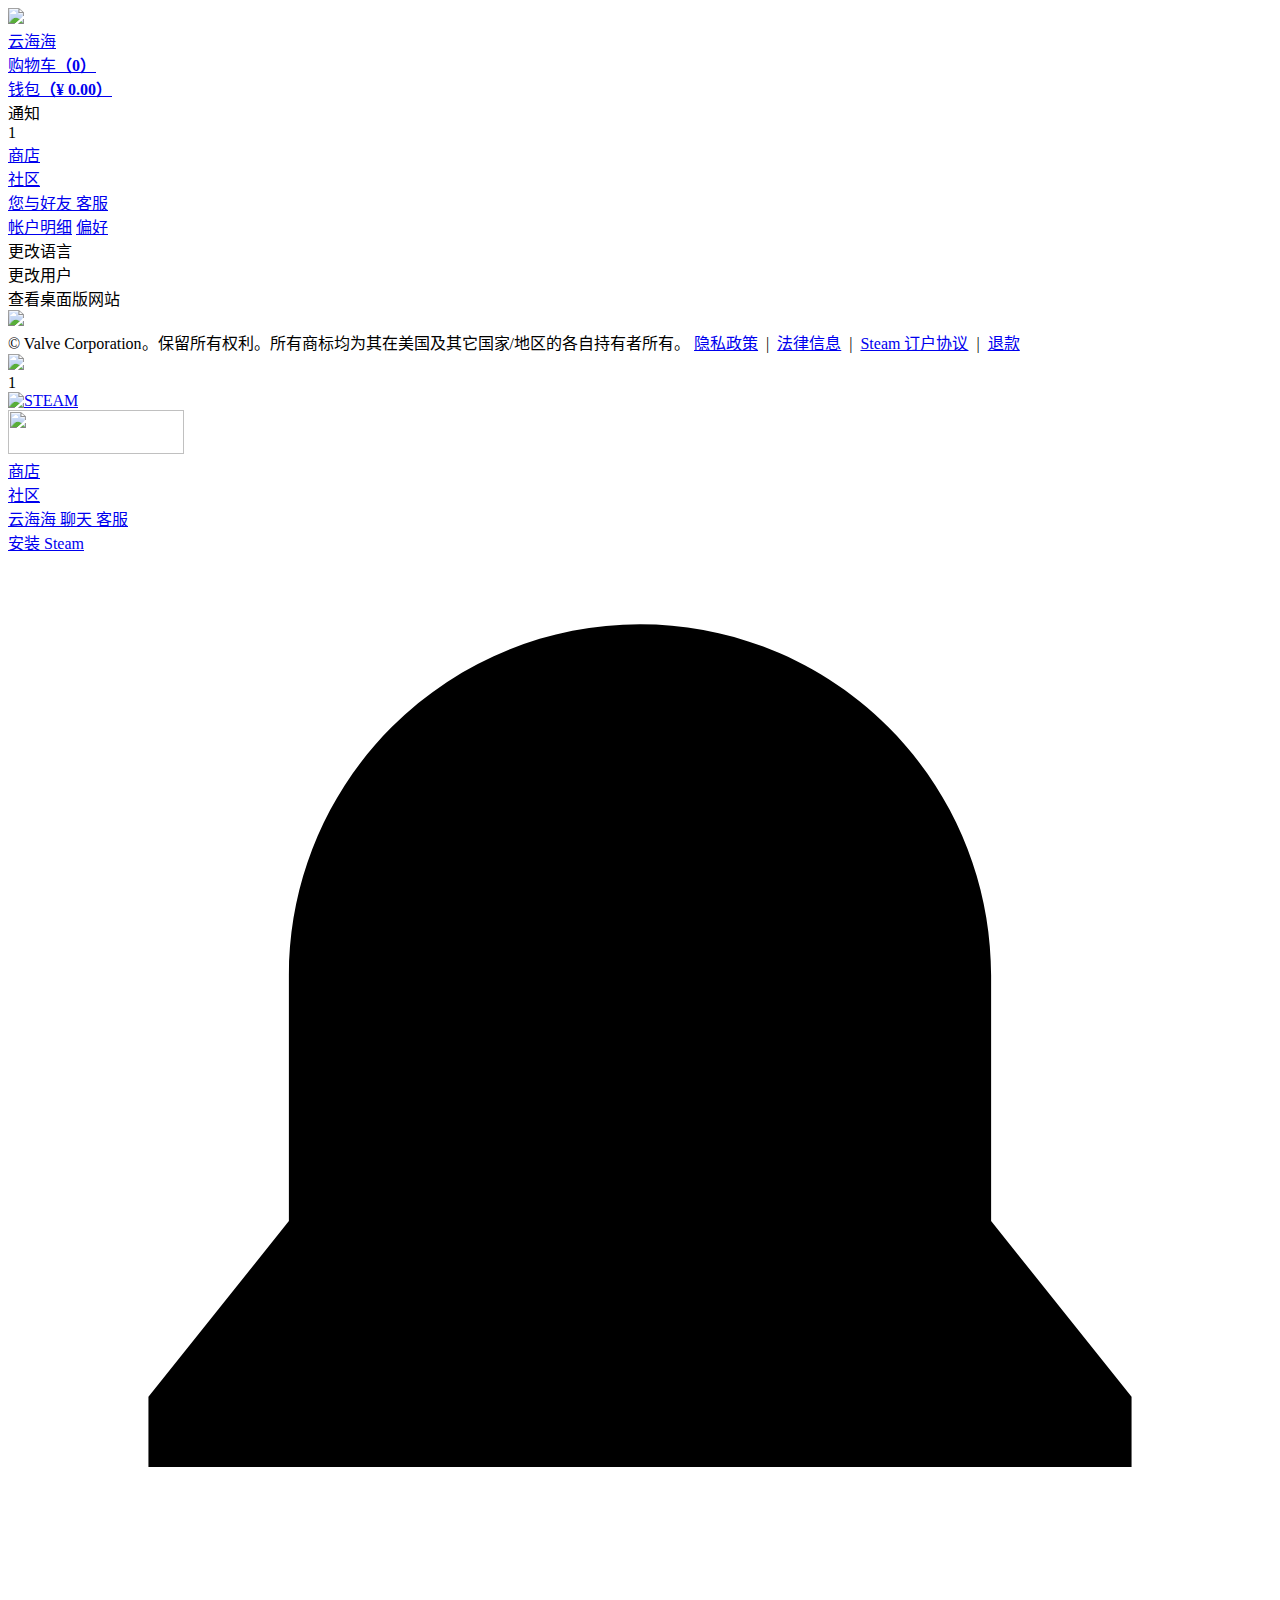
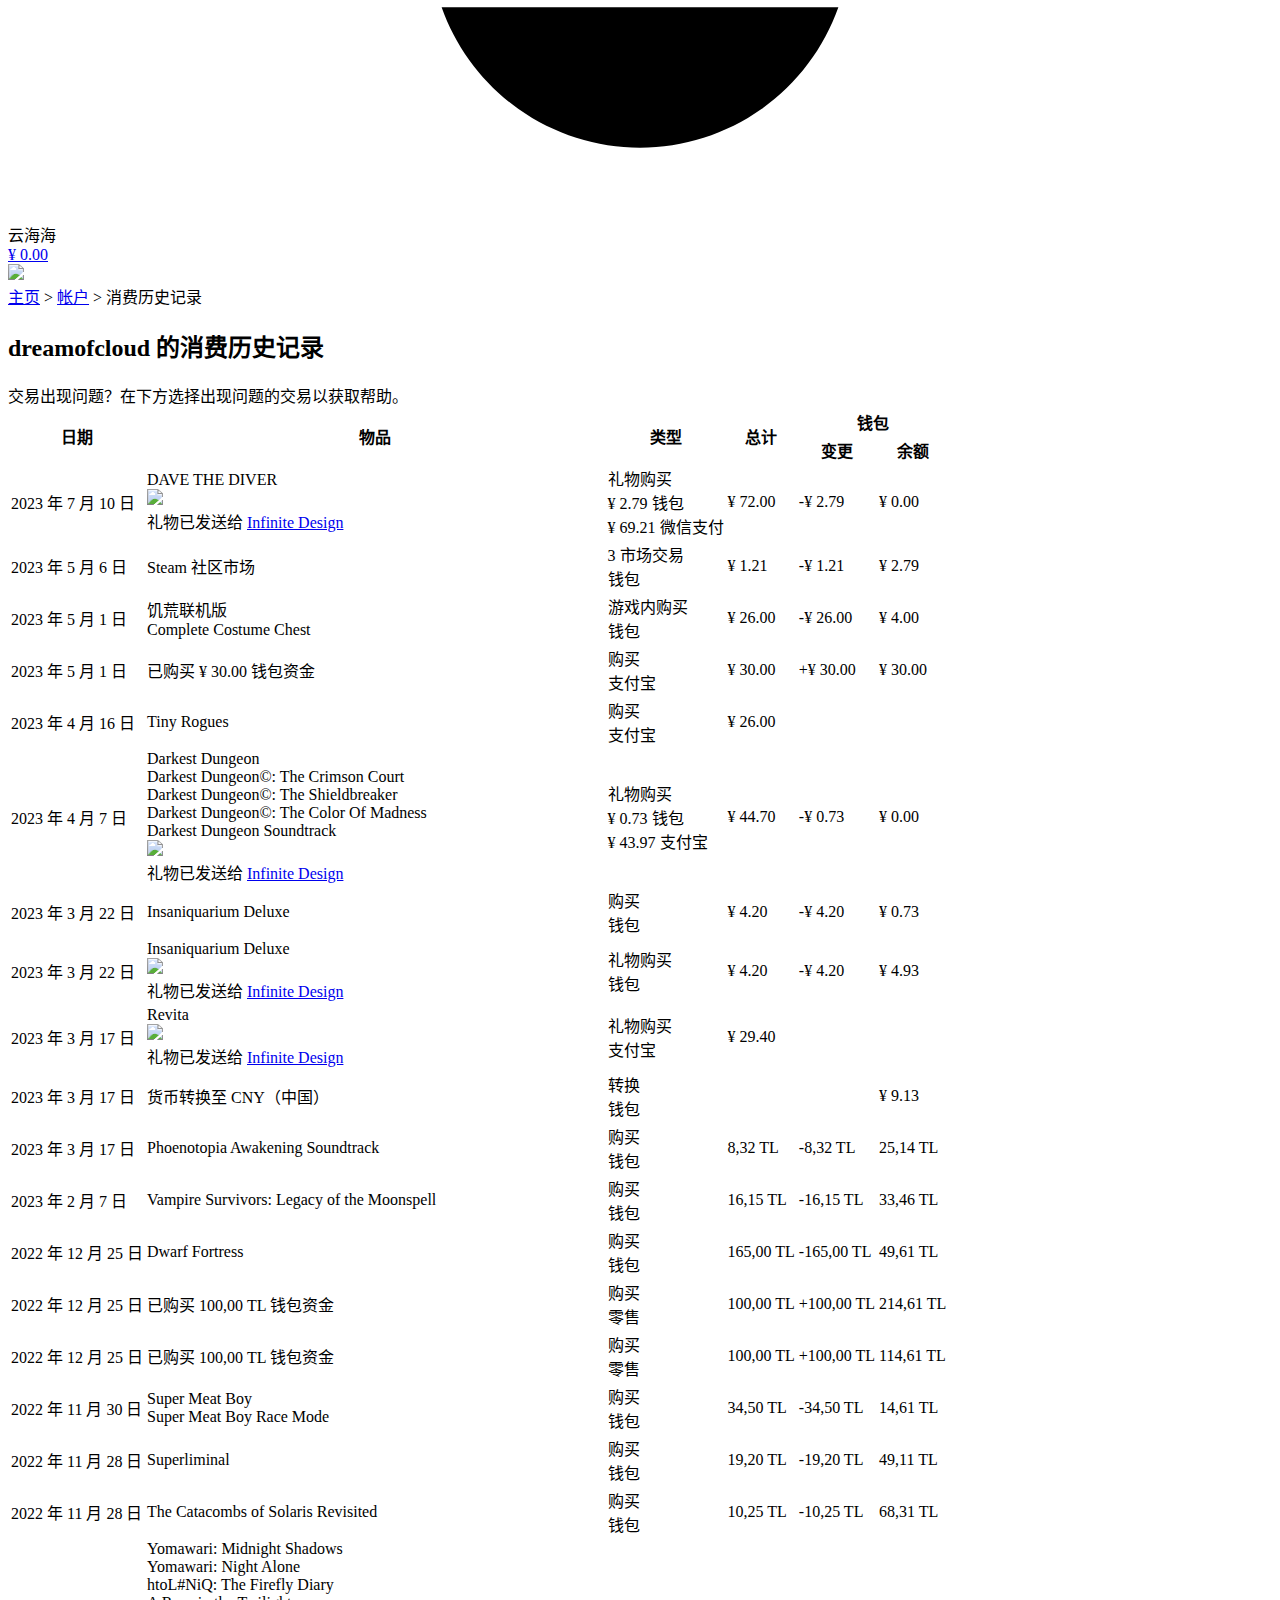
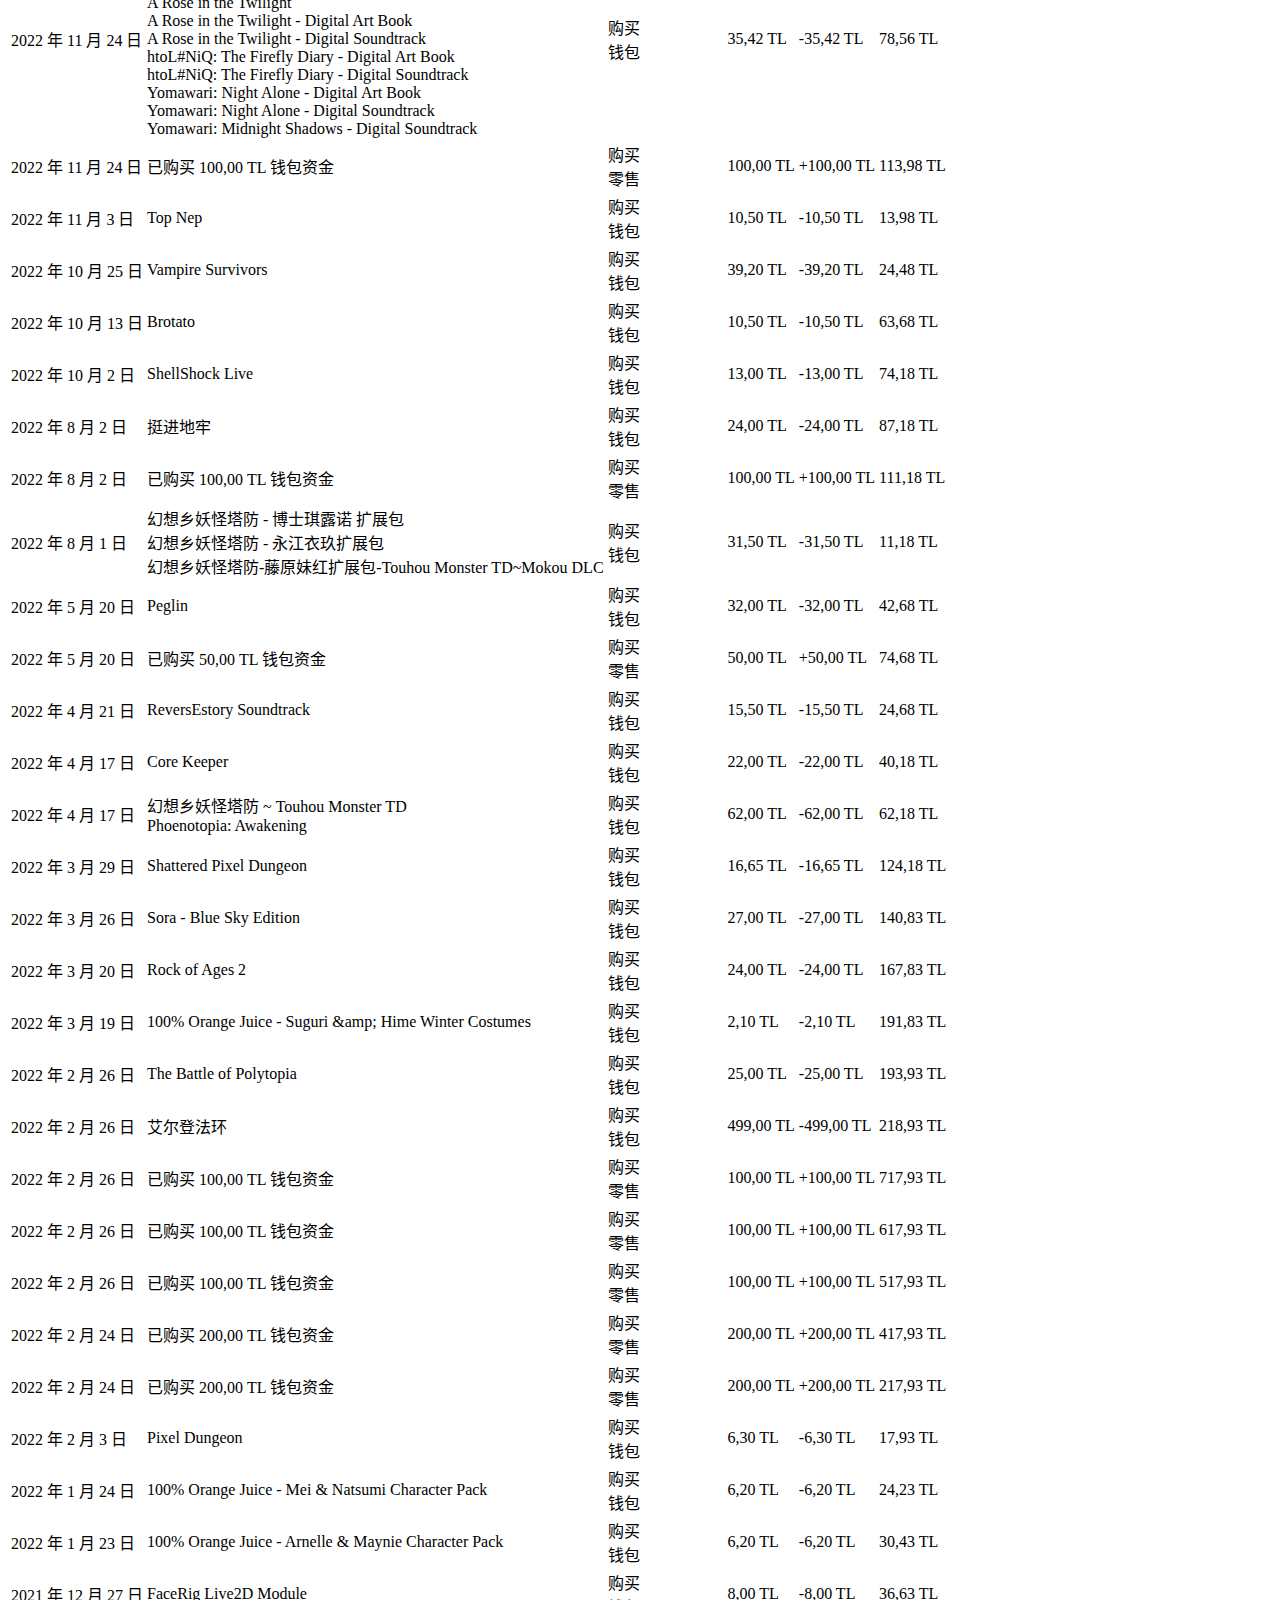
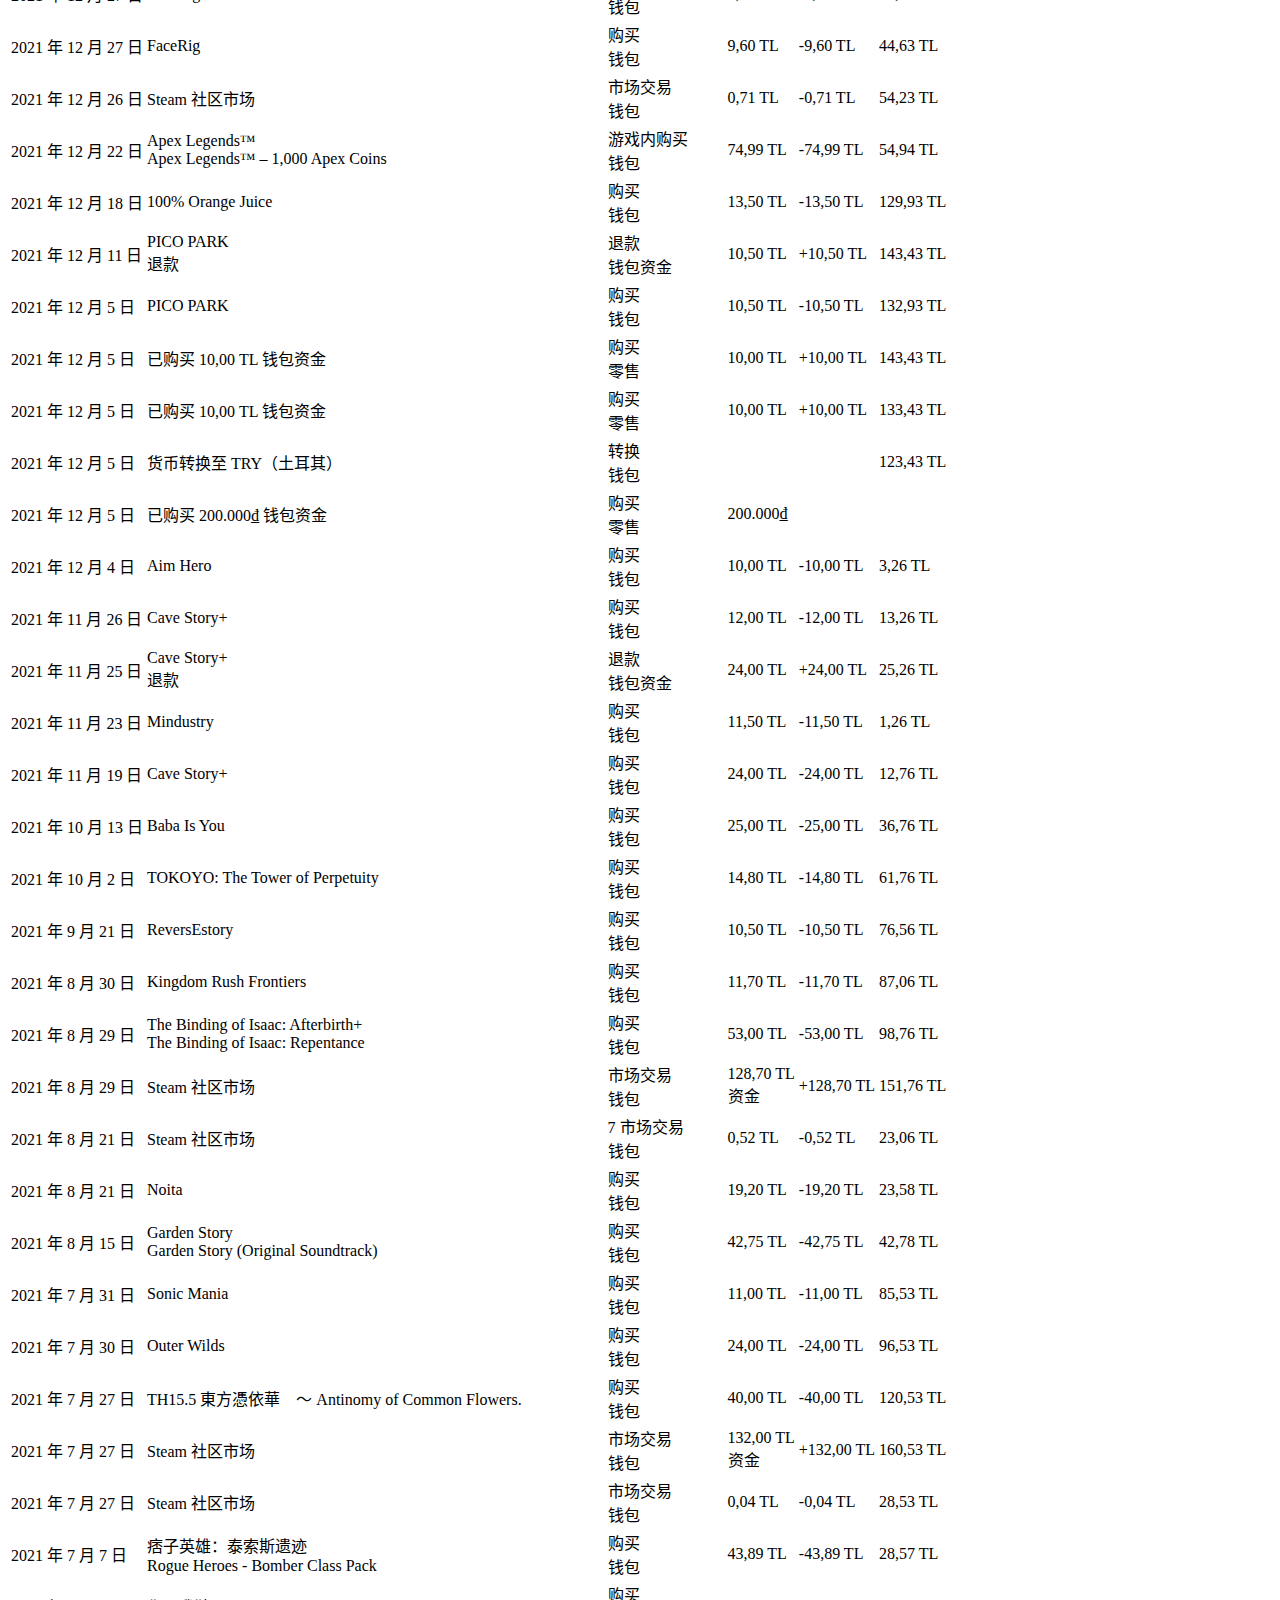
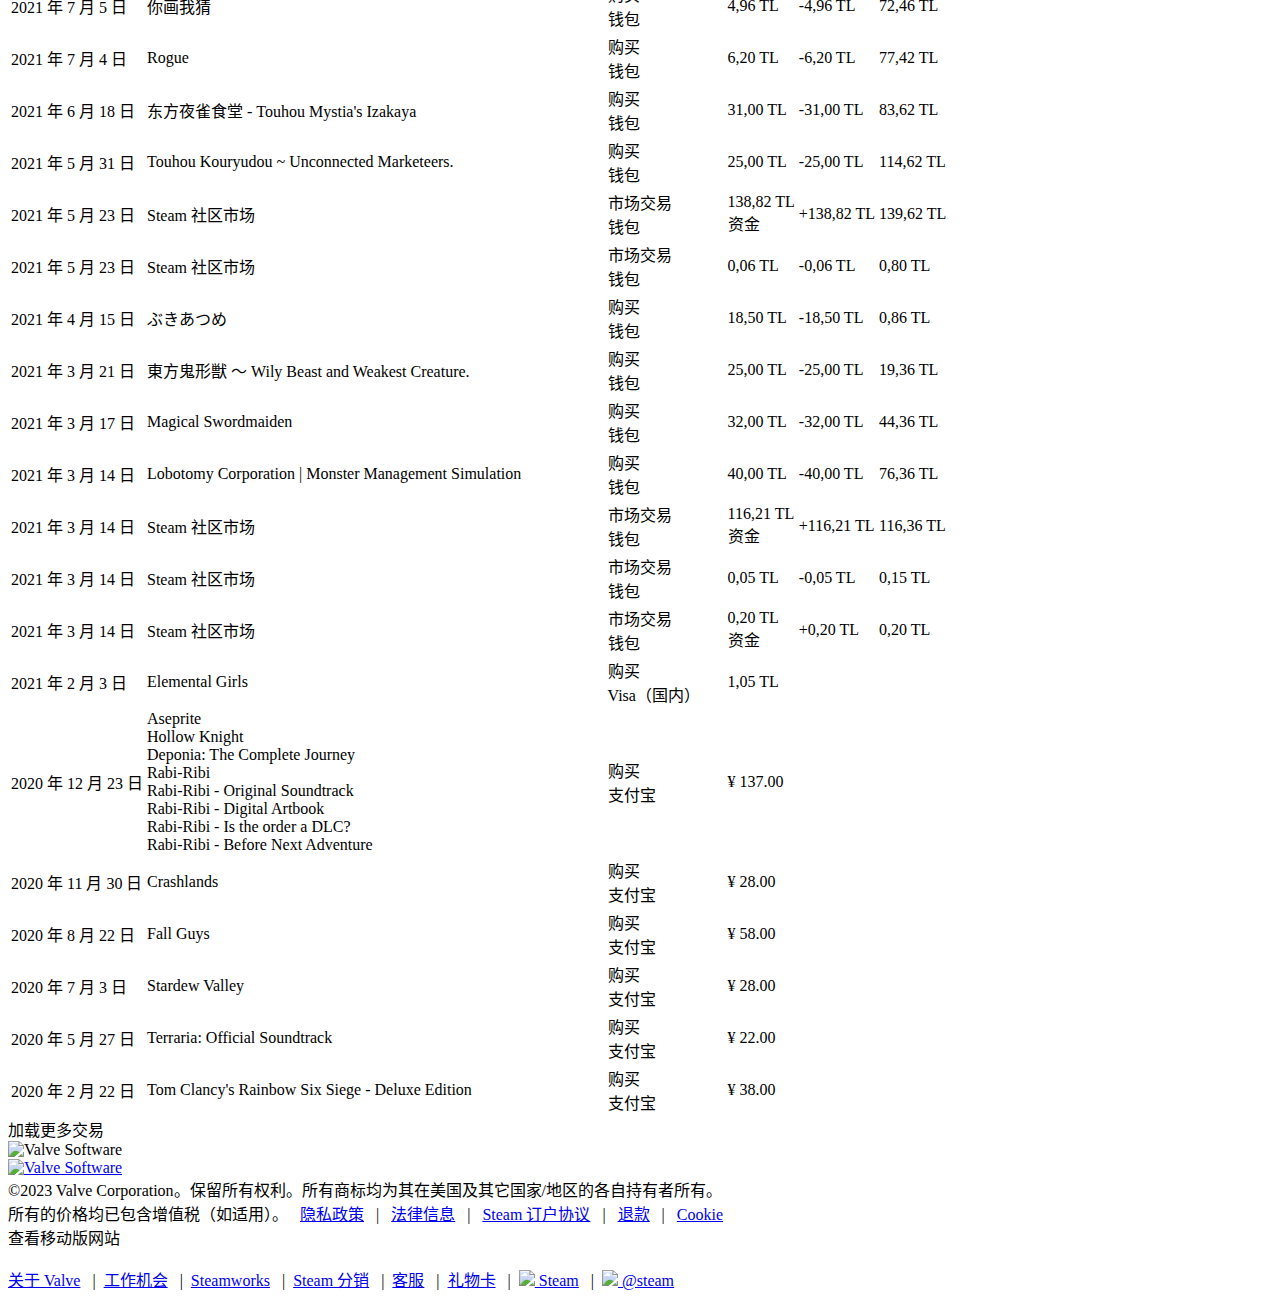
==== index.html @ aa68d76f "Rename dreamofcloud 的帐户.html to index.html" ====
<!DOCTYPE html>
<!-- saved from url=(0047)https://store.steampowered.com/account/history/ -->
<html class=" responsive" lang="zh-cn"><head><meta http-equiv="Content-Type" content="text/html; charset=UTF-8">
	
			<meta name="viewport" content="width=device-width,initial-scale=1">
		<meta name="theme-color" content="#171a21">
		<title>dreamofcloud 的帐户</title>
	<link rel="shortcut icon" href="https://store.steampowered.com/favicon.ico" type="image/x-icon">

	
	
	<link href="./dreamofcloud 的帐户_files/motiva_sans.css" rel="stylesheet" type="text/css">
<link href="./dreamofcloud 的帐户_files/shared_global.css" rel="stylesheet" type="text/css">
<link href="./dreamofcloud 的帐户_files/buttons.css" rel="stylesheet" type="text/css">
<link href="./dreamofcloud 的帐户_files/store.css" rel="stylesheet" type="text/css">
<link href="./dreamofcloud 的帐户_files/account.css" rel="stylesheet" type="text/css">
<link href="./dreamofcloud 的帐户_files/steamaccount.css" rel="stylesheet" type="text/css">
<link href="./dreamofcloud 的帐户_files/shared_responsive.css" rel="stylesheet" type="text/css">
			<script async="" src="./dreamofcloud 的帐户_files/analytics.js.下载"></script><script>
				(function(i,s,o,g,r,a,m){i['GoogleAnalyticsObject']=r;i[r]=i[r]||function(){
						(i[r].q=i[r].q||[]).push(arguments)},i[r].l=1*new Date();a=s.createElement(o),
					m=s.getElementsByTagName(o)[0];a.async=1;a.src=g;m.parentNode.insertBefore(a,m)
				})(window,document,'script','//www.google-analytics.com/analytics.js','ga');

				ga('create', 'UA-33786258-1', 'auto', {
					'sampleRate': 0.4				});
				ga('set', 'dimension1', true );
				ga('set', 'dimension2', 'External' );
				ga('set', 'dimension3', 'account' );
				ga('set', 'dimension4', "account\/history" );
				ga('send', 'pageview' );

			</script>
			<script type="text/javascript" src="./dreamofcloud 的帐户_files/jquery-1.8.3.min.js.下载"></script>
<script type="text/javascript">$J = jQuery.noConflict();</script><script type="text/javascript">VALVE_PUBLIC_PATH = "https:\/\/store.cloudflare.steamstatic.com\/public\/";</script><script type="text/javascript" src="./dreamofcloud 的帐户_files/tooltip.js.下载"></script>

<script type="text/javascript" src="./dreamofcloud 的帐户_files/shared_global.js.下载"></script>

<script type="text/javascript" src="./dreamofcloud 的帐户_files/main.js.下载"></script>

<script type="text/javascript" src="./dreamofcloud 的帐户_files/dynamicstore.js.下载"></script>

<script type="text/javascript">
	var __PrototypePreserve=[];
	__PrototypePreserve[0] = Array.from;
	__PrototypePreserve[1] = Array.prototype.filter;
	__PrototypePreserve[2] = Array.prototype.flatMap;
	__PrototypePreserve[3] = Array.prototype.find;
	__PrototypePreserve[4] = Array.prototype.some;
	__PrototypePreserve[5] = Function.prototype.bind;
	__PrototypePreserve[6] = HTMLElement.prototype.scrollTo;
</script>
<script type="text/javascript" src="./dreamofcloud 的帐户_files/prototype-1.7.js.下载"></script>
<script type="text/javascript">
	Array.from = __PrototypePreserve[0] || Array.from;
	Array.prototype.filter = __PrototypePreserve[1] || Array.prototype.filter;
	Array.prototype.flatMap = __PrototypePreserve[2] || Array.prototype.flatMap;
	Array.prototype.find = __PrototypePreserve[3] || Array.prototype.find;
	Array.prototype.some = __PrototypePreserve[4] || Array.prototype.some;
	Function.prototype.bind = __PrototypePreserve[5] || Function.prototype.bind;
	HTMLElement.prototype.scrollTo = __PrototypePreserve[6] || HTMLElement.prototype.scrollTo;
</script>
<script type="text/javascript">
	var __ScriptaculousPreserve=[];
	__ScriptaculousPreserve[0] = Array.from;
	__ScriptaculousPreserve[1] = Function.prototype.bind;
	__ScriptaculousPreserve[2] = HTMLElement.prototype.scrollTo;
</script>
<script type="text/javascript" src="./dreamofcloud 的帐户_files/_combined.js.下载"></script>
<script type="text/javascript">
	Array.from = __ScriptaculousPreserve[0] || Array.from;
	Function.prototype.bind = __ScriptaculousPreserve[1] || Function.prototype.bind;
	HTMLElement.prototype.scrollTo = __ScriptaculousPreserve[2] || HTMLElement.prototype.scrollTo;
</script>
<script type="text/javascript">Object.seal && [ Object, Array, String, Number ].map( function( builtin ) { Object.seal( builtin.prototype ); } );</script>
		<script type="text/javascript">
			document.addEventListener('DOMContentLoaded', function(event) {
				$J.data( document, 'x_readytime', new Date().getTime() );
				$J.data( document, 'x_oldref', GetNavCookie() );
				SetupTooltips( { tooltipCSSClass: 'store_tooltip'} );
		});
		</script><script type="text/javascript" src="./dreamofcloud 的帐户_files/youraccount.js.下载"></script>
<script type="text/javascript" src="./dreamofcloud 的帐户_files/dselect.js.下载"></script>
<script type="text/javascript" src="./dreamofcloud 的帐户_files/shared_responsive_adapter.js.下载"></script>

						<meta name="twitter:card" content="summary_large_image">
			
	<meta name="twitter:site" content="@steam">

						<meta property="og:title" content="dreamofcloud 的帐户">
					<meta property="twitter:title" content="dreamofcloud 的帐户">
					<meta property="og:type" content="website">
					<meta property="fb:app_id" content="105386699540688">
					<meta property="og:site" content="Steam">
			
	
			<link rel="image_src" href="https://store.cloudflare.steamstatic.com/public/shared/images/responsive/share_steam_logo.png">
		<meta property="og:image" content="https://store.cloudflare.steamstatic.com/public/shared/images/responsive/share_steam_logo.png">
		<meta name="twitter:image" content="https://store.cloudflare.steamstatic.com/public/shared/images/responsive/share_steam_logo.png">
					<meta property="og:image:secure" content="https://store.cloudflare.steamstatic.com/public/shared/images/responsive/share_steam_logo.png">
				
	
	
	
	
	<link rel="stylesheet" type="text/css" href="./dreamofcloud 的帐户_files/greenenvelope.css"><link rel="stylesheet" type="text/css" href="./dreamofcloud 的帐户_files/accountpreferences.css"></head>
<body class="v6 account responsive_page ">


<div class="responsive_page_frame with_header">
						<div class="responsive_page_menu_ctn mainmenu">
				<div class="responsive_page_menu" id="responsive_page_menu">
										<div class="mainmenu_contents">
						<div class="mainmenu_contents_items">
															<!-- profile area -->
								<div class="responsive_menu_user_area">
									<div class="responsive_menu_user_persona persona online">
										<div class="playerAvatar online">
											<a href="https://steamcommunity.com/profiles/76561198424959351/">
												<img src="./dreamofcloud 的帐户_files/8684b8b4ffa716b95b31efd055f10d63b5dcb3b1.jpg" srcset="https://avatars.cloudflare.steamstatic.com/8684b8b4ffa716b95b31efd055f10d63b5dcb3b1.jpg 1x, https://avatars.cloudflare.steamstatic.com/8684b8b4ffa716b95b31efd055f10d63b5dcb3b1_medium.jpg 2x">											</a>
										</div>
										<a href="https://steamcommunity.com/profiles/76561198424959351/" data-miniprofile="464693623">云海海</a>									</div>

																												<div class="responsive_menu_cartwallet_area persona online">
																							<div class="responsive_menu_user_cart">
													<a href="https://store.steampowered.com/cart/?snr=1_account_history__global-responsive-menu">
														购物车<b>（0）</b>													</a>
												</div>
																																		<div class="responsive_menu_user_wallet">
													<a href="https://store.steampowered.com/account/?snr=1_account_history__global-responsive-menu">
														钱包<b>（¥ 0.00）</b>													</a>
												</div>
																					</div>
																	</div>

																									<div class="menuitem notifications_item">
										通知										<div class="notification_count_total_ctn has_notifications">
											<span class="notification_envelope"></span>
											<span class="notification_count">1</span>
										</div>
									</div>
									<div class="notification_submenu" style="display: none;" data-submenuid="notifications">
														<div data-featuretarget="green-envelope-responsive"><div></div><div class="greenenvelope_NotificationHeader_2CF6o greenenvelope_ResponsiveViewAll_3jVNI"><button class="greenenvelope_AllNotificationsButton__Oohj">查看全部</button></div></div>
										</div>
									<a class="menuitem supernav supernav_active" href="https://store.steampowered.com/?snr=1_account_history__global-responsive-menu" data-tooltip-type="selector" data-tooltip-content=".submenu_store">
		商店	</a>
	<div class="submenu_store" style="display: none;" data-submenuid="store">
		<a class="submenuitem" href="https://store.steampowered.com/?snr=1_account_history__global-responsive-menu">主页</a>
					<a class="submenuitem" href="https://store.steampowered.com/explore/?snr=1_account_history__global-responsive-menu">探索队列</a>
				<a class="submenuitem" href="https://steamcommunity.com/my/wishlist/">愿望单</a>
		<a class="submenuitem" href="https://store.steampowered.com/points/shop/?snr=1_account_history__global-responsive-menu">点数商店</a>	
       	<a class="submenuitem" href="https://store.steampowered.com/news/?snr=1_account_history__global-responsive-menu">新闻</a>
					<a class="submenuitem" href="https://store.steampowered.com/stats/?snr=1_account_history__global-responsive-menu">统计数据</a>
					</div>


			<a class="menuitem supernav " style="display: block" href="https://steamcommunity.com/" data-tooltip-type="selector" data-tooltip-content=".submenu_community">
			社区		</a>
		<div class="submenu_community" style="display: none;" data-submenuid="community">
			<a class="submenuitem" href="https://steamcommunity.com/">主页</a>
			<a class="submenuitem" href="https://steamcommunity.com/discussions/">讨论</a>
			<a class="submenuitem" href="https://steamcommunity.com/workshop/">创意工坊</a>
			<a class="submenuitem" href="https://steamcommunity.com/market/">市场</a>
			<a class="submenuitem" href="https://steamcommunity.com/?subsection=broadcasts">实况直播</a>
											</div>
		

			<a class="menuitem supernav username persona_name_text_content " href="https://steamcommunity.com/profiles/76561198424959351/home/" data-tooltip-type="selector" data-tooltip-content=".submenu_username">
			您与好友		</a>
		<div class="submenu_username" style="display: none;" data-submenuid="username">
			<a class="submenuitem" href="https://steamcommunity.com/profiles/76561198424959351/home/">动态</a>
			<a class="submenuitem" href="https://steamcommunity.com/profiles/76561198424959351/">个人资料</a>
			<a class="submenuitem" href="https://steamcommunity.com/profiles/76561198424959351/friends/">好友</a>
			<a class="submenuitem" href="https://steamcommunity.com/profiles/76561198424959351/games/">游戏</a>
			<a class="submenuitem" href="https://steamcommunity.com/profiles/76561198424959351/groups/">组</a>			<a class="submenuitem" href="https://steamcommunity.com/profiles/76561198424959351/screenshots/">内容</a>			<a class="submenuitem" href="https://steamcommunity.com/profiles/76561198424959351/badges/">徽章</a>			<a class="submenuitem" href="https://steamcommunity.com/profiles/76561198424959351/inventory/">库存</a>		</div>
	
	
	<a class="menuitem " href="https://help.steampowered.com/zh-cn/">
		客服	</a>

							<div class="minor_menu_items">
																	<a class="menuitem" href="https://store.steampowered.com/account/?snr=1_account_history__global-responsive-menu">帐户明细</a>
									<a class="menuitem" href="https://store.steampowered.com/account/preferences?snr=1_account_history__global-responsive-menu">偏好</a>
																								<div class="menuitem change_language_action">
									更改语言								</div>
																									<div class="menuitem" onclick="Logout();">更改用户</div>
																									<div class="menuitem" onclick="Responsive_RequestDesktopView();">
										查看桌面版网站									</div>
															</div>
						</div>
						<div class="mainmenu_footer_spacer  "></div>
						<div class="mainmenu_footer">
															<div class="mainmenu_footer_logo"><img src="./dreamofcloud 的帐户_files/logo_valve_footer.png"></div>
								© Valve Corporation。保留所有权利。所有商标均为其在美国及其它国家/地区的各自持有者所有。								<span class="mainmenu_valve_links">
									<a href="https://store.steampowered.com/privacy_agreement/?snr=1_account_history__global-responsive-menu" target="_blank">隐私政策</a>
									&nbsp;| &nbsp;<a href="http://www.valvesoftware.com/legal.htm" target="_blank">法律信息</a>
									&nbsp;| &nbsp;<a href="https://store.steampowered.com/subscriber_agreement/?snr=1_account_history__global-responsive-menu" target="_blank">Steam 订户协议</a>
									&nbsp;| &nbsp;<a href="https://store.steampowered.com/steam_refunds/?snr=1_account_history__global-responsive-menu" target="_blank">退款</a>
								</span>
													</div>
					</div>
									</div>
			</div>
		
		<div class="responsive_local_menu_tab"></div>

		<div class="responsive_page_menu_ctn localmenu">
			<div class="responsive_page_menu" id="responsive_page_local_menu" data-panel="{&quot;onOptionsActionDescription&quot;:&quot;\u7b5b\u9009\u6761\u4ef6&quot;,&quot;onOptionsButton&quot;:&quot;Responsive_ToggleLocalMenu()&quot;,&quot;onCancelButton&quot;:&quot;Responsive_ToggleLocalMenu()&quot;}">
				<div class="localmenu_content" data-panel="{&quot;maintainY&quot;:true,&quot;bFocusRingRoot&quot;:true,&quot;flow-children&quot;:&quot;column&quot;}">
				</div>
			</div>
		</div>



					<div class="responsive_header">
				<div class="responsive_header_content">
					<div id="responsive_menu_logo">
						<img src="./dreamofcloud 的帐户_files/header_menu_hamburger.png" height="100%">
													<div class="responsive_header_notification_badge_ctn">
								<div class="responsive_header_notification_badge notification_count_total_ctn has_notifications">
									<span class="notification_count">1</span>
								</div>
							</div>
											</div>
					<div class="responsive_header_logo">
						<a href="https://store.steampowered.com/?snr=1_account_history__global-responsive-menu">
															<img src="./dreamofcloud 的帐户_files/header_logo.png" height="36" border="0" alt="STEAM">
													</a>
					</div>
				</div>
			</div>
		
		<div class="responsive_page_content_overlay">

		</div>

		<div class="responsive_fixonscroll_ctn nonresponsive_hidden ">
		</div>
	
	<div class="responsive_page_content">

		<div id="application_config" style="display: none;" data-config="{&quot;EUNIVERSE&quot;:1,&quot;WEB_UNIVERSE&quot;:&quot;public&quot;,&quot;LANGUAGE&quot;:&quot;schinese&quot;,&quot;COUNTRY&quot;:&quot;CN&quot;,&quot;MEDIA_CDN_COMMUNITY_URL&quot;:&quot;https:\/\/cdn.cloudflare.steamstatic.com\/steamcommunity\/public\/&quot;,&quot;MEDIA_CDN_URL&quot;:&quot;https:\/\/cdn.cloudflare.steamstatic.com\/&quot;,&quot;COMMUNITY_CDN_URL&quot;:&quot;https:\/\/community.cloudflare.steamstatic.com\/&quot;,&quot;COMMUNITY_CDN_ASSET_URL&quot;:&quot;https:\/\/cdn.cloudflare.steamstatic.com\/steamcommunity\/public\/assets\/&quot;,&quot;STORE_CDN_URL&quot;:&quot;https:\/\/store.cloudflare.steamstatic.com\/&quot;,&quot;PUBLIC_SHARED_URL&quot;:&quot;https:\/\/store.cloudflare.steamstatic.com\/public\/shared\/&quot;,&quot;COMMUNITY_BASE_URL&quot;:&quot;https:\/\/steamcommunity.com\/&quot;,&quot;CHAT_BASE_URL&quot;:&quot;https:\/\/steamcommunity.com\/&quot;,&quot;STORE_BASE_URL&quot;:&quot;https:\/\/store.steampowered.com\/&quot;,&quot;STORE_CHECKOUT_BASE_URL&quot;:&quot;https:\/\/checkout.steampowered.com\/&quot;,&quot;IMG_URL&quot;:&quot;https:\/\/store.cloudflare.steamstatic.com\/public\/images\/&quot;,&quot;STEAMTV_BASE_URL&quot;:&quot;https:\/\/steam.tv\/&quot;,&quot;HELP_BASE_URL&quot;:&quot;https:\/\/help.steampowered.com\/&quot;,&quot;PARTNER_BASE_URL&quot;:&quot;https:\/\/partner.steamgames.com\/&quot;,&quot;STATS_BASE_URL&quot;:&quot;https:\/\/partner.steampowered.com\/&quot;,&quot;INTERNAL_STATS_BASE_URL&quot;:&quot;https:\/\/steamstats.valve.org\/&quot;,&quot;IN_CLIENT&quot;:false,&quot;USE_POPUPS&quot;:false,&quot;STORE_ICON_BASE_URL&quot;:&quot;https:\/\/cdn.cloudflare.steamstatic.com\/steam\/apps\/&quot;,&quot;WEBAPI_BASE_URL&quot;:&quot;https:\/\/api.steampowered.com\/&quot;,&quot;TOKEN_URL&quot;:&quot;https:\/\/store.steampowered.com\/\/chat\/clientjstoken&quot;,&quot;BUILD_TIMESTAMP&quot;:1689010388,&quot;PAGE_TIMESTAMP&quot;:1689157916,&quot;IN_TENFOOT&quot;:false,&quot;IN_GAMEPADUI&quot;:false,&quot;IN_CHROMEOS&quot;:false,&quot;IN_MOBILE_WEBVIEW&quot;:false,&quot;PLATFORM&quot;:&quot;windows&quot;,&quot;BASE_URL_STORE_CDN_ASSETS&quot;:&quot;https:\/\/cdn.cloudflare.steamstatic.com\/store\/&quot;,&quot;EREALM&quot;:1,&quot;LOGIN_BASE_URL&quot;:&quot;https:\/\/login.steampowered.com\/&quot;,&quot;AVATAR_BASE_URL&quot;:&quot;https:\/\/avatars.cloudflare.steamstatic.com\/&quot;,&quot;FROM_WEB&quot;:true,&quot;WEBSITE_ID&quot;:&quot;Store&quot;,&quot;BASE_URL_SHARED_CDN&quot;:&quot;https:\/\/shared.cloudflare.steamstatic.com\/&quot;,&quot;CLAN_CDN_ASSET_URL&quot;:&quot;https:\/\/clan.cloudflare.steamstatic.com\/&quot;,&quot;SNR&quot;:&quot;1_account_history_&quot;}" data-userinfo="{&quot;logged_in&quot;:true,&quot;steamid&quot;:&quot;76561198424959351&quot;,&quot;accountid&quot;:464693623,&quot;account_name&quot;:&quot;dreamofcloud&quot;,&quot;is_support&quot;:false,&quot;is_limited&quot;:false,&quot;is_partner_member&quot;:false,&quot;country_code&quot;:&quot;CN&quot;}" data-broadcastuser="{&quot;success&quot;:1,&quot;bHideStoreBroadcast&quot;:0}" data-steam_notifications="{&quot;notifications&quot;:[{&quot;notification_id&quot;:&quot;34628253872&quot;,&quot;notification_targets&quot;:11,&quot;notification_type&quot;:6,&quot;body_data&quot;:&quot;{\n\t\&quot;title\&quot;: \&quot;Summer sale, on now!\&quot;,\n\t\&quot;body\&quot;: \&quot;Great deals on thousands of games store-wide\&quot;,\n\t\&quot;link\&quot;: \&quot;https:\/\/store.steampowered.com\/\&quot;,\n\t\&quot;image\&quot;: \&quot;\&quot;\n}&quot;,&quot;read&quot;:0,&quot;timestamp&quot;:1688536803,&quot;hidden&quot;:0,&quot;expiry&quot;:1689267600,&quot;viewed&quot;:1689140143}],&quot;pending_gift_count&quot;:0,&quot;pending_friend_count&quot;:0,&quot;unread_count&quot;:1,&quot;success&quot;:1,&quot;rwgrsn&quot;:-2}" data-store_user_config="{&quot;webapi_token&quot;:&quot;0fb966240fab2f97e9509b51f0312f8e&quot;,&quot;shoppingcart&quot;:null}"></div><div id="application_root"><div class="app_App_2uHYt"></div></div><link href="./dreamofcloud 的帐户_files/main.css" rel="stylesheet" type="text/css">
<script type="text/javascript" src="./dreamofcloud 的帐户_files/manifest.js.下载"></script>
<script type="text/javascript" src="./dreamofcloud 的帐户_files/libraries~b28b7af69.js.下载"></script>
<script type="text/javascript" src="./dreamofcloud 的帐户_files/main.js(1).下载"></script>
<div id="global_header" data-panel="{&quot;flow-children&quot;:&quot;row&quot;}">
	<div class="content">
		<div class="logo">
			<span id="logo_holder">
									<a href="https://store.steampowered.com/?snr=1_account_history__global-header">
						<img src="./dreamofcloud 的帐户_files/logo_steam.svg" width="176" height="44">
					</a>
							</span>
		</div>

			<div class="supernav_container">
	<a class="menuitem supernav supernav_active" href="https://store.steampowered.com/?snr=1_account_history__global-header" data-tooltip-type="selector" data-tooltip-content=".submenu_store">
		商店	</a>
	<div class="submenu_store" style="display: none;" data-submenuid="store">
		<a class="submenuitem" href="https://store.steampowered.com/?snr=1_account_history__global-header">主页</a>
					<a class="submenuitem" href="https://store.steampowered.com/explore/?snr=1_account_history__global-header">探索队列</a>
				<a class="submenuitem" href="https://steamcommunity.com/my/wishlist/">愿望单</a>
		<a class="submenuitem" href="https://store.steampowered.com/points/shop/?snr=1_account_history__global-header">点数商店</a>	
       	<a class="submenuitem" href="https://store.steampowered.com/news/?snr=1_account_history__global-header">新闻</a>
					<a class="submenuitem" href="https://store.steampowered.com/stats/?snr=1_account_history__global-header">统计数据</a>
							<a class="submenuitem" href="https://store.steampowered.com/about/?snr=1_account_history__global-header">关于</a>
			</div>


			<a class="menuitem supernav " style="display: block" href="https://steamcommunity.com/" data-tooltip-type="selector" data-tooltip-content=".submenu_community">
			社区		</a>
		<div class="submenu_community" style="display: none;" data-submenuid="community">
			<a class="submenuitem" href="https://steamcommunity.com/">主页</a>
			<a class="submenuitem" href="https://steamcommunity.com/discussions/">讨论</a>
			<a class="submenuitem" href="https://steamcommunity.com/workshop/">创意工坊</a>
			<a class="submenuitem" href="https://steamcommunity.com/market/">市场</a>
			<a class="submenuitem" href="https://steamcommunity.com/?subsection=broadcasts">实况直播</a>
											</div>
		

			<a class="menuitem supernav username persona_name_text_content " href="https://steamcommunity.com/profiles/76561198424959351/home/" data-tooltip-type="selector" data-tooltip-content=".submenu_username">
			云海海		</a>
		<div class="submenu_username" style="display: none;" data-submenuid="username">
			<a class="submenuitem" href="https://steamcommunity.com/profiles/76561198424959351/home/">动态</a>
			<a class="submenuitem" href="https://steamcommunity.com/profiles/76561198424959351/">个人资料</a>
			<a class="submenuitem" href="https://steamcommunity.com/profiles/76561198424959351/friends/">好友</a>
			<a class="submenuitem" href="https://steamcommunity.com/profiles/76561198424959351/games/">游戏</a>
			<a class="submenuitem" href="https://steamcommunity.com/profiles/76561198424959351/groups/">组</a>			<a class="submenuitem" href="https://steamcommunity.com/profiles/76561198424959351/screenshots/">内容</a>			<a class="submenuitem" href="https://steamcommunity.com/profiles/76561198424959351/badges/">徽章</a>			<a class="submenuitem" href="https://steamcommunity.com/profiles/76561198424959351/inventory/">库存</a>		</div>
	
						<a class="menuitem" href="https://steamcommunity.com/chat/">
				聊天			</a>
			
	<a class="menuitem " href="https://help.steampowered.com/zh-cn/">
		客服	</a>
	</div>
	<script type="text/javascript">
		jQuery(function($) {
			$('#global_header .supernav').v_tooltip({'location':'bottom', 'destroyWhenDone': false, 'tooltipClass': 'supernav_content', 'offsetY':-6, 'offsetX': 1, 'horizontalSnap': 4, 'tooltipParent': '#global_header .supernav_container', 'correctForScreenSize': false});
		});
	</script>

		<div id="global_actions">
			<div id="global_action_menu">
									<a class="header_installsteam_btn header_installsteam_btn_gray" href="https://store.steampowered.com/about/?snr=1_account_history__global-header">
						<div class="header_installsteam_btn_content">
							安装 Steam						</div>
					</a>
				
				
										<!-- notification inbox area -->
																								<div id="header_notification_area" style="position:relative">
											<div data-featuretarget="green-envelope"><div><div id="green_envelope_menu_root" class="greenenvelope_NotificationsButton_2Z7Ed greenenvelope_Grey_2Sj0M"><svg xmlns="http://www.w3.org/2000/svg" viewBox="0 0 36 36" fill="none" class="greenenvelope_SVGNotifications_D68s6"><g class="SVGIcon_Notification"><path fill-rule="evenodd" clip-rule="evenodd" d="M32 24V26H4V24L8 19V12C8 9.34784 9.05357 6.8043 10.9289 4.92893C12.8043 3.05357 15.3478 2 18 2C20.6522 2 23.1957 3.05357 25.0711 4.92893C26.9464 6.8043 28 9.34784 28 12V19L32 24Z" fill="currentColor"></path><path class="SVGIcon_Notification_Uvula" fill-rule="evenodd" clip-rule="evenodd" d="M18 34C19.2396 33.9986 20.4483 33.6133 21.46 32.897C22.4718 32.1807 23.2368 31.1687 23.65 30H12.35C12.7632 31.1687 13.5282 32.1807 14.54 32.897C15.5517 33.6133 16.7604 33.9986 18 34Z" fill="currentColor"></path></g></svg></div></div></div>
				<div id="header_notification_link" class="header_notification_btn global_header_toggle_button header_notification_bell"></div>
									</div>
					<span class="pulldown global_action_link persona_name_text_content" id="account_pulldown" onclick="ShowMenu( this, &#39;account_dropdown&#39;, &#39;right&#39;, &#39;bottom&#39;, true );">
						云海海					</span>
					<div class="popup_block_new" id="account_dropdown" style="display: none;">
						<div class="popup_body popup_menu">
															<a class="popup_menu_item" href="https://steamcommunity.com/profiles/76561198424959351/">查看个人资料</a>
								<a class="popup_menu_item" href="https://store.steampowered.com/account/?snr=1_account_history__global-header">帐户明细</a>
																						<a class="popup_menu_item" href="javascript:Logout();">注销: <span class="persona online">dreamofcloud</span></a>
																						<a class="popup_menu_item" href="https://store.steampowered.com/account/preferences/?snr=1_account_history__global-header">偏好</a>
							
															<span class="popup_menu_item" id="account_language_pulldown">更改语言</span>
								<div class="popup_block_new" id="language_dropdown" style="display: none;">
									<div class="popup_body popup_menu">
																																													<a class="popup_menu_item tight" href="https://store.steampowered.com/account/history/?l=schinese" onclick="ChangeLanguage( &#39;schinese&#39; ); return false;">简体中文</a>
																																			<a class="popup_menu_item tight" href="https://store.steampowered.com/account/history/?l=tchinese" onclick="ChangeLanguage( &#39;tchinese&#39; ); return false;">繁體中文（繁体中文）</a>
																																			<a class="popup_menu_item tight" href="https://store.steampowered.com/account/history/?l=japanese" onclick="ChangeLanguage( &#39;japanese&#39; ); return false;">日本語（日语）</a>
																																			<a class="popup_menu_item tight" href="https://store.steampowered.com/account/history/?l=koreana" onclick="ChangeLanguage( &#39;koreana&#39; ); return false;">한국어（韩语）</a>
																																			<a class="popup_menu_item tight" href="https://store.steampowered.com/account/history/?l=thai" onclick="ChangeLanguage( &#39;thai&#39; ); return false;">ไทย（泰语）</a>
																																			<a class="popup_menu_item tight" href="https://store.steampowered.com/account/history/?l=bulgarian" onclick="ChangeLanguage( &#39;bulgarian&#39; ); return false;">български（保加利亚语）</a>
																																			<a class="popup_menu_item tight" href="https://store.steampowered.com/account/history/?l=czech" onclick="ChangeLanguage( &#39;czech&#39; ); return false;">Čeština（捷克语）</a>
																																			<a class="popup_menu_item tight" href="https://store.steampowered.com/account/history/?l=danish" onclick="ChangeLanguage( &#39;danish&#39; ); return false;">Dansk（丹麦语）</a>
																																			<a class="popup_menu_item tight" href="https://store.steampowered.com/account/history/?l=german" onclick="ChangeLanguage( &#39;german&#39; ); return false;">Deutsch（德语）</a>
																																			<a class="popup_menu_item tight" href="https://store.steampowered.com/account/history/?l=english" onclick="ChangeLanguage( &#39;english&#39; ); return false;">English（英语）</a>
																																			<a class="popup_menu_item tight" href="https://store.steampowered.com/account/history/?l=spanish" onclick="ChangeLanguage( &#39;spanish&#39; ); return false;">Español-España（西班牙语 - 西班牙）</a>
																																			<a class="popup_menu_item tight" href="https://store.steampowered.com/account/history/?l=latam" onclick="ChangeLanguage( &#39;latam&#39; ); return false;">Español - Latinoamérica（西班牙语 - 拉丁美洲）</a>
																																			<a class="popup_menu_item tight" href="https://store.steampowered.com/account/history/?l=greek" onclick="ChangeLanguage( &#39;greek&#39; ); return false;">Ελληνικά（希腊语）</a>
																																			<a class="popup_menu_item tight" href="https://store.steampowered.com/account/history/?l=french" onclick="ChangeLanguage( &#39;french&#39; ); return false;">Français（法语）</a>
																																			<a class="popup_menu_item tight" href="https://store.steampowered.com/account/history/?l=italian" onclick="ChangeLanguage( &#39;italian&#39; ); return false;">Italiano（意大利语）</a>
																																			<a class="popup_menu_item tight" href="https://store.steampowered.com/account/history/?l=hungarian" onclick="ChangeLanguage( &#39;hungarian&#39; ); return false;">Magyar（匈牙利语）</a>
																																			<a class="popup_menu_item tight" href="https://store.steampowered.com/account/history/?l=dutch" onclick="ChangeLanguage( &#39;dutch&#39; ); return false;">Nederlands（荷兰语）</a>
																																			<a class="popup_menu_item tight" href="https://store.steampowered.com/account/history/?l=norwegian" onclick="ChangeLanguage( &#39;norwegian&#39; ); return false;">Norsk（挪威语）</a>
																																			<a class="popup_menu_item tight" href="https://store.steampowered.com/account/history/?l=polish" onclick="ChangeLanguage( &#39;polish&#39; ); return false;">Polski（波兰语）</a>
																																			<a class="popup_menu_item tight" href="https://store.steampowered.com/account/history/?l=portuguese" onclick="ChangeLanguage( &#39;portuguese&#39; ); return false;">Português（葡萄牙语 - 葡萄牙）</a>
																																			<a class="popup_menu_item tight" href="https://store.steampowered.com/account/history/?l=brazilian" onclick="ChangeLanguage( &#39;brazilian&#39; ); return false;">Português-Brasil（葡萄牙语 - 巴西）</a>
																																			<a class="popup_menu_item tight" href="https://store.steampowered.com/account/history/?l=romanian" onclick="ChangeLanguage( &#39;romanian&#39; ); return false;">Română（罗马尼亚语）</a>
																																			<a class="popup_menu_item tight" href="https://store.steampowered.com/account/history/?l=russian" onclick="ChangeLanguage( &#39;russian&#39; ); return false;">Русский（俄语）</a>
																																			<a class="popup_menu_item tight" href="https://store.steampowered.com/account/history/?l=finnish" onclick="ChangeLanguage( &#39;finnish&#39; ); return false;">Suomi（芬兰语）</a>
																																			<a class="popup_menu_item tight" href="https://store.steampowered.com/account/history/?l=swedish" onclick="ChangeLanguage( &#39;swedish&#39; ); return false;">Svenska（瑞典语）</a>
																																			<a class="popup_menu_item tight" href="https://store.steampowered.com/account/history/?l=turkish" onclick="ChangeLanguage( &#39;turkish&#39; ); return false;">Türkçe（土耳其语）</a>
																																			<a class="popup_menu_item tight" href="https://store.steampowered.com/account/history/?l=vietnamese" onclick="ChangeLanguage( &#39;vietnamese&#39; ); return false;">Tiếng Việt（越南语）</a>
																																			<a class="popup_menu_item tight" href="https://store.steampowered.com/account/history/?l=ukrainian" onclick="ChangeLanguage( &#39;ukrainian&#39; ); return false;">Українська（乌克兰语）</a>
																															<a class="popup_menu_item tight" href="https://www.valvesoftware.com/en/contact?contact-person=Translation%20Team%20Feedback" target="_blank">
											报告翻译问题										</a>
									</div>
								</div>
													</div>
					</div>
					<script type="text/javascript">
						RegisterFlyout( 'account_language_pulldown', 'language_dropdown', 'leftsubmenu', 'bottomsubmenu', true );
					</script>
											<div id="header_wallet_ctn">
							<a class="global_action_link" id="header_wallet_balance" href="https://store.steampowered.com/account/store_transactions/">¥ 0.00</a>
						</div>
												</div>
							<a href="https://steamcommunity.com/profiles/76561198424959351/" class="user_avatar playerAvatar online">
					<img src="./dreamofcloud 的帐户_files/8684b8b4ffa716b95b31efd055f10d63b5dcb3b1.jpg">
				</a>
					</div>
			</div>
</div>
<div id="responsive_store_nav_ctn"></div><div id="responsive_store_nav_overlay" style="display:none"><div id="responsive_store_nav_overlay_ctn"></div><div id="responsive_store_nav_overlay_bottom"></div></div><div id="responsive_store_search_overlay" style="display:none"></div><div data-cart-banner-spot="1"></div>
		<div class="responsive_page_template_content" id="responsive_page_template_content" data-panel="{&quot;autoFocus&quot;:true}">

			
<div class="page_header_ctn account_management">
	<script type="text/javascript">
	var g_AccountID = 464693623;
	var g_sessionID = "c1513ebbb42c31248b4cfcd5";
	var g_ServerTime = 1689157916;

	$J( InitMiniprofileHovers( 'https%3A%2F%2Fstore.steampowered.com%2F' ) );

	
			GStoreItemData.AddNavParams({
			__page_default: "1_account_history_",
			storemenu_recommendedtags: "1_account_history__17"		});
		GDynamicStore.Init( 464693623, false, "", {"primary_language":6,"secondary_languages":1,"platform_windows":0,"platform_mac":0,"platform_linux":0,"timestamp_updated":1688197648,"hide_store_broadcast":0,"review_score_preference":0,"timestamp_content_descriptor_preferences_updated":1688197648,"provide_deck_feedback":1,"additional_languages":null}, 'CN',
			{"bNoDefaultDescriptors":false} );
		GStoreItemData.SetCurrencyFormatter( function( nValueInCents, bWholeUnitsOnly ) { var fmt = function( nValueInCents, bWholeUnitsOnly ) {	var format = v_numberformat( nValueInCents / 100, bWholeUnitsOnly ? 0 : 2, ".", ","); return format; };var strNegativeSymbol = '';return strNegativeSymbol + "\u00a5 " + fmt( nValueInCents, bWholeUnitsOnly );} );
		GStoreItemData.SetCurrencyMinPriceIncrement( 1 );
	</script>
	<div class="page_content">
		<div class="breadcrumbs">
			<div class="blockbg">
				<a data-panel="{&quot;noFocusRing&quot;:true}" href="https://store.steampowered.com/">主页</a>
				<span class="breadcrumb_separator">&gt;</span>
				<a data-panel="{&quot;noFocusRing&quot;:true}" href="https://store.steampowered.com/account/">帐户</a>
				<span class="breadcrumb_separator">&gt;</span>
				<span class="breadcrumb_current_page">消费历史记录</span>
			</div>
			<div style="clear: left;"></div>
		</div>
		<h2 class="pageheader">dreamofcloud 的消费历史记录</h2>
	</div>
</div>
<div class="page_content_ctn">
	<div id="main_content" class="page_content">
						<div class="wallet_history_click_hint">
			交易出现问题？在下方选择出现问题的交易以获取帮助。		</div>
		<table class="wallet_history_table">
			<thead>
				<tr>
					<th rowspan="2" class="wht_date">日期</th>
					<th rowspan="2" class="wht_items">物品</th>
					<th rowspan="2" class="wht_type">类型</th>
					<th rowspan="2" class="wht_total">总计</th>
					<th class="wht_wallet" colspan="2">钱包</th>
				</tr>
				<tr>
					<th class="wht_wallet_change">变更</th>
					<th class="wht_wallet_balance">余额</th>
				</tr>
			</thead>
			<tbody>
						<tr data-panel="{&quot;focusable&quot;:true,&quot;clickOnActivate&quot;:true}" class="wallet_table_row wallet_table_row_amt_change" onclick="location.href=&#39;https://help.steampowered.com/zh-cn/wizard/HelpWithTransaction?transid=3310757400307514764&#39;">
		<td class="wht_date">2023 年 7 月 10 日</td>
		<td data-tooltip-text="点击以获取关于此次购买的帮助" class="wht_items " "="">
												<div style="clear: both">
						DAVE THE DIVER											</div>
																									<div class="wth_payment">
																			<div>
																	<div class="help_purchase_img"><img src="./dreamofcloud 的帐户_files/icon_gift.png"></div>
									礼物已发送给 <a href="https://steamcommunity.com/id/Dysonmia/" data-miniprofile="1010133354">Infinite Design</a>																								</div>
											</div>
												</td>
		<td class="wht_type ">
									<div>礼物购买</div>
						<div class="wth_payment">
								<div>
						¥ 2.79						钱包					</div>
					<div>
						¥ 69.21						微信支付					</div>
						</div>
				</td>
		<td class="wht_total ">
							¥ 72.00					</td>

					<td class="wht_wallet_change wallet_column" data-tooltip-html="&lt;div class=&#39;wallet_tip&#39;&gt;&lt;table&gt;&lt;tr&gt;&lt;td&gt;先前的钱包余额:&lt;/td&gt;&lt;td style=&#39;text-align: right&#39;&gt;¥ 2.79&lt;/td&gt;&lt;tr&gt;&lt;td&gt;变更:&lt;/td&gt;&lt;td style=&#39;text-align: right&#39;&gt;-¥ 2.79&lt;/td&gt;&lt;tr&gt;&lt;td&gt;新的钱包余额:&lt;/td&gt;&lt;td style=&#39;text-align: right&#39;&gt;¥ 0.00&lt;/td&gt;&lt;/table&gt;&lt;/div&gt;">-¥ 2.79</td>
			<td class="wht_wallet_balance wallet_column" data-tooltip-html="&lt;div class=&#39;wallet_tip&#39;&gt;&lt;table&gt;&lt;tr&gt;&lt;td&gt;先前的钱包余额:&lt;/td&gt;&lt;td style=&#39;text-align: right&#39;&gt;¥ 2.79&lt;/td&gt;&lt;tr&gt;&lt;td&gt;变更:&lt;/td&gt;&lt;td style=&#39;text-align: right&#39;&gt;-¥ 2.79&lt;/td&gt;&lt;tr&gt;&lt;td&gt;新的钱包余额:&lt;/td&gt;&lt;td style=&#39;text-align: right&#39;&gt;¥ 0.00&lt;/td&gt;&lt;/table&gt;&lt;/div&gt;"> ¥ 0.00</td>
			</tr>
			<tr data-panel="{&quot;focusable&quot;:true,&quot;clickOnActivate&quot;:true}" class="wallet_table_row wallet_table_row_amt_change" onclick="location.href=&#39;https://steamcommunity.com/market/#myhistory&#39;">
		<td class="wht_date">2023 年 5 月 6 日</td>
		<td data-tooltip-text="点击查看详细的市场历史记录" class="wht_items " "="">
							Steam 社区市场								</td>
		<td class="wht_type ">
								<div>3 市场交易</div>
			<div class="wth_payment">
				钱包			</div>
				</td>
		<td class="wht_total ">
							<div>
					¥ 1.21				</div>
									</td>

					<td class="wht_wallet_change wallet_column" data-tooltip-html="&lt;div class=&#39;wallet_tip&#39;&gt;&lt;table&gt;&lt;tr&gt;&lt;td&gt;先前的钱包余额:&lt;/td&gt;&lt;td style=&#39;text-align: right&#39;&gt;¥ 4.00&lt;/td&gt;&lt;tr&gt;&lt;td&gt;变更:&lt;/td&gt;&lt;td style=&#39;text-align: right&#39;&gt;-¥ 1.21&lt;/td&gt;&lt;tr&gt;&lt;td&gt;新的钱包余额:&lt;/td&gt;&lt;td style=&#39;text-align: right&#39;&gt;¥ 2.79&lt;/td&gt;&lt;/table&gt;&lt;/div&gt;">-¥ 1.21</td>
			<td class="wht_wallet_balance wallet_column" data-tooltip-html="&lt;div class=&#39;wallet_tip&#39;&gt;&lt;table&gt;&lt;tr&gt;&lt;td&gt;先前的钱包余额:&lt;/td&gt;&lt;td style=&#39;text-align: right&#39;&gt;¥ 4.00&lt;/td&gt;&lt;tr&gt;&lt;td&gt;变更:&lt;/td&gt;&lt;td style=&#39;text-align: right&#39;&gt;-¥ 1.21&lt;/td&gt;&lt;tr&gt;&lt;td&gt;新的钱包余额:&lt;/td&gt;&lt;td style=&#39;text-align: right&#39;&gt;¥ 2.79&lt;/td&gt;&lt;/table&gt;&lt;/div&gt;"> ¥ 2.79</td>
			</tr>
		<tr data-panel="{&quot;focusable&quot;:true,&quot;clickOnActivate&quot;:true}" class="wallet_table_row wallet_table_row_amt_change" onclick="location.href=&#39;https://help.steampowered.com/zh-cn/wizard/HelpWithItemPurchase?transid=3262337997515071519&amp;appid=322330&#39;">
		<td class="wht_date">2023 年 5 月 1 日</td>
		<td data-tooltip-text="点击以获取关于此次购买的帮助" class="wht_items " "="">
																				<div>饥荒联机版</div>
											<div class="wth_payment">
							 Complete Costume Chest						</div>
																									</td>
		<td class="wht_type ">
									<div>游戏内购买</div>
						<div class="wth_payment">
												钱包										</div>
				</td>
		<td class="wht_total ">
							¥ 26.00					</td>

					<td class="wht_wallet_change wallet_column" data-tooltip-html="&lt;div class=&#39;wallet_tip&#39;&gt;&lt;table&gt;&lt;tr&gt;&lt;td&gt;先前的钱包余额:&lt;/td&gt;&lt;td style=&#39;text-align: right&#39;&gt;¥ 30.00&lt;/td&gt;&lt;tr&gt;&lt;td&gt;变更:&lt;/td&gt;&lt;td style=&#39;text-align: right&#39;&gt;-¥ 26.00&lt;/td&gt;&lt;tr&gt;&lt;td&gt;新的钱包余额:&lt;/td&gt;&lt;td style=&#39;text-align: right&#39;&gt;¥ 4.00&lt;/td&gt;&lt;/table&gt;&lt;/div&gt;">-¥ 26.00</td>
			<td class="wht_wallet_balance wallet_column" data-tooltip-html="&lt;div class=&#39;wallet_tip&#39;&gt;&lt;table&gt;&lt;tr&gt;&lt;td&gt;先前的钱包余额:&lt;/td&gt;&lt;td style=&#39;text-align: right&#39;&gt;¥ 30.00&lt;/td&gt;&lt;tr&gt;&lt;td&gt;变更:&lt;/td&gt;&lt;td style=&#39;text-align: right&#39;&gt;-¥ 26.00&lt;/td&gt;&lt;tr&gt;&lt;td&gt;新的钱包余额:&lt;/td&gt;&lt;td style=&#39;text-align: right&#39;&gt;¥ 4.00&lt;/td&gt;&lt;/table&gt;&lt;/div&gt;"> ¥ 4.00</td>
			</tr>
		<tr data-panel="{&quot;focusable&quot;:true,&quot;clickOnActivate&quot;:true}" class="wallet_table_row wallet_table_row_amt_change" onclick="location.href=&#39;https://help.steampowered.com/zh-cn/wizard/HelpWithMyPurchase?transid=3262337997515072470&#39;">
		<td class="wht_date">2023 年 5 月 1 日</td>
		<td data-tooltip-text="点击以获取关于此次购买的帮助" class="wht_items " "="">
																已购买 ¥ 30.00 钱包资金																								</td>
		<td class="wht_type ">
									<div>购买</div>
						<div class="wth_payment">
																		支付宝																					</div>
				</td>
		<td class="wht_total ">
							¥ 30.00					</td>

					<td class="wht_wallet_change wallet_column" data-tooltip-html="&lt;div class=&#39;wallet_tip&#39;&gt;&lt;table&gt;&lt;tr&gt;&lt;td&gt;先前的钱包余额:&lt;/td&gt;&lt;td style=&#39;text-align: right&#39;&gt;¥ 0.00&lt;/td&gt;&lt;tr&gt;&lt;td&gt;变更:&lt;/td&gt;&lt;td style=&#39;text-align: right&#39;&gt;+¥ 30.00&lt;/td&gt;&lt;tr&gt;&lt;td&gt;新的钱包余额:&lt;/td&gt;&lt;td style=&#39;text-align: right&#39;&gt;¥ 30.00&lt;/td&gt;&lt;/table&gt;&lt;/div&gt;">+¥ 30.00</td>
			<td class="wht_wallet_balance wallet_column" data-tooltip-html="&lt;div class=&#39;wallet_tip&#39;&gt;&lt;table&gt;&lt;tr&gt;&lt;td&gt;先前的钱包余额:&lt;/td&gt;&lt;td style=&#39;text-align: right&#39;&gt;¥ 0.00&lt;/td&gt;&lt;tr&gt;&lt;td&gt;变更:&lt;/td&gt;&lt;td style=&#39;text-align: right&#39;&gt;+¥ 30.00&lt;/td&gt;&lt;tr&gt;&lt;td&gt;新的钱包余额:&lt;/td&gt;&lt;td style=&#39;text-align: right&#39;&gt;¥ 30.00&lt;/td&gt;&lt;/table&gt;&lt;/div&gt;"> ¥ 30.00</td>
			</tr>
		<tr data-panel="{&quot;focusable&quot;:true,&quot;clickOnActivate&quot;:true}" class="wallet_table_row " onclick="location.href=&#39;https://help.steampowered.com/zh-cn/wizard/HelpWithTransaction?transid=5514136704389213887&#39;">
		<td class="wht_date">2023 年 4 月 16 日</td>
		<td data-tooltip-text="点击以获取关于此次购买的帮助" class="wht_items " "="">
												<div style="clear: both">
						Tiny Rogues											</div>
																												</td>
		<td class="wht_type ">
									<div>购买</div>
						<div class="wth_payment">
																		支付宝																					</div>
				</td>
		<td class="wht_total ">
							¥ 26.00					</td>

					<td class="wht_wallet_change"></td>
			<td class="wht_wallet_balance"></td>
			</tr>
		<tr data-panel="{&quot;focusable&quot;:true,&quot;clickOnActivate&quot;:true}" class="wallet_table_row wallet_table_row_amt_change" onclick="location.href=&#39;https://help.steampowered.com/zh-cn/wizard/HelpWithTransaction?transid=3258958395402537200&#39;">
		<td class="wht_date">2023 年 4 月 7 日</td>
		<td data-tooltip-text="点击以获取关于此次购买的帮助" class="wht_items " "="">
												<div style="clear: both">
						Darkest Dungeon											</div>
									<div style="clear: both">
						Darkest Dungeon©: The Crimson Court											</div>
									<div style="clear: both">
						Darkest Dungeon©: The Shieldbreaker											</div>
									<div style="clear: both">
						Darkest Dungeon©: The Color Of Madness											</div>
									<div style="clear: both">
						Darkest Dungeon Soundtrack											</div>
																									<div class="wth_payment">
																			<div>
																	<div class="help_purchase_img"><img src="./dreamofcloud 的帐户_files/icon_gift.png"></div>
									礼物已发送给 <a href="https://steamcommunity.com/id/Dysonmia/" data-miniprofile="1010133354">Infinite Design</a>																								</div>
													<div>
															</div>
													<div>
															</div>
													<div>
															</div>
													<div>
															</div>
											</div>
												</td>
		<td class="wht_type ">
									<div>礼物购买</div>
						<div class="wth_payment">
								<div>
						¥ 0.73						钱包					</div>
					<div>
						¥ 43.97						支付宝					</div>
						</div>
				</td>
		<td class="wht_total ">
							¥ 44.70					</td>

					<td class="wht_wallet_change wallet_column" data-tooltip-html="&lt;div class=&#39;wallet_tip&#39;&gt;&lt;table&gt;&lt;tr&gt;&lt;td&gt;先前的钱包余额:&lt;/td&gt;&lt;td style=&#39;text-align: right&#39;&gt;¥ 0.73&lt;/td&gt;&lt;tr&gt;&lt;td&gt;变更:&lt;/td&gt;&lt;td style=&#39;text-align: right&#39;&gt;-¥ 0.73&lt;/td&gt;&lt;tr&gt;&lt;td&gt;新的钱包余额:&lt;/td&gt;&lt;td style=&#39;text-align: right&#39;&gt;¥ 0.00&lt;/td&gt;&lt;/table&gt;&lt;/div&gt;">-¥ 0.73</td>
			<td class="wht_wallet_balance wallet_column" data-tooltip-html="&lt;div class=&#39;wallet_tip&#39;&gt;&lt;table&gt;&lt;tr&gt;&lt;td&gt;先前的钱包余额:&lt;/td&gt;&lt;td style=&#39;text-align: right&#39;&gt;¥ 0.73&lt;/td&gt;&lt;tr&gt;&lt;td&gt;变更:&lt;/td&gt;&lt;td style=&#39;text-align: right&#39;&gt;-¥ 0.73&lt;/td&gt;&lt;tr&gt;&lt;td&gt;新的钱包余额:&lt;/td&gt;&lt;td style=&#39;text-align: right&#39;&gt;¥ 0.00&lt;/td&gt;&lt;/table&gt;&lt;/div&gt;"> ¥ 0.00</td>
			</tr>
			<tr data-panel="{&quot;focusable&quot;:true,&quot;clickOnActivate&quot;:true}" class="wallet_table_row wallet_table_row_amt_change" onclick="location.href=&#39;https://help.steampowered.com/zh-cn/wizard/HelpWithTransaction?transid=3261208291177208718&#39;">
		<td class="wht_date">2023 年 3 月 22 日</td>
		<td data-tooltip-text="点击以获取关于此次购买的帮助" class="wht_items " "="">
												<div style="clear: both">
						Insaniquarium Deluxe											</div>
																												</td>
		<td class="wht_type ">
									<div>购买</div>
						<div class="wth_payment">
												钱包										</div>
				</td>
		<td class="wht_total ">
							¥ 4.20					</td>

					<td class="wht_wallet_change wallet_column" data-tooltip-html="&lt;div class=&#39;wallet_tip&#39;&gt;&lt;table&gt;&lt;tr&gt;&lt;td&gt;先前的钱包余额:&lt;/td&gt;&lt;td style=&#39;text-align: right&#39;&gt;¥ 4.93&lt;/td&gt;&lt;tr&gt;&lt;td&gt;变更:&lt;/td&gt;&lt;td style=&#39;text-align: right&#39;&gt;-¥ 4.20&lt;/td&gt;&lt;tr&gt;&lt;td&gt;新的钱包余额:&lt;/td&gt;&lt;td style=&#39;text-align: right&#39;&gt;¥ 0.73&lt;/td&gt;&lt;/table&gt;&lt;/div&gt;">-¥ 4.20</td>
			<td class="wht_wallet_balance wallet_column" data-tooltip-html="&lt;div class=&#39;wallet_tip&#39;&gt;&lt;table&gt;&lt;tr&gt;&lt;td&gt;先前的钱包余额:&lt;/td&gt;&lt;td style=&#39;text-align: right&#39;&gt;¥ 4.93&lt;/td&gt;&lt;tr&gt;&lt;td&gt;变更:&lt;/td&gt;&lt;td style=&#39;text-align: right&#39;&gt;-¥ 4.20&lt;/td&gt;&lt;tr&gt;&lt;td&gt;新的钱包余额:&lt;/td&gt;&lt;td style=&#39;text-align: right&#39;&gt;¥ 0.73&lt;/td&gt;&lt;/table&gt;&lt;/div&gt;"> ¥ 0.73</td>
			</tr>
		<tr data-panel="{&quot;focusable&quot;:true,&quot;clickOnActivate&quot;:true}" class="wallet_table_row wallet_table_row_amt_change" onclick="location.href=&#39;https://help.steampowered.com/zh-cn/wizard/HelpWithTransaction?transid=3261208291177207265&#39;">
		<td class="wht_date">2023 年 3 月 22 日</td>
		<td data-tooltip-text="点击以获取关于此次购买的帮助" class="wht_items " "="">
												<div style="clear: both">
						Insaniquarium Deluxe											</div>
																									<div class="wth_payment">
																			<div>
																	<div class="help_purchase_img"><img src="./dreamofcloud 的帐户_files/icon_gift.png"></div>
									礼物已发送给 <a href="https://steamcommunity.com/id/Dysonmia/" data-miniprofile="1010133354">Infinite Design</a>																								</div>
											</div>
												</td>
		<td class="wht_type ">
									<div>礼物购买</div>
						<div class="wth_payment">
												钱包										</div>
				</td>
		<td class="wht_total ">
							¥ 4.20					</td>

					<td class="wht_wallet_change wallet_column" data-tooltip-html="&lt;div class=&#39;wallet_tip&#39;&gt;&lt;table&gt;&lt;tr&gt;&lt;td&gt;先前的钱包余额:&lt;/td&gt;&lt;td style=&#39;text-align: right&#39;&gt;¥ 9.13&lt;/td&gt;&lt;tr&gt;&lt;td&gt;变更:&lt;/td&gt;&lt;td style=&#39;text-align: right&#39;&gt;-¥ 4.20&lt;/td&gt;&lt;tr&gt;&lt;td&gt;新的钱包余额:&lt;/td&gt;&lt;td style=&#39;text-align: right&#39;&gt;¥ 4.93&lt;/td&gt;&lt;/table&gt;&lt;/div&gt;">-¥ 4.20</td>
			<td class="wht_wallet_balance wallet_column" data-tooltip-html="&lt;div class=&#39;wallet_tip&#39;&gt;&lt;table&gt;&lt;tr&gt;&lt;td&gt;先前的钱包余额:&lt;/td&gt;&lt;td style=&#39;text-align: right&#39;&gt;¥ 9.13&lt;/td&gt;&lt;tr&gt;&lt;td&gt;变更:&lt;/td&gt;&lt;td style=&#39;text-align: right&#39;&gt;-¥ 4.20&lt;/td&gt;&lt;tr&gt;&lt;td&gt;新的钱包余额:&lt;/td&gt;&lt;td style=&#39;text-align: right&#39;&gt;¥ 4.93&lt;/td&gt;&lt;/table&gt;&lt;/div&gt;"> ¥ 4.93</td>
			</tr>
		<tr data-panel="{&quot;focusable&quot;:true,&quot;clickOnActivate&quot;:true}" class="wallet_table_row " onclick="location.href=&#39;https://help.steampowered.com/zh-cn/wizard/HelpWithTransaction?transid=3261208291135600189&#39;">
		<td class="wht_date">2023 年 3 月 17 日</td>
		<td data-tooltip-text="点击以获取关于此次购买的帮助" class="wht_items " "="">
												<div style="clear: both">
						Revita											</div>
																									<div class="wth_payment">
																			<div>
																	<div class="help_purchase_img"><img src="./dreamofcloud 的帐户_files/icon_gift.png"></div>
									礼物已发送给 <a href="https://steamcommunity.com/id/Dysonmia/" data-miniprofile="1010133354">Infinite Design</a>																								</div>
											</div>
												</td>
		<td class="wht_type ">
									<div>礼物购买</div>
						<div class="wth_payment">
																		支付宝																					</div>
				</td>
		<td class="wht_total ">
							¥ 29.40					</td>

					<td class="wht_wallet_change"></td>
			<td class="wht_wallet_balance"></td>
			</tr>
		<tr data-panel="{&quot;focusable&quot;:true,&quot;clickOnActivate&quot;:true}" class="wallet_table_row ">
		<td class="wht_date">2023 年 3 月 17 日</td>
		<td data-tooltip-text="" class="wht_items " "="">
														货币转换至 CNY（中国）													</td>
		<td class="wht_type ">
					<div>转换</div>
			<div class="wth_payment">
				钱包			</div>
				</td>
		<td class="wht_total ">
					</td>

					<td class="wht_wallet_change wallet_column"></td>
			<td class="wht_wallet_balance wallet_column"> ¥ 9.13</td>
			</tr>
		<tr data-panel="{&quot;focusable&quot;:true,&quot;clickOnActivate&quot;:true}" class="wallet_table_row wallet_table_row_amt_change" onclick="location.href=&#39;https://help.steampowered.com/zh-cn/wizard/HelpWithTransaction?transid=3261208291135225051&#39;">
		<td class="wht_date">2023 年 3 月 17 日</td>
		<td data-tooltip-text="点击以获取关于此次购买的帮助" class="wht_items " "="">
												<div style="clear: both">
						Phoenotopia Awakening Soundtrack											</div>
																												</td>
		<td class="wht_type ">
									<div>购买</div>
						<div class="wth_payment">
												钱包										</div>
				</td>
		<td class="wht_total ">
							8,32 TL					</td>

					<td class="wht_wallet_change wallet_column" data-tooltip-html="&lt;div class=&#39;wallet_tip&#39;&gt;&lt;table&gt;&lt;tr&gt;&lt;td&gt;先前的钱包余额:&lt;/td&gt;&lt;td style=&#39;text-align: right&#39;&gt;33,46 TL&lt;/td&gt;&lt;tr&gt;&lt;td&gt;变更:&lt;/td&gt;&lt;td style=&#39;text-align: right&#39;&gt;-8,32 TL&lt;/td&gt;&lt;tr&gt;&lt;td&gt;新的钱包余额:&lt;/td&gt;&lt;td style=&#39;text-align: right&#39;&gt;25,14 TL&lt;/td&gt;&lt;/table&gt;&lt;/div&gt;">-8,32 TL</td>
			<td class="wht_wallet_balance wallet_column" data-tooltip-html="&lt;div class=&#39;wallet_tip&#39;&gt;&lt;table&gt;&lt;tr&gt;&lt;td&gt;先前的钱包余额:&lt;/td&gt;&lt;td style=&#39;text-align: right&#39;&gt;33,46 TL&lt;/td&gt;&lt;tr&gt;&lt;td&gt;变更:&lt;/td&gt;&lt;td style=&#39;text-align: right&#39;&gt;-8,32 TL&lt;/td&gt;&lt;tr&gt;&lt;td&gt;新的钱包余额:&lt;/td&gt;&lt;td style=&#39;text-align: right&#39;&gt;25,14 TL&lt;/td&gt;&lt;/table&gt;&lt;/div&gt;"> 25,14 TL</td>
			</tr>
		<tr data-panel="{&quot;focusable&quot;:true,&quot;clickOnActivate&quot;:true}" class="wallet_table_row wallet_table_row_amt_change" onclick="location.href=&#39;https://help.steampowered.com/zh-cn/wizard/HelpWithTransaction?transid=3605729862246004766&#39;">
		<td class="wht_date">2023 年 2 月 7 日</td>
		<td data-tooltip-text="点击以获取关于此次购买的帮助" class="wht_items " "="">
												<div style="clear: both">
						Vampire Survivors: Legacy of the Moonspell											</div>
																												</td>
		<td class="wht_type ">
									<div>购买</div>
						<div class="wth_payment">
												钱包										</div>
				</td>
		<td class="wht_total ">
							16,15 TL					</td>

					<td class="wht_wallet_change wallet_column" data-tooltip-html="&lt;div class=&#39;wallet_tip&#39;&gt;&lt;table&gt;&lt;tr&gt;&lt;td&gt;先前的钱包余额:&lt;/td&gt;&lt;td style=&#39;text-align: right&#39;&gt;49,61 TL&lt;/td&gt;&lt;tr&gt;&lt;td&gt;变更:&lt;/td&gt;&lt;td style=&#39;text-align: right&#39;&gt;-16,15 TL&lt;/td&gt;&lt;tr&gt;&lt;td&gt;新的钱包余额:&lt;/td&gt;&lt;td style=&#39;text-align: right&#39;&gt;33,46 TL&lt;/td&gt;&lt;/table&gt;&lt;/div&gt;">-16,15 TL</td>
			<td class="wht_wallet_balance wallet_column" data-tooltip-html="&lt;div class=&#39;wallet_tip&#39;&gt;&lt;table&gt;&lt;tr&gt;&lt;td&gt;先前的钱包余额:&lt;/td&gt;&lt;td style=&#39;text-align: right&#39;&gt;49,61 TL&lt;/td&gt;&lt;tr&gt;&lt;td&gt;变更:&lt;/td&gt;&lt;td style=&#39;text-align: right&#39;&gt;-16,15 TL&lt;/td&gt;&lt;tr&gt;&lt;td&gt;新的钱包余额:&lt;/td&gt;&lt;td style=&#39;text-align: right&#39;&gt;33,46 TL&lt;/td&gt;&lt;/table&gt;&lt;/div&gt;"> 33,46 TL</td>
			</tr>
		<tr data-panel="{&quot;focusable&quot;:true,&quot;clickOnActivate&quot;:true}" class="wallet_table_row wallet_table_row_amt_change" onclick="location.href=&#39;https://help.steampowered.com/zh-cn/wizard/HelpWithTransaction?transid=3254445281964175140&#39;">
		<td class="wht_date">2022 年 12 月 25 日</td>
		<td data-tooltip-text="点击以获取关于此次购买的帮助" class="wht_items " "="">
												<div style="clear: both">
						Dwarf Fortress											</div>
																												</td>
		<td class="wht_type ">
									<div>购买</div>
						<div class="wth_payment">
												钱包										</div>
				</td>
		<td class="wht_total ">
							165,00 TL					</td>

					<td class="wht_wallet_change wallet_column" data-tooltip-html="&lt;div class=&#39;wallet_tip&#39;&gt;&lt;table&gt;&lt;tr&gt;&lt;td&gt;先前的钱包余额:&lt;/td&gt;&lt;td style=&#39;text-align: right&#39;&gt;214,61 TL&lt;/td&gt;&lt;tr&gt;&lt;td&gt;变更:&lt;/td&gt;&lt;td style=&#39;text-align: right&#39;&gt;-165,00 TL&lt;/td&gt;&lt;tr&gt;&lt;td&gt;新的钱包余额:&lt;/td&gt;&lt;td style=&#39;text-align: right&#39;&gt;49,61 TL&lt;/td&gt;&lt;/table&gt;&lt;/div&gt;">-165,00 TL</td>
			<td class="wht_wallet_balance wallet_column" data-tooltip-html="&lt;div class=&#39;wallet_tip&#39;&gt;&lt;table&gt;&lt;tr&gt;&lt;td&gt;先前的钱包余额:&lt;/td&gt;&lt;td style=&#39;text-align: right&#39;&gt;214,61 TL&lt;/td&gt;&lt;tr&gt;&lt;td&gt;变更:&lt;/td&gt;&lt;td style=&#39;text-align: right&#39;&gt;-165,00 TL&lt;/td&gt;&lt;tr&gt;&lt;td&gt;新的钱包余额:&lt;/td&gt;&lt;td style=&#39;text-align: right&#39;&gt;49,61 TL&lt;/td&gt;&lt;/table&gt;&lt;/div&gt;"> 49,61 TL</td>
			</tr>
		<tr data-panel="{&quot;focusable&quot;:true,&quot;clickOnActivate&quot;:true}" class="wallet_table_row wallet_table_row_amt_change" onclick="location.href=&#39;https://help.steampowered.com/zh-cn/wizard/HelpWithMyPurchase?transid=3254445281964174129&#39;">
		<td class="wht_date">2022 年 12 月 25 日</td>
		<td data-tooltip-text="点击以获取关于此次购买的帮助" class="wht_items " "="">
																已购买 100,00 TL 钱包资金																								</td>
		<td class="wht_type ">
									<div>购买</div>
						<div class="wth_payment">
																		零售																					</div>
				</td>
		<td class="wht_total ">
							100,00 TL					</td>

					<td class="wht_wallet_change wallet_column" data-tooltip-html="&lt;div class=&#39;wallet_tip&#39;&gt;&lt;table&gt;&lt;tr&gt;&lt;td&gt;先前的钱包余额:&lt;/td&gt;&lt;td style=&#39;text-align: right&#39;&gt;114,61 TL&lt;/td&gt;&lt;tr&gt;&lt;td&gt;变更:&lt;/td&gt;&lt;td style=&#39;text-align: right&#39;&gt;+100,00 TL&lt;/td&gt;&lt;tr&gt;&lt;td&gt;新的钱包余额:&lt;/td&gt;&lt;td style=&#39;text-align: right&#39;&gt;214,61 TL&lt;/td&gt;&lt;/table&gt;&lt;/div&gt;">+100,00 TL</td>
			<td class="wht_wallet_balance wallet_column" data-tooltip-html="&lt;div class=&#39;wallet_tip&#39;&gt;&lt;table&gt;&lt;tr&gt;&lt;td&gt;先前的钱包余额:&lt;/td&gt;&lt;td style=&#39;text-align: right&#39;&gt;114,61 TL&lt;/td&gt;&lt;tr&gt;&lt;td&gt;变更:&lt;/td&gt;&lt;td style=&#39;text-align: right&#39;&gt;+100,00 TL&lt;/td&gt;&lt;tr&gt;&lt;td&gt;新的钱包余额:&lt;/td&gt;&lt;td style=&#39;text-align: right&#39;&gt;214,61 TL&lt;/td&gt;&lt;/table&gt;&lt;/div&gt;"> 214,61 TL</td>
			</tr>
		<tr data-panel="{&quot;focusable&quot;:true,&quot;clickOnActivate&quot;:true}" class="wallet_table_row wallet_table_row_amt_change" onclick="location.href=&#39;https://help.steampowered.com/zh-cn/wizard/HelpWithMyPurchase?transid=3254445281964172242&#39;">
		<td class="wht_date">2022 年 12 月 25 日</td>
		<td data-tooltip-text="点击以获取关于此次购买的帮助" class="wht_items " "="">
																已购买 100,00 TL 钱包资金																								</td>
		<td class="wht_type ">
									<div>购买</div>
						<div class="wth_payment">
																		零售																					</div>
				</td>
		<td class="wht_total ">
							100,00 TL					</td>

					<td class="wht_wallet_change wallet_column" data-tooltip-html="&lt;div class=&#39;wallet_tip&#39;&gt;&lt;table&gt;&lt;tr&gt;&lt;td&gt;先前的钱包余额:&lt;/td&gt;&lt;td style=&#39;text-align: right&#39;&gt;14,61 TL&lt;/td&gt;&lt;tr&gt;&lt;td&gt;变更:&lt;/td&gt;&lt;td style=&#39;text-align: right&#39;&gt;+100,00 TL&lt;/td&gt;&lt;tr&gt;&lt;td&gt;新的钱包余额:&lt;/td&gt;&lt;td style=&#39;text-align: right&#39;&gt;114,61 TL&lt;/td&gt;&lt;/table&gt;&lt;/div&gt;">+100,00 TL</td>
			<td class="wht_wallet_balance wallet_column" data-tooltip-html="&lt;div class=&#39;wallet_tip&#39;&gt;&lt;table&gt;&lt;tr&gt;&lt;td&gt;先前的钱包余额:&lt;/td&gt;&lt;td style=&#39;text-align: right&#39;&gt;14,61 TL&lt;/td&gt;&lt;tr&gt;&lt;td&gt;变更:&lt;/td&gt;&lt;td style=&#39;text-align: right&#39;&gt;+100,00 TL&lt;/td&gt;&lt;tr&gt;&lt;td&gt;新的钱包余额:&lt;/td&gt;&lt;td style=&#39;text-align: right&#39;&gt;114,61 TL&lt;/td&gt;&lt;/table&gt;&lt;/div&gt;"> 114,61 TL</td>
			</tr>
		<tr data-panel="{&quot;focusable&quot;:true,&quot;clickOnActivate&quot;:true}" class="wallet_table_row wallet_table_row_amt_change" onclick="location.href=&#39;https://help.steampowered.com/zh-cn/wizard/HelpWithTransaction?transid=3396306771004095565&#39;">
		<td class="wht_date">2022 年 11 月 30 日</td>
		<td data-tooltip-text="点击以获取关于此次购买的帮助" class="wht_items " "="">
												<div style="clear: both">
						Super Meat Boy											</div>
									<div style="clear: both">
						Super Meat Boy Race Mode											</div>
																												</td>
		<td class="wht_type ">
									<div>购买</div>
						<div class="wth_payment">
												钱包										</div>
				</td>
		<td class="wht_total ">
							34,50 TL					</td>

					<td class="wht_wallet_change wallet_column" data-tooltip-html="&lt;div class=&#39;wallet_tip&#39;&gt;&lt;table&gt;&lt;tr&gt;&lt;td&gt;先前的钱包余额:&lt;/td&gt;&lt;td style=&#39;text-align: right&#39;&gt;49,11 TL&lt;/td&gt;&lt;tr&gt;&lt;td&gt;变更:&lt;/td&gt;&lt;td style=&#39;text-align: right&#39;&gt;-34,50 TL&lt;/td&gt;&lt;tr&gt;&lt;td&gt;新的钱包余额:&lt;/td&gt;&lt;td style=&#39;text-align: right&#39;&gt;14,61 TL&lt;/td&gt;&lt;/table&gt;&lt;/div&gt;">-34,50 TL</td>
			<td class="wht_wallet_balance wallet_column" data-tooltip-html="&lt;div class=&#39;wallet_tip&#39;&gt;&lt;table&gt;&lt;tr&gt;&lt;td&gt;先前的钱包余额:&lt;/td&gt;&lt;td style=&#39;text-align: right&#39;&gt;49,11 TL&lt;/td&gt;&lt;tr&gt;&lt;td&gt;变更:&lt;/td&gt;&lt;td style=&#39;text-align: right&#39;&gt;-34,50 TL&lt;/td&gt;&lt;tr&gt;&lt;td&gt;新的钱包余额:&lt;/td&gt;&lt;td style=&#39;text-align: right&#39;&gt;14,61 TL&lt;/td&gt;&lt;/table&gt;&lt;/div&gt;"> 14,61 TL</td>
			</tr>
		<tr data-panel="{&quot;focusable&quot;:true,&quot;clickOnActivate&quot;:true}" class="wallet_table_row wallet_table_row_amt_change" onclick="location.href=&#39;https://help.steampowered.com/zh-cn/wizard/HelpWithTransaction?transid=3025884977504839148&#39;">
		<td class="wht_date">2022 年 11 月 28 日</td>
		<td data-tooltip-text="点击以获取关于此次购买的帮助" class="wht_items " "="">
												<div style="clear: both">
						Superliminal											</div>
																												</td>
		<td class="wht_type ">
									<div>购买</div>
						<div class="wth_payment">
												钱包										</div>
				</td>
		<td class="wht_total ">
							19,20 TL					</td>

					<td class="wht_wallet_change wallet_column" data-tooltip-html="&lt;div class=&#39;wallet_tip&#39;&gt;&lt;table&gt;&lt;tr&gt;&lt;td&gt;先前的钱包余额:&lt;/td&gt;&lt;td style=&#39;text-align: right&#39;&gt;68,31 TL&lt;/td&gt;&lt;tr&gt;&lt;td&gt;变更:&lt;/td&gt;&lt;td style=&#39;text-align: right&#39;&gt;-19,20 TL&lt;/td&gt;&lt;tr&gt;&lt;td&gt;新的钱包余额:&lt;/td&gt;&lt;td style=&#39;text-align: right&#39;&gt;49,11 TL&lt;/td&gt;&lt;/table&gt;&lt;/div&gt;">-19,20 TL</td>
			<td class="wht_wallet_balance wallet_column" data-tooltip-html="&lt;div class=&#39;wallet_tip&#39;&gt;&lt;table&gt;&lt;tr&gt;&lt;td&gt;先前的钱包余额:&lt;/td&gt;&lt;td style=&#39;text-align: right&#39;&gt;68,31 TL&lt;/td&gt;&lt;tr&gt;&lt;td&gt;变更:&lt;/td&gt;&lt;td style=&#39;text-align: right&#39;&gt;-19,20 TL&lt;/td&gt;&lt;tr&gt;&lt;td&gt;新的钱包余额:&lt;/td&gt;&lt;td style=&#39;text-align: right&#39;&gt;49,11 TL&lt;/td&gt;&lt;/table&gt;&lt;/div&gt;"> 49,11 TL</td>
			</tr>
		<tr data-panel="{&quot;focusable&quot;:true,&quot;clickOnActivate&quot;:true}" class="wallet_table_row wallet_table_row_amt_change" onclick="location.href=&#39;https://help.steampowered.com/zh-cn/wizard/HelpWithTransaction?transid=3025884977504706379&#39;">
		<td class="wht_date">2022 年 11 月 28 日</td>
		<td data-tooltip-text="点击以获取关于此次购买的帮助" class="wht_items " "="">
												<div style="clear: both">
						The Catacombs of Solaris Revisited											</div>
																												</td>
		<td class="wht_type ">
									<div>购买</div>
						<div class="wth_payment">
												钱包										</div>
				</td>
		<td class="wht_total ">
							10,25 TL					</td>

					<td class="wht_wallet_change wallet_column" data-tooltip-html="&lt;div class=&#39;wallet_tip&#39;&gt;&lt;table&gt;&lt;tr&gt;&lt;td&gt;先前的钱包余额:&lt;/td&gt;&lt;td style=&#39;text-align: right&#39;&gt;78,56 TL&lt;/td&gt;&lt;tr&gt;&lt;td&gt;变更:&lt;/td&gt;&lt;td style=&#39;text-align: right&#39;&gt;-10,25 TL&lt;/td&gt;&lt;tr&gt;&lt;td&gt;新的钱包余额:&lt;/td&gt;&lt;td style=&#39;text-align: right&#39;&gt;68,31 TL&lt;/td&gt;&lt;/table&gt;&lt;/div&gt;">-10,25 TL</td>
			<td class="wht_wallet_balance wallet_column" data-tooltip-html="&lt;div class=&#39;wallet_tip&#39;&gt;&lt;table&gt;&lt;tr&gt;&lt;td&gt;先前的钱包余额:&lt;/td&gt;&lt;td style=&#39;text-align: right&#39;&gt;78,56 TL&lt;/td&gt;&lt;tr&gt;&lt;td&gt;变更:&lt;/td&gt;&lt;td style=&#39;text-align: right&#39;&gt;-10,25 TL&lt;/td&gt;&lt;tr&gt;&lt;td&gt;新的钱包余额:&lt;/td&gt;&lt;td style=&#39;text-align: right&#39;&gt;68,31 TL&lt;/td&gt;&lt;/table&gt;&lt;/div&gt;"> 68,31 TL</td>
			</tr>
		<tr data-panel="{&quot;focusable&quot;:true,&quot;clickOnActivate&quot;:true}" class="wallet_table_row wallet_table_row_amt_change" onclick="location.href=&#39;https://help.steampowered.com/zh-cn/wizard/HelpWithTransaction?transid=3025884977473019540&#39;">
		<td class="wht_date">2022 年 11 月 24 日</td>
		<td data-tooltip-text="点击以获取关于此次购买的帮助" class="wht_items " "="">
												<div style="clear: both">
						Yomawari: Midnight Shadows											</div>
									<div style="clear: both">
						Yomawari: Night Alone											</div>
									<div style="clear: both">
						htoL#NiQ: The Firefly Diary											</div>
									<div style="clear: both">
						A Rose in the Twilight											</div>
									<div style="clear: both">
						A Rose in the Twilight - Digital Art Book											</div>
									<div style="clear: both">
						A Rose in the Twilight - Digital Soundtrack											</div>
									<div style="clear: both">
						htoL#NiQ: The Firefly Diary - Digital Art Book											</div>
									<div style="clear: both">
						htoL#NiQ: The Firefly Diary - Digital Soundtrack											</div>
									<div style="clear: both">
						Yomawari: Night Alone - Digital Art Book											</div>
									<div style="clear: both">
						Yomawari: Night Alone - Digital Soundtrack											</div>
									<div style="clear: both">
						Yomawari: Midnight Shadows - Digital Soundtrack											</div>
																												</td>
		<td class="wht_type ">
									<div>购买</div>
						<div class="wth_payment">
												钱包										</div>
				</td>
		<td class="wht_total ">
							35,42 TL					</td>

					<td class="wht_wallet_change wallet_column" data-tooltip-html="&lt;div class=&#39;wallet_tip&#39;&gt;&lt;table&gt;&lt;tr&gt;&lt;td&gt;先前的钱包余额:&lt;/td&gt;&lt;td style=&#39;text-align: right&#39;&gt;113,98 TL&lt;/td&gt;&lt;tr&gt;&lt;td&gt;变更:&lt;/td&gt;&lt;td style=&#39;text-align: right&#39;&gt;-35,42 TL&lt;/td&gt;&lt;tr&gt;&lt;td&gt;新的钱包余额:&lt;/td&gt;&lt;td style=&#39;text-align: right&#39;&gt;78,56 TL&lt;/td&gt;&lt;/table&gt;&lt;/div&gt;">-35,42 TL</td>
			<td class="wht_wallet_balance wallet_column" data-tooltip-html="&lt;div class=&#39;wallet_tip&#39;&gt;&lt;table&gt;&lt;tr&gt;&lt;td&gt;先前的钱包余额:&lt;/td&gt;&lt;td style=&#39;text-align: right&#39;&gt;113,98 TL&lt;/td&gt;&lt;tr&gt;&lt;td&gt;变更:&lt;/td&gt;&lt;td style=&#39;text-align: right&#39;&gt;-35,42 TL&lt;/td&gt;&lt;tr&gt;&lt;td&gt;新的钱包余额:&lt;/td&gt;&lt;td style=&#39;text-align: right&#39;&gt;78,56 TL&lt;/td&gt;&lt;/table&gt;&lt;/div&gt;"> 78,56 TL</td>
			</tr>
		<tr data-panel="{&quot;focusable&quot;:true,&quot;clickOnActivate&quot;:true}" class="wallet_table_row wallet_table_row_amt_change" onclick="location.href=&#39;https://help.steampowered.com/zh-cn/wizard/HelpWithMyPurchase?transid=3025884977473018565&#39;">
		<td class="wht_date">2022 年 11 月 24 日</td>
		<td data-tooltip-text="点击以获取关于此次购买的帮助" class="wht_items " "="">
																已购买 100,00 TL 钱包资金																								</td>
		<td class="wht_type ">
									<div>购买</div>
						<div class="wth_payment">
																		零售																					</div>
				</td>
		<td class="wht_total ">
							100,00 TL					</td>

					<td class="wht_wallet_change wallet_column" data-tooltip-html="&lt;div class=&#39;wallet_tip&#39;&gt;&lt;table&gt;&lt;tr&gt;&lt;td&gt;先前的钱包余额:&lt;/td&gt;&lt;td style=&#39;text-align: right&#39;&gt;13,98 TL&lt;/td&gt;&lt;tr&gt;&lt;td&gt;变更:&lt;/td&gt;&lt;td style=&#39;text-align: right&#39;&gt;+100,00 TL&lt;/td&gt;&lt;tr&gt;&lt;td&gt;新的钱包余额:&lt;/td&gt;&lt;td style=&#39;text-align: right&#39;&gt;113,98 TL&lt;/td&gt;&lt;/table&gt;&lt;/div&gt;">+100,00 TL</td>
			<td class="wht_wallet_balance wallet_column" data-tooltip-html="&lt;div class=&#39;wallet_tip&#39;&gt;&lt;table&gt;&lt;tr&gt;&lt;td&gt;先前的钱包余额:&lt;/td&gt;&lt;td style=&#39;text-align: right&#39;&gt;13,98 TL&lt;/td&gt;&lt;tr&gt;&lt;td&gt;变更:&lt;/td&gt;&lt;td style=&#39;text-align: right&#39;&gt;+100,00 TL&lt;/td&gt;&lt;tr&gt;&lt;td&gt;新的钱包余额:&lt;/td&gt;&lt;td style=&#39;text-align: right&#39;&gt;113,98 TL&lt;/td&gt;&lt;/table&gt;&lt;/div&gt;"> 113,98 TL</td>
			</tr>
		<tr data-panel="{&quot;focusable&quot;:true,&quot;clickOnActivate&quot;:true}" class="wallet_table_row wallet_table_row_amt_change" onclick="location.href=&#39;https://help.steampowered.com/zh-cn/wizard/HelpWithTransaction?transid=3312987654700961560&#39;">
		<td class="wht_date">2022 年 11 月 3 日</td>
		<td data-tooltip-text="点击以获取关于此次购买的帮助" class="wht_items " "="">
												<div style="clear: both">
						Top Nep											</div>
																												</td>
		<td class="wht_type ">
									<div>购买</div>
						<div class="wth_payment">
												钱包										</div>
				</td>
		<td class="wht_total ">
							10,50 TL					</td>

					<td class="wht_wallet_change wallet_column" data-tooltip-html="&lt;div class=&#39;wallet_tip&#39;&gt;&lt;table&gt;&lt;tr&gt;&lt;td&gt;先前的钱包余额:&lt;/td&gt;&lt;td style=&#39;text-align: right&#39;&gt;24,48 TL&lt;/td&gt;&lt;tr&gt;&lt;td&gt;变更:&lt;/td&gt;&lt;td style=&#39;text-align: right&#39;&gt;-10,50 TL&lt;/td&gt;&lt;tr&gt;&lt;td&gt;新的钱包余额:&lt;/td&gt;&lt;td style=&#39;text-align: right&#39;&gt;13,98 TL&lt;/td&gt;&lt;/table&gt;&lt;/div&gt;">-10,50 TL</td>
			<td class="wht_wallet_balance wallet_column" data-tooltip-html="&lt;div class=&#39;wallet_tip&#39;&gt;&lt;table&gt;&lt;tr&gt;&lt;td&gt;先前的钱包余额:&lt;/td&gt;&lt;td style=&#39;text-align: right&#39;&gt;24,48 TL&lt;/td&gt;&lt;tr&gt;&lt;td&gt;变更:&lt;/td&gt;&lt;td style=&#39;text-align: right&#39;&gt;-10,50 TL&lt;/td&gt;&lt;tr&gt;&lt;td&gt;新的钱包余额:&lt;/td&gt;&lt;td style=&#39;text-align: right&#39;&gt;13,98 TL&lt;/td&gt;&lt;/table&gt;&lt;/div&gt;"> 13,98 TL</td>
			</tr>
		<tr data-panel="{&quot;focusable&quot;:true,&quot;clickOnActivate&quot;:true}" class="wallet_table_row wallet_table_row_amt_change" onclick="location.href=&#39;https://help.steampowered.com/zh-cn/wizard/HelpWithTransaction?transid=3306230972028789845&#39;">
		<td class="wht_date">2022 年 10 月 25 日</td>
		<td data-tooltip-text="点击以获取关于此次购买的帮助" class="wht_items " "="">
												<div style="clear: both">
						Vampire Survivors											</div>
																												</td>
		<td class="wht_type ">
									<div>购买</div>
						<div class="wth_payment">
												钱包										</div>
				</td>
		<td class="wht_total ">
							39,20 TL					</td>

					<td class="wht_wallet_change wallet_column" data-tooltip-html="&lt;div class=&#39;wallet_tip&#39;&gt;&lt;table&gt;&lt;tr&gt;&lt;td&gt;先前的钱包余额:&lt;/td&gt;&lt;td style=&#39;text-align: right&#39;&gt;63,68 TL&lt;/td&gt;&lt;tr&gt;&lt;td&gt;变更:&lt;/td&gt;&lt;td style=&#39;text-align: right&#39;&gt;-39,20 TL&lt;/td&gt;&lt;tr&gt;&lt;td&gt;新的钱包余额:&lt;/td&gt;&lt;td style=&#39;text-align: right&#39;&gt;24,48 TL&lt;/td&gt;&lt;/table&gt;&lt;/div&gt;">-39,20 TL</td>
			<td class="wht_wallet_balance wallet_column" data-tooltip-html="&lt;div class=&#39;wallet_tip&#39;&gt;&lt;table&gt;&lt;tr&gt;&lt;td&gt;先前的钱包余额:&lt;/td&gt;&lt;td style=&#39;text-align: right&#39;&gt;63,68 TL&lt;/td&gt;&lt;tr&gt;&lt;td&gt;变更:&lt;/td&gt;&lt;td style=&#39;text-align: right&#39;&gt;-39,20 TL&lt;/td&gt;&lt;tr&gt;&lt;td&gt;新的钱包余额:&lt;/td&gt;&lt;td style=&#39;text-align: right&#39;&gt;24,48 TL&lt;/td&gt;&lt;/table&gt;&lt;/div&gt;"> 24,48 TL</td>
			</tr>
		<tr data-panel="{&quot;focusable&quot;:true,&quot;clickOnActivate&quot;:true}" class="wallet_table_row wallet_table_row_amt_change" onclick="location.href=&#39;https://help.steampowered.com/zh-cn/wizard/HelpWithTransaction?transid=5000709797269169551&#39;">
		<td class="wht_date">2022 年 10 月 13 日</td>
		<td data-tooltip-text="点击以获取关于此次购买的帮助" class="wht_items " "="">
												<div style="clear: both">
						Brotato											</div>
																												</td>
		<td class="wht_type ">
									<div>购买</div>
						<div class="wth_payment">
												钱包										</div>
				</td>
		<td class="wht_total ">
							10,50 TL					</td>

					<td class="wht_wallet_change wallet_column" data-tooltip-html="&lt;div class=&#39;wallet_tip&#39;&gt;&lt;table&gt;&lt;tr&gt;&lt;td&gt;先前的钱包余额:&lt;/td&gt;&lt;td style=&#39;text-align: right&#39;&gt;74,18 TL&lt;/td&gt;&lt;tr&gt;&lt;td&gt;变更:&lt;/td&gt;&lt;td style=&#39;text-align: right&#39;&gt;-10,50 TL&lt;/td&gt;&lt;tr&gt;&lt;td&gt;新的钱包余额:&lt;/td&gt;&lt;td style=&#39;text-align: right&#39;&gt;63,68 TL&lt;/td&gt;&lt;/table&gt;&lt;/div&gt;">-10,50 TL</td>
			<td class="wht_wallet_balance wallet_column" data-tooltip-html="&lt;div class=&#39;wallet_tip&#39;&gt;&lt;table&gt;&lt;tr&gt;&lt;td&gt;先前的钱包余额:&lt;/td&gt;&lt;td style=&#39;text-align: right&#39;&gt;74,18 TL&lt;/td&gt;&lt;tr&gt;&lt;td&gt;变更:&lt;/td&gt;&lt;td style=&#39;text-align: right&#39;&gt;-10,50 TL&lt;/td&gt;&lt;tr&gt;&lt;td&gt;新的钱包余额:&lt;/td&gt;&lt;td style=&#39;text-align: right&#39;&gt;63,68 TL&lt;/td&gt;&lt;/table&gt;&lt;/div&gt;"> 63,68 TL</td>
			</tr>
		<tr data-panel="{&quot;focusable&quot;:true,&quot;clickOnActivate&quot;:true}" class="wallet_table_row wallet_table_row_amt_change" onclick="location.href=&#39;https://help.steampowered.com/zh-cn/wizard/HelpWithTransaction?transid=2845736008353102655&#39;">
		<td class="wht_date">2022 年 10 月 2 日</td>
		<td data-tooltip-text="点击以获取关于此次购买的帮助" class="wht_items " "="">
												<div style="clear: both">
						ShellShock Live											</div>
																												</td>
		<td class="wht_type ">
									<div>购买</div>
						<div class="wth_payment">
												钱包										</div>
				</td>
		<td class="wht_total ">
							13,00 TL					</td>

					<td class="wht_wallet_change wallet_column" data-tooltip-html="&lt;div class=&#39;wallet_tip&#39;&gt;&lt;table&gt;&lt;tr&gt;&lt;td&gt;先前的钱包余额:&lt;/td&gt;&lt;td style=&#39;text-align: right&#39;&gt;87,18 TL&lt;/td&gt;&lt;tr&gt;&lt;td&gt;变更:&lt;/td&gt;&lt;td style=&#39;text-align: right&#39;&gt;-13,00 TL&lt;/td&gt;&lt;tr&gt;&lt;td&gt;新的钱包余额:&lt;/td&gt;&lt;td style=&#39;text-align: right&#39;&gt;74,18 TL&lt;/td&gt;&lt;/table&gt;&lt;/div&gt;">-13,00 TL</td>
			<td class="wht_wallet_balance wallet_column" data-tooltip-html="&lt;div class=&#39;wallet_tip&#39;&gt;&lt;table&gt;&lt;tr&gt;&lt;td&gt;先前的钱包余额:&lt;/td&gt;&lt;td style=&#39;text-align: right&#39;&gt;87,18 TL&lt;/td&gt;&lt;tr&gt;&lt;td&gt;变更:&lt;/td&gt;&lt;td style=&#39;text-align: right&#39;&gt;-13,00 TL&lt;/td&gt;&lt;tr&gt;&lt;td&gt;新的钱包余额:&lt;/td&gt;&lt;td style=&#39;text-align: right&#39;&gt;74,18 TL&lt;/td&gt;&lt;/table&gt;&lt;/div&gt;"> 74,18 TL</td>
			</tr>
		<tr data-panel="{&quot;focusable&quot;:true,&quot;clickOnActivate&quot;:true}" class="wallet_table_row wallet_table_row_amt_change" onclick="location.href=&#39;https://help.steampowered.com/zh-cn/wizard/HelpWithTransaction?transid=2963949791150229450&#39;">
		<td class="wht_date">2022 年 8 月 2 日</td>
		<td data-tooltip-text="点击以获取关于此次购买的帮助" class="wht_items " "="">
												<div style="clear: both">
						挺进地牢											</div>
																												</td>
		<td class="wht_type ">
									<div>购买</div>
						<div class="wth_payment">
												钱包										</div>
				</td>
		<td class="wht_total ">
							24,00 TL					</td>

					<td class="wht_wallet_change wallet_column" data-tooltip-html="&lt;div class=&#39;wallet_tip&#39;&gt;&lt;table&gt;&lt;tr&gt;&lt;td&gt;先前的钱包余额:&lt;/td&gt;&lt;td style=&#39;text-align: right&#39;&gt;111,18 TL&lt;/td&gt;&lt;tr&gt;&lt;td&gt;变更:&lt;/td&gt;&lt;td style=&#39;text-align: right&#39;&gt;-24,00 TL&lt;/td&gt;&lt;tr&gt;&lt;td&gt;新的钱包余额:&lt;/td&gt;&lt;td style=&#39;text-align: right&#39;&gt;87,18 TL&lt;/td&gt;&lt;/table&gt;&lt;/div&gt;">-24,00 TL</td>
			<td class="wht_wallet_balance wallet_column" data-tooltip-html="&lt;div class=&#39;wallet_tip&#39;&gt;&lt;table&gt;&lt;tr&gt;&lt;td&gt;先前的钱包余额:&lt;/td&gt;&lt;td style=&#39;text-align: right&#39;&gt;111,18 TL&lt;/td&gt;&lt;tr&gt;&lt;td&gt;变更:&lt;/td&gt;&lt;td style=&#39;text-align: right&#39;&gt;-24,00 TL&lt;/td&gt;&lt;tr&gt;&lt;td&gt;新的钱包余额:&lt;/td&gt;&lt;td style=&#39;text-align: right&#39;&gt;87,18 TL&lt;/td&gt;&lt;/table&gt;&lt;/div&gt;"> 87,18 TL</td>
			</tr>
		<tr data-panel="{&quot;focusable&quot;:true,&quot;clickOnActivate&quot;:true}" class="wallet_table_row wallet_table_row_amt_change" onclick="location.href=&#39;https://help.steampowered.com/zh-cn/wizard/HelpWithMyPurchase?transid=2963949791150227989&#39;">
		<td class="wht_date">2022 年 8 月 2 日</td>
		<td data-tooltip-text="点击以获取关于此次购买的帮助" class="wht_items " "="">
																已购买 100,00 TL 钱包资金																								</td>
		<td class="wht_type ">
									<div>购买</div>
						<div class="wth_payment">
																		零售																					</div>
				</td>
		<td class="wht_total ">
							100,00 TL					</td>

					<td class="wht_wallet_change wallet_column" data-tooltip-html="&lt;div class=&#39;wallet_tip&#39;&gt;&lt;table&gt;&lt;tr&gt;&lt;td&gt;先前的钱包余额:&lt;/td&gt;&lt;td style=&#39;text-align: right&#39;&gt;11,18 TL&lt;/td&gt;&lt;tr&gt;&lt;td&gt;变更:&lt;/td&gt;&lt;td style=&#39;text-align: right&#39;&gt;+100,00 TL&lt;/td&gt;&lt;tr&gt;&lt;td&gt;新的钱包余额:&lt;/td&gt;&lt;td style=&#39;text-align: right&#39;&gt;111,18 TL&lt;/td&gt;&lt;/table&gt;&lt;/div&gt;">+100,00 TL</td>
			<td class="wht_wallet_balance wallet_column" data-tooltip-html="&lt;div class=&#39;wallet_tip&#39;&gt;&lt;table&gt;&lt;tr&gt;&lt;td&gt;先前的钱包余额:&lt;/td&gt;&lt;td style=&#39;text-align: right&#39;&gt;11,18 TL&lt;/td&gt;&lt;tr&gt;&lt;td&gt;变更:&lt;/td&gt;&lt;td style=&#39;text-align: right&#39;&gt;+100,00 TL&lt;/td&gt;&lt;tr&gt;&lt;td&gt;新的钱包余额:&lt;/td&gt;&lt;td style=&#39;text-align: right&#39;&gt;111,18 TL&lt;/td&gt;&lt;/table&gt;&lt;/div&gt;"> 111,18 TL</td>
			</tr>
		<tr data-panel="{&quot;focusable&quot;:true,&quot;clickOnActivate&quot;:true}" class="wallet_table_row wallet_table_row_amt_change" onclick="location.href=&#39;https://help.steampowered.com/zh-cn/wizard/HelpWithTransaction?transid=2963949791138380256&#39;">
		<td class="wht_date">2022 年 8 月 1 日</td>
		<td data-tooltip-text="点击以获取关于此次购买的帮助" class="wht_items " "="">
												<div style="clear: both">
						幻想乡妖怪塔防 - 博士琪露诺 扩展包											</div>
									<div style="clear: both">
						幻想乡妖怪塔防 - 永江衣玖扩展包											</div>
									<div style="clear: both">
						幻想乡妖怪塔防-藤原妹红扩展包-Touhou Monster TD~Mokou DLC											</div>
																												</td>
		<td class="wht_type ">
									<div>购买</div>
						<div class="wth_payment">
												钱包										</div>
				</td>
		<td class="wht_total ">
							31,50 TL					</td>

					<td class="wht_wallet_change wallet_column" data-tooltip-html="&lt;div class=&#39;wallet_tip&#39;&gt;&lt;table&gt;&lt;tr&gt;&lt;td&gt;先前的钱包余额:&lt;/td&gt;&lt;td style=&#39;text-align: right&#39;&gt;42,68 TL&lt;/td&gt;&lt;tr&gt;&lt;td&gt;变更:&lt;/td&gt;&lt;td style=&#39;text-align: right&#39;&gt;-31,50 TL&lt;/td&gt;&lt;tr&gt;&lt;td&gt;新的钱包余额:&lt;/td&gt;&lt;td style=&#39;text-align: right&#39;&gt;11,18 TL&lt;/td&gt;&lt;/table&gt;&lt;/div&gt;">-31,50 TL</td>
			<td class="wht_wallet_balance wallet_column" data-tooltip-html="&lt;div class=&#39;wallet_tip&#39;&gt;&lt;table&gt;&lt;tr&gt;&lt;td&gt;先前的钱包余额:&lt;/td&gt;&lt;td style=&#39;text-align: right&#39;&gt;42,68 TL&lt;/td&gt;&lt;tr&gt;&lt;td&gt;变更:&lt;/td&gt;&lt;td style=&#39;text-align: right&#39;&gt;-31,50 TL&lt;/td&gt;&lt;tr&gt;&lt;td&gt;新的钱包余额:&lt;/td&gt;&lt;td style=&#39;text-align: right&#39;&gt;11,18 TL&lt;/td&gt;&lt;/table&gt;&lt;/div&gt;"> 11,18 TL</td>
			</tr>
		<tr data-panel="{&quot;focusable&quot;:true,&quot;clickOnActivate&quot;:true}" class="wallet_table_row wallet_table_row_amt_change" onclick="location.href=&#39;https://help.steampowered.com/zh-cn/wizard/HelpWithTransaction?transid=2889634064901168218&#39;">
		<td class="wht_date">2022 年 5 月 20 日</td>
		<td data-tooltip-text="点击以获取关于此次购买的帮助" class="wht_items " "="">
												<div style="clear: both">
						Peglin											</div>
																												</td>
		<td class="wht_type ">
									<div>购买</div>
						<div class="wth_payment">
												钱包										</div>
				</td>
		<td class="wht_total ">
							32,00 TL					</td>

					<td class="wht_wallet_change wallet_column" data-tooltip-html="&lt;div class=&#39;wallet_tip&#39;&gt;&lt;table&gt;&lt;tr&gt;&lt;td&gt;先前的钱包余额:&lt;/td&gt;&lt;td style=&#39;text-align: right&#39;&gt;74,68 TL&lt;/td&gt;&lt;tr&gt;&lt;td&gt;变更:&lt;/td&gt;&lt;td style=&#39;text-align: right&#39;&gt;-32,00 TL&lt;/td&gt;&lt;tr&gt;&lt;td&gt;新的钱包余额:&lt;/td&gt;&lt;td style=&#39;text-align: right&#39;&gt;42,68 TL&lt;/td&gt;&lt;/table&gt;&lt;/div&gt;">-32,00 TL</td>
			<td class="wht_wallet_balance wallet_column" data-tooltip-html="&lt;div class=&#39;wallet_tip&#39;&gt;&lt;table&gt;&lt;tr&gt;&lt;td&gt;先前的钱包余额:&lt;/td&gt;&lt;td style=&#39;text-align: right&#39;&gt;74,68 TL&lt;/td&gt;&lt;tr&gt;&lt;td&gt;变更:&lt;/td&gt;&lt;td style=&#39;text-align: right&#39;&gt;-32,00 TL&lt;/td&gt;&lt;tr&gt;&lt;td&gt;新的钱包余额:&lt;/td&gt;&lt;td style=&#39;text-align: right&#39;&gt;42,68 TL&lt;/td&gt;&lt;/table&gt;&lt;/div&gt;"> 42,68 TL</td>
			</tr>
		<tr data-panel="{&quot;focusable&quot;:true,&quot;clickOnActivate&quot;:true}" class="wallet_table_row wallet_table_row_amt_change" onclick="location.href=&#39;https://help.steampowered.com/zh-cn/wizard/HelpWithMyPurchase?transid=2889634064901134275&#39;">
		<td class="wht_date">2022 年 5 月 20 日</td>
		<td data-tooltip-text="点击以获取关于此次购买的帮助" class="wht_items " "="">
																已购买 50,00 TL 钱包资金																								</td>
		<td class="wht_type ">
									<div>购买</div>
						<div class="wth_payment">
																		零售																					</div>
				</td>
		<td class="wht_total ">
							50,00 TL					</td>

					<td class="wht_wallet_change wallet_column" data-tooltip-html="&lt;div class=&#39;wallet_tip&#39;&gt;&lt;table&gt;&lt;tr&gt;&lt;td&gt;先前的钱包余额:&lt;/td&gt;&lt;td style=&#39;text-align: right&#39;&gt;24,68 TL&lt;/td&gt;&lt;tr&gt;&lt;td&gt;变更:&lt;/td&gt;&lt;td style=&#39;text-align: right&#39;&gt;+50,00 TL&lt;/td&gt;&lt;tr&gt;&lt;td&gt;新的钱包余额:&lt;/td&gt;&lt;td style=&#39;text-align: right&#39;&gt;74,68 TL&lt;/td&gt;&lt;/table&gt;&lt;/div&gt;">+50,00 TL</td>
			<td class="wht_wallet_balance wallet_column" data-tooltip-html="&lt;div class=&#39;wallet_tip&#39;&gt;&lt;table&gt;&lt;tr&gt;&lt;td&gt;先前的钱包余额:&lt;/td&gt;&lt;td style=&#39;text-align: right&#39;&gt;24,68 TL&lt;/td&gt;&lt;tr&gt;&lt;td&gt;变更:&lt;/td&gt;&lt;td style=&#39;text-align: right&#39;&gt;+50,00 TL&lt;/td&gt;&lt;tr&gt;&lt;td&gt;新的钱包余额:&lt;/td&gt;&lt;td style=&#39;text-align: right&#39;&gt;74,68 TL&lt;/td&gt;&lt;/table&gt;&lt;/div&gt;"> 74,68 TL</td>
			</tr>
		<tr data-panel="{&quot;focusable&quot;:true,&quot;clickOnActivate&quot;:true}" class="wallet_table_row wallet_table_row_amt_change" onclick="location.href=&#39;https://help.steampowered.com/zh-cn/wizard/HelpWithTransaction?transid=2885127919184905232&#39;">
		<td class="wht_date">2022 年 4 月 21 日</td>
		<td data-tooltip-text="点击以获取关于此次购买的帮助" class="wht_items " "="">
												<div style="clear: both">
						ReversEstory Soundtrack											</div>
																												</td>
		<td class="wht_type ">
									<div>购买</div>
						<div class="wth_payment">
												钱包										</div>
				</td>
		<td class="wht_total ">
							15,50 TL					</td>

					<td class="wht_wallet_change wallet_column" data-tooltip-html="&lt;div class=&#39;wallet_tip&#39;&gt;&lt;table&gt;&lt;tr&gt;&lt;td&gt;先前的钱包余额:&lt;/td&gt;&lt;td style=&#39;text-align: right&#39;&gt;40,18 TL&lt;/td&gt;&lt;tr&gt;&lt;td&gt;变更:&lt;/td&gt;&lt;td style=&#39;text-align: right&#39;&gt;-15,50 TL&lt;/td&gt;&lt;tr&gt;&lt;td&gt;新的钱包余额:&lt;/td&gt;&lt;td style=&#39;text-align: right&#39;&gt;24,68 TL&lt;/td&gt;&lt;/table&gt;&lt;/div&gt;">-15,50 TL</td>
			<td class="wht_wallet_balance wallet_column" data-tooltip-html="&lt;div class=&#39;wallet_tip&#39;&gt;&lt;table&gt;&lt;tr&gt;&lt;td&gt;先前的钱包余额:&lt;/td&gt;&lt;td style=&#39;text-align: right&#39;&gt;40,18 TL&lt;/td&gt;&lt;tr&gt;&lt;td&gt;变更:&lt;/td&gt;&lt;td style=&#39;text-align: right&#39;&gt;-15,50 TL&lt;/td&gt;&lt;tr&gt;&lt;td&gt;新的钱包余额:&lt;/td&gt;&lt;td style=&#39;text-align: right&#39;&gt;24,68 TL&lt;/td&gt;&lt;/table&gt;&lt;/div&gt;"> 24,68 TL</td>
			</tr>
		<tr data-panel="{&quot;focusable&quot;:true,&quot;clickOnActivate&quot;:true}" class="wallet_table_row wallet_table_row_amt_change" onclick="location.href=&#39;https://help.steampowered.com/zh-cn/wizard/HelpWithTransaction?transid=6090564419139878493&#39;">
		<td class="wht_date">2022 年 4 月 17 日</td>
		<td data-tooltip-text="点击以获取关于此次购买的帮助" class="wht_items " "="">
												<div style="clear: both">
						Core Keeper											</div>
																												</td>
		<td class="wht_type ">
									<div>购买</div>
						<div class="wth_payment">
												钱包										</div>
				</td>
		<td class="wht_total ">
							22,00 TL					</td>

					<td class="wht_wallet_change wallet_column" data-tooltip-html="&lt;div class=&#39;wallet_tip&#39;&gt;&lt;table&gt;&lt;tr&gt;&lt;td&gt;先前的钱包余额:&lt;/td&gt;&lt;td style=&#39;text-align: right&#39;&gt;62,18 TL&lt;/td&gt;&lt;tr&gt;&lt;td&gt;变更:&lt;/td&gt;&lt;td style=&#39;text-align: right&#39;&gt;-22,00 TL&lt;/td&gt;&lt;tr&gt;&lt;td&gt;新的钱包余额:&lt;/td&gt;&lt;td style=&#39;text-align: right&#39;&gt;40,18 TL&lt;/td&gt;&lt;/table&gt;&lt;/div&gt;">-22,00 TL</td>
			<td class="wht_wallet_balance wallet_column" data-tooltip-html="&lt;div class=&#39;wallet_tip&#39;&gt;&lt;table&gt;&lt;tr&gt;&lt;td&gt;先前的钱包余额:&lt;/td&gt;&lt;td style=&#39;text-align: right&#39;&gt;62,18 TL&lt;/td&gt;&lt;tr&gt;&lt;td&gt;变更:&lt;/td&gt;&lt;td style=&#39;text-align: right&#39;&gt;-22,00 TL&lt;/td&gt;&lt;tr&gt;&lt;td&gt;新的钱包余额:&lt;/td&gt;&lt;td style=&#39;text-align: right&#39;&gt;40,18 TL&lt;/td&gt;&lt;/table&gt;&lt;/div&gt;"> 40,18 TL</td>
			</tr>
		<tr data-panel="{&quot;focusable&quot;:true,&quot;clickOnActivate&quot;:true}" class="wallet_table_row wallet_table_row_amt_change" onclick="location.href=&#39;https://help.steampowered.com/zh-cn/wizard/HelpWithTransaction?transid=6090564419133489927&#39;">
		<td class="wht_date">2022 年 4 月 17 日</td>
		<td data-tooltip-text="点击以获取关于此次购买的帮助" class="wht_items " "="">
												<div style="clear: both">
						幻想乡妖怪塔防 ~ Touhou Monster TD											</div>
									<div style="clear: both">
						Phoenotopia: Awakening											</div>
																												</td>
		<td class="wht_type ">
									<div>购买</div>
						<div class="wth_payment">
												钱包										</div>
				</td>
		<td class="wht_total ">
							62,00 TL					</td>

					<td class="wht_wallet_change wallet_column" data-tooltip-html="&lt;div class=&#39;wallet_tip&#39;&gt;&lt;table&gt;&lt;tr&gt;&lt;td&gt;先前的钱包余额:&lt;/td&gt;&lt;td style=&#39;text-align: right&#39;&gt;124,18 TL&lt;/td&gt;&lt;tr&gt;&lt;td&gt;变更:&lt;/td&gt;&lt;td style=&#39;text-align: right&#39;&gt;-62,00 TL&lt;/td&gt;&lt;tr&gt;&lt;td&gt;新的钱包余额:&lt;/td&gt;&lt;td style=&#39;text-align: right&#39;&gt;62,18 TL&lt;/td&gt;&lt;/table&gt;&lt;/div&gt;">-62,00 TL</td>
			<td class="wht_wallet_balance wallet_column" data-tooltip-html="&lt;div class=&#39;wallet_tip&#39;&gt;&lt;table&gt;&lt;tr&gt;&lt;td&gt;先前的钱包余额:&lt;/td&gt;&lt;td style=&#39;text-align: right&#39;&gt;124,18 TL&lt;/td&gt;&lt;tr&gt;&lt;td&gt;变更:&lt;/td&gt;&lt;td style=&#39;text-align: right&#39;&gt;-62,00 TL&lt;/td&gt;&lt;tr&gt;&lt;td&gt;新的钱包余额:&lt;/td&gt;&lt;td style=&#39;text-align: right&#39;&gt;62,18 TL&lt;/td&gt;&lt;/table&gt;&lt;/div&gt;"> 62,18 TL</td>
			</tr>
		<tr data-panel="{&quot;focusable&quot;:true,&quot;clickOnActivate&quot;:true}" class="wallet_table_row wallet_table_row_amt_change" onclick="location.href=&#39;https://help.steampowered.com/zh-cn/wizard/HelpWithTransaction?transid=2795053390676811567&#39;">
		<td class="wht_date">2022 年 3 月 29 日</td>
		<td data-tooltip-text="点击以获取关于此次购买的帮助" class="wht_items " "="">
												<div style="clear: both">
						Shattered Pixel Dungeon											</div>
																												</td>
		<td class="wht_type ">
									<div>购买</div>
						<div class="wth_payment">
												钱包										</div>
				</td>
		<td class="wht_total ">
							16,65 TL					</td>

					<td class="wht_wallet_change wallet_column" data-tooltip-html="&lt;div class=&#39;wallet_tip&#39;&gt;&lt;table&gt;&lt;tr&gt;&lt;td&gt;先前的钱包余额:&lt;/td&gt;&lt;td style=&#39;text-align: right&#39;&gt;140,83 TL&lt;/td&gt;&lt;tr&gt;&lt;td&gt;变更:&lt;/td&gt;&lt;td style=&#39;text-align: right&#39;&gt;-16,65 TL&lt;/td&gt;&lt;tr&gt;&lt;td&gt;新的钱包余额:&lt;/td&gt;&lt;td style=&#39;text-align: right&#39;&gt;124,18 TL&lt;/td&gt;&lt;/table&gt;&lt;/div&gt;">-16,65 TL</td>
			<td class="wht_wallet_balance wallet_column" data-tooltip-html="&lt;div class=&#39;wallet_tip&#39;&gt;&lt;table&gt;&lt;tr&gt;&lt;td&gt;先前的钱包余额:&lt;/td&gt;&lt;td style=&#39;text-align: right&#39;&gt;140,83 TL&lt;/td&gt;&lt;tr&gt;&lt;td&gt;变更:&lt;/td&gt;&lt;td style=&#39;text-align: right&#39;&gt;-16,65 TL&lt;/td&gt;&lt;tr&gt;&lt;td&gt;新的钱包余额:&lt;/td&gt;&lt;td style=&#39;text-align: right&#39;&gt;124,18 TL&lt;/td&gt;&lt;/table&gt;&lt;/div&gt;"> 124,18 TL</td>
			</tr>
		<tr data-panel="{&quot;focusable&quot;:true,&quot;clickOnActivate&quot;:true}" class="wallet_table_row wallet_table_row_amt_change" onclick="location.href=&#39;https://help.steampowered.com/zh-cn/wizard/HelpWithTransaction?transid=2795053390646739266&#39;">
		<td class="wht_date">2022 年 3 月 26 日</td>
		<td data-tooltip-text="点击以获取关于此次购买的帮助" class="wht_items " "="">
												<div style="clear: both">
						Sora - Blue Sky Edition											</div>
																												</td>
		<td class="wht_type ">
									<div>购买</div>
						<div class="wth_payment">
												钱包										</div>
				</td>
		<td class="wht_total ">
							27,00 TL					</td>

					<td class="wht_wallet_change wallet_column" data-tooltip-html="&lt;div class=&#39;wallet_tip&#39;&gt;&lt;table&gt;&lt;tr&gt;&lt;td&gt;先前的钱包余额:&lt;/td&gt;&lt;td style=&#39;text-align: right&#39;&gt;167,83 TL&lt;/td&gt;&lt;tr&gt;&lt;td&gt;变更:&lt;/td&gt;&lt;td style=&#39;text-align: right&#39;&gt;-27,00 TL&lt;/td&gt;&lt;tr&gt;&lt;td&gt;新的钱包余额:&lt;/td&gt;&lt;td style=&#39;text-align: right&#39;&gt;140,83 TL&lt;/td&gt;&lt;/table&gt;&lt;/div&gt;">-27,00 TL</td>
			<td class="wht_wallet_balance wallet_column" data-tooltip-html="&lt;div class=&#39;wallet_tip&#39;&gt;&lt;table&gt;&lt;tr&gt;&lt;td&gt;先前的钱包余额:&lt;/td&gt;&lt;td style=&#39;text-align: right&#39;&gt;167,83 TL&lt;/td&gt;&lt;tr&gt;&lt;td&gt;变更:&lt;/td&gt;&lt;td style=&#39;text-align: right&#39;&gt;-27,00 TL&lt;/td&gt;&lt;tr&gt;&lt;td&gt;新的钱包余额:&lt;/td&gt;&lt;td style=&#39;text-align: right&#39;&gt;140,83 TL&lt;/td&gt;&lt;/table&gt;&lt;/div&gt;"> 140,83 TL</td>
			</tr>
		<tr data-panel="{&quot;focusable&quot;:true,&quot;clickOnActivate&quot;:true}" class="wallet_table_row wallet_table_row_amt_change" onclick="location.href=&#39;https://help.steampowered.com/zh-cn/wizard/HelpWithTransaction?transid=2800682256583180945&#39;">
		<td class="wht_date">2022 年 3 月 20 日</td>
		<td data-tooltip-text="点击以获取关于此次购买的帮助" class="wht_items " "="">
												<div style="clear: both">
						Rock of Ages 2											</div>
																												</td>
		<td class="wht_type ">
									<div>购买</div>
						<div class="wth_payment">
												钱包										</div>
				</td>
		<td class="wht_total ">
							24,00 TL					</td>

					<td class="wht_wallet_change wallet_column" data-tooltip-html="&lt;div class=&#39;wallet_tip&#39;&gt;&lt;table&gt;&lt;tr&gt;&lt;td&gt;先前的钱包余额:&lt;/td&gt;&lt;td style=&#39;text-align: right&#39;&gt;191,83 TL&lt;/td&gt;&lt;tr&gt;&lt;td&gt;变更:&lt;/td&gt;&lt;td style=&#39;text-align: right&#39;&gt;-24,00 TL&lt;/td&gt;&lt;tr&gt;&lt;td&gt;新的钱包余额:&lt;/td&gt;&lt;td style=&#39;text-align: right&#39;&gt;167,83 TL&lt;/td&gt;&lt;/table&gt;&lt;/div&gt;">-24,00 TL</td>
			<td class="wht_wallet_balance wallet_column" data-tooltip-html="&lt;div class=&#39;wallet_tip&#39;&gt;&lt;table&gt;&lt;tr&gt;&lt;td&gt;先前的钱包余额:&lt;/td&gt;&lt;td style=&#39;text-align: right&#39;&gt;191,83 TL&lt;/td&gt;&lt;tr&gt;&lt;td&gt;变更:&lt;/td&gt;&lt;td style=&#39;text-align: right&#39;&gt;-24,00 TL&lt;/td&gt;&lt;tr&gt;&lt;td&gt;新的钱包余额:&lt;/td&gt;&lt;td style=&#39;text-align: right&#39;&gt;167,83 TL&lt;/td&gt;&lt;/table&gt;&lt;/div&gt;"> 167,83 TL</td>
			</tr>
		<tr data-panel="{&quot;focusable&quot;:true,&quot;clickOnActivate&quot;:true}" class="wallet_table_row wallet_table_row_amt_change" onclick="location.href=&#39;https://help.steampowered.com/zh-cn/wizard/HelpWithTransaction?transid=2800682256575627671&#39;">
		<td class="wht_date">2022 年 3 月 19 日</td>
		<td data-tooltip-text="点击以获取关于此次购买的帮助" class="wht_items " "="">
												<div style="clear: both">
						100% Orange Juice - Suguri &amp;amp; Hime Winter Costumes											</div>
																												</td>
		<td class="wht_type ">
									<div>购买</div>
						<div class="wth_payment">
												钱包										</div>
				</td>
		<td class="wht_total ">
							2,10 TL					</td>

					<td class="wht_wallet_change wallet_column" data-tooltip-html="&lt;div class=&#39;wallet_tip&#39;&gt;&lt;table&gt;&lt;tr&gt;&lt;td&gt;先前的钱包余额:&lt;/td&gt;&lt;td style=&#39;text-align: right&#39;&gt;193,93 TL&lt;/td&gt;&lt;tr&gt;&lt;td&gt;变更:&lt;/td&gt;&lt;td style=&#39;text-align: right&#39;&gt;-2,10 TL&lt;/td&gt;&lt;tr&gt;&lt;td&gt;新的钱包余额:&lt;/td&gt;&lt;td style=&#39;text-align: right&#39;&gt;191,83 TL&lt;/td&gt;&lt;/table&gt;&lt;/div&gt;">-2,10 TL</td>
			<td class="wht_wallet_balance wallet_column" data-tooltip-html="&lt;div class=&#39;wallet_tip&#39;&gt;&lt;table&gt;&lt;tr&gt;&lt;td&gt;先前的钱包余额:&lt;/td&gt;&lt;td style=&#39;text-align: right&#39;&gt;193,93 TL&lt;/td&gt;&lt;tr&gt;&lt;td&gt;变更:&lt;/td&gt;&lt;td style=&#39;text-align: right&#39;&gt;-2,10 TL&lt;/td&gt;&lt;tr&gt;&lt;td&gt;新的钱包余额:&lt;/td&gt;&lt;td style=&#39;text-align: right&#39;&gt;191,83 TL&lt;/td&gt;&lt;/table&gt;&lt;/div&gt;"> 191,83 TL</td>
			</tr>
		<tr data-panel="{&quot;focusable&quot;:true,&quot;clickOnActivate&quot;:true}" class="wallet_table_row wallet_table_row_amt_change" onclick="location.href=&#39;https://help.steampowered.com/zh-cn/wizard/HelpWithTransaction?transid=2800680452465373625&#39;">
		<td class="wht_date">2022 年 2 月 26 日</td>
		<td data-tooltip-text="点击以获取关于此次购买的帮助" class="wht_items " "="">
												<div style="clear: both">
						The Battle of Polytopia											</div>
																												</td>
		<td class="wht_type ">
									<div>购买</div>
						<div class="wth_payment">
												钱包										</div>
				</td>
		<td class="wht_total ">
							25,00 TL					</td>

					<td class="wht_wallet_change wallet_column" data-tooltip-html="&lt;div class=&#39;wallet_tip&#39;&gt;&lt;table&gt;&lt;tr&gt;&lt;td&gt;先前的钱包余额:&lt;/td&gt;&lt;td style=&#39;text-align: right&#39;&gt;218,93 TL&lt;/td&gt;&lt;tr&gt;&lt;td&gt;变更:&lt;/td&gt;&lt;td style=&#39;text-align: right&#39;&gt;-25,00 TL&lt;/td&gt;&lt;tr&gt;&lt;td&gt;新的钱包余额:&lt;/td&gt;&lt;td style=&#39;text-align: right&#39;&gt;193,93 TL&lt;/td&gt;&lt;/table&gt;&lt;/div&gt;">-25,00 TL</td>
			<td class="wht_wallet_balance wallet_column" data-tooltip-html="&lt;div class=&#39;wallet_tip&#39;&gt;&lt;table&gt;&lt;tr&gt;&lt;td&gt;先前的钱包余额:&lt;/td&gt;&lt;td style=&#39;text-align: right&#39;&gt;218,93 TL&lt;/td&gt;&lt;tr&gt;&lt;td&gt;变更:&lt;/td&gt;&lt;td style=&#39;text-align: right&#39;&gt;-25,00 TL&lt;/td&gt;&lt;tr&gt;&lt;td&gt;新的钱包余额:&lt;/td&gt;&lt;td style=&#39;text-align: right&#39;&gt;193,93 TL&lt;/td&gt;&lt;/table&gt;&lt;/div&gt;"> 193,93 TL</td>
			</tr>
		<tr data-panel="{&quot;focusable&quot;:true,&quot;clickOnActivate&quot;:true}" class="wallet_table_row wallet_table_row_amt_change" onclick="location.href=&#39;https://help.steampowered.com/zh-cn/wizard/HelpWithTransaction?transid=2800680452462791960&#39;">
		<td class="wht_date">2022 年 2 月 26 日</td>
		<td data-tooltip-text="点击以获取关于此次购买的帮助" class="wht_items " "="">
												<div style="clear: both">
						艾尔登法环											</div>
																												</td>
		<td class="wht_type ">
									<div>购买</div>
						<div class="wth_payment">
												钱包										</div>
				</td>
		<td class="wht_total ">
							499,00 TL					</td>

					<td class="wht_wallet_change wallet_column" data-tooltip-html="&lt;div class=&#39;wallet_tip&#39;&gt;&lt;table&gt;&lt;tr&gt;&lt;td&gt;先前的钱包余额:&lt;/td&gt;&lt;td style=&#39;text-align: right&#39;&gt;717,93 TL&lt;/td&gt;&lt;tr&gt;&lt;td&gt;变更:&lt;/td&gt;&lt;td style=&#39;text-align: right&#39;&gt;-499,00 TL&lt;/td&gt;&lt;tr&gt;&lt;td&gt;新的钱包余额:&lt;/td&gt;&lt;td style=&#39;text-align: right&#39;&gt;218,93 TL&lt;/td&gt;&lt;/table&gt;&lt;/div&gt;">-499,00 TL</td>
			<td class="wht_wallet_balance wallet_column" data-tooltip-html="&lt;div class=&#39;wallet_tip&#39;&gt;&lt;table&gt;&lt;tr&gt;&lt;td&gt;先前的钱包余额:&lt;/td&gt;&lt;td style=&#39;text-align: right&#39;&gt;717,93 TL&lt;/td&gt;&lt;tr&gt;&lt;td&gt;变更:&lt;/td&gt;&lt;td style=&#39;text-align: right&#39;&gt;-499,00 TL&lt;/td&gt;&lt;tr&gt;&lt;td&gt;新的钱包余额:&lt;/td&gt;&lt;td style=&#39;text-align: right&#39;&gt;218,93 TL&lt;/td&gt;&lt;/table&gt;&lt;/div&gt;"> 218,93 TL</td>
			</tr>
		<tr data-panel="{&quot;focusable&quot;:true,&quot;clickOnActivate&quot;:true}" class="wallet_table_row wallet_table_row_amt_change" onclick="location.href=&#39;https://help.steampowered.com/zh-cn/wizard/HelpWithMyPurchase?transid=2800680452462778237&#39;">
		<td class="wht_date">2022 年 2 月 26 日</td>
		<td data-tooltip-text="点击以获取关于此次购买的帮助" class="wht_items " "="">
																已购买 100,00 TL 钱包资金																								</td>
		<td class="wht_type ">
									<div>购买</div>
						<div class="wth_payment">
																		零售																					</div>
				</td>
		<td class="wht_total ">
							100,00 TL					</td>

					<td class="wht_wallet_change wallet_column" data-tooltip-html="&lt;div class=&#39;wallet_tip&#39;&gt;&lt;table&gt;&lt;tr&gt;&lt;td&gt;先前的钱包余额:&lt;/td&gt;&lt;td style=&#39;text-align: right&#39;&gt;617,93 TL&lt;/td&gt;&lt;tr&gt;&lt;td&gt;变更:&lt;/td&gt;&lt;td style=&#39;text-align: right&#39;&gt;+100,00 TL&lt;/td&gt;&lt;tr&gt;&lt;td&gt;新的钱包余额:&lt;/td&gt;&lt;td style=&#39;text-align: right&#39;&gt;717,93 TL&lt;/td&gt;&lt;/table&gt;&lt;/div&gt;">+100,00 TL</td>
			<td class="wht_wallet_balance wallet_column" data-tooltip-html="&lt;div class=&#39;wallet_tip&#39;&gt;&lt;table&gt;&lt;tr&gt;&lt;td&gt;先前的钱包余额:&lt;/td&gt;&lt;td style=&#39;text-align: right&#39;&gt;617,93 TL&lt;/td&gt;&lt;tr&gt;&lt;td&gt;变更:&lt;/td&gt;&lt;td style=&#39;text-align: right&#39;&gt;+100,00 TL&lt;/td&gt;&lt;tr&gt;&lt;td&gt;新的钱包余额:&lt;/td&gt;&lt;td style=&#39;text-align: right&#39;&gt;717,93 TL&lt;/td&gt;&lt;/table&gt;&lt;/div&gt;"> 717,93 TL</td>
			</tr>
		<tr data-panel="{&quot;focusable&quot;:true,&quot;clickOnActivate&quot;:true}" class="wallet_table_row wallet_table_row_amt_change" onclick="location.href=&#39;https://help.steampowered.com/zh-cn/wizard/HelpWithMyPurchase?transid=2800680452462777883&#39;">
		<td class="wht_date">2022 年 2 月 26 日</td>
		<td data-tooltip-text="点击以获取关于此次购买的帮助" class="wht_items " "="">
																已购买 100,00 TL 钱包资金																								</td>
		<td class="wht_type ">
									<div>购买</div>
						<div class="wth_payment">
																		零售																					</div>
				</td>
		<td class="wht_total ">
							100,00 TL					</td>

					<td class="wht_wallet_change wallet_column" data-tooltip-html="&lt;div class=&#39;wallet_tip&#39;&gt;&lt;table&gt;&lt;tr&gt;&lt;td&gt;先前的钱包余额:&lt;/td&gt;&lt;td style=&#39;text-align: right&#39;&gt;517,93 TL&lt;/td&gt;&lt;tr&gt;&lt;td&gt;变更:&lt;/td&gt;&lt;td style=&#39;text-align: right&#39;&gt;+100,00 TL&lt;/td&gt;&lt;tr&gt;&lt;td&gt;新的钱包余额:&lt;/td&gt;&lt;td style=&#39;text-align: right&#39;&gt;617,93 TL&lt;/td&gt;&lt;/table&gt;&lt;/div&gt;">+100,00 TL</td>
			<td class="wht_wallet_balance wallet_column" data-tooltip-html="&lt;div class=&#39;wallet_tip&#39;&gt;&lt;table&gt;&lt;tr&gt;&lt;td&gt;先前的钱包余额:&lt;/td&gt;&lt;td style=&#39;text-align: right&#39;&gt;517,93 TL&lt;/td&gt;&lt;tr&gt;&lt;td&gt;变更:&lt;/td&gt;&lt;td style=&#39;text-align: right&#39;&gt;+100,00 TL&lt;/td&gt;&lt;tr&gt;&lt;td&gt;新的钱包余额:&lt;/td&gt;&lt;td style=&#39;text-align: right&#39;&gt;617,93 TL&lt;/td&gt;&lt;/table&gt;&lt;/div&gt;"> 617,93 TL</td>
			</tr>
		<tr data-panel="{&quot;focusable&quot;:true,&quot;clickOnActivate&quot;:true}" class="wallet_table_row wallet_table_row_amt_change" onclick="location.href=&#39;https://help.steampowered.com/zh-cn/wizard/HelpWithMyPurchase?transid=2800680452462776928&#39;">
		<td class="wht_date">2022 年 2 月 26 日</td>
		<td data-tooltip-text="点击以获取关于此次购买的帮助" class="wht_items " "="">
																已购买 100,00 TL 钱包资金																								</td>
		<td class="wht_type ">
									<div>购买</div>
						<div class="wth_payment">
																		零售																					</div>
				</td>
		<td class="wht_total ">
							100,00 TL					</td>

					<td class="wht_wallet_change wallet_column" data-tooltip-html="&lt;div class=&#39;wallet_tip&#39;&gt;&lt;table&gt;&lt;tr&gt;&lt;td&gt;先前的钱包余额:&lt;/td&gt;&lt;td style=&#39;text-align: right&#39;&gt;417,93 TL&lt;/td&gt;&lt;tr&gt;&lt;td&gt;变更:&lt;/td&gt;&lt;td style=&#39;text-align: right&#39;&gt;+100,00 TL&lt;/td&gt;&lt;tr&gt;&lt;td&gt;新的钱包余额:&lt;/td&gt;&lt;td style=&#39;text-align: right&#39;&gt;517,93 TL&lt;/td&gt;&lt;/table&gt;&lt;/div&gt;">+100,00 TL</td>
			<td class="wht_wallet_balance wallet_column" data-tooltip-html="&lt;div class=&#39;wallet_tip&#39;&gt;&lt;table&gt;&lt;tr&gt;&lt;td&gt;先前的钱包余额:&lt;/td&gt;&lt;td style=&#39;text-align: right&#39;&gt;417,93 TL&lt;/td&gt;&lt;tr&gt;&lt;td&gt;变更:&lt;/td&gt;&lt;td style=&#39;text-align: right&#39;&gt;+100,00 TL&lt;/td&gt;&lt;tr&gt;&lt;td&gt;新的钱包余额:&lt;/td&gt;&lt;td style=&#39;text-align: right&#39;&gt;517,93 TL&lt;/td&gt;&lt;/table&gt;&lt;/div&gt;"> 517,93 TL</td>
			</tr>
		<tr data-panel="{&quot;focusable&quot;:true,&quot;clickOnActivate&quot;:true}" class="wallet_table_row wallet_table_row_amt_change" onclick="location.href=&#39;https://help.steampowered.com/zh-cn/wizard/HelpWithMyPurchase?transid=2800680452445059421&#39;">
		<td class="wht_date">2022 年 2 月 24 日</td>
		<td data-tooltip-text="点击以获取关于此次购买的帮助" class="wht_items " "="">
																已购买 200,00 TL 钱包资金																								</td>
		<td class="wht_type ">
									<div>购买</div>
						<div class="wth_payment">
																		零售																					</div>
				</td>
		<td class="wht_total ">
							200,00 TL					</td>

					<td class="wht_wallet_change wallet_column" data-tooltip-html="&lt;div class=&#39;wallet_tip&#39;&gt;&lt;table&gt;&lt;tr&gt;&lt;td&gt;先前的钱包余额:&lt;/td&gt;&lt;td style=&#39;text-align: right&#39;&gt;217,93 TL&lt;/td&gt;&lt;tr&gt;&lt;td&gt;变更:&lt;/td&gt;&lt;td style=&#39;text-align: right&#39;&gt;+200,00 TL&lt;/td&gt;&lt;tr&gt;&lt;td&gt;新的钱包余额:&lt;/td&gt;&lt;td style=&#39;text-align: right&#39;&gt;417,93 TL&lt;/td&gt;&lt;/table&gt;&lt;/div&gt;">+200,00 TL</td>
			<td class="wht_wallet_balance wallet_column" data-tooltip-html="&lt;div class=&#39;wallet_tip&#39;&gt;&lt;table&gt;&lt;tr&gt;&lt;td&gt;先前的钱包余额:&lt;/td&gt;&lt;td style=&#39;text-align: right&#39;&gt;217,93 TL&lt;/td&gt;&lt;tr&gt;&lt;td&gt;变更:&lt;/td&gt;&lt;td style=&#39;text-align: right&#39;&gt;+200,00 TL&lt;/td&gt;&lt;tr&gt;&lt;td&gt;新的钱包余额:&lt;/td&gt;&lt;td style=&#39;text-align: right&#39;&gt;417,93 TL&lt;/td&gt;&lt;/table&gt;&lt;/div&gt;"> 417,93 TL</td>
			</tr>
		<tr data-panel="{&quot;focusable&quot;:true,&quot;clickOnActivate&quot;:true}" class="wallet_table_row wallet_table_row_amt_change" onclick="location.href=&#39;https://help.steampowered.com/zh-cn/wizard/HelpWithMyPurchase?transid=2800680452445058213&#39;">
		<td class="wht_date">2022 年 2 月 24 日</td>
		<td data-tooltip-text="点击以获取关于此次购买的帮助" class="wht_items " "="">
																已购买 200,00 TL 钱包资金																								</td>
		<td class="wht_type ">
									<div>购买</div>
						<div class="wth_payment">
																		零售																					</div>
				</td>
		<td class="wht_total ">
							200,00 TL					</td>

					<td class="wht_wallet_change wallet_column" data-tooltip-html="&lt;div class=&#39;wallet_tip&#39;&gt;&lt;table&gt;&lt;tr&gt;&lt;td&gt;先前的钱包余额:&lt;/td&gt;&lt;td style=&#39;text-align: right&#39;&gt;17,93 TL&lt;/td&gt;&lt;tr&gt;&lt;td&gt;变更:&lt;/td&gt;&lt;td style=&#39;text-align: right&#39;&gt;+200,00 TL&lt;/td&gt;&lt;tr&gt;&lt;td&gt;新的钱包余额:&lt;/td&gt;&lt;td style=&#39;text-align: right&#39;&gt;217,93 TL&lt;/td&gt;&lt;/table&gt;&lt;/div&gt;">+200,00 TL</td>
			<td class="wht_wallet_balance wallet_column" data-tooltip-html="&lt;div class=&#39;wallet_tip&#39;&gt;&lt;table&gt;&lt;tr&gt;&lt;td&gt;先前的钱包余额:&lt;/td&gt;&lt;td style=&#39;text-align: right&#39;&gt;17,93 TL&lt;/td&gt;&lt;tr&gt;&lt;td&gt;变更:&lt;/td&gt;&lt;td style=&#39;text-align: right&#39;&gt;+200,00 TL&lt;/td&gt;&lt;tr&gt;&lt;td&gt;新的钱包余额:&lt;/td&gt;&lt;td style=&#39;text-align: right&#39;&gt;217,93 TL&lt;/td&gt;&lt;/table&gt;&lt;/div&gt;"> 217,93 TL</td>
			</tr>
		<tr data-panel="{&quot;focusable&quot;:true,&quot;clickOnActivate&quot;:true}" class="wallet_table_row wallet_table_row_amt_change" onclick="location.href=&#39;https://help.steampowered.com/zh-cn/wizard/HelpWithTransaction?transid=2793923051080079689&#39;">
		<td class="wht_date">2022 年 2 月 3 日</td>
		<td data-tooltip-text="点击以获取关于此次购买的帮助" class="wht_items " "="">
												<div style="clear: both">
						Pixel Dungeon											</div>
																												</td>
		<td class="wht_type ">
									<div>购买</div>
						<div class="wth_payment">
												钱包										</div>
				</td>
		<td class="wht_total ">
							6,30 TL					</td>

					<td class="wht_wallet_change wallet_column" data-tooltip-html="&lt;div class=&#39;wallet_tip&#39;&gt;&lt;table&gt;&lt;tr&gt;&lt;td&gt;先前的钱包余额:&lt;/td&gt;&lt;td style=&#39;text-align: right&#39;&gt;24,23 TL&lt;/td&gt;&lt;tr&gt;&lt;td&gt;变更:&lt;/td&gt;&lt;td style=&#39;text-align: right&#39;&gt;-6,30 TL&lt;/td&gt;&lt;tr&gt;&lt;td&gt;新的钱包余额:&lt;/td&gt;&lt;td style=&#39;text-align: right&#39;&gt;17,93 TL&lt;/td&gt;&lt;/table&gt;&lt;/div&gt;">-6,30 TL</td>
			<td class="wht_wallet_balance wallet_column" data-tooltip-html="&lt;div class=&#39;wallet_tip&#39;&gt;&lt;table&gt;&lt;tr&gt;&lt;td&gt;先前的钱包余额:&lt;/td&gt;&lt;td style=&#39;text-align: right&#39;&gt;24,23 TL&lt;/td&gt;&lt;tr&gt;&lt;td&gt;变更:&lt;/td&gt;&lt;td style=&#39;text-align: right&#39;&gt;-6,30 TL&lt;/td&gt;&lt;tr&gt;&lt;td&gt;新的钱包余额:&lt;/td&gt;&lt;td style=&#39;text-align: right&#39;&gt;17,93 TL&lt;/td&gt;&lt;/table&gt;&lt;/div&gt;"> 17,93 TL</td>
			</tr>
		<tr data-panel="{&quot;focusable&quot;:true,&quot;clickOnActivate&quot;:true}" class="wallet_table_row wallet_table_row_amt_change" onclick="location.href=&#39;https://help.steampowered.com/zh-cn/wizard/HelpWithTransaction?transid=2804054882300889345&#39;">
		<td class="wht_date">2022 年 1 月 24 日</td>
		<td data-tooltip-text="点击以获取关于此次购买的帮助" class="wht_items " "="">
												<div style="clear: both">
						100% Orange Juice - Mei &amp; Natsumi Character Pack											</div>
																												</td>
		<td class="wht_type ">
									<div>购买</div>
						<div class="wth_payment">
												钱包										</div>
				</td>
		<td class="wht_total ">
							6,20 TL					</td>

					<td class="wht_wallet_change wallet_column" data-tooltip-html="&lt;div class=&#39;wallet_tip&#39;&gt;&lt;table&gt;&lt;tr&gt;&lt;td&gt;先前的钱包余额:&lt;/td&gt;&lt;td style=&#39;text-align: right&#39;&gt;30,43 TL&lt;/td&gt;&lt;tr&gt;&lt;td&gt;变更:&lt;/td&gt;&lt;td style=&#39;text-align: right&#39;&gt;-6,20 TL&lt;/td&gt;&lt;tr&gt;&lt;td&gt;新的钱包余额:&lt;/td&gt;&lt;td style=&#39;text-align: right&#39;&gt;24,23 TL&lt;/td&gt;&lt;/table&gt;&lt;/div&gt;">-6,20 TL</td>
			<td class="wht_wallet_balance wallet_column" data-tooltip-html="&lt;div class=&#39;wallet_tip&#39;&gt;&lt;table&gt;&lt;tr&gt;&lt;td&gt;先前的钱包余额:&lt;/td&gt;&lt;td style=&#39;text-align: right&#39;&gt;30,43 TL&lt;/td&gt;&lt;tr&gt;&lt;td&gt;变更:&lt;/td&gt;&lt;td style=&#39;text-align: right&#39;&gt;-6,20 TL&lt;/td&gt;&lt;tr&gt;&lt;td&gt;新的钱包余额:&lt;/td&gt;&lt;td style=&#39;text-align: right&#39;&gt;24,23 TL&lt;/td&gt;&lt;/table&gt;&lt;/div&gt;"> 24,23 TL</td>
			</tr>
			<tr data-panel="{&quot;focusable&quot;:true,&quot;clickOnActivate&quot;:true}" class="wallet_table_row wallet_table_row_amt_change" onclick="location.href=&#39;https://help.steampowered.com/zh-cn/wizard/HelpWithTransaction?transid=2804054882296150353&#39;">
		<td class="wht_date">2022 年 1 月 23 日</td>
		<td data-tooltip-text="点击以获取关于此次购买的帮助" class="wht_items " "="">
												<div style="clear: both">
						100% Orange Juice - Arnelle &amp; Maynie Character Pack											</div>
																												</td>
		<td class="wht_type ">
									<div>购买</div>
						<div class="wth_payment">
												钱包										</div>
				</td>
		<td class="wht_total ">
							6,20 TL					</td>

					<td class="wht_wallet_change wallet_column" data-tooltip-html="&lt;div class=&#39;wallet_tip&#39;&gt;&lt;table&gt;&lt;tr&gt;&lt;td&gt;先前的钱包余额:&lt;/td&gt;&lt;td style=&#39;text-align: right&#39;&gt;36,63 TL&lt;/td&gt;&lt;tr&gt;&lt;td&gt;变更:&lt;/td&gt;&lt;td style=&#39;text-align: right&#39;&gt;-6,20 TL&lt;/td&gt;&lt;tr&gt;&lt;td&gt;新的钱包余额:&lt;/td&gt;&lt;td style=&#39;text-align: right&#39;&gt;30,43 TL&lt;/td&gt;&lt;/table&gt;&lt;/div&gt;">-6,20 TL</td>
			<td class="wht_wallet_balance wallet_column" data-tooltip-html="&lt;div class=&#39;wallet_tip&#39;&gt;&lt;table&gt;&lt;tr&gt;&lt;td&gt;先前的钱包余额:&lt;/td&gt;&lt;td style=&#39;text-align: right&#39;&gt;36,63 TL&lt;/td&gt;&lt;tr&gt;&lt;td&gt;变更:&lt;/td&gt;&lt;td style=&#39;text-align: right&#39;&gt;-6,20 TL&lt;/td&gt;&lt;tr&gt;&lt;td&gt;新的钱包余额:&lt;/td&gt;&lt;td style=&#39;text-align: right&#39;&gt;30,43 TL&lt;/td&gt;&lt;/table&gt;&lt;/div&gt;"> 30,43 TL</td>
			</tr>
		<tr data-panel="{&quot;focusable&quot;:true,&quot;clickOnActivate&quot;:true}" class="wallet_table_row wallet_table_row_amt_change" onclick="location.href=&#39;https://help.steampowered.com/zh-cn/wizard/HelpWithTransaction?transid=2809681844435724125&#39;">
		<td class="wht_date">2021 年 12 月 27 日</td>
		<td data-tooltip-text="点击以获取关于此次购买的帮助" class="wht_items " "="">
												<div style="clear: both">
						FaceRig Live2D Module											</div>
																												</td>
		<td class="wht_type ">
									<div>购买</div>
						<div class="wth_payment">
												钱包										</div>
				</td>
		<td class="wht_total ">
							8,00 TL					</td>

					<td class="wht_wallet_change wallet_column" data-tooltip-html="&lt;div class=&#39;wallet_tip&#39;&gt;&lt;table&gt;&lt;tr&gt;&lt;td&gt;先前的钱包余额:&lt;/td&gt;&lt;td style=&#39;text-align: right&#39;&gt;44,63 TL&lt;/td&gt;&lt;tr&gt;&lt;td&gt;变更:&lt;/td&gt;&lt;td style=&#39;text-align: right&#39;&gt;-8,00 TL&lt;/td&gt;&lt;tr&gt;&lt;td&gt;新的钱包余额:&lt;/td&gt;&lt;td style=&#39;text-align: right&#39;&gt;36,63 TL&lt;/td&gt;&lt;/table&gt;&lt;/div&gt;">-8,00 TL</td>
			<td class="wht_wallet_balance wallet_column" data-tooltip-html="&lt;div class=&#39;wallet_tip&#39;&gt;&lt;table&gt;&lt;tr&gt;&lt;td&gt;先前的钱包余额:&lt;/td&gt;&lt;td style=&#39;text-align: right&#39;&gt;44,63 TL&lt;/td&gt;&lt;tr&gt;&lt;td&gt;变更:&lt;/td&gt;&lt;td style=&#39;text-align: right&#39;&gt;-8,00 TL&lt;/td&gt;&lt;tr&gt;&lt;td&gt;新的钱包余额:&lt;/td&gt;&lt;td style=&#39;text-align: right&#39;&gt;36,63 TL&lt;/td&gt;&lt;/table&gt;&lt;/div&gt;"> 36,63 TL</td>
			</tr>
		<tr data-panel="{&quot;focusable&quot;:true,&quot;clickOnActivate&quot;:true}" class="wallet_table_row wallet_table_row_amt_change" onclick="location.href=&#39;https://help.steampowered.com/zh-cn/wizard/HelpWithTransaction?transid=2809681844435451963&#39;">
		<td class="wht_date">2021 年 12 月 27 日</td>
		<td data-tooltip-text="点击以获取关于此次购买的帮助" class="wht_items " "="">
												<div style="clear: both">
						FaceRig											</div>
																												</td>
		<td class="wht_type ">
									<div>购买</div>
						<div class="wth_payment">
												钱包										</div>
				</td>
		<td class="wht_total ">
							9,60 TL					</td>

					<td class="wht_wallet_change wallet_column" data-tooltip-html="&lt;div class=&#39;wallet_tip&#39;&gt;&lt;table&gt;&lt;tr&gt;&lt;td&gt;先前的钱包余额:&lt;/td&gt;&lt;td style=&#39;text-align: right&#39;&gt;54,23 TL&lt;/td&gt;&lt;tr&gt;&lt;td&gt;变更:&lt;/td&gt;&lt;td style=&#39;text-align: right&#39;&gt;-9,60 TL&lt;/td&gt;&lt;tr&gt;&lt;td&gt;新的钱包余额:&lt;/td&gt;&lt;td style=&#39;text-align: right&#39;&gt;44,63 TL&lt;/td&gt;&lt;/table&gt;&lt;/div&gt;">-9,60 TL</td>
			<td class="wht_wallet_balance wallet_column" data-tooltip-html="&lt;div class=&#39;wallet_tip&#39;&gt;&lt;table&gt;&lt;tr&gt;&lt;td&gt;先前的钱包余额:&lt;/td&gt;&lt;td style=&#39;text-align: right&#39;&gt;54,23 TL&lt;/td&gt;&lt;tr&gt;&lt;td&gt;变更:&lt;/td&gt;&lt;td style=&#39;text-align: right&#39;&gt;-9,60 TL&lt;/td&gt;&lt;tr&gt;&lt;td&gt;新的钱包余额:&lt;/td&gt;&lt;td style=&#39;text-align: right&#39;&gt;44,63 TL&lt;/td&gt;&lt;/table&gt;&lt;/div&gt;"> 44,63 TL</td>
			</tr>
		<tr data-panel="{&quot;focusable&quot;:true,&quot;clickOnActivate&quot;:true}" class="wallet_table_row wallet_table_row_amt_change" onclick="location.href=&#39;https://steamcommunity.com/market/#myhistory&#39;">
		<td class="wht_date">2021 年 12 月 26 日</td>
		<td data-tooltip-text="点击查看详细的市场历史记录" class="wht_items " "="">
							Steam 社区市场								</td>
		<td class="wht_type ">
								<div>市场交易</div>
			<div class="wth_payment">
				钱包			</div>
				</td>
		<td class="wht_total ">
							<div>
					0,71 TL				</div>
									</td>

					<td class="wht_wallet_change wallet_column" data-tooltip-html="&lt;div class=&#39;wallet_tip&#39;&gt;&lt;table&gt;&lt;tr&gt;&lt;td&gt;先前的钱包余额:&lt;/td&gt;&lt;td style=&#39;text-align: right&#39;&gt;54,94 TL&lt;/td&gt;&lt;tr&gt;&lt;td&gt;变更:&lt;/td&gt;&lt;td style=&#39;text-align: right&#39;&gt;-0,71 TL&lt;/td&gt;&lt;tr&gt;&lt;td&gt;新的钱包余额:&lt;/td&gt;&lt;td style=&#39;text-align: right&#39;&gt;54,23 TL&lt;/td&gt;&lt;/table&gt;&lt;/div&gt;">-0,71 TL</td>
			<td class="wht_wallet_balance wallet_column" data-tooltip-html="&lt;div class=&#39;wallet_tip&#39;&gt;&lt;table&gt;&lt;tr&gt;&lt;td&gt;先前的钱包余额:&lt;/td&gt;&lt;td style=&#39;text-align: right&#39;&gt;54,94 TL&lt;/td&gt;&lt;tr&gt;&lt;td&gt;变更:&lt;/td&gt;&lt;td style=&#39;text-align: right&#39;&gt;-0,71 TL&lt;/td&gt;&lt;tr&gt;&lt;td&gt;新的钱包余额:&lt;/td&gt;&lt;td style=&#39;text-align: right&#39;&gt;54,23 TL&lt;/td&gt;&lt;/table&gt;&lt;/div&gt;"> 54,23 TL</td>
			</tr>
		<tr data-panel="{&quot;focusable&quot;:true,&quot;clickOnActivate&quot;:true}" class="wallet_table_row wallet_table_row_amt_change" onclick="location.href=&#39;https://help.steampowered.com/zh-cn/wizard/HelpWithItemPurchase?transid=2809681844399881609&amp;appid=1172470&#39;">
		<td class="wht_date">2021 年 12 月 22 日</td>
		<td data-tooltip-text="点击以获取关于此次购买的帮助" class="wht_items " "="">
																				<div>Apex Legends™</div>
											<div class="wth_payment">
							 Apex Legends™ – 1,000 Apex Coins						</div>
																									</td>
		<td class="wht_type ">
									<div>游戏内购买</div>
						<div class="wth_payment">
												钱包										</div>
				</td>
		<td class="wht_total ">
							74,99 TL					</td>

					<td class="wht_wallet_change wallet_column" data-tooltip-html="&lt;div class=&#39;wallet_tip&#39;&gt;&lt;table&gt;&lt;tr&gt;&lt;td&gt;先前的钱包余额:&lt;/td&gt;&lt;td style=&#39;text-align: right&#39;&gt;129,93 TL&lt;/td&gt;&lt;tr&gt;&lt;td&gt;变更:&lt;/td&gt;&lt;td style=&#39;text-align: right&#39;&gt;-74,99 TL&lt;/td&gt;&lt;tr&gt;&lt;td&gt;新的钱包余额:&lt;/td&gt;&lt;td style=&#39;text-align: right&#39;&gt;54,94 TL&lt;/td&gt;&lt;/table&gt;&lt;/div&gt;">-74,99 TL</td>
			<td class="wht_wallet_balance wallet_column" data-tooltip-html="&lt;div class=&#39;wallet_tip&#39;&gt;&lt;table&gt;&lt;tr&gt;&lt;td&gt;先前的钱包余额:&lt;/td&gt;&lt;td style=&#39;text-align: right&#39;&gt;129,93 TL&lt;/td&gt;&lt;tr&gt;&lt;td&gt;变更:&lt;/td&gt;&lt;td style=&#39;text-align: right&#39;&gt;-74,99 TL&lt;/td&gt;&lt;tr&gt;&lt;td&gt;新的钱包余额:&lt;/td&gt;&lt;td style=&#39;text-align: right&#39;&gt;54,94 TL&lt;/td&gt;&lt;/table&gt;&lt;/div&gt;"> 54,94 TL</td>
			</tr>
		<tr data-panel="{&quot;focusable&quot;:true,&quot;clickOnActivate&quot;:true}" class="wallet_table_row wallet_table_row_amt_change" onclick="location.href=&#39;https://help.steampowered.com/zh-cn/wizard/HelpWithTransaction?transid=5453294288400254710&#39;">
		<td class="wht_date">2021 年 12 月 18 日</td>
		<td data-tooltip-text="点击以获取关于此次购买的帮助" class="wht_items " "="">
												<div style="clear: both">
						100% Orange Juice											</div>
																												</td>
		<td class="wht_type ">
									<div>购买</div>
						<div class="wth_payment">
												钱包										</div>
				</td>
		<td class="wht_total ">
							13,50 TL					</td>

					<td class="wht_wallet_change wallet_column" data-tooltip-html="&lt;div class=&#39;wallet_tip&#39;&gt;&lt;table&gt;&lt;tr&gt;&lt;td&gt;先前的钱包余额:&lt;/td&gt;&lt;td style=&#39;text-align: right&#39;&gt;143,43 TL&lt;/td&gt;&lt;tr&gt;&lt;td&gt;变更:&lt;/td&gt;&lt;td style=&#39;text-align: right&#39;&gt;-13,50 TL&lt;/td&gt;&lt;tr&gt;&lt;td&gt;新的钱包余额:&lt;/td&gt;&lt;td style=&#39;text-align: right&#39;&gt;129,93 TL&lt;/td&gt;&lt;/table&gt;&lt;/div&gt;">-13,50 TL</td>
			<td class="wht_wallet_balance wallet_column" data-tooltip-html="&lt;div class=&#39;wallet_tip&#39;&gt;&lt;table&gt;&lt;tr&gt;&lt;td&gt;先前的钱包余额:&lt;/td&gt;&lt;td style=&#39;text-align: right&#39;&gt;143,43 TL&lt;/td&gt;&lt;tr&gt;&lt;td&gt;变更:&lt;/td&gt;&lt;td style=&#39;text-align: right&#39;&gt;-13,50 TL&lt;/td&gt;&lt;tr&gt;&lt;td&gt;新的钱包余额:&lt;/td&gt;&lt;td style=&#39;text-align: right&#39;&gt;129,93 TL&lt;/td&gt;&lt;/table&gt;&lt;/div&gt;"> 129,93 TL</td>
			</tr>
		<tr data-panel="{&quot;focusable&quot;:true,&quot;clickOnActivate&quot;:true}" class="wallet_table_row wallet_table_row_amt_change" onclick="location.href=&#39;https://help.steampowered.com/zh-cn/wizard/HelpWithTransaction?transid=2809680124412531906&#39;">
		<td class="wht_date">2021 年 12 月 11 日</td>
		<td data-tooltip-text="点击以获取关于此次购买的帮助" class="wht_items " "="">
												<div style="clear: both">
						PICO PARK											</div>
																					<div class="wth_item_refunded">
						退款					</div>
																</td>
		<td class="wht_type ">
									<div>退款</div>
						<div class="wth_payment">
													钱包资金										</div>
				</td>
		<td class="wht_total ">
							10,50 TL					</td>

					<td class="wht_wallet_change wallet_column" data-tooltip-html="&lt;div class=&#39;wallet_tip&#39;&gt;&lt;table&gt;&lt;tr&gt;&lt;td&gt;先前的钱包余额:&lt;/td&gt;&lt;td style=&#39;text-align: right&#39;&gt;132,93 TL&lt;/td&gt;&lt;tr&gt;&lt;td&gt;变更:&lt;/td&gt;&lt;td style=&#39;text-align: right&#39;&gt;+10,50 TL&lt;/td&gt;&lt;tr&gt;&lt;td&gt;新的钱包余额:&lt;/td&gt;&lt;td style=&#39;text-align: right&#39;&gt;143,43 TL&lt;/td&gt;&lt;/table&gt;&lt;/div&gt;">+10,50 TL</td>
			<td class="wht_wallet_balance wallet_column" data-tooltip-html="&lt;div class=&#39;wallet_tip&#39;&gt;&lt;table&gt;&lt;tr&gt;&lt;td&gt;先前的钱包余额:&lt;/td&gt;&lt;td style=&#39;text-align: right&#39;&gt;132,93 TL&lt;/td&gt;&lt;tr&gt;&lt;td&gt;变更:&lt;/td&gt;&lt;td style=&#39;text-align: right&#39;&gt;+10,50 TL&lt;/td&gt;&lt;tr&gt;&lt;td&gt;新的钱包余额:&lt;/td&gt;&lt;td style=&#39;text-align: right&#39;&gt;143,43 TL&lt;/td&gt;&lt;/table&gt;&lt;/div&gt;"> 143,43 TL</td>
			</tr>
		<tr data-panel="{&quot;focusable&quot;:true,&quot;clickOnActivate&quot;:true}" class="wallet_table_row wallet_table_row_amt_change" onclick="location.href=&#39;https://help.steampowered.com/zh-cn/wizard/HelpWithTransaction?transid=2809680124412531906&#39;">
		<td class="wht_date">2021 年 12 月 5 日</td>
		<td data-tooltip-text="点击以获取关于此次购买的帮助" class="wht_items wht_item_refunded" "="">
												<div style="clear: both">
						PICO PARK											</div>
																												</td>
		<td class="wht_type wht_refunded">
									<div>购买</div>
						<div class="wth_payment">
												钱包										</div>
				</td>
		<td class="wht_total wht_refunded">
							10,50 TL					</td>

					<td class="wht_wallet_change wallet_column" data-tooltip-html="&lt;div class=&#39;wallet_tip&#39;&gt;&lt;table&gt;&lt;tr&gt;&lt;td&gt;先前的钱包余额:&lt;/td&gt;&lt;td style=&#39;text-align: right&#39;&gt;143,43 TL&lt;/td&gt;&lt;tr&gt;&lt;td&gt;变更:&lt;/td&gt;&lt;td style=&#39;text-align: right&#39;&gt;-10,50 TL&lt;/td&gt;&lt;tr&gt;&lt;td&gt;新的钱包余额:&lt;/td&gt;&lt;td style=&#39;text-align: right&#39;&gt;132,93 TL&lt;/td&gt;&lt;/table&gt;&lt;/div&gt;">-10,50 TL</td>
			<td class="wht_wallet_balance wallet_column" data-tooltip-html="&lt;div class=&#39;wallet_tip&#39;&gt;&lt;table&gt;&lt;tr&gt;&lt;td&gt;先前的钱包余额:&lt;/td&gt;&lt;td style=&#39;text-align: right&#39;&gt;143,43 TL&lt;/td&gt;&lt;tr&gt;&lt;td&gt;变更:&lt;/td&gt;&lt;td style=&#39;text-align: right&#39;&gt;-10,50 TL&lt;/td&gt;&lt;tr&gt;&lt;td&gt;新的钱包余额:&lt;/td&gt;&lt;td style=&#39;text-align: right&#39;&gt;132,93 TL&lt;/td&gt;&lt;/table&gt;&lt;/div&gt;"> 132,93 TL</td>
			</tr>
		<tr data-panel="{&quot;focusable&quot;:true,&quot;clickOnActivate&quot;:true}" class="wallet_table_row wallet_table_row_amt_change" onclick="location.href=&#39;https://help.steampowered.com/zh-cn/wizard/HelpWithMyPurchase?transid=2809680124412528812&#39;">
		<td class="wht_date">2021 年 12 月 5 日</td>
		<td data-tooltip-text="点击以获取关于此次购买的帮助" class="wht_items " "="">
																已购买 10,00 TL 钱包资金																								</td>
		<td class="wht_type ">
									<div>购买</div>
						<div class="wth_payment">
																		零售																					</div>
				</td>
		<td class="wht_total ">
							10,00 TL					</td>

					<td class="wht_wallet_change wallet_column" data-tooltip-html="&lt;div class=&#39;wallet_tip&#39;&gt;&lt;table&gt;&lt;tr&gt;&lt;td&gt;先前的钱包余额:&lt;/td&gt;&lt;td style=&#39;text-align: right&#39;&gt;133,43 TL&lt;/td&gt;&lt;tr&gt;&lt;td&gt;变更:&lt;/td&gt;&lt;td style=&#39;text-align: right&#39;&gt;+10,00 TL&lt;/td&gt;&lt;tr&gt;&lt;td&gt;新的钱包余额:&lt;/td&gt;&lt;td style=&#39;text-align: right&#39;&gt;143,43 TL&lt;/td&gt;&lt;/table&gt;&lt;/div&gt;">+10,00 TL</td>
			<td class="wht_wallet_balance wallet_column" data-tooltip-html="&lt;div class=&#39;wallet_tip&#39;&gt;&lt;table&gt;&lt;tr&gt;&lt;td&gt;先前的钱包余额:&lt;/td&gt;&lt;td style=&#39;text-align: right&#39;&gt;133,43 TL&lt;/td&gt;&lt;tr&gt;&lt;td&gt;变更:&lt;/td&gt;&lt;td style=&#39;text-align: right&#39;&gt;+10,00 TL&lt;/td&gt;&lt;tr&gt;&lt;td&gt;新的钱包余额:&lt;/td&gt;&lt;td style=&#39;text-align: right&#39;&gt;143,43 TL&lt;/td&gt;&lt;/table&gt;&lt;/div&gt;"> 143,43 TL</td>
			</tr>
		<tr data-panel="{&quot;focusable&quot;:true,&quot;clickOnActivate&quot;:true}" class="wallet_table_row wallet_table_row_amt_change" onclick="location.href=&#39;https://help.steampowered.com/zh-cn/wizard/HelpWithMyPurchase?transid=2809680124412528153&#39;">
		<td class="wht_date">2021 年 12 月 5 日</td>
		<td data-tooltip-text="点击以获取关于此次购买的帮助" class="wht_items " "="">
																已购买 10,00 TL 钱包资金																								</td>
		<td class="wht_type ">
									<div>购买</div>
						<div class="wth_payment">
																		零售																					</div>
				</td>
		<td class="wht_total ">
							10,00 TL					</td>

					<td class="wht_wallet_change wallet_column" data-tooltip-html="&lt;div class=&#39;wallet_tip&#39;&gt;&lt;table&gt;&lt;tr&gt;&lt;td&gt;先前的钱包余额:&lt;/td&gt;&lt;td style=&#39;text-align: right&#39;&gt;123,43 TL&lt;/td&gt;&lt;tr&gt;&lt;td&gt;变更:&lt;/td&gt;&lt;td style=&#39;text-align: right&#39;&gt;+10,00 TL&lt;/td&gt;&lt;tr&gt;&lt;td&gt;新的钱包余额:&lt;/td&gt;&lt;td style=&#39;text-align: right&#39;&gt;133,43 TL&lt;/td&gt;&lt;/table&gt;&lt;/div&gt;">+10,00 TL</td>
			<td class="wht_wallet_balance wallet_column" data-tooltip-html="&lt;div class=&#39;wallet_tip&#39;&gt;&lt;table&gt;&lt;tr&gt;&lt;td&gt;先前的钱包余额:&lt;/td&gt;&lt;td style=&#39;text-align: right&#39;&gt;123,43 TL&lt;/td&gt;&lt;tr&gt;&lt;td&gt;变更:&lt;/td&gt;&lt;td style=&#39;text-align: right&#39;&gt;+10,00 TL&lt;/td&gt;&lt;tr&gt;&lt;td&gt;新的钱包余额:&lt;/td&gt;&lt;td style=&#39;text-align: right&#39;&gt;133,43 TL&lt;/td&gt;&lt;/table&gt;&lt;/div&gt;"> 133,43 TL</td>
			</tr>
		<tr data-panel="{&quot;focusable&quot;:true,&quot;clickOnActivate&quot;:true}" class="wallet_table_row ">
		<td class="wht_date">2021 年 12 月 5 日</td>
		<td data-tooltip-text="" class="wht_items " "="">
														货币转换至 TRY（土耳其）													</td>
		<td class="wht_type ">
					<div>转换</div>
			<div class="wth_payment">
				钱包			</div>
				</td>
		<td class="wht_total ">
					</td>

					<td class="wht_wallet_change wallet_column"></td>
			<td class="wht_wallet_balance wallet_column"> 123,43 TL</td>
			</tr>
		<tr data-panel="{&quot;focusable&quot;:true,&quot;clickOnActivate&quot;:true}" class="wallet_table_row " onclick="location.href=&#39;https://help.steampowered.com/zh-cn/wizard/HelpWithMyPurchase?transid=2809680124412526121&#39;">
		<td class="wht_date">2021 年 12 月 5 日</td>
		<td data-tooltip-text="点击以获取关于此次购买的帮助" class="wht_items " "="">
																已购买 200.000₫ 钱包资金																								</td>
		<td class="wht_type ">
									<div>购买</div>
						<div class="wth_payment">
																		零售																					</div>
				</td>
		<td class="wht_total ">
							200.000₫					</td>

					<td class="wht_wallet_change"></td>
			<td class="wht_wallet_balance"></td>
			</tr>
		<tr data-panel="{&quot;focusable&quot;:true,&quot;clickOnActivate&quot;:true}" class="wallet_table_row wallet_table_row_amt_change" onclick="location.href=&#39;https://help.steampowered.com/zh-cn/wizard/HelpWithTransaction?transid=2809680124404966500&#39;">
		<td class="wht_date">2021 年 12 月 4 日</td>
		<td data-tooltip-text="点击以获取关于此次购买的帮助" class="wht_items " "="">
												<div style="clear: both">
						Aim Hero											</div>
																												</td>
		<td class="wht_type ">
									<div>购买</div>
						<div class="wth_payment">
												钱包										</div>
				</td>
		<td class="wht_total ">
							10,00 TL					</td>

					<td class="wht_wallet_change wallet_column" data-tooltip-html="&lt;div class=&#39;wallet_tip&#39;&gt;&lt;table&gt;&lt;tr&gt;&lt;td&gt;先前的钱包余额:&lt;/td&gt;&lt;td style=&#39;text-align: right&#39;&gt;13,26 TL&lt;/td&gt;&lt;tr&gt;&lt;td&gt;变更:&lt;/td&gt;&lt;td style=&#39;text-align: right&#39;&gt;-10,00 TL&lt;/td&gt;&lt;tr&gt;&lt;td&gt;新的钱包余额:&lt;/td&gt;&lt;td style=&#39;text-align: right&#39;&gt;3,26 TL&lt;/td&gt;&lt;/table&gt;&lt;/div&gt;">-10,00 TL</td>
			<td class="wht_wallet_balance wallet_column" data-tooltip-html="&lt;div class=&#39;wallet_tip&#39;&gt;&lt;table&gt;&lt;tr&gt;&lt;td&gt;先前的钱包余额:&lt;/td&gt;&lt;td style=&#39;text-align: right&#39;&gt;13,26 TL&lt;/td&gt;&lt;tr&gt;&lt;td&gt;变更:&lt;/td&gt;&lt;td style=&#39;text-align: right&#39;&gt;-10,00 TL&lt;/td&gt;&lt;tr&gt;&lt;td&gt;新的钱包余额:&lt;/td&gt;&lt;td style=&#39;text-align: right&#39;&gt;3,26 TL&lt;/td&gt;&lt;/table&gt;&lt;/div&gt;"> 3,26 TL</td>
			</tr>
		<tr data-panel="{&quot;focusable&quot;:true,&quot;clickOnActivate&quot;:true}" class="wallet_table_row wallet_table_row_amt_change" onclick="location.href=&#39;https://help.steampowered.com/zh-cn/wizard/HelpWithTransaction?transid=2809679307763443752&#39;">
		<td class="wht_date">2021 年 11 月 26 日</td>
		<td data-tooltip-text="点击以获取关于此次购买的帮助" class="wht_items " "="">
												<div style="clear: both">
						Cave Story+											</div>
																												</td>
		<td class="wht_type ">
									<div>购买</div>
						<div class="wth_payment">
												钱包										</div>
				</td>
		<td class="wht_total ">
							12,00 TL					</td>

					<td class="wht_wallet_change wallet_column" data-tooltip-html="&lt;div class=&#39;wallet_tip&#39;&gt;&lt;table&gt;&lt;tr&gt;&lt;td&gt;先前的钱包余额:&lt;/td&gt;&lt;td style=&#39;text-align: right&#39;&gt;25,26 TL&lt;/td&gt;&lt;tr&gt;&lt;td&gt;变更:&lt;/td&gt;&lt;td style=&#39;text-align: right&#39;&gt;-12,00 TL&lt;/td&gt;&lt;tr&gt;&lt;td&gt;新的钱包余额:&lt;/td&gt;&lt;td style=&#39;text-align: right&#39;&gt;13,26 TL&lt;/td&gt;&lt;/table&gt;&lt;/div&gt;">-12,00 TL</td>
			<td class="wht_wallet_balance wallet_column" data-tooltip-html="&lt;div class=&#39;wallet_tip&#39;&gt;&lt;table&gt;&lt;tr&gt;&lt;td&gt;先前的钱包余额:&lt;/td&gt;&lt;td style=&#39;text-align: right&#39;&gt;25,26 TL&lt;/td&gt;&lt;tr&gt;&lt;td&gt;变更:&lt;/td&gt;&lt;td style=&#39;text-align: right&#39;&gt;-12,00 TL&lt;/td&gt;&lt;tr&gt;&lt;td&gt;新的钱包余额:&lt;/td&gt;&lt;td style=&#39;text-align: right&#39;&gt;13,26 TL&lt;/td&gt;&lt;/table&gt;&lt;/div&gt;"> 13,26 TL</td>
			</tr>
		<tr data-panel="{&quot;focusable&quot;:true,&quot;clickOnActivate&quot;:true}" class="wallet_table_row wallet_table_row_amt_change" onclick="location.href=&#39;https://help.steampowered.com/zh-cn/wizard/HelpWithTransaction?transid=2811930474248839925&#39;">
		<td class="wht_date">2021 年 11 月 25 日</td>
		<td data-tooltip-text="点击以获取关于此次购买的帮助" class="wht_items " "="">
												<div style="clear: both">
						Cave Story+											</div>
																					<div class="wth_item_refunded">
						退款					</div>
																</td>
		<td class="wht_type ">
									<div>退款</div>
						<div class="wth_payment">
													钱包资金										</div>
				</td>
		<td class="wht_total ">
							24,00 TL					</td>

					<td class="wht_wallet_change wallet_column" data-tooltip-html="&lt;div class=&#39;wallet_tip&#39;&gt;&lt;table&gt;&lt;tr&gt;&lt;td&gt;先前的钱包余额:&lt;/td&gt;&lt;td style=&#39;text-align: right&#39;&gt;1,26 TL&lt;/td&gt;&lt;tr&gt;&lt;td&gt;变更:&lt;/td&gt;&lt;td style=&#39;text-align: right&#39;&gt;+24,00 TL&lt;/td&gt;&lt;tr&gt;&lt;td&gt;新的钱包余额:&lt;/td&gt;&lt;td style=&#39;text-align: right&#39;&gt;25,26 TL&lt;/td&gt;&lt;/table&gt;&lt;/div&gt;">+24,00 TL</td>
			<td class="wht_wallet_balance wallet_column" data-tooltip-html="&lt;div class=&#39;wallet_tip&#39;&gt;&lt;table&gt;&lt;tr&gt;&lt;td&gt;先前的钱包余额:&lt;/td&gt;&lt;td style=&#39;text-align: right&#39;&gt;1,26 TL&lt;/td&gt;&lt;tr&gt;&lt;td&gt;变更:&lt;/td&gt;&lt;td style=&#39;text-align: right&#39;&gt;+24,00 TL&lt;/td&gt;&lt;tr&gt;&lt;td&gt;新的钱包余额:&lt;/td&gt;&lt;td style=&#39;text-align: right&#39;&gt;25,26 TL&lt;/td&gt;&lt;/table&gt;&lt;/div&gt;"> 25,26 TL</td>
			</tr>
		<tr data-panel="{&quot;focusable&quot;:true,&quot;clickOnActivate&quot;:true}" class="wallet_table_row wallet_table_row_amt_change" onclick="location.href=&#39;https://help.steampowered.com/zh-cn/wizard/HelpWithTransaction?transid=2811930474285759738&#39;">
		<td class="wht_date">2021 年 11 月 23 日</td>
		<td data-tooltip-text="点击以获取关于此次购买的帮助" class="wht_items " "="">
												<div style="clear: both">
						Mindustry											</div>
																												</td>
		<td class="wht_type ">
									<div>购买</div>
						<div class="wth_payment">
												钱包										</div>
				</td>
		<td class="wht_total ">
							11,50 TL					</td>

					<td class="wht_wallet_change wallet_column" data-tooltip-html="&lt;div class=&#39;wallet_tip&#39;&gt;&lt;table&gt;&lt;tr&gt;&lt;td&gt;先前的钱包余额:&lt;/td&gt;&lt;td style=&#39;text-align: right&#39;&gt;12,76 TL&lt;/td&gt;&lt;tr&gt;&lt;td&gt;变更:&lt;/td&gt;&lt;td style=&#39;text-align: right&#39;&gt;-11,50 TL&lt;/td&gt;&lt;tr&gt;&lt;td&gt;新的钱包余额:&lt;/td&gt;&lt;td style=&#39;text-align: right&#39;&gt;1,26 TL&lt;/td&gt;&lt;/table&gt;&lt;/div&gt;">-11,50 TL</td>
			<td class="wht_wallet_balance wallet_column" data-tooltip-html="&lt;div class=&#39;wallet_tip&#39;&gt;&lt;table&gt;&lt;tr&gt;&lt;td&gt;先前的钱包余额:&lt;/td&gt;&lt;td style=&#39;text-align: right&#39;&gt;12,76 TL&lt;/td&gt;&lt;tr&gt;&lt;td&gt;变更:&lt;/td&gt;&lt;td style=&#39;text-align: right&#39;&gt;-11,50 TL&lt;/td&gt;&lt;tr&gt;&lt;td&gt;新的钱包余额:&lt;/td&gt;&lt;td style=&#39;text-align: right&#39;&gt;1,26 TL&lt;/td&gt;&lt;/table&gt;&lt;/div&gt;"> 1,26 TL</td>
			</tr>
		<tr data-panel="{&quot;focusable&quot;:true,&quot;clickOnActivate&quot;:true}" class="wallet_table_row wallet_table_row_amt_change" onclick="location.href=&#39;https://help.steampowered.com/zh-cn/wizard/HelpWithTransaction?transid=2811930474248839925&#39;">
		<td class="wht_date">2021 年 11 月 19 日</td>
		<td data-tooltip-text="点击以获取关于此次购买的帮助" class="wht_items wht_item_refunded" "="">
												<div style="clear: both">
						Cave Story+											</div>
																												</td>
		<td class="wht_type wht_refunded">
									<div>购买</div>
						<div class="wth_payment">
												钱包										</div>
				</td>
		<td class="wht_total wht_refunded">
							24,00 TL					</td>

					<td class="wht_wallet_change wallet_column" data-tooltip-html="&lt;div class=&#39;wallet_tip&#39;&gt;&lt;table&gt;&lt;tr&gt;&lt;td&gt;先前的钱包余额:&lt;/td&gt;&lt;td style=&#39;text-align: right&#39;&gt;36,76 TL&lt;/td&gt;&lt;tr&gt;&lt;td&gt;变更:&lt;/td&gt;&lt;td style=&#39;text-align: right&#39;&gt;-24,00 TL&lt;/td&gt;&lt;tr&gt;&lt;td&gt;新的钱包余额:&lt;/td&gt;&lt;td style=&#39;text-align: right&#39;&gt;12,76 TL&lt;/td&gt;&lt;/table&gt;&lt;/div&gt;">-24,00 TL</td>
			<td class="wht_wallet_balance wallet_column" data-tooltip-html="&lt;div class=&#39;wallet_tip&#39;&gt;&lt;table&gt;&lt;tr&gt;&lt;td&gt;先前的钱包余额:&lt;/td&gt;&lt;td style=&#39;text-align: right&#39;&gt;36,76 TL&lt;/td&gt;&lt;tr&gt;&lt;td&gt;变更:&lt;/td&gt;&lt;td style=&#39;text-align: right&#39;&gt;-24,00 TL&lt;/td&gt;&lt;tr&gt;&lt;td&gt;新的钱包余额:&lt;/td&gt;&lt;td style=&#39;text-align: right&#39;&gt;12,76 TL&lt;/td&gt;&lt;/table&gt;&lt;/div&gt;"> 12,76 TL</td>
			</tr>
		<tr data-panel="{&quot;focusable&quot;:true,&quot;clickOnActivate&quot;:true}" class="wallet_table_row wallet_table_row_amt_change" onclick="location.href=&#39;https://help.steampowered.com/zh-cn/wizard/HelpWithTransaction?transid=2729736610185347879&#39;">
		<td class="wht_date">2021 年 10 月 13 日</td>
		<td data-tooltip-text="点击以获取关于此次购买的帮助" class="wht_items " "="">
												<div style="clear: both">
						Baba Is You											</div>
																												</td>
		<td class="wht_type ">
									<div>购买</div>
						<div class="wth_payment">
												钱包										</div>
				</td>
		<td class="wht_total ">
							25,00 TL					</td>

					<td class="wht_wallet_change wallet_column" data-tooltip-html="&lt;div class=&#39;wallet_tip&#39;&gt;&lt;table&gt;&lt;tr&gt;&lt;td&gt;先前的钱包余额:&lt;/td&gt;&lt;td style=&#39;text-align: right&#39;&gt;61,76 TL&lt;/td&gt;&lt;tr&gt;&lt;td&gt;变更:&lt;/td&gt;&lt;td style=&#39;text-align: right&#39;&gt;-25,00 TL&lt;/td&gt;&lt;tr&gt;&lt;td&gt;新的钱包余额:&lt;/td&gt;&lt;td style=&#39;text-align: right&#39;&gt;36,76 TL&lt;/td&gt;&lt;/table&gt;&lt;/div&gt;">-25,00 TL</td>
			<td class="wht_wallet_balance wallet_column" data-tooltip-html="&lt;div class=&#39;wallet_tip&#39;&gt;&lt;table&gt;&lt;tr&gt;&lt;td&gt;先前的钱包余额:&lt;/td&gt;&lt;td style=&#39;text-align: right&#39;&gt;61,76 TL&lt;/td&gt;&lt;tr&gt;&lt;td&gt;变更:&lt;/td&gt;&lt;td style=&#39;text-align: right&#39;&gt;-25,00 TL&lt;/td&gt;&lt;tr&gt;&lt;td&gt;新的钱包余额:&lt;/td&gt;&lt;td style=&#39;text-align: right&#39;&gt;36,76 TL&lt;/td&gt;&lt;/table&gt;&lt;/div&gt;"> 36,76 TL</td>
			</tr>
		<tr data-panel="{&quot;focusable&quot;:true,&quot;clickOnActivate&quot;:true}" class="wallet_table_row wallet_table_row_amt_change" onclick="location.href=&#39;https://help.steampowered.com/zh-cn/wizard/HelpWithTransaction?transid=2569857554195541663&#39;">
		<td class="wht_date">2021 年 10 月 2 日</td>
		<td data-tooltip-text="点击以获取关于此次购买的帮助" class="wht_items " "="">
												<div style="clear: both">
						TOKOYO: The Tower of Perpetuity											</div>
																												</td>
		<td class="wht_type ">
									<div>购买</div>
						<div class="wth_payment">
												钱包										</div>
				</td>
		<td class="wht_total ">
							14,80 TL					</td>

					<td class="wht_wallet_change wallet_column" data-tooltip-html="&lt;div class=&#39;wallet_tip&#39;&gt;&lt;table&gt;&lt;tr&gt;&lt;td&gt;先前的钱包余额:&lt;/td&gt;&lt;td style=&#39;text-align: right&#39;&gt;76,56 TL&lt;/td&gt;&lt;tr&gt;&lt;td&gt;变更:&lt;/td&gt;&lt;td style=&#39;text-align: right&#39;&gt;-14,80 TL&lt;/td&gt;&lt;tr&gt;&lt;td&gt;新的钱包余额:&lt;/td&gt;&lt;td style=&#39;text-align: right&#39;&gt;61,76 TL&lt;/td&gt;&lt;/table&gt;&lt;/div&gt;">-14,80 TL</td>
			<td class="wht_wallet_balance wallet_column" data-tooltip-html="&lt;div class=&#39;wallet_tip&#39;&gt;&lt;table&gt;&lt;tr&gt;&lt;td&gt;先前的钱包余额:&lt;/td&gt;&lt;td style=&#39;text-align: right&#39;&gt;76,56 TL&lt;/td&gt;&lt;tr&gt;&lt;td&gt;变更:&lt;/td&gt;&lt;td style=&#39;text-align: right&#39;&gt;-14,80 TL&lt;/td&gt;&lt;tr&gt;&lt;td&gt;新的钱包余额:&lt;/td&gt;&lt;td style=&#39;text-align: right&#39;&gt;61,76 TL&lt;/td&gt;&lt;/table&gt;&lt;/div&gt;"> 61,76 TL</td>
			</tr>
		<tr data-panel="{&quot;focusable&quot;:true,&quot;clickOnActivate&quot;:true}" class="wallet_table_row wallet_table_row_amt_change" onclick="location.href=&#39;https://help.steampowered.com/zh-cn/wizard/HelpWithTransaction?transid=3997497460077502872&#39;">
		<td class="wht_date">2021 年 9 月 21 日</td>
		<td data-tooltip-text="点击以获取关于此次购买的帮助" class="wht_items " "="">
												<div style="clear: both">
						ReversEstory											</div>
																												</td>
		<td class="wht_type ">
									<div>购买</div>
						<div class="wth_payment">
												钱包										</div>
				</td>
		<td class="wht_total ">
							10,50 TL					</td>

					<td class="wht_wallet_change wallet_column" data-tooltip-html="&lt;div class=&#39;wallet_tip&#39;&gt;&lt;table&gt;&lt;tr&gt;&lt;td&gt;先前的钱包余额:&lt;/td&gt;&lt;td style=&#39;text-align: right&#39;&gt;87,06 TL&lt;/td&gt;&lt;tr&gt;&lt;td&gt;变更:&lt;/td&gt;&lt;td style=&#39;text-align: right&#39;&gt;-10,50 TL&lt;/td&gt;&lt;tr&gt;&lt;td&gt;新的钱包余额:&lt;/td&gt;&lt;td style=&#39;text-align: right&#39;&gt;76,56 TL&lt;/td&gt;&lt;/table&gt;&lt;/div&gt;">-10,50 TL</td>
			<td class="wht_wallet_balance wallet_column" data-tooltip-html="&lt;div class=&#39;wallet_tip&#39;&gt;&lt;table&gt;&lt;tr&gt;&lt;td&gt;先前的钱包余额:&lt;/td&gt;&lt;td style=&#39;text-align: right&#39;&gt;87,06 TL&lt;/td&gt;&lt;tr&gt;&lt;td&gt;变更:&lt;/td&gt;&lt;td style=&#39;text-align: right&#39;&gt;-10,50 TL&lt;/td&gt;&lt;tr&gt;&lt;td&gt;新的钱包余额:&lt;/td&gt;&lt;td style=&#39;text-align: right&#39;&gt;76,56 TL&lt;/td&gt;&lt;/table&gt;&lt;/div&gt;"> 76,56 TL</td>
			</tr>
		<tr data-panel="{&quot;focusable&quot;:true,&quot;clickOnActivate&quot;:true}" class="wallet_table_row wallet_table_row_amt_change" onclick="location.href=&#39;https://help.steampowered.com/zh-cn/wizard/HelpWithTransaction?transid=2649793367295041755&#39;">
		<td class="wht_date">2021 年 8 月 30 日</td>
		<td data-tooltip-text="点击以获取关于此次购买的帮助" class="wht_items " "="">
												<div style="clear: both">
						Kingdom Rush Frontiers											</div>
																												</td>
		<td class="wht_type ">
									<div>购买</div>
						<div class="wth_payment">
												钱包										</div>
				</td>
		<td class="wht_total ">
							11,70 TL					</td>

					<td class="wht_wallet_change wallet_column" data-tooltip-html="&lt;div class=&#39;wallet_tip&#39;&gt;&lt;table&gt;&lt;tr&gt;&lt;td&gt;先前的钱包余额:&lt;/td&gt;&lt;td style=&#39;text-align: right&#39;&gt;98,76 TL&lt;/td&gt;&lt;tr&gt;&lt;td&gt;变更:&lt;/td&gt;&lt;td style=&#39;text-align: right&#39;&gt;-11,70 TL&lt;/td&gt;&lt;tr&gt;&lt;td&gt;新的钱包余额:&lt;/td&gt;&lt;td style=&#39;text-align: right&#39;&gt;87,06 TL&lt;/td&gt;&lt;/table&gt;&lt;/div&gt;">-11,70 TL</td>
			<td class="wht_wallet_balance wallet_column" data-tooltip-html="&lt;div class=&#39;wallet_tip&#39;&gt;&lt;table&gt;&lt;tr&gt;&lt;td&gt;先前的钱包余额:&lt;/td&gt;&lt;td style=&#39;text-align: right&#39;&gt;98,76 TL&lt;/td&gt;&lt;tr&gt;&lt;td&gt;变更:&lt;/td&gt;&lt;td style=&#39;text-align: right&#39;&gt;-11,70 TL&lt;/td&gt;&lt;tr&gt;&lt;td&gt;新的钱包余额:&lt;/td&gt;&lt;td style=&#39;text-align: right&#39;&gt;87,06 TL&lt;/td&gt;&lt;/table&gt;&lt;/div&gt;"> 87,06 TL</td>
			</tr>
		<tr data-panel="{&quot;focusable&quot;:true,&quot;clickOnActivate&quot;:true}" class="wallet_table_row wallet_table_row_amt_change" onclick="location.href=&#39;https://help.steampowered.com/zh-cn/wizard/HelpWithTransaction?transid=2649793367286157884&#39;">
		<td class="wht_date">2021 年 8 月 29 日</td>
		<td data-tooltip-text="点击以获取关于此次购买的帮助" class="wht_items " "="">
												<div style="clear: both">
						The Binding of Isaac: Afterbirth+											</div>
									<div style="clear: both">
						The Binding of Isaac: Repentance											</div>
																												</td>
		<td class="wht_type ">
									<div>购买</div>
						<div class="wth_payment">
												钱包										</div>
				</td>
		<td class="wht_total ">
							53,00 TL					</td>

					<td class="wht_wallet_change wallet_column" data-tooltip-html="&lt;div class=&#39;wallet_tip&#39;&gt;&lt;table&gt;&lt;tr&gt;&lt;td&gt;先前的钱包余额:&lt;/td&gt;&lt;td style=&#39;text-align: right&#39;&gt;151,76 TL&lt;/td&gt;&lt;tr&gt;&lt;td&gt;变更:&lt;/td&gt;&lt;td style=&#39;text-align: right&#39;&gt;-53,00 TL&lt;/td&gt;&lt;tr&gt;&lt;td&gt;新的钱包余额:&lt;/td&gt;&lt;td style=&#39;text-align: right&#39;&gt;98,76 TL&lt;/td&gt;&lt;/table&gt;&lt;/div&gt;">-53,00 TL</td>
			<td class="wht_wallet_balance wallet_column" data-tooltip-html="&lt;div class=&#39;wallet_tip&#39;&gt;&lt;table&gt;&lt;tr&gt;&lt;td&gt;先前的钱包余额:&lt;/td&gt;&lt;td style=&#39;text-align: right&#39;&gt;151,76 TL&lt;/td&gt;&lt;tr&gt;&lt;td&gt;变更:&lt;/td&gt;&lt;td style=&#39;text-align: right&#39;&gt;-53,00 TL&lt;/td&gt;&lt;tr&gt;&lt;td&gt;新的钱包余额:&lt;/td&gt;&lt;td style=&#39;text-align: right&#39;&gt;98,76 TL&lt;/td&gt;&lt;/table&gt;&lt;/div&gt;"> 98,76 TL</td>
			</tr>
		<tr data-panel="{&quot;focusable&quot;:true,&quot;clickOnActivate&quot;:true}" class="wallet_table_row wallet_table_row_amt_change" onclick="location.href=&#39;https://steamcommunity.com/market/#myhistory&#39;">
		<td class="wht_date">2021 年 8 月 29 日</td>
		<td data-tooltip-text="点击查看详细的市场历史记录" class="wht_items " "="">
							Steam 社区市场								</td>
		<td class="wht_type ">
								<div>市场交易</div>
			<div class="wth_payment">
				钱包			</div>
				</td>
		<td class="wht_total ">
							<div>
					128,70 TL				</div>
									<div class="wth_payment">
						资金					</div>
									</td>

					<td class="wht_wallet_change wallet_column" data-tooltip-html="&lt;div class=&#39;wallet_tip&#39;&gt;&lt;table&gt;&lt;tr&gt;&lt;td&gt;先前的钱包余额:&lt;/td&gt;&lt;td style=&#39;text-align: right&#39;&gt;23,06 TL&lt;/td&gt;&lt;tr&gt;&lt;td&gt;变更:&lt;/td&gt;&lt;td style=&#39;text-align: right&#39;&gt;+128,70 TL&lt;/td&gt;&lt;tr&gt;&lt;td&gt;新的钱包余额:&lt;/td&gt;&lt;td style=&#39;text-align: right&#39;&gt;151,76 TL&lt;/td&gt;&lt;/table&gt;&lt;/div&gt;">+128,70 TL</td>
			<td class="wht_wallet_balance wallet_column" data-tooltip-html="&lt;div class=&#39;wallet_tip&#39;&gt;&lt;table&gt;&lt;tr&gt;&lt;td&gt;先前的钱包余额:&lt;/td&gt;&lt;td style=&#39;text-align: right&#39;&gt;23,06 TL&lt;/td&gt;&lt;tr&gt;&lt;td&gt;变更:&lt;/td&gt;&lt;td style=&#39;text-align: right&#39;&gt;+128,70 TL&lt;/td&gt;&lt;tr&gt;&lt;td&gt;新的钱包余额:&lt;/td&gt;&lt;td style=&#39;text-align: right&#39;&gt;151,76 TL&lt;/td&gt;&lt;/table&gt;&lt;/div&gt;"> 151,76 TL</td>
			</tr>
		<tr data-panel="{&quot;focusable&quot;:true,&quot;clickOnActivate&quot;:true}" class="wallet_table_row wallet_table_row_amt_change" onclick="location.href=&#39;https://steamcommunity.com/market/#myhistory&#39;">
		<td class="wht_date">2021 年 8 月 21 日</td>
		<td data-tooltip-text="点击查看详细的市场历史记录" class="wht_items " "="">
							Steam 社区市场								</td>
		<td class="wht_type ">
								<div>7 市场交易</div>
			<div class="wth_payment">
				钱包			</div>
				</td>
		<td class="wht_total ">
							<div>
					0,52 TL				</div>
									</td>

					<td class="wht_wallet_change wallet_column" data-tooltip-html="&lt;div class=&#39;wallet_tip&#39;&gt;&lt;table&gt;&lt;tr&gt;&lt;td&gt;先前的钱包余额:&lt;/td&gt;&lt;td style=&#39;text-align: right&#39;&gt;23,58 TL&lt;/td&gt;&lt;tr&gt;&lt;td&gt;变更:&lt;/td&gt;&lt;td style=&#39;text-align: right&#39;&gt;-0,52 TL&lt;/td&gt;&lt;tr&gt;&lt;td&gt;新的钱包余额:&lt;/td&gt;&lt;td style=&#39;text-align: right&#39;&gt;23,06 TL&lt;/td&gt;&lt;/table&gt;&lt;/div&gt;">-0,52 TL</td>
			<td class="wht_wallet_balance wallet_column" data-tooltip-html="&lt;div class=&#39;wallet_tip&#39;&gt;&lt;table&gt;&lt;tr&gt;&lt;td&gt;先前的钱包余额:&lt;/td&gt;&lt;td style=&#39;text-align: right&#39;&gt;23,58 TL&lt;/td&gt;&lt;tr&gt;&lt;td&gt;变更:&lt;/td&gt;&lt;td style=&#39;text-align: right&#39;&gt;-0,52 TL&lt;/td&gt;&lt;tr&gt;&lt;td&gt;新的钱包余额:&lt;/td&gt;&lt;td style=&#39;text-align: right&#39;&gt;23,06 TL&lt;/td&gt;&lt;/table&gt;&lt;/div&gt;"> 23,06 TL</td>
			</tr>
		<tr data-panel="{&quot;focusable&quot;:true,&quot;clickOnActivate&quot;:true}" class="wallet_table_row wallet_table_row_amt_change" onclick="location.href=&#39;https://help.steampowered.com/zh-cn/wizard/HelpWithTransaction?transid=2653170342615942974&#39;">
		<td class="wht_date">2021 年 8 月 21 日</td>
		<td data-tooltip-text="点击以获取关于此次购买的帮助" class="wht_items " "="">
												<div style="clear: both">
						Noita											</div>
																												</td>
		<td class="wht_type ">
									<div>购买</div>
						<div class="wth_payment">
												钱包										</div>
				</td>
		<td class="wht_total ">
							19,20 TL					</td>

					<td class="wht_wallet_change wallet_column" data-tooltip-html="&lt;div class=&#39;wallet_tip&#39;&gt;&lt;table&gt;&lt;tr&gt;&lt;td&gt;先前的钱包余额:&lt;/td&gt;&lt;td style=&#39;text-align: right&#39;&gt;42,78 TL&lt;/td&gt;&lt;tr&gt;&lt;td&gt;变更:&lt;/td&gt;&lt;td style=&#39;text-align: right&#39;&gt;-19,20 TL&lt;/td&gt;&lt;tr&gt;&lt;td&gt;新的钱包余额:&lt;/td&gt;&lt;td style=&#39;text-align: right&#39;&gt;23,58 TL&lt;/td&gt;&lt;/table&gt;&lt;/div&gt;">-19,20 TL</td>
			<td class="wht_wallet_balance wallet_column" data-tooltip-html="&lt;div class=&#39;wallet_tip&#39;&gt;&lt;table&gt;&lt;tr&gt;&lt;td&gt;先前的钱包余额:&lt;/td&gt;&lt;td style=&#39;text-align: right&#39;&gt;42,78 TL&lt;/td&gt;&lt;tr&gt;&lt;td&gt;变更:&lt;/td&gt;&lt;td style=&#39;text-align: right&#39;&gt;-19,20 TL&lt;/td&gt;&lt;tr&gt;&lt;td&gt;新的钱包余额:&lt;/td&gt;&lt;td style=&#39;text-align: right&#39;&gt;23,58 TL&lt;/td&gt;&lt;/table&gt;&lt;/div&gt;"> 23,58 TL</td>
			</tr>
		<tr data-panel="{&quot;focusable&quot;:true,&quot;clickOnActivate&quot;:true}" class="wallet_table_row wallet_table_row_amt_change" onclick="location.href=&#39;https://help.steampowered.com/zh-cn/wizard/HelpWithTransaction?transid=5315923085884386973&#39;">
		<td class="wht_date">2021 年 8 月 15 日</td>
		<td data-tooltip-text="点击以获取关于此次购买的帮助" class="wht_items " "="">
												<div style="clear: both">
						Garden Story											</div>
									<div style="clear: both">
						Garden Story (Original Soundtrack)											</div>
																												</td>
		<td class="wht_type ">
									<div>购买</div>
						<div class="wth_payment">
												钱包										</div>
				</td>
		<td class="wht_total ">
							42,75 TL					</td>

					<td class="wht_wallet_change wallet_column" data-tooltip-html="&lt;div class=&#39;wallet_tip&#39;&gt;&lt;table&gt;&lt;tr&gt;&lt;td&gt;先前的钱包余额:&lt;/td&gt;&lt;td style=&#39;text-align: right&#39;&gt;85,53 TL&lt;/td&gt;&lt;tr&gt;&lt;td&gt;变更:&lt;/td&gt;&lt;td style=&#39;text-align: right&#39;&gt;-42,75 TL&lt;/td&gt;&lt;tr&gt;&lt;td&gt;新的钱包余额:&lt;/td&gt;&lt;td style=&#39;text-align: right&#39;&gt;42,78 TL&lt;/td&gt;&lt;/table&gt;&lt;/div&gt;">-42,75 TL</td>
			<td class="wht_wallet_balance wallet_column" data-tooltip-html="&lt;div class=&#39;wallet_tip&#39;&gt;&lt;table&gt;&lt;tr&gt;&lt;td&gt;先前的钱包余额:&lt;/td&gt;&lt;td style=&#39;text-align: right&#39;&gt;85,53 TL&lt;/td&gt;&lt;tr&gt;&lt;td&gt;变更:&lt;/td&gt;&lt;td style=&#39;text-align: right&#39;&gt;-42,75 TL&lt;/td&gt;&lt;tr&gt;&lt;td&gt;新的钱包余额:&lt;/td&gt;&lt;td style=&#39;text-align: right&#39;&gt;42,78 TL&lt;/td&gt;&lt;/table&gt;&lt;/div&gt;"> 42,78 TL</td>
			</tr>
		<tr data-panel="{&quot;focusable&quot;:true,&quot;clickOnActivate&quot;:true}" class="wallet_table_row wallet_table_row_amt_change" onclick="location.href=&#39;https://help.steampowered.com/zh-cn/wizard/HelpWithTransaction?transid=2668931310594678214&#39;">
		<td class="wht_date">2021 年 7 月 31 日</td>
		<td data-tooltip-text="点击以获取关于此次购买的帮助" class="wht_items " "="">
												<div style="clear: both">
						Sonic Mania											</div>
																												</td>
		<td class="wht_type ">
									<div>购买</div>
						<div class="wth_payment">
												钱包										</div>
				</td>
		<td class="wht_total ">
							11,00 TL					</td>

					<td class="wht_wallet_change wallet_column" data-tooltip-html="&lt;div class=&#39;wallet_tip&#39;&gt;&lt;table&gt;&lt;tr&gt;&lt;td&gt;先前的钱包余额:&lt;/td&gt;&lt;td style=&#39;text-align: right&#39;&gt;96,53 TL&lt;/td&gt;&lt;tr&gt;&lt;td&gt;变更:&lt;/td&gt;&lt;td style=&#39;text-align: right&#39;&gt;-11,00 TL&lt;/td&gt;&lt;tr&gt;&lt;td&gt;新的钱包余额:&lt;/td&gt;&lt;td style=&#39;text-align: right&#39;&gt;85,53 TL&lt;/td&gt;&lt;/table&gt;&lt;/div&gt;">-11,00 TL</td>
			<td class="wht_wallet_balance wallet_column" data-tooltip-html="&lt;div class=&#39;wallet_tip&#39;&gt;&lt;table&gt;&lt;tr&gt;&lt;td&gt;先前的钱包余额:&lt;/td&gt;&lt;td style=&#39;text-align: right&#39;&gt;96,53 TL&lt;/td&gt;&lt;tr&gt;&lt;td&gt;变更:&lt;/td&gt;&lt;td style=&#39;text-align: right&#39;&gt;-11,00 TL&lt;/td&gt;&lt;tr&gt;&lt;td&gt;新的钱包余额:&lt;/td&gt;&lt;td style=&#39;text-align: right&#39;&gt;85,53 TL&lt;/td&gt;&lt;/table&gt;&lt;/div&gt;"> 85,53 TL</td>
			</tr>
		<tr data-panel="{&quot;focusable&quot;:true,&quot;clickOnActivate&quot;:true}" class="wallet_table_row wallet_table_row_amt_change" onclick="location.href=&#39;https://help.steampowered.com/zh-cn/wizard/HelpWithTransaction?transid=2668931038770778719&#39;">
		<td class="wht_date">2021 年 7 月 30 日</td>
		<td data-tooltip-text="点击以获取关于此次购买的帮助" class="wht_items " "="">
												<div style="clear: both">
						Outer Wilds											</div>
																												</td>
		<td class="wht_type ">
									<div>购买</div>
						<div class="wth_payment">
												钱包										</div>
				</td>
		<td class="wht_total ">
							24,00 TL					</td>

					<td class="wht_wallet_change wallet_column" data-tooltip-html="&lt;div class=&#39;wallet_tip&#39;&gt;&lt;table&gt;&lt;tr&gt;&lt;td&gt;先前的钱包余额:&lt;/td&gt;&lt;td style=&#39;text-align: right&#39;&gt;120,53 TL&lt;/td&gt;&lt;tr&gt;&lt;td&gt;变更:&lt;/td&gt;&lt;td style=&#39;text-align: right&#39;&gt;-24,00 TL&lt;/td&gt;&lt;tr&gt;&lt;td&gt;新的钱包余额:&lt;/td&gt;&lt;td style=&#39;text-align: right&#39;&gt;96,53 TL&lt;/td&gt;&lt;/table&gt;&lt;/div&gt;">-24,00 TL</td>
			<td class="wht_wallet_balance wallet_column" data-tooltip-html="&lt;div class=&#39;wallet_tip&#39;&gt;&lt;table&gt;&lt;tr&gt;&lt;td&gt;先前的钱包余额:&lt;/td&gt;&lt;td style=&#39;text-align: right&#39;&gt;120,53 TL&lt;/td&gt;&lt;tr&gt;&lt;td&gt;变更:&lt;/td&gt;&lt;td style=&#39;text-align: right&#39;&gt;-24,00 TL&lt;/td&gt;&lt;tr&gt;&lt;td&gt;新的钱包余额:&lt;/td&gt;&lt;td style=&#39;text-align: right&#39;&gt;96,53 TL&lt;/td&gt;&lt;/table&gt;&lt;/div&gt;"> 96,53 TL</td>
			</tr>
		<tr data-panel="{&quot;focusable&quot;:true,&quot;clickOnActivate&quot;:true}" class="wallet_table_row wallet_table_row_amt_change" onclick="location.href=&#39;https://help.steampowered.com/zh-cn/wizard/HelpWithTransaction?transid=2668930405618525289&#39;">
		<td class="wht_date">2021 年 7 月 27 日</td>
		<td data-tooltip-text="点击以获取关于此次购买的帮助" class="wht_items " "="">
												<div style="clear: both">
						TH15.5 東方憑依華　～ Antinomy of Common Flowers.											</div>
																												</td>
		<td class="wht_type ">
									<div>购买</div>
						<div class="wth_payment">
												钱包										</div>
				</td>
		<td class="wht_total ">
							40,00 TL					</td>

					<td class="wht_wallet_change wallet_column" data-tooltip-html="&lt;div class=&#39;wallet_tip&#39;&gt;&lt;table&gt;&lt;tr&gt;&lt;td&gt;先前的钱包余额:&lt;/td&gt;&lt;td style=&#39;text-align: right&#39;&gt;160,53 TL&lt;/td&gt;&lt;tr&gt;&lt;td&gt;变更:&lt;/td&gt;&lt;td style=&#39;text-align: right&#39;&gt;-40,00 TL&lt;/td&gt;&lt;tr&gt;&lt;td&gt;新的钱包余额:&lt;/td&gt;&lt;td style=&#39;text-align: right&#39;&gt;120,53 TL&lt;/td&gt;&lt;/table&gt;&lt;/div&gt;">-40,00 TL</td>
			<td class="wht_wallet_balance wallet_column" data-tooltip-html="&lt;div class=&#39;wallet_tip&#39;&gt;&lt;table&gt;&lt;tr&gt;&lt;td&gt;先前的钱包余额:&lt;/td&gt;&lt;td style=&#39;text-align: right&#39;&gt;160,53 TL&lt;/td&gt;&lt;tr&gt;&lt;td&gt;变更:&lt;/td&gt;&lt;td style=&#39;text-align: right&#39;&gt;-40,00 TL&lt;/td&gt;&lt;tr&gt;&lt;td&gt;新的钱包余额:&lt;/td&gt;&lt;td style=&#39;text-align: right&#39;&gt;120,53 TL&lt;/td&gt;&lt;/table&gt;&lt;/div&gt;"> 120,53 TL</td>
			</tr>
		<tr data-panel="{&quot;focusable&quot;:true,&quot;clickOnActivate&quot;:true}" class="wallet_table_row wallet_table_row_amt_change" onclick="location.href=&#39;https://steamcommunity.com/market/#myhistory&#39;">
		<td class="wht_date">2021 年 7 月 27 日</td>
		<td data-tooltip-text="点击查看详细的市场历史记录" class="wht_items " "="">
							Steam 社区市场								</td>
		<td class="wht_type ">
								<div>市场交易</div>
			<div class="wth_payment">
				钱包			</div>
				</td>
		<td class="wht_total ">
							<div>
					132,00 TL				</div>
									<div class="wth_payment">
						资金					</div>
									</td>

					<td class="wht_wallet_change wallet_column" data-tooltip-html="&lt;div class=&#39;wallet_tip&#39;&gt;&lt;table&gt;&lt;tr&gt;&lt;td&gt;先前的钱包余额:&lt;/td&gt;&lt;td style=&#39;text-align: right&#39;&gt;28,53 TL&lt;/td&gt;&lt;tr&gt;&lt;td&gt;变更:&lt;/td&gt;&lt;td style=&#39;text-align: right&#39;&gt;+132,00 TL&lt;/td&gt;&lt;tr&gt;&lt;td&gt;新的钱包余额:&lt;/td&gt;&lt;td style=&#39;text-align: right&#39;&gt;160,53 TL&lt;/td&gt;&lt;/table&gt;&lt;/div&gt;">+132,00 TL</td>
			<td class="wht_wallet_balance wallet_column" data-tooltip-html="&lt;div class=&#39;wallet_tip&#39;&gt;&lt;table&gt;&lt;tr&gt;&lt;td&gt;先前的钱包余额:&lt;/td&gt;&lt;td style=&#39;text-align: right&#39;&gt;28,53 TL&lt;/td&gt;&lt;tr&gt;&lt;td&gt;变更:&lt;/td&gt;&lt;td style=&#39;text-align: right&#39;&gt;+132,00 TL&lt;/td&gt;&lt;tr&gt;&lt;td&gt;新的钱包余额:&lt;/td&gt;&lt;td style=&#39;text-align: right&#39;&gt;160,53 TL&lt;/td&gt;&lt;/table&gt;&lt;/div&gt;"> 160,53 TL</td>
			</tr>
		<tr data-panel="{&quot;focusable&quot;:true,&quot;clickOnActivate&quot;:true}" class="wallet_table_row wallet_table_row_amt_change" onclick="location.href=&#39;https://steamcommunity.com/market/#myhistory&#39;">
		<td class="wht_date">2021 年 7 月 27 日</td>
		<td data-tooltip-text="点击查看详细的市场历史记录" class="wht_items " "="">
							Steam 社区市场								</td>
		<td class="wht_type ">
								<div>市场交易</div>
			<div class="wth_payment">
				钱包			</div>
				</td>
		<td class="wht_total ">
							<div>
					0,04 TL				</div>
									</td>

					<td class="wht_wallet_change wallet_column" data-tooltip-html="&lt;div class=&#39;wallet_tip&#39;&gt;&lt;table&gt;&lt;tr&gt;&lt;td&gt;先前的钱包余额:&lt;/td&gt;&lt;td style=&#39;text-align: right&#39;&gt;28,57 TL&lt;/td&gt;&lt;tr&gt;&lt;td&gt;变更:&lt;/td&gt;&lt;td style=&#39;text-align: right&#39;&gt;-0,04 TL&lt;/td&gt;&lt;tr&gt;&lt;td&gt;新的钱包余额:&lt;/td&gt;&lt;td style=&#39;text-align: right&#39;&gt;28,53 TL&lt;/td&gt;&lt;/table&gt;&lt;/div&gt;">-0,04 TL</td>
			<td class="wht_wallet_balance wallet_column" data-tooltip-html="&lt;div class=&#39;wallet_tip&#39;&gt;&lt;table&gt;&lt;tr&gt;&lt;td&gt;先前的钱包余额:&lt;/td&gt;&lt;td style=&#39;text-align: right&#39;&gt;28,57 TL&lt;/td&gt;&lt;tr&gt;&lt;td&gt;变更:&lt;/td&gt;&lt;td style=&#39;text-align: right&#39;&gt;-0,04 TL&lt;/td&gt;&lt;tr&gt;&lt;td&gt;新的钱包余额:&lt;/td&gt;&lt;td style=&#39;text-align: right&#39;&gt;28,53 TL&lt;/td&gt;&lt;/table&gt;&lt;/div&gt;"> 28,53 TL</td>
			</tr>
		<tr data-panel="{&quot;focusable&quot;:true,&quot;clickOnActivate&quot;:true}" class="wallet_table_row wallet_table_row_amt_change" onclick="location.href=&#39;https://help.steampowered.com/zh-cn/wizard/HelpWithTransaction?transid=2667801968081422638&#39;">
		<td class="wht_date">2021 年 7 月 7 日</td>
		<td data-tooltip-text="点击以获取关于此次购买的帮助" class="wht_items " "="">
												<div style="clear: both">
						痞子英雄：泰索斯遗迹											</div>
									<div style="clear: both">
						Rogue Heroes - Bomber Class Pack											</div>
																												</td>
		<td class="wht_type ">
									<div>购买</div>
						<div class="wth_payment">
												钱包										</div>
				</td>
		<td class="wht_total ">
							43,89 TL					</td>

					<td class="wht_wallet_change wallet_column" data-tooltip-html="&lt;div class=&#39;wallet_tip&#39;&gt;&lt;table&gt;&lt;tr&gt;&lt;td&gt;先前的钱包余额:&lt;/td&gt;&lt;td style=&#39;text-align: right&#39;&gt;72,46 TL&lt;/td&gt;&lt;tr&gt;&lt;td&gt;变更:&lt;/td&gt;&lt;td style=&#39;text-align: right&#39;&gt;-43,89 TL&lt;/td&gt;&lt;tr&gt;&lt;td&gt;新的钱包余额:&lt;/td&gt;&lt;td style=&#39;text-align: right&#39;&gt;28,57 TL&lt;/td&gt;&lt;/table&gt;&lt;/div&gt;">-43,89 TL</td>
			<td class="wht_wallet_balance wallet_column" data-tooltip-html="&lt;div class=&#39;wallet_tip&#39;&gt;&lt;table&gt;&lt;tr&gt;&lt;td&gt;先前的钱包余额:&lt;/td&gt;&lt;td style=&#39;text-align: right&#39;&gt;72,46 TL&lt;/td&gt;&lt;tr&gt;&lt;td&gt;变更:&lt;/td&gt;&lt;td style=&#39;text-align: right&#39;&gt;-43,89 TL&lt;/td&gt;&lt;tr&gt;&lt;td&gt;新的钱包余额:&lt;/td&gt;&lt;td style=&#39;text-align: right&#39;&gt;28,57 TL&lt;/td&gt;&lt;/table&gt;&lt;/div&gt;"> 28,57 TL</td>
			</tr>
		<tr data-panel="{&quot;focusable&quot;:true,&quot;clickOnActivate&quot;:true}" class="wallet_table_row wallet_table_row_amt_change" onclick="location.href=&#39;https://help.steampowered.com/zh-cn/wizard/HelpWithTransaction?transid=2667801968060554281&#39;">
		<td class="wht_date">2021 年 7 月 5 日</td>
		<td data-tooltip-text="点击以获取关于此次购买的帮助" class="wht_items " "="">
												<div style="clear: both">
						你画我猜											</div>
																												</td>
		<td class="wht_type ">
									<div>购买</div>
						<div class="wth_payment">
												钱包										</div>
				</td>
		<td class="wht_total ">
							4,96 TL					</td>

					<td class="wht_wallet_change wallet_column" data-tooltip-html="&lt;div class=&#39;wallet_tip&#39;&gt;&lt;table&gt;&lt;tr&gt;&lt;td&gt;先前的钱包余额:&lt;/td&gt;&lt;td style=&#39;text-align: right&#39;&gt;77,42 TL&lt;/td&gt;&lt;tr&gt;&lt;td&gt;变更:&lt;/td&gt;&lt;td style=&#39;text-align: right&#39;&gt;-4,96 TL&lt;/td&gt;&lt;tr&gt;&lt;td&gt;新的钱包余额:&lt;/td&gt;&lt;td style=&#39;text-align: right&#39;&gt;72,46 TL&lt;/td&gt;&lt;/table&gt;&lt;/div&gt;">-4,96 TL</td>
			<td class="wht_wallet_balance wallet_column" data-tooltip-html="&lt;div class=&#39;wallet_tip&#39;&gt;&lt;table&gt;&lt;tr&gt;&lt;td&gt;先前的钱包余额:&lt;/td&gt;&lt;td style=&#39;text-align: right&#39;&gt;77,42 TL&lt;/td&gt;&lt;tr&gt;&lt;td&gt;变更:&lt;/td&gt;&lt;td style=&#39;text-align: right&#39;&gt;-4,96 TL&lt;/td&gt;&lt;tr&gt;&lt;td&gt;新的钱包余额:&lt;/td&gt;&lt;td style=&#39;text-align: right&#39;&gt;72,46 TL&lt;/td&gt;&lt;/table&gt;&lt;/div&gt;"> 72,46 TL</td>
			</tr>
		<tr data-panel="{&quot;focusable&quot;:true,&quot;clickOnActivate&quot;:true}" class="wallet_table_row wallet_table_row_amt_change" onclick="location.href=&#39;https://help.steampowered.com/zh-cn/wizard/HelpWithTransaction?transid=2667801968056592930&#39;">
		<td class="wht_date">2021 年 7 月 4 日</td>
		<td data-tooltip-text="点击以获取关于此次购买的帮助" class="wht_items " "="">
												<div style="clear: both">
						Rogue											</div>
																												</td>
		<td class="wht_type ">
									<div>购买</div>
						<div class="wth_payment">
												钱包										</div>
				</td>
		<td class="wht_total ">
							6,20 TL					</td>

					<td class="wht_wallet_change wallet_column" data-tooltip-html="&lt;div class=&#39;wallet_tip&#39;&gt;&lt;table&gt;&lt;tr&gt;&lt;td&gt;先前的钱包余额:&lt;/td&gt;&lt;td style=&#39;text-align: right&#39;&gt;83,62 TL&lt;/td&gt;&lt;tr&gt;&lt;td&gt;变更:&lt;/td&gt;&lt;td style=&#39;text-align: right&#39;&gt;-6,20 TL&lt;/td&gt;&lt;tr&gt;&lt;td&gt;新的钱包余额:&lt;/td&gt;&lt;td style=&#39;text-align: right&#39;&gt;77,42 TL&lt;/td&gt;&lt;/table&gt;&lt;/div&gt;">-6,20 TL</td>
			<td class="wht_wallet_balance wallet_column" data-tooltip-html="&lt;div class=&#39;wallet_tip&#39;&gt;&lt;table&gt;&lt;tr&gt;&lt;td&gt;先前的钱包余额:&lt;/td&gt;&lt;td style=&#39;text-align: right&#39;&gt;83,62 TL&lt;/td&gt;&lt;tr&gt;&lt;td&gt;变更:&lt;/td&gt;&lt;td style=&#39;text-align: right&#39;&gt;-6,20 TL&lt;/td&gt;&lt;tr&gt;&lt;td&gt;新的钱包余额:&lt;/td&gt;&lt;td style=&#39;text-align: right&#39;&gt;77,42 TL&lt;/td&gt;&lt;/table&gt;&lt;/div&gt;"> 77,42 TL</td>
			</tr>
		<tr data-panel="{&quot;focusable&quot;:true,&quot;clickOnActivate&quot;:true}" class="wallet_table_row wallet_table_row_amt_change" onclick="location.href=&#39;https://help.steampowered.com/zh-cn/wizard/HelpWithTransaction?transid=2691445232978147939&#39;">
		<td class="wht_date">2021 年 6 月 18 日</td>
		<td data-tooltip-text="点击以获取关于此次购买的帮助" class="wht_items " "="">
												<div style="clear: both">
						东方夜雀食堂 - Touhou Mystia's Izakaya											</div>
																												</td>
		<td class="wht_type ">
									<div>购买</div>
						<div class="wth_payment">
												钱包										</div>
				</td>
		<td class="wht_total ">
							31,00 TL					</td>

					<td class="wht_wallet_change wallet_column" data-tooltip-html="&lt;div class=&#39;wallet_tip&#39;&gt;&lt;table&gt;&lt;tr&gt;&lt;td&gt;先前的钱包余额:&lt;/td&gt;&lt;td style=&#39;text-align: right&#39;&gt;114,62 TL&lt;/td&gt;&lt;tr&gt;&lt;td&gt;变更:&lt;/td&gt;&lt;td style=&#39;text-align: right&#39;&gt;-31,00 TL&lt;/td&gt;&lt;tr&gt;&lt;td&gt;新的钱包余额:&lt;/td&gt;&lt;td style=&#39;text-align: right&#39;&gt;83,62 TL&lt;/td&gt;&lt;/table&gt;&lt;/div&gt;">-31,00 TL</td>
			<td class="wht_wallet_balance wallet_column" data-tooltip-html="&lt;div class=&#39;wallet_tip&#39;&gt;&lt;table&gt;&lt;tr&gt;&lt;td&gt;先前的钱包余额:&lt;/td&gt;&lt;td style=&#39;text-align: right&#39;&gt;114,62 TL&lt;/td&gt;&lt;tr&gt;&lt;td&gt;变更:&lt;/td&gt;&lt;td style=&#39;text-align: right&#39;&gt;-31,00 TL&lt;/td&gt;&lt;tr&gt;&lt;td&gt;新的钱包余额:&lt;/td&gt;&lt;td style=&#39;text-align: right&#39;&gt;83,62 TL&lt;/td&gt;&lt;/table&gt;&lt;/div&gt;"> 83,62 TL</td>
			</tr>
		<tr data-panel="{&quot;focusable&quot;:true,&quot;clickOnActivate&quot;:true}" class="wallet_table_row wallet_table_row_amt_change" onclick="location.href=&#39;https://help.steampowered.com/zh-cn/wizard/HelpWithTransaction?transid=2704954128283602962&#39;">
		<td class="wht_date">2021 年 5 月 31 日</td>
		<td data-tooltip-text="点击以获取关于此次购买的帮助" class="wht_items " "="">
												<div style="clear: both">
						Touhou Kouryudou ~ Unconnected Marketeers.											</div>
																												</td>
		<td class="wht_type ">
									<div>购买</div>
						<div class="wth_payment">
												钱包										</div>
				</td>
		<td class="wht_total ">
							25,00 TL					</td>

					<td class="wht_wallet_change wallet_column" data-tooltip-html="&lt;div class=&#39;wallet_tip&#39;&gt;&lt;table&gt;&lt;tr&gt;&lt;td&gt;先前的钱包余额:&lt;/td&gt;&lt;td style=&#39;text-align: right&#39;&gt;139,62 TL&lt;/td&gt;&lt;tr&gt;&lt;td&gt;变更:&lt;/td&gt;&lt;td style=&#39;text-align: right&#39;&gt;-25,00 TL&lt;/td&gt;&lt;tr&gt;&lt;td&gt;新的钱包余额:&lt;/td&gt;&lt;td style=&#39;text-align: right&#39;&gt;114,62 TL&lt;/td&gt;&lt;/table&gt;&lt;/div&gt;">-25,00 TL</td>
			<td class="wht_wallet_balance wallet_column" data-tooltip-html="&lt;div class=&#39;wallet_tip&#39;&gt;&lt;table&gt;&lt;tr&gt;&lt;td&gt;先前的钱包余额:&lt;/td&gt;&lt;td style=&#39;text-align: right&#39;&gt;139,62 TL&lt;/td&gt;&lt;tr&gt;&lt;td&gt;变更:&lt;/td&gt;&lt;td style=&#39;text-align: right&#39;&gt;-25,00 TL&lt;/td&gt;&lt;tr&gt;&lt;td&gt;新的钱包余额:&lt;/td&gt;&lt;td style=&#39;text-align: right&#39;&gt;114,62 TL&lt;/td&gt;&lt;/table&gt;&lt;/div&gt;"> 114,62 TL</td>
			</tr>
		<tr data-panel="{&quot;focusable&quot;:true,&quot;clickOnActivate&quot;:true}" class="wallet_table_row wallet_table_row_amt_change" onclick="location.href=&#39;https://steamcommunity.com/market/#myhistory&#39;">
		<td class="wht_date">2021 年 5 月 23 日</td>
		<td data-tooltip-text="点击查看详细的市场历史记录" class="wht_items " "="">
							Steam 社区市场								</td>
		<td class="wht_type ">
								<div>市场交易</div>
			<div class="wth_payment">
				钱包			</div>
				</td>
		<td class="wht_total ">
							<div>
					138,82 TL				</div>
									<div class="wth_payment">
						资金					</div>
									</td>

					<td class="wht_wallet_change wallet_column" data-tooltip-html="&lt;div class=&#39;wallet_tip&#39;&gt;&lt;table&gt;&lt;tr&gt;&lt;td&gt;先前的钱包余额:&lt;/td&gt;&lt;td style=&#39;text-align: right&#39;&gt;0,80 TL&lt;/td&gt;&lt;tr&gt;&lt;td&gt;变更:&lt;/td&gt;&lt;td style=&#39;text-align: right&#39;&gt;+138,82 TL&lt;/td&gt;&lt;tr&gt;&lt;td&gt;新的钱包余额:&lt;/td&gt;&lt;td style=&#39;text-align: right&#39;&gt;139,62 TL&lt;/td&gt;&lt;/table&gt;&lt;/div&gt;">+138,82 TL</td>
			<td class="wht_wallet_balance wallet_column" data-tooltip-html="&lt;div class=&#39;wallet_tip&#39;&gt;&lt;table&gt;&lt;tr&gt;&lt;td&gt;先前的钱包余额:&lt;/td&gt;&lt;td style=&#39;text-align: right&#39;&gt;0,80 TL&lt;/td&gt;&lt;tr&gt;&lt;td&gt;变更:&lt;/td&gt;&lt;td style=&#39;text-align: right&#39;&gt;+138,82 TL&lt;/td&gt;&lt;tr&gt;&lt;td&gt;新的钱包余额:&lt;/td&gt;&lt;td style=&#39;text-align: right&#39;&gt;139,62 TL&lt;/td&gt;&lt;/table&gt;&lt;/div&gt;"> 139,62 TL</td>
			</tr>
		<tr data-panel="{&quot;focusable&quot;:true,&quot;clickOnActivate&quot;:true}" class="wallet_table_row wallet_table_row_amt_change" onclick="location.href=&#39;https://steamcommunity.com/market/#myhistory&#39;">
		<td class="wht_date">2021 年 5 月 23 日</td>
		<td data-tooltip-text="点击查看详细的市场历史记录" class="wht_items " "="">
							Steam 社区市场								</td>
		<td class="wht_type ">
								<div>市场交易</div>
			<div class="wth_payment">
				钱包			</div>
				</td>
		<td class="wht_total ">
							<div>
					0,06 TL				</div>
									</td>

					<td class="wht_wallet_change wallet_column" data-tooltip-html="&lt;div class=&#39;wallet_tip&#39;&gt;&lt;table&gt;&lt;tr&gt;&lt;td&gt;先前的钱包余额:&lt;/td&gt;&lt;td style=&#39;text-align: right&#39;&gt;0,86 TL&lt;/td&gt;&lt;tr&gt;&lt;td&gt;变更:&lt;/td&gt;&lt;td style=&#39;text-align: right&#39;&gt;-0,06 TL&lt;/td&gt;&lt;tr&gt;&lt;td&gt;新的钱包余额:&lt;/td&gt;&lt;td style=&#39;text-align: right&#39;&gt;0,80 TL&lt;/td&gt;&lt;/table&gt;&lt;/div&gt;">-0,06 TL</td>
			<td class="wht_wallet_balance wallet_column" data-tooltip-html="&lt;div class=&#39;wallet_tip&#39;&gt;&lt;table&gt;&lt;tr&gt;&lt;td&gt;先前的钱包余额:&lt;/td&gt;&lt;td style=&#39;text-align: right&#39;&gt;0,86 TL&lt;/td&gt;&lt;tr&gt;&lt;td&gt;变更:&lt;/td&gt;&lt;td style=&#39;text-align: right&#39;&gt;-0,06 TL&lt;/td&gt;&lt;tr&gt;&lt;td&gt;新的钱包余额:&lt;/td&gt;&lt;td style=&#39;text-align: right&#39;&gt;0,80 TL&lt;/td&gt;&lt;/table&gt;&lt;/div&gt;"> 0,80 TL</td>
			</tr>
		<tr data-panel="{&quot;focusable&quot;:true,&quot;clickOnActivate&quot;:true}" class="wallet_table_row wallet_table_row_amt_change" onclick="location.href=&#39;https://help.steampowered.com/zh-cn/wizard/HelpWithTransaction?transid=4604343562731905024&#39;">
		<td class="wht_date">2021 年 4 月 15 日</td>
		<td data-tooltip-text="点击以获取关于此次购买的帮助" class="wht_items " "="">
												<div style="clear: both">
						ぶきあつめ											</div>
																												</td>
		<td class="wht_type ">
									<div>购买</div>
						<div class="wth_payment">
												钱包										</div>
				</td>
		<td class="wht_total ">
							18,50 TL					</td>

					<td class="wht_wallet_change wallet_column" data-tooltip-html="&lt;div class=&#39;wallet_tip&#39;&gt;&lt;table&gt;&lt;tr&gt;&lt;td&gt;先前的钱包余额:&lt;/td&gt;&lt;td style=&#39;text-align: right&#39;&gt;19,36 TL&lt;/td&gt;&lt;tr&gt;&lt;td&gt;变更:&lt;/td&gt;&lt;td style=&#39;text-align: right&#39;&gt;-18,50 TL&lt;/td&gt;&lt;tr&gt;&lt;td&gt;新的钱包余额:&lt;/td&gt;&lt;td style=&#39;text-align: right&#39;&gt;0,86 TL&lt;/td&gt;&lt;/table&gt;&lt;/div&gt;">-18,50 TL</td>
			<td class="wht_wallet_balance wallet_column" data-tooltip-html="&lt;div class=&#39;wallet_tip&#39;&gt;&lt;table&gt;&lt;tr&gt;&lt;td&gt;先前的钱包余额:&lt;/td&gt;&lt;td style=&#39;text-align: right&#39;&gt;19,36 TL&lt;/td&gt;&lt;tr&gt;&lt;td&gt;变更:&lt;/td&gt;&lt;td style=&#39;text-align: right&#39;&gt;-18,50 TL&lt;/td&gt;&lt;tr&gt;&lt;td&gt;新的钱包余额:&lt;/td&gt;&lt;td style=&#39;text-align: right&#39;&gt;0,86 TL&lt;/td&gt;&lt;/table&gt;&lt;/div&gt;"> 0,86 TL</td>
			</tr>
		<tr data-panel="{&quot;focusable&quot;:true,&quot;clickOnActivate&quot;:true}" class="wallet_table_row wallet_table_row_amt_change" onclick="location.href=&#39;https://help.steampowered.com/zh-cn/wizard/HelpWithTransaction?transid=2716206786942325870&#39;">
		<td class="wht_date">2021 年 3 月 21 日</td>
		<td data-tooltip-text="点击以获取关于此次购买的帮助" class="wht_items " "="">
												<div style="clear: both">
						東方鬼形獣 〜 Wily Beast and Weakest Creature.											</div>
																												</td>
		<td class="wht_type ">
									<div>购买</div>
						<div class="wth_payment">
												钱包										</div>
				</td>
		<td class="wht_total ">
							25,00 TL					</td>

					<td class="wht_wallet_change wallet_column" data-tooltip-html="&lt;div class=&#39;wallet_tip&#39;&gt;&lt;table&gt;&lt;tr&gt;&lt;td&gt;先前的钱包余额:&lt;/td&gt;&lt;td style=&#39;text-align: right&#39;&gt;44,36 TL&lt;/td&gt;&lt;tr&gt;&lt;td&gt;变更:&lt;/td&gt;&lt;td style=&#39;text-align: right&#39;&gt;-25,00 TL&lt;/td&gt;&lt;tr&gt;&lt;td&gt;新的钱包余额:&lt;/td&gt;&lt;td style=&#39;text-align: right&#39;&gt;19,36 TL&lt;/td&gt;&lt;/table&gt;&lt;/div&gt;">-25,00 TL</td>
			<td class="wht_wallet_balance wallet_column" data-tooltip-html="&lt;div class=&#39;wallet_tip&#39;&gt;&lt;table&gt;&lt;tr&gt;&lt;td&gt;先前的钱包余额:&lt;/td&gt;&lt;td style=&#39;text-align: right&#39;&gt;44,36 TL&lt;/td&gt;&lt;tr&gt;&lt;td&gt;变更:&lt;/td&gt;&lt;td style=&#39;text-align: right&#39;&gt;-25,00 TL&lt;/td&gt;&lt;tr&gt;&lt;td&gt;新的钱包余额:&lt;/td&gt;&lt;td style=&#39;text-align: right&#39;&gt;19,36 TL&lt;/td&gt;&lt;/table&gt;&lt;/div&gt;"> 19,36 TL</td>
			</tr>
		<tr data-panel="{&quot;focusable&quot;:true,&quot;clickOnActivate&quot;:true}" class="wallet_table_row wallet_table_row_amt_change" onclick="location.href=&#39;https://help.steampowered.com/zh-cn/wizard/HelpWithTransaction?transid=2716206786914187585&#39;">
		<td class="wht_date">2021 年 3 月 17 日</td>
		<td data-tooltip-text="点击以获取关于此次购买的帮助" class="wht_items " "="">
												<div style="clear: both">
						Magical Swordmaiden											</div>
																												</td>
		<td class="wht_type ">
									<div>购买</div>
						<div class="wth_payment">
												钱包										</div>
				</td>
		<td class="wht_total ">
							32,00 TL					</td>

					<td class="wht_wallet_change wallet_column" data-tooltip-html="&lt;div class=&#39;wallet_tip&#39;&gt;&lt;table&gt;&lt;tr&gt;&lt;td&gt;先前的钱包余额:&lt;/td&gt;&lt;td style=&#39;text-align: right&#39;&gt;76,36 TL&lt;/td&gt;&lt;tr&gt;&lt;td&gt;变更:&lt;/td&gt;&lt;td style=&#39;text-align: right&#39;&gt;-32,00 TL&lt;/td&gt;&lt;tr&gt;&lt;td&gt;新的钱包余额:&lt;/td&gt;&lt;td style=&#39;text-align: right&#39;&gt;44,36 TL&lt;/td&gt;&lt;/table&gt;&lt;/div&gt;">-32,00 TL</td>
			<td class="wht_wallet_balance wallet_column" data-tooltip-html="&lt;div class=&#39;wallet_tip&#39;&gt;&lt;table&gt;&lt;tr&gt;&lt;td&gt;先前的钱包余额:&lt;/td&gt;&lt;td style=&#39;text-align: right&#39;&gt;76,36 TL&lt;/td&gt;&lt;tr&gt;&lt;td&gt;变更:&lt;/td&gt;&lt;td style=&#39;text-align: right&#39;&gt;-32,00 TL&lt;/td&gt;&lt;tr&gt;&lt;td&gt;新的钱包余额:&lt;/td&gt;&lt;td style=&#39;text-align: right&#39;&gt;44,36 TL&lt;/td&gt;&lt;/table&gt;&lt;/div&gt;"> 44,36 TL</td>
			</tr>
		<tr data-panel="{&quot;focusable&quot;:true,&quot;clickOnActivate&quot;:true}" class="wallet_table_row wallet_table_row_amt_change" onclick="location.href=&#39;https://help.steampowered.com/zh-cn/wizard/HelpWithTransaction?transid=5524200781848352365&#39;">
		<td class="wht_date">2021 年 3 月 14 日</td>
		<td data-tooltip-text="点击以获取关于此次购买的帮助" class="wht_items " "="">
												<div style="clear: both">
						Lobotomy Corporation |  Monster Management Simulation											</div>
																												</td>
		<td class="wht_type ">
									<div>购买</div>
						<div class="wth_payment">
												钱包										</div>
				</td>
		<td class="wht_total ">
							40,00 TL					</td>

					<td class="wht_wallet_change wallet_column" data-tooltip-html="&lt;div class=&#39;wallet_tip&#39;&gt;&lt;table&gt;&lt;tr&gt;&lt;td&gt;先前的钱包余额:&lt;/td&gt;&lt;td style=&#39;text-align: right&#39;&gt;116,36 TL&lt;/td&gt;&lt;tr&gt;&lt;td&gt;变更:&lt;/td&gt;&lt;td style=&#39;text-align: right&#39;&gt;-40,00 TL&lt;/td&gt;&lt;tr&gt;&lt;td&gt;新的钱包余额:&lt;/td&gt;&lt;td style=&#39;text-align: right&#39;&gt;76,36 TL&lt;/td&gt;&lt;/table&gt;&lt;/div&gt;">-40,00 TL</td>
			<td class="wht_wallet_balance wallet_column" data-tooltip-html="&lt;div class=&#39;wallet_tip&#39;&gt;&lt;table&gt;&lt;tr&gt;&lt;td&gt;先前的钱包余额:&lt;/td&gt;&lt;td style=&#39;text-align: right&#39;&gt;116,36 TL&lt;/td&gt;&lt;tr&gt;&lt;td&gt;变更:&lt;/td&gt;&lt;td style=&#39;text-align: right&#39;&gt;-40,00 TL&lt;/td&gt;&lt;tr&gt;&lt;td&gt;新的钱包余额:&lt;/td&gt;&lt;td style=&#39;text-align: right&#39;&gt;76,36 TL&lt;/td&gt;&lt;/table&gt;&lt;/div&gt;"> 76,36 TL</td>
			</tr>
		<tr data-panel="{&quot;focusable&quot;:true,&quot;clickOnActivate&quot;:true}" class="wallet_table_row wallet_table_row_amt_change" onclick="location.href=&#39;https://steamcommunity.com/market/#myhistory&#39;">
		<td class="wht_date">2021 年 3 月 14 日</td>
		<td data-tooltip-text="点击查看详细的市场历史记录" class="wht_items " "="">
							Steam 社区市场								</td>
		<td class="wht_type ">
								<div>市场交易</div>
			<div class="wth_payment">
				钱包			</div>
				</td>
		<td class="wht_total ">
							<div>
					116,21 TL				</div>
									<div class="wth_payment">
						资金					</div>
									</td>

					<td class="wht_wallet_change wallet_column" data-tooltip-html="&lt;div class=&#39;wallet_tip&#39;&gt;&lt;table&gt;&lt;tr&gt;&lt;td&gt;先前的钱包余额:&lt;/td&gt;&lt;td style=&#39;text-align: right&#39;&gt;0,15 TL&lt;/td&gt;&lt;tr&gt;&lt;td&gt;变更:&lt;/td&gt;&lt;td style=&#39;text-align: right&#39;&gt;+116,21 TL&lt;/td&gt;&lt;tr&gt;&lt;td&gt;新的钱包余额:&lt;/td&gt;&lt;td style=&#39;text-align: right&#39;&gt;116,36 TL&lt;/td&gt;&lt;/table&gt;&lt;/div&gt;">+116,21 TL</td>
			<td class="wht_wallet_balance wallet_column" data-tooltip-html="&lt;div class=&#39;wallet_tip&#39;&gt;&lt;table&gt;&lt;tr&gt;&lt;td&gt;先前的钱包余额:&lt;/td&gt;&lt;td style=&#39;text-align: right&#39;&gt;0,15 TL&lt;/td&gt;&lt;tr&gt;&lt;td&gt;变更:&lt;/td&gt;&lt;td style=&#39;text-align: right&#39;&gt;+116,21 TL&lt;/td&gt;&lt;tr&gt;&lt;td&gt;新的钱包余额:&lt;/td&gt;&lt;td style=&#39;text-align: right&#39;&gt;116,36 TL&lt;/td&gt;&lt;/table&gt;&lt;/div&gt;"> 116,36 TL</td>
			</tr>
		<tr data-panel="{&quot;focusable&quot;:true,&quot;clickOnActivate&quot;:true}" class="wallet_table_row wallet_table_row_amt_change" onclick="location.href=&#39;https://steamcommunity.com/market/#myhistory&#39;">
		<td class="wht_date">2021 年 3 月 14 日</td>
		<td data-tooltip-text="点击查看详细的市场历史记录" class="wht_items " "="">
							Steam 社区市场								</td>
		<td class="wht_type ">
								<div>市场交易</div>
			<div class="wth_payment">
				钱包			</div>
				</td>
		<td class="wht_total ">
							<div>
					0,05 TL				</div>
									</td>

					<td class="wht_wallet_change wallet_column" data-tooltip-html="&lt;div class=&#39;wallet_tip&#39;&gt;&lt;table&gt;&lt;tr&gt;&lt;td&gt;先前的钱包余额:&lt;/td&gt;&lt;td style=&#39;text-align: right&#39;&gt;0,20 TL&lt;/td&gt;&lt;tr&gt;&lt;td&gt;变更:&lt;/td&gt;&lt;td style=&#39;text-align: right&#39;&gt;-0,05 TL&lt;/td&gt;&lt;tr&gt;&lt;td&gt;新的钱包余额:&lt;/td&gt;&lt;td style=&#39;text-align: right&#39;&gt;0,15 TL&lt;/td&gt;&lt;/table&gt;&lt;/div&gt;">-0,05 TL</td>
			<td class="wht_wallet_balance wallet_column" data-tooltip-html="&lt;div class=&#39;wallet_tip&#39;&gt;&lt;table&gt;&lt;tr&gt;&lt;td&gt;先前的钱包余额:&lt;/td&gt;&lt;td style=&#39;text-align: right&#39;&gt;0,20 TL&lt;/td&gt;&lt;tr&gt;&lt;td&gt;变更:&lt;/td&gt;&lt;td style=&#39;text-align: right&#39;&gt;-0,05 TL&lt;/td&gt;&lt;tr&gt;&lt;td&gt;新的钱包余额:&lt;/td&gt;&lt;td style=&#39;text-align: right&#39;&gt;0,15 TL&lt;/td&gt;&lt;/table&gt;&lt;/div&gt;"> 0,15 TL</td>
			</tr>
		<tr data-panel="{&quot;focusable&quot;:true,&quot;clickOnActivate&quot;:true}" class="wallet_table_row wallet_table_row_amt_change" onclick="location.href=&#39;https://steamcommunity.com/market/#myhistory&#39;">
		<td class="wht_date">2021 年 3 月 14 日</td>
		<td data-tooltip-text="点击查看详细的市场历史记录" class="wht_items " "="">
							Steam 社区市场								</td>
		<td class="wht_type ">
								<div>市场交易</div>
			<div class="wth_payment">
				钱包			</div>
				</td>
		<td class="wht_total ">
							<div>
					0,20 TL				</div>
									<div class="wth_payment">
						资金					</div>
									</td>

					<td class="wht_wallet_change wallet_column" data-tooltip-html="&lt;div class=&#39;wallet_tip&#39;&gt;&lt;table&gt;&lt;tr&gt;&lt;td&gt;先前的钱包余额:&lt;/td&gt;&lt;td style=&#39;text-align: right&#39;&gt;0,00 TL&lt;/td&gt;&lt;tr&gt;&lt;td&gt;变更:&lt;/td&gt;&lt;td style=&#39;text-align: right&#39;&gt;+0,20 TL&lt;/td&gt;&lt;tr&gt;&lt;td&gt;新的钱包余额:&lt;/td&gt;&lt;td style=&#39;text-align: right&#39;&gt;0,20 TL&lt;/td&gt;&lt;/table&gt;&lt;/div&gt;">+0,20 TL</td>
			<td class="wht_wallet_balance wallet_column" data-tooltip-html="&lt;div class=&#39;wallet_tip&#39;&gt;&lt;table&gt;&lt;tr&gt;&lt;td&gt;先前的钱包余额:&lt;/td&gt;&lt;td style=&#39;text-align: right&#39;&gt;0,00 TL&lt;/td&gt;&lt;tr&gt;&lt;td&gt;变更:&lt;/td&gt;&lt;td style=&#39;text-align: right&#39;&gt;+0,20 TL&lt;/td&gt;&lt;tr&gt;&lt;td&gt;新的钱包余额:&lt;/td&gt;&lt;td style=&#39;text-align: right&#39;&gt;0,20 TL&lt;/td&gt;&lt;/table&gt;&lt;/div&gt;"> 0,20 TL</td>
			</tr>
		<tr data-panel="{&quot;focusable&quot;:true,&quot;clickOnActivate&quot;:true}" class="wallet_table_row " onclick="location.href=&#39;https://help.steampowered.com/zh-cn/wizard/HelpWithTransaction?transid=2726336079580714688&#39;">
		<td class="wht_date">2021 年 2 月 3 日</td>
		<td data-tooltip-text="点击以获取关于此次购买的帮助" class="wht_items " "="">
												<div style="clear: both">
						Elemental Girls											</div>
																												</td>
		<td class="wht_type ">
									<div>购买</div>
						<div class="wth_payment">
																		Visa（国内）																					</div>
				</td>
		<td class="wht_total ">
							1,05 TL					</td>

					<td class="wht_wallet_change"></td>
			<td class="wht_wallet_balance"></td>
			</tr>
		<tr data-panel="{&quot;focusable&quot;:true,&quot;clickOnActivate&quot;:true}" class="wallet_table_row " onclick="location.href=&#39;https://help.steampowered.com/zh-cn/wizard/HelpWithTransaction?transid=2614868107857156469&#39;">
		<td class="wht_date">2020 年 12 月 23 日</td>
		<td data-tooltip-text="点击以获取关于此次购买的帮助" class="wht_items " "="">
												<div style="clear: both">
						Aseprite											</div>
									<div style="clear: both">
						Hollow Knight											</div>
									<div style="clear: both">
						Deponia: The Complete Journey											</div>
									<div style="clear: both">
						Rabi-Ribi											</div>
									<div style="clear: both">
						Rabi-Ribi - Original Soundtrack											</div>
									<div style="clear: both">
						Rabi-Ribi - Digital Artbook											</div>
									<div style="clear: both">
						Rabi-Ribi - Is the order a DLC?											</div>
									<div style="clear: both">
						Rabi-Ribi - Before Next Adventure											</div>
																												</td>
		<td class="wht_type ">
									<div>购买</div>
						<div class="wth_payment">
																		支付宝																					</div>
				</td>
		<td class="wht_total ">
							¥ 137.00					</td>

					<td class="wht_wallet_change"></td>
			<td class="wht_wallet_balance"></td>
			</tr>
		<tr data-panel="{&quot;focusable&quot;:true,&quot;clickOnActivate&quot;:true}" class="wallet_table_row " onclick="location.href=&#39;https://help.steampowered.com/zh-cn/wizard/HelpWithTransaction?transid=2591221749323012284&#39;">
		<td class="wht_date">2020 年 11 月 30 日</td>
		<td data-tooltip-text="点击以获取关于此次购买的帮助" class="wht_items " "="">
												<div style="clear: both">
						Crashlands											</div>
																												</td>
		<td class="wht_type ">
									<div>购买</div>
						<div class="wth_payment">
																		支付宝																					</div>
				</td>
		<td class="wht_total ">
							¥ 28.00					</td>

					<td class="wht_wallet_change"></td>
			<td class="wht_wallet_balance"></td>
			</tr>
		<tr data-panel="{&quot;focusable&quot;:true,&quot;clickOnActivate&quot;:true}" class="wallet_table_row " onclick="location.href=&#39;https://help.steampowered.com/zh-cn/wizard/HelpWithTransaction?transid=3977195936412601244&#39;">
		<td class="wht_date">2020 年 8 月 22 日</td>
		<td data-tooltip-text="点击以获取关于此次购买的帮助" class="wht_items " "="">
												<div style="clear: both">
						Fall Guys											</div>
																												</td>
		<td class="wht_type ">
									<div>购买</div>
						<div class="wth_payment">
																		支付宝																					</div>
				</td>
		<td class="wht_total ">
							¥ 58.00					</td>

					<td class="wht_wallet_change"></td>
			<td class="wht_wallet_balance"></td>
			</tr>
		<tr data-panel="{&quot;focusable&quot;:true,&quot;clickOnActivate&quot;:true}" class="wallet_table_row " onclick="location.href=&#39;https://help.steampowered.com/zh-cn/wizard/HelpWithTransaction?transid=2206150661204508131&#39;">
		<td class="wht_date">2020 年 7 月 3 日</td>
		<td data-tooltip-text="点击以获取关于此次购买的帮助" class="wht_items " "="">
												<div style="clear: both">
						Stardew Valley											</div>
																												</td>
		<td class="wht_type ">
									<div>购买</div>
						<div class="wth_payment">
																		支付宝																					</div>
				</td>
		<td class="wht_total ">
							¥ 28.00					</td>

					<td class="wht_wallet_change"></td>
			<td class="wht_wallet_balance"></td>
			</tr>
		<tr data-panel="{&quot;focusable&quot;:true,&quot;clickOnActivate&quot;:true}" class="wallet_table_row " onclick="location.href=&#39;https://help.steampowered.com/zh-cn/wizard/HelpWithTransaction?transid=1913413513819369159&#39;">
		<td class="wht_date">2020 年 5 月 27 日</td>
		<td data-tooltip-text="点击以获取关于此次购买的帮助" class="wht_items " "="">
												<div style="clear: both">
						Terraria: Official Soundtrack											</div>
																												</td>
		<td class="wht_type ">
									<div>购买</div>
						<div class="wth_payment">
																		支付宝																					</div>
				</td>
		<td class="wht_total ">
							¥ 22.00					</td>

					<td class="wht_wallet_change"></td>
			<td class="wht_wallet_balance"></td>
			</tr>
		<tr data-panel="{&quot;focusable&quot;:true,&quot;clickOnActivate&quot;:true}" class="wallet_table_row " onclick="location.href=&#39;https://help.steampowered.com/zh-cn/wizard/HelpWithTransaction?transid=1663454864300716232&#39;">
		<td class="wht_date">2020 年 2 月 22 日</td>
		<td data-tooltip-text="点击以获取关于此次购买的帮助" class="wht_items " "="">
												<div style="clear: both">
						Tom Clancy's Rainbow Six Siege - Deluxe Edition											</div>
																												</td>
		<td class="wht_type ">
									<div>购买</div>
						<div class="wth_payment">
																		支付宝																					</div>
				</td>
		<td class="wht_total ">
							¥ 38.00					</td>

					<td class="wht_wallet_change"></td>
			<td class="wht_wallet_balance"></td>
			</tr>
				<tr id="more_history" style="display: none"></tr>
			</tbody>
		</table>

		<div class="load_more_history_area">
			<div data-panel="{&quot;focusable&quot;:true,&quot;clickOnActivate&quot;:true}" id="load_more_button" class="btnv6_blue_hoverfade btn_medium" onclick="WalletHistory_LoadMore(); return false;">
				加载更多交易			</div>
			<div id="wallet_history_loading" style="display: none; ">
				<img src="./dreamofcloud 的帐户_files/throbber.gif">
			</div>
		</div>
	</div>
<!-- End Center Column -->
<div style="clear: both;"></div>


</div>
</div>
<!-- End Main Background -->



<!-- Footer -->
<div id="footer_spacer" style="" class=""></div>
<div id="footer" class="">
<div class="footer_content">

    <div class="rule"></div>
				<div id="footer_logo_steam"><img src="./dreamofcloud 的帐户_files/logo_steam_footer.png" alt="Valve Software" border="0"></div>
	
    <div id="footer_logo"><a href="http://www.valvesoftware.com/" target="_blank" rel=""><img src="./dreamofcloud 的帐户_files/footerLogo_valve_new.png" alt="Valve Software" border="0"></a></div>
    <div id="footer_text" data-panel="{&quot;flow-children&quot;:&quot;row&quot;}">
        <div>©2023 Valve Corporation。保留所有权利。所有商标均为其在美国及其它国家/地区的各自持有者所有。</div>
        <div>所有的价格均已包含增值税（如适用）。&nbsp;&nbsp;

            <a href="https://store.steampowered.com/privacy_agreement/?snr=1_44_44_" target="_blank" rel="">隐私政策</a>
            &nbsp; | &nbsp;
            <a href="https://store.steampowered.com/legal/?snr=1_44_44_" target="_blank" rel="">法律信息</a>
            &nbsp; | &nbsp;
            <a href="https://store.steampowered.com/subscriber_agreement/?snr=1_44_44_" target="_blank" rel="">Steam 订户协议</a>
            &nbsp; | &nbsp;
            <a href="https://store.steampowered.com/steam_refunds/?snr=1_44_44_" target="_blank" rel="">退款</a>
            &nbsp; | &nbsp;
            <a href="https://store.steampowered.com/account/cookiepreferences/?snr=1_44_44_" target="_blank" rel="">Cookie</a>

        </div>
					<div class="responsive_optin_link">
				<div class="btn_medium btnv6_grey_black" onclick="Responsive_RequestMobileView()">
					<span>查看移动版网站</span>
				</div>
			</div>
		
    </div>



    <div style="clear: left;"></div>
	<br>

    <div class="rule"></div>

    <div class="valve_links" data-panel="{&quot;flow-children&quot;:&quot;row&quot;}">
        <a href="http://www.valvesoftware.com/about" target="_blank" rel="">关于 Valve</a>
        &nbsp; | &nbsp;<a href="http://www.valvesoftware.com/" target="_blank" rel="">工作机会</a>
        &nbsp; | &nbsp;<a href="http://www.steampowered.com/steamworks/" target="_blank" rel="">Steamworks</a>
        &nbsp; | &nbsp;<a href="https://partner.steamgames.com/steamdirect" target="_blank" rel="">Steam 分销</a>
        &nbsp; | &nbsp;<a href="https://help.steampowered.com/zh-cn/?snr=1_44_44_">客服</a>
                        		&nbsp; | &nbsp;<a href="https://store.steampowered.com/digitalgiftcards/?snr=1_44_44_" target="_blank" rel="">礼物卡</a>
		&nbsp; | &nbsp;<a href="https://steamcommunity.com/linkfilter/?url=http://www.facebook.com/Steam" target="_blank" rel=" noopener"><img src="./dreamofcloud 的帐户_files/ico_facebook.gif"> Steam</a>
		&nbsp; | &nbsp;<a href="http://twitter.com/steam" target="_blank" rel=""><img src="./dreamofcloud 的帐户_files/ico_twitter.gif"> @steam</a>
            </div>

</div>
</div><!-- End Footer -->

<script type="text/javascript">
var g_historyCursor = {"wallet_txnid":"0","timestamp_newest":1582344154,"balance":"0","currency":17};

function WalletHistory_GetWalletColsToHighlight( target )
{
	var elems = [ $J(target) ];
	var elemNext = $J(target).next();
	var elemPrev = $J(target).prev();
	if ( elemNext && elemNext.is('td') )
		elems.push( elemNext );
	else
		elems.push( elemPrev );

/* this would highlight the previous wallet balance, if enabled
	var row = $J(target).parent();
	var next_row = row.nextAll( 'tr.wallet_table_row_amt_change').first();
	if ( next_row.is('tr') )
	{
		// find the last td
		elems.push( next_row.children().last() );
	}
*/
	return elems;
}

function WalletHistory_BindTooltips()
{
	$J('.wallet_column').on('v_tooltip_shown', function( e, toolDiv ) {
		var cols = WalletHistory_GetWalletColsToHighlight(e.currentTarget);
		for ( var i = 0; i < cols.length; i++ )
			$J(cols[i]).addClass('wallet_entry_highlight');
	} );

	$J('.wallet_column').on('v_tooltip_hidden', function( e ) {
		var cols = WalletHistory_GetWalletColsToHighlight(e.currentTarget);
		for ( var i = 0; i < cols.length; i++ )
			$J(cols[i]).removeClass('wallet_entry_highlight');
	} );
}

$J( function() {
	WalletHistory_BindTooltips();
} );

function WalletHistory_LoadMore()
{
	$J('#load_more_button').hide();
	if ( g_historyCursor == null )
		return;

	var request_data = {
		cursor: g_historyCursor,
		sessionid: g_sessionID
	};

	
	g_historyCursor = null;

	$J('#wallet_history_loading').show();
	$J.ajax({
		type: "POST",
		url: "https://store.steampowered.com/account/AjaxLoadMoreHistory/",
		data: request_data
	}).done( function( data ) {
		if ( data.html )
		{
			var elem_prev = $J('#more_history').prev();

			$J('#more_history').before( data.html );

			var new_elems = elem_prev.nextAll();
			new_elems.hide();
			new_elems.fadeIn( 500 );

			WalletHistory_BindTooltips();
		 }

		if ( data.cursor )
		{
			g_historyCursor = data.cursor;
			$J('#load_more_button').fadeIn( 50 );
		}
		else
		{
			$J('#load_more_button').hide();
		}
	}).always( function() {
		$J('#wallet_history_loading').hide();
	} );
}
</script>


</div></div><div class="miniprofile_hover" style="display: none;"><div class="shadow_ul"></div><div class="shadow_top"></div><div class="shadow_ur"></div><div class="shadow_left"></div><div class="shadow_right"></div><div class="shadow_bl"></div><div class="shadow_bottom"></div><div class="shadow_br"></div><div class="miniprofile_hover_inner shadow_content"></div></div><div class="FullModalOverlay" style="display: none;"><div class="ModalOverlayContent ModalOverlayBackground"></div></div></body></html>
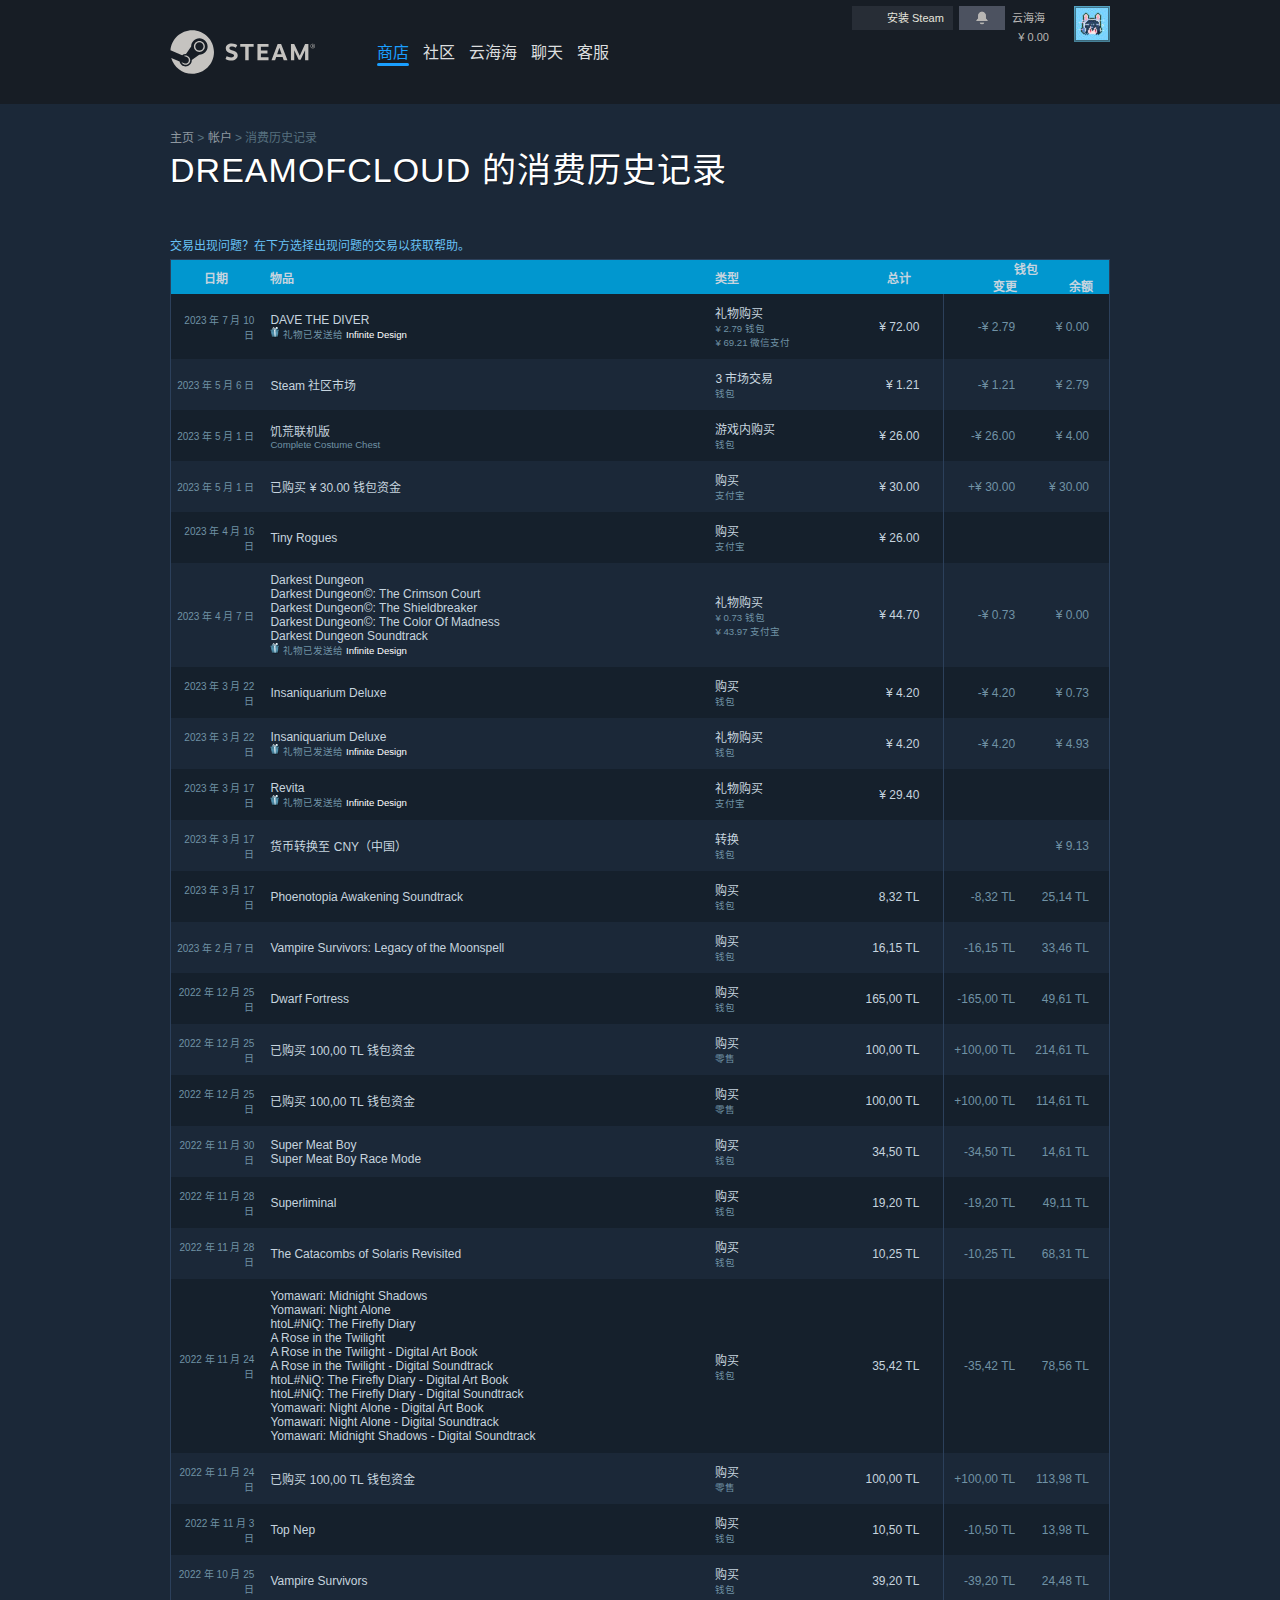
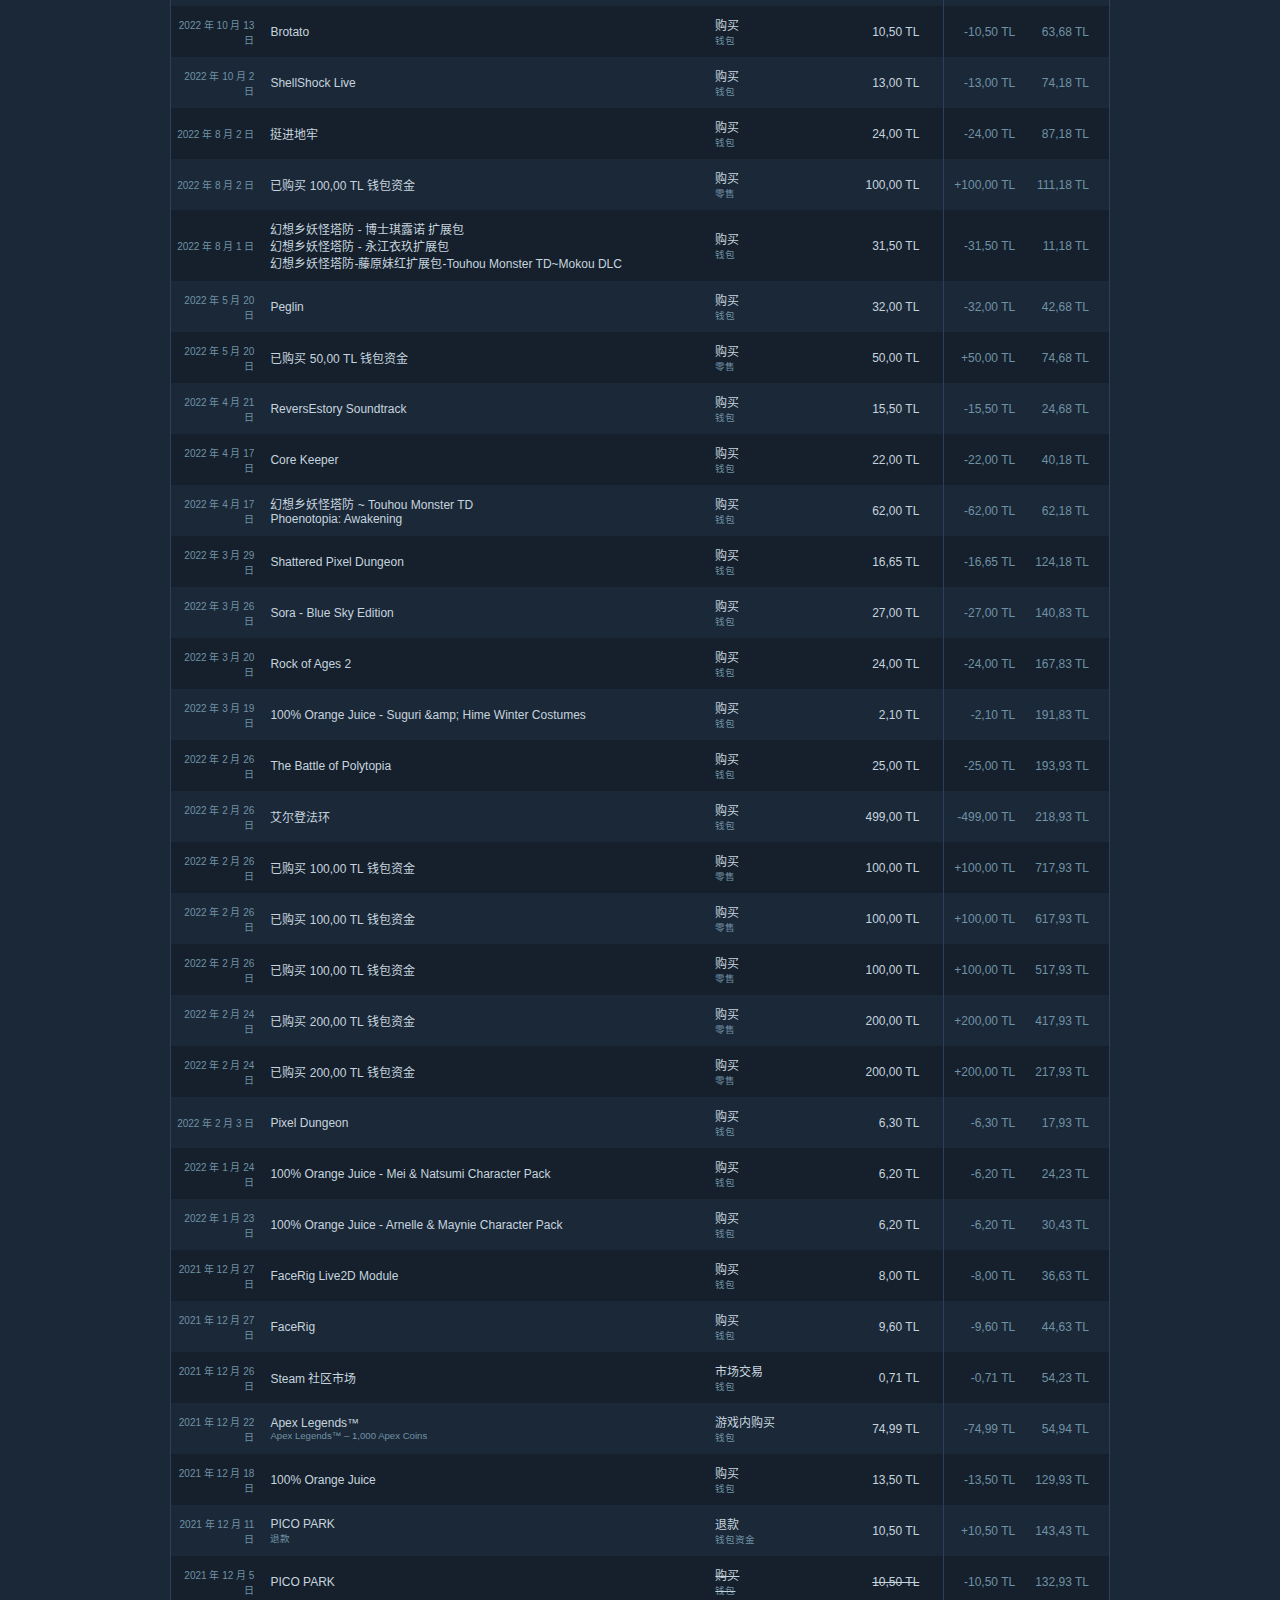
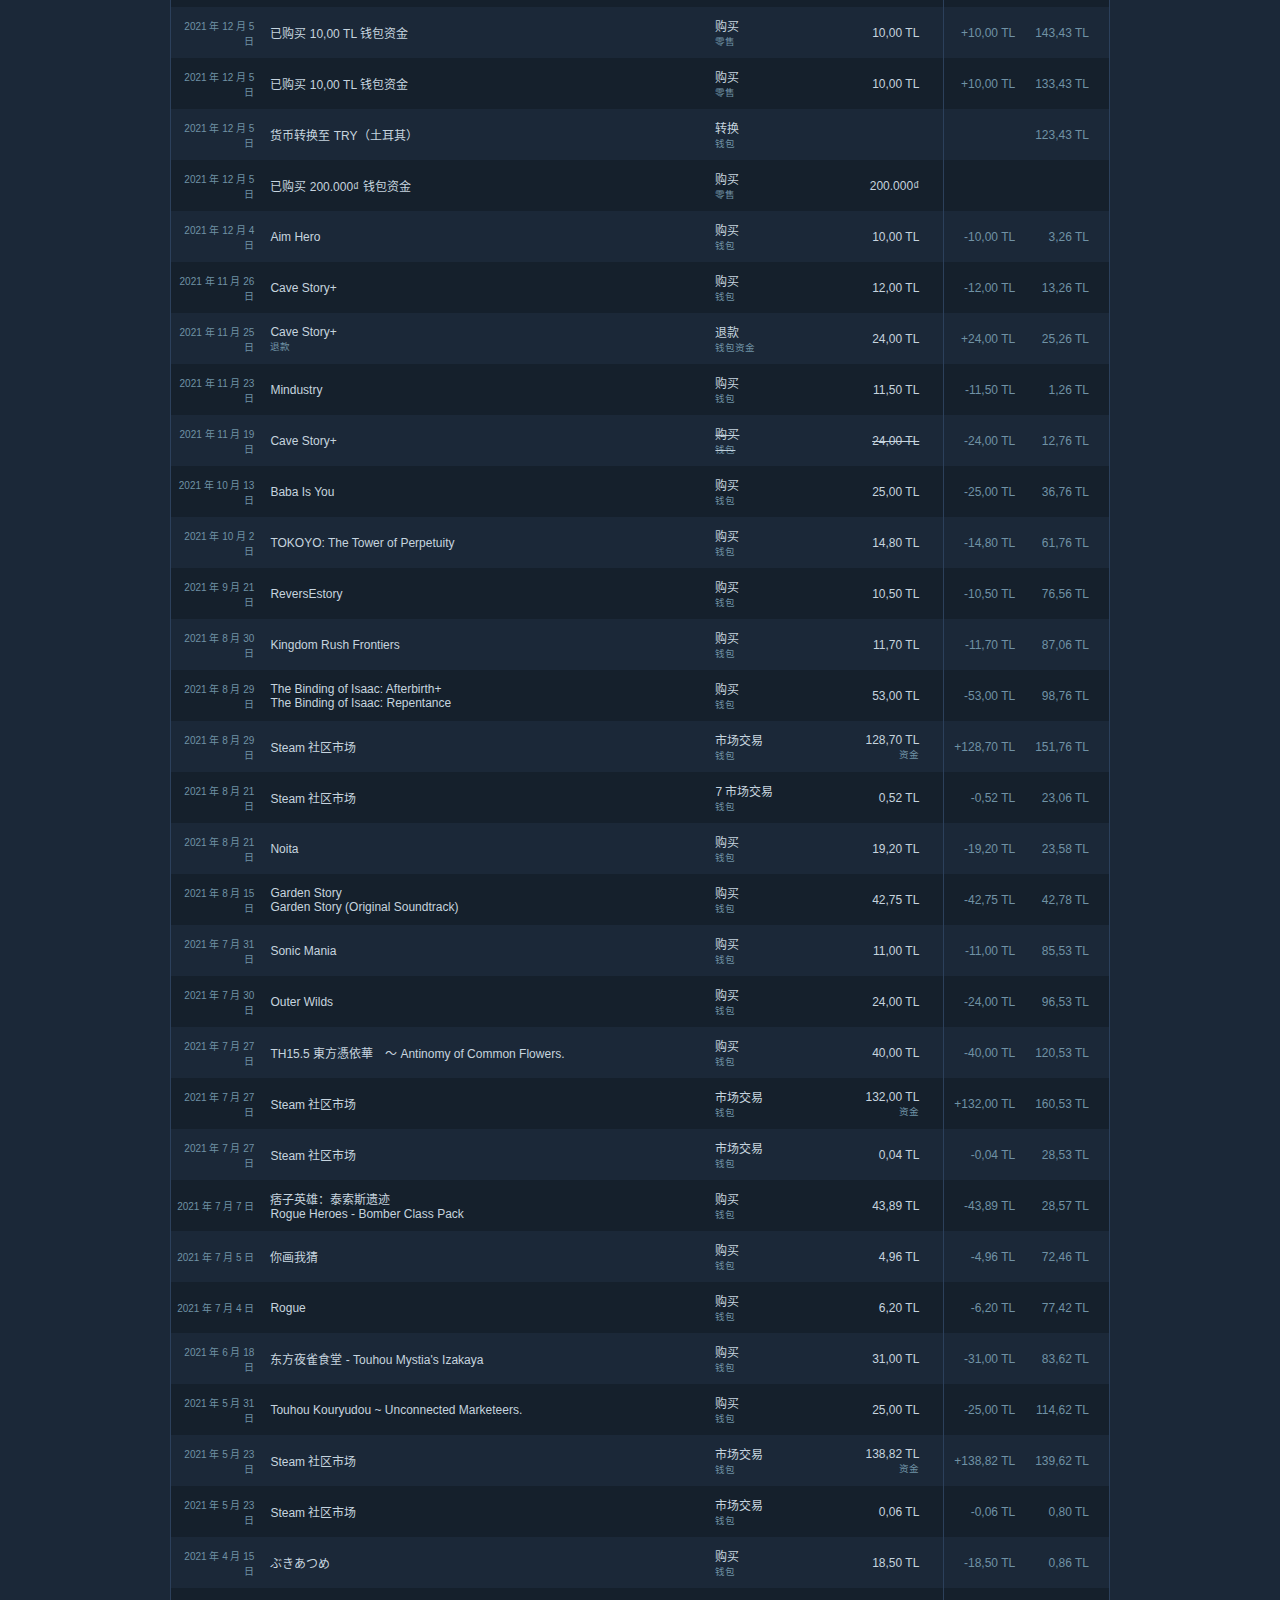
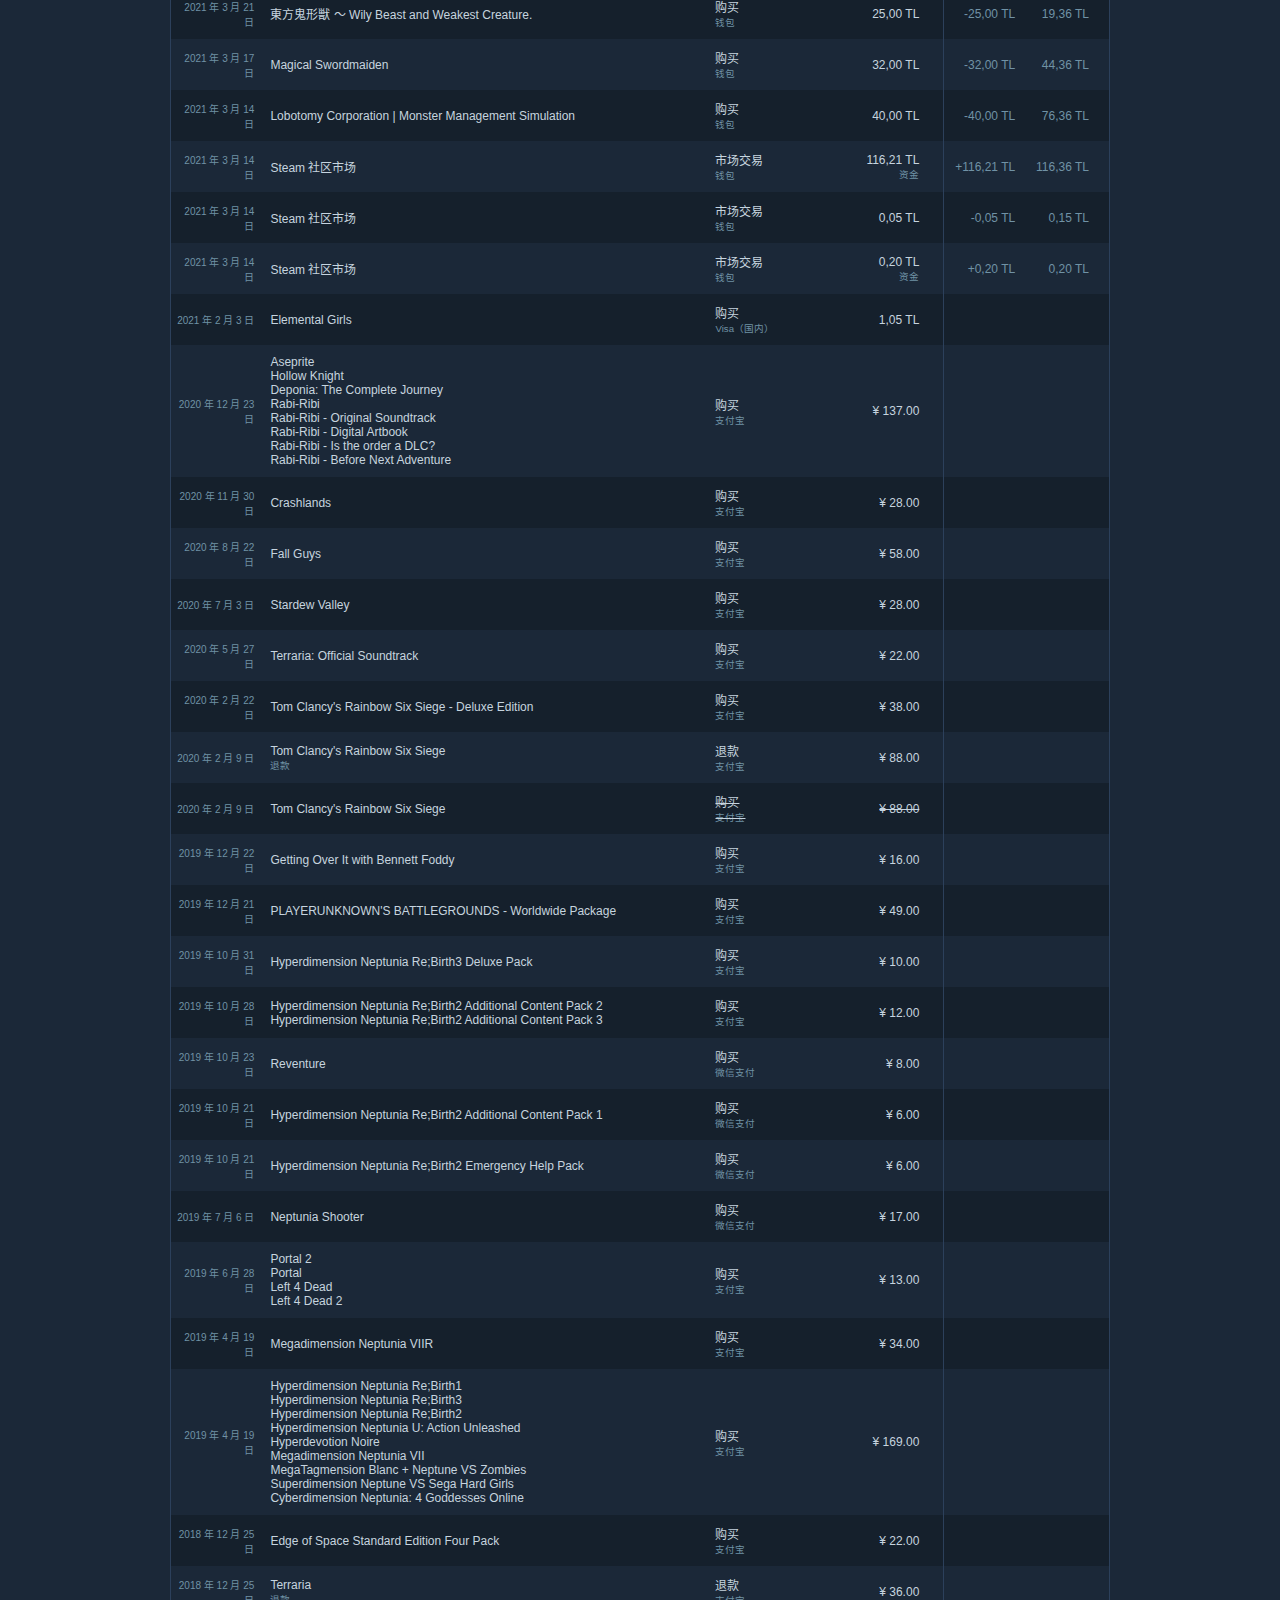
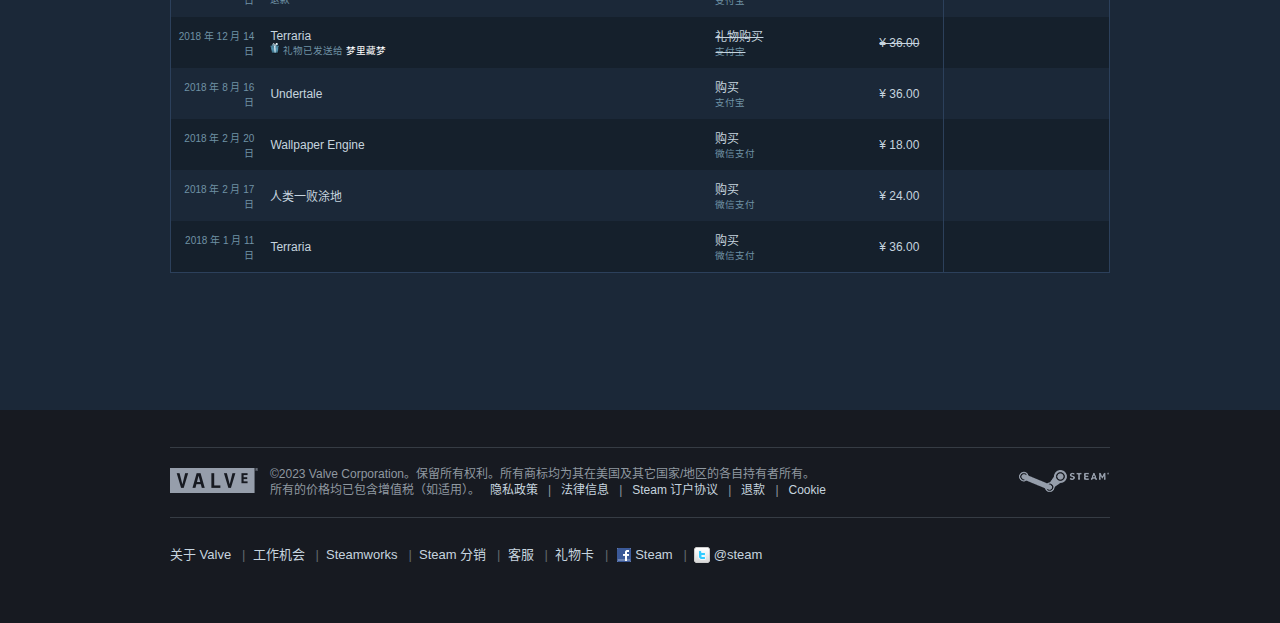
==== commit ae07b31a: "page1" ====
--- a/index.html
+++ b/index.html
@@ -1,5 +1,5 @@
 <!DOCTYPE html>
-<!-- saved from url=(0047)https://store.steampowered.com/account/history/ -->
+<!-- saved from url=(0083)file:///C:/Users/CLOUD/Desktop/temp/dreamofcloud%20%E7%9A%84%E5%B8%90%E6%88%B7.html -->
 <html class=" responsive" lang="zh-cn"><head><meta http-equiv="Content-Type" content="text/html; charset=UTF-8">
 	
 			<meta name="viewport" content="width=device-width,initial-scale=1">
@@ -9,14 +9,14 @@
 
 	
 	
-	<link href="./dreamofcloud 的帐户_files/motiva_sans.css" rel="stylesheet" type="text/css">
-<link href="./dreamofcloud 的帐户_files/shared_global.css" rel="stylesheet" type="text/css">
-<link href="./dreamofcloud 的帐户_files/buttons.css" rel="stylesheet" type="text/css">
-<link href="./dreamofcloud 的帐户_files/store.css" rel="stylesheet" type="text/css">
-<link href="./dreamofcloud 的帐户_files/account.css" rel="stylesheet" type="text/css">
-<link href="./dreamofcloud 的帐户_files/steamaccount.css" rel="stylesheet" type="text/css">
-<link href="./dreamofcloud 的帐户_files/shared_responsive.css" rel="stylesheet" type="text/css">
-			<script async="" src="./dreamofcloud 的帐户_files/analytics.js.下载"></script><script>
+	<link href="./index_files/motiva_sans.css" rel="stylesheet" type="text/css">
+<link href="./index_files/shared_global.css" rel="stylesheet" type="text/css">
+<link href="./index_files/buttons.css" rel="stylesheet" type="text/css">
+<link href="./index_files/store.css" rel="stylesheet" type="text/css">
+<link href="./index_files/account.css" rel="stylesheet" type="text/css">
+<link href="./index_files/steamaccount.css" rel="stylesheet" type="text/css">
+<link href="./index_files/shared_responsive.css" rel="stylesheet" type="text/css">
+			<script async="" src="file://www.google-analytics.com/analytics.js"></script><script async="" src="./index_files/analytics.js.下载"></script><script>
 				(function(i,s,o,g,r,a,m){i['GoogleAnalyticsObject']=r;i[r]=i[r]||function(){
 						(i[r].q=i[r].q||[]).push(arguments)},i[r].l=1*new Date();a=s.createElement(o),
 					m=s.getElementsByTagName(o)[0];a.async=1;a.src=g;m.parentNode.insertBefore(a,m)
@@ -31,14 +31,14 @@
 				ga('send', 'pageview' );
 
 			</script>
-			<script type="text/javascript" src="./dreamofcloud 的帐户_files/jquery-1.8.3.min.js.下载"></script>
-<script type="text/javascript">$J = jQuery.noConflict();</script><script type="text/javascript">VALVE_PUBLIC_PATH = "https:\/\/store.cloudflare.steamstatic.com\/public\/";</script><script type="text/javascript" src="./dreamofcloud 的帐户_files/tooltip.js.下载"></script>
-
-<script type="text/javascript" src="./dreamofcloud 的帐户_files/shared_global.js.下载"></script>
-
-<script type="text/javascript" src="./dreamofcloud 的帐户_files/main.js.下载"></script>
-
-<script type="text/javascript" src="./dreamofcloud 的帐户_files/dynamicstore.js.下载"></script>
+			<script type="text/javascript" src="./index_files/jquery-1.8.3.min.js.下载"></script>
+<script type="text/javascript">$J = jQuery.noConflict();</script><script type="text/javascript">VALVE_PUBLIC_PATH = "https:\/\/store.cloudflare.steamstatic.com\/public\/";</script><script type="text/javascript" src="./index_files/tooltip.js.下载"></script>
+
+<script type="text/javascript" src="./index_files/shared_global.js.下载"></script>
+
+<script type="text/javascript" src="./index_files/main.js.下载"></script>
+
+<script type="text/javascript" src="./index_files/dynamicstore.js.下载"></script>
 
 <script type="text/javascript">
 	var __PrototypePreserve=[];
@@ -50,7 +50,7 @@
 	__PrototypePreserve[5] = Function.prototype.bind;
 	__PrototypePreserve[6] = HTMLElement.prototype.scrollTo;
 </script>
-<script type="text/javascript" src="./dreamofcloud 的帐户_files/prototype-1.7.js.下载"></script>
+<script type="text/javascript" src="./index_files/prototype-1.7.js.下载"></script>
 <script type="text/javascript">
 	Array.from = __PrototypePreserve[0] || Array.from;
 	Array.prototype.filter = __PrototypePreserve[1] || Array.prototype.filter;
@@ -66,7 +66,7 @@
 	__ScriptaculousPreserve[1] = Function.prototype.bind;
 	__ScriptaculousPreserve[2] = HTMLElement.prototype.scrollTo;
 </script>
-<script type="text/javascript" src="./dreamofcloud 的帐户_files/_combined.js.下载"></script>
+<script type="text/javascript" src="./index_files/_combined.js.下载"></script>
 <script type="text/javascript">
 	Array.from = __ScriptaculousPreserve[0] || Array.from;
 	Function.prototype.bind = __ScriptaculousPreserve[1] || Function.prototype.bind;
@@ -79,9 +79,9 @@
 				$J.data( document, 'x_oldref', GetNavCookie() );
 				SetupTooltips( { tooltipCSSClass: 'store_tooltip'} );
 		});
-		</script><script type="text/javascript" src="./dreamofcloud 的帐户_files/youraccount.js.下载"></script>
-<script type="text/javascript" src="./dreamofcloud 的帐户_files/dselect.js.下载"></script>
-<script type="text/javascript" src="./dreamofcloud 的帐户_files/shared_responsive_adapter.js.下载"></script>
+		</script><script type="text/javascript" src="./index_files/youraccount.js.下载"></script>
+<script type="text/javascript" src="./index_files/dselect.js.下载"></script>
+<script type="text/javascript" src="./index_files/shared_responsive_adapter.js.下载"></script>
 
 						<meta name="twitter:card" content="summary_large_image">
 			
@@ -103,7 +103,7 @@
 	
 	
 	
-	<link rel="stylesheet" type="text/css" href="./dreamofcloud 的帐户_files/greenenvelope.css"><link rel="stylesheet" type="text/css" href="./dreamofcloud 的帐户_files/accountpreferences.css"></head>
+	<link rel="stylesheet" type="text/css" href="./index_files/greenenvelope.css"><link rel="stylesheet" type="text/css" href="./index_files/accountpreferences.css"><link rel="stylesheet" type="text/css" href="./index_files/greenenvelope(1).css"></head>
 <body class="v6 account responsive_page ">
 
 
@@ -117,7 +117,7 @@
 									<div class="responsive_menu_user_persona persona online">
 										<div class="playerAvatar online">
 											<a href="https://steamcommunity.com/profiles/76561198424959351/">
-												<img src="./dreamofcloud 的帐户_files/8684b8b4ffa716b95b31efd055f10d63b5dcb3b1.jpg" srcset="https://avatars.cloudflare.steamstatic.com/8684b8b4ffa716b95b31efd055f10d63b5dcb3b1.jpg 1x, https://avatars.cloudflare.steamstatic.com/8684b8b4ffa716b95b31efd055f10d63b5dcb3b1_medium.jpg 2x">											</a>
+												<img src="./index_files/8684b8b4ffa716b95b31efd055f10d63b5dcb3b1.jpg" srcset="https://avatars.cloudflare.steamstatic.com/8684b8b4ffa716b95b31efd055f10d63b5dcb3b1.jpg 1x, https://avatars.cloudflare.steamstatic.com/8684b8b4ffa716b95b31efd055f10d63b5dcb3b1_medium.jpg 2x">											</a>
 										</div>
 										<a href="https://steamcommunity.com/profiles/76561198424959351/" data-miniprofile="464693623">云海海</a>									</div>
 
@@ -140,7 +140,7 @@
 										</div>
 									</div>
 									<div class="notification_submenu" style="display: none;" data-submenuid="notifications">
-														<div data-featuretarget="green-envelope-responsive"><div></div><div class="greenenvelope_NotificationHeader_2CF6o greenenvelope_ResponsiveViewAll_3jVNI"><button class="greenenvelope_AllNotificationsButton__Oohj">查看全部</button></div></div>
+														<div data-featuretarget="green-envelope-responsive"><div></div><div class="greenenvelope_NotificationHeader_2CF6o greenenvelope_ResponsiveViewAll_3jVNI"><button class="greenenvelope_AllNotificationsButton__Oohj">查看全部</button></div><div></div><div class="greenenvelope_NotificationHeader_2CF6o greenenvelope_ResponsiveViewAll_3jVNI"><button class="greenenvelope_AllNotificationsButton__Oohj">查看全部</button></div></div>
 										</div>
 									<a class="menuitem supernav supernav_active" href="https://store.steampowered.com/?snr=1_account_history__global-responsive-menu" data-tooltip-type="selector" data-tooltip-content=".submenu_store">
 		商店	</a>
@@ -190,7 +190,7 @@
 						</div>
 						<div class="mainmenu_footer_spacer  "></div>
 						<div class="mainmenu_footer">
-															<div class="mainmenu_footer_logo"><img src="./dreamofcloud 的帐户_files/logo_valve_footer.png"></div>
+															<div class="mainmenu_footer_logo"><img src="./index_files/logo_valve_footer.png"></div>
 								© Valve Corporation。保留所有权利。所有商标均为其在美国及其它国家/地区的各自持有者所有。								<span class="mainmenu_valve_links">
 									<a href="https://store.steampowered.com/privacy_agreement/?snr=1_account_history__global-responsive-menu" target="_blank">隐私政策</a>
 									&nbsp;| &nbsp;<a href="http://www.valvesoftware.com/legal.htm" target="_blank">法律信息</a>
@@ -216,7 +216,7 @@
 					<div class="responsive_header">
 				<div class="responsive_header_content">
 					<div id="responsive_menu_logo">
-						<img src="./dreamofcloud 的帐户_files/header_menu_hamburger.png" height="100%">
+						<img src="./index_files/header_menu_hamburger.png" height="100%">
 													<div class="responsive_header_notification_badge_ctn">
 								<div class="responsive_header_notification_badge notification_count_total_ctn has_notifications">
 									<span class="notification_count">1</span>
@@ -225,7 +225,7 @@
 											</div>
 					<div class="responsive_header_logo">
 						<a href="https://store.steampowered.com/?snr=1_account_history__global-responsive-menu">
-															<img src="./dreamofcloud 的帐户_files/header_logo.png" height="36" border="0" alt="STEAM">
+															<img src="./index_files/header_logo.png" height="36" border="0" alt="STEAM">
 													</a>
 					</div>
 				</div>
@@ -240,16 +240,16 @@
 	
 	<div class="responsive_page_content">
 
-		<div id="application_config" style="display: none;" data-config="{&quot;EUNIVERSE&quot;:1,&quot;WEB_UNIVERSE&quot;:&quot;public&quot;,&quot;LANGUAGE&quot;:&quot;schinese&quot;,&quot;COUNTRY&quot;:&quot;CN&quot;,&quot;MEDIA_CDN_COMMUNITY_URL&quot;:&quot;https:\/\/cdn.cloudflare.steamstatic.com\/steamcommunity\/public\/&quot;,&quot;MEDIA_CDN_URL&quot;:&quot;https:\/\/cdn.cloudflare.steamstatic.com\/&quot;,&quot;COMMUNITY_CDN_URL&quot;:&quot;https:\/\/community.cloudflare.steamstatic.com\/&quot;,&quot;COMMUNITY_CDN_ASSET_URL&quot;:&quot;https:\/\/cdn.cloudflare.steamstatic.com\/steamcommunity\/public\/assets\/&quot;,&quot;STORE_CDN_URL&quot;:&quot;https:\/\/store.cloudflare.steamstatic.com\/&quot;,&quot;PUBLIC_SHARED_URL&quot;:&quot;https:\/\/store.cloudflare.steamstatic.com\/public\/shared\/&quot;,&quot;COMMUNITY_BASE_URL&quot;:&quot;https:\/\/steamcommunity.com\/&quot;,&quot;CHAT_BASE_URL&quot;:&quot;https:\/\/steamcommunity.com\/&quot;,&quot;STORE_BASE_URL&quot;:&quot;https:\/\/store.steampowered.com\/&quot;,&quot;STORE_CHECKOUT_BASE_URL&quot;:&quot;https:\/\/checkout.steampowered.com\/&quot;,&quot;IMG_URL&quot;:&quot;https:\/\/store.cloudflare.steamstatic.com\/public\/images\/&quot;,&quot;STEAMTV_BASE_URL&quot;:&quot;https:\/\/steam.tv\/&quot;,&quot;HELP_BASE_URL&quot;:&quot;https:\/\/help.steampowered.com\/&quot;,&quot;PARTNER_BASE_URL&quot;:&quot;https:\/\/partner.steamgames.com\/&quot;,&quot;STATS_BASE_URL&quot;:&quot;https:\/\/partner.steampowered.com\/&quot;,&quot;INTERNAL_STATS_BASE_URL&quot;:&quot;https:\/\/steamstats.valve.org\/&quot;,&quot;IN_CLIENT&quot;:false,&quot;USE_POPUPS&quot;:false,&quot;STORE_ICON_BASE_URL&quot;:&quot;https:\/\/cdn.cloudflare.steamstatic.com\/steam\/apps\/&quot;,&quot;WEBAPI_BASE_URL&quot;:&quot;https:\/\/api.steampowered.com\/&quot;,&quot;TOKEN_URL&quot;:&quot;https:\/\/store.steampowered.com\/\/chat\/clientjstoken&quot;,&quot;BUILD_TIMESTAMP&quot;:1689010388,&quot;PAGE_TIMESTAMP&quot;:1689157916,&quot;IN_TENFOOT&quot;:false,&quot;IN_GAMEPADUI&quot;:false,&quot;IN_CHROMEOS&quot;:false,&quot;IN_MOBILE_WEBVIEW&quot;:false,&quot;PLATFORM&quot;:&quot;windows&quot;,&quot;BASE_URL_STORE_CDN_ASSETS&quot;:&quot;https:\/\/cdn.cloudflare.steamstatic.com\/store\/&quot;,&quot;EREALM&quot;:1,&quot;LOGIN_BASE_URL&quot;:&quot;https:\/\/login.steampowered.com\/&quot;,&quot;AVATAR_BASE_URL&quot;:&quot;https:\/\/avatars.cloudflare.steamstatic.com\/&quot;,&quot;FROM_WEB&quot;:true,&quot;WEBSITE_ID&quot;:&quot;Store&quot;,&quot;BASE_URL_SHARED_CDN&quot;:&quot;https:\/\/shared.cloudflare.steamstatic.com\/&quot;,&quot;CLAN_CDN_ASSET_URL&quot;:&quot;https:\/\/clan.cloudflare.steamstatic.com\/&quot;,&quot;SNR&quot;:&quot;1_account_history_&quot;}" data-userinfo="{&quot;logged_in&quot;:true,&quot;steamid&quot;:&quot;76561198424959351&quot;,&quot;accountid&quot;:464693623,&quot;account_name&quot;:&quot;dreamofcloud&quot;,&quot;is_support&quot;:false,&quot;is_limited&quot;:false,&quot;is_partner_member&quot;:false,&quot;country_code&quot;:&quot;CN&quot;}" data-broadcastuser="{&quot;success&quot;:1,&quot;bHideStoreBroadcast&quot;:0}" data-steam_notifications="{&quot;notifications&quot;:[{&quot;notification_id&quot;:&quot;34628253872&quot;,&quot;notification_targets&quot;:11,&quot;notification_type&quot;:6,&quot;body_data&quot;:&quot;{\n\t\&quot;title\&quot;: \&quot;Summer sale, on now!\&quot;,\n\t\&quot;body\&quot;: \&quot;Great deals on thousands of games store-wide\&quot;,\n\t\&quot;link\&quot;: \&quot;https:\/\/store.steampowered.com\/\&quot;,\n\t\&quot;image\&quot;: \&quot;\&quot;\n}&quot;,&quot;read&quot;:0,&quot;timestamp&quot;:1688536803,&quot;hidden&quot;:0,&quot;expiry&quot;:1689267600,&quot;viewed&quot;:1689140143}],&quot;pending_gift_count&quot;:0,&quot;pending_friend_count&quot;:0,&quot;unread_count&quot;:1,&quot;success&quot;:1,&quot;rwgrsn&quot;:-2}" data-store_user_config="{&quot;webapi_token&quot;:&quot;0fb966240fab2f97e9509b51f0312f8e&quot;,&quot;shoppingcart&quot;:null}"></div><div id="application_root"><div class="app_App_2uHYt"></div></div><link href="./dreamofcloud 的帐户_files/main.css" rel="stylesheet" type="text/css">
-<script type="text/javascript" src="./dreamofcloud 的帐户_files/manifest.js.下载"></script>
-<script type="text/javascript" src="./dreamofcloud 的帐户_files/libraries~b28b7af69.js.下载"></script>
-<script type="text/javascript" src="./dreamofcloud 的帐户_files/main.js(1).下载"></script>
+		<div id="application_config" style="display: none;" data-config="{&quot;EUNIVERSE&quot;:1,&quot;WEB_UNIVERSE&quot;:&quot;public&quot;,&quot;LANGUAGE&quot;:&quot;schinese&quot;,&quot;COUNTRY&quot;:&quot;CN&quot;,&quot;MEDIA_CDN_COMMUNITY_URL&quot;:&quot;https:\/\/cdn.cloudflare.steamstatic.com\/steamcommunity\/public\/&quot;,&quot;MEDIA_CDN_URL&quot;:&quot;https:\/\/cdn.cloudflare.steamstatic.com\/&quot;,&quot;COMMUNITY_CDN_URL&quot;:&quot;https:\/\/community.cloudflare.steamstatic.com\/&quot;,&quot;COMMUNITY_CDN_ASSET_URL&quot;:&quot;https:\/\/cdn.cloudflare.steamstatic.com\/steamcommunity\/public\/assets\/&quot;,&quot;STORE_CDN_URL&quot;:&quot;https:\/\/store.cloudflare.steamstatic.com\/&quot;,&quot;PUBLIC_SHARED_URL&quot;:&quot;https:\/\/store.cloudflare.steamstatic.com\/public\/shared\/&quot;,&quot;COMMUNITY_BASE_URL&quot;:&quot;https:\/\/steamcommunity.com\/&quot;,&quot;CHAT_BASE_URL&quot;:&quot;https:\/\/steamcommunity.com\/&quot;,&quot;STORE_BASE_URL&quot;:&quot;https:\/\/store.steampowered.com\/&quot;,&quot;STORE_CHECKOUT_BASE_URL&quot;:&quot;https:\/\/checkout.steampowered.com\/&quot;,&quot;IMG_URL&quot;:&quot;https:\/\/store.cloudflare.steamstatic.com\/public\/images\/&quot;,&quot;STEAMTV_BASE_URL&quot;:&quot;https:\/\/steam.tv\/&quot;,&quot;HELP_BASE_URL&quot;:&quot;https:\/\/help.steampowered.com\/&quot;,&quot;PARTNER_BASE_URL&quot;:&quot;https:\/\/partner.steamgames.com\/&quot;,&quot;STATS_BASE_URL&quot;:&quot;https:\/\/partner.steampowered.com\/&quot;,&quot;INTERNAL_STATS_BASE_URL&quot;:&quot;https:\/\/steamstats.valve.org\/&quot;,&quot;IN_CLIENT&quot;:false,&quot;USE_POPUPS&quot;:false,&quot;STORE_ICON_BASE_URL&quot;:&quot;https:\/\/cdn.cloudflare.steamstatic.com\/steam\/apps\/&quot;,&quot;WEBAPI_BASE_URL&quot;:&quot;https:\/\/api.steampowered.com\/&quot;,&quot;TOKEN_URL&quot;:&quot;https:\/\/store.steampowered.com\/\/chat\/clientjstoken&quot;,&quot;BUILD_TIMESTAMP&quot;:1689010388,&quot;PAGE_TIMESTAMP&quot;:1689157916,&quot;IN_TENFOOT&quot;:false,&quot;IN_GAMEPADUI&quot;:false,&quot;IN_CHROMEOS&quot;:false,&quot;IN_MOBILE_WEBVIEW&quot;:false,&quot;PLATFORM&quot;:&quot;windows&quot;,&quot;BASE_URL_STORE_CDN_ASSETS&quot;:&quot;https:\/\/cdn.cloudflare.steamstatic.com\/store\/&quot;,&quot;EREALM&quot;:1,&quot;LOGIN_BASE_URL&quot;:&quot;https:\/\/login.steampowered.com\/&quot;,&quot;AVATAR_BASE_URL&quot;:&quot;https:\/\/avatars.cloudflare.steamstatic.com\/&quot;,&quot;FROM_WEB&quot;:true,&quot;WEBSITE_ID&quot;:&quot;Store&quot;,&quot;BASE_URL_SHARED_CDN&quot;:&quot;https:\/\/shared.cloudflare.steamstatic.com\/&quot;,&quot;CLAN_CDN_ASSET_URL&quot;:&quot;https:\/\/clan.cloudflare.steamstatic.com\/&quot;,&quot;SNR&quot;:&quot;1_account_history_&quot;}" data-userinfo="{&quot;logged_in&quot;:true,&quot;steamid&quot;:&quot;76561198424959351&quot;,&quot;accountid&quot;:464693623,&quot;account_name&quot;:&quot;dreamofcloud&quot;,&quot;is_support&quot;:false,&quot;is_limited&quot;:false,&quot;is_partner_member&quot;:false,&quot;country_code&quot;:&quot;CN&quot;}" data-broadcastuser="{&quot;success&quot;:1,&quot;bHideStoreBroadcast&quot;:0}" data-steam_notifications="{&quot;notifications&quot;:[{&quot;notification_id&quot;:&quot;34628253872&quot;,&quot;notification_targets&quot;:11,&quot;notification_type&quot;:6,&quot;body_data&quot;:&quot;{\n\t\&quot;title\&quot;: \&quot;Summer sale, on now!\&quot;,\n\t\&quot;body\&quot;: \&quot;Great deals on thousands of games store-wide\&quot;,\n\t\&quot;link\&quot;: \&quot;https:\/\/store.steampowered.com\/\&quot;,\n\t\&quot;image\&quot;: \&quot;\&quot;\n}&quot;,&quot;read&quot;:0,&quot;timestamp&quot;:1688536803,&quot;hidden&quot;:0,&quot;expiry&quot;:1689267600,&quot;viewed&quot;:1689140143}],&quot;pending_gift_count&quot;:0,&quot;pending_friend_count&quot;:0,&quot;unread_count&quot;:1,&quot;success&quot;:1,&quot;rwgrsn&quot;:-2}" data-store_user_config="{&quot;webapi_token&quot;:&quot;0fb966240fab2f97e9509b51f0312f8e&quot;,&quot;shoppingcart&quot;:null}"></div><div id="application_root"><div class="app_App_2uHYt"></div></div><link href="./index_files/main.css" rel="stylesheet" type="text/css">
+<script type="text/javascript" src="./index_files/manifest.js.下载"></script>
+<script type="text/javascript" src="./index_files/libraries~b28b7af69.js.下载"></script>
+<script type="text/javascript" src="./index_files/main.js(1).下载"></script>
 <div id="global_header" data-panel="{&quot;flow-children&quot;:&quot;row&quot;}">
 	<div class="content">
 		<div class="logo">
 			<span id="logo_holder">
 									<a href="https://store.steampowered.com/?snr=1_account_history__global-header">
-						<img src="./dreamofcloud 的帐户_files/logo_steam.svg" width="176" height="44">
+						<img src="./index_files/logo_steam.svg" width="176" height="44">
 					</a>
 							</span>
 		</div>
@@ -310,7 +310,7 @@
 				
 										<!-- notification inbox area -->
 																								<div id="header_notification_area" style="position:relative">
-											<div data-featuretarget="green-envelope"><div><div id="green_envelope_menu_root" class="greenenvelope_NotificationsButton_2Z7Ed greenenvelope_Grey_2Sj0M"><svg xmlns="http://www.w3.org/2000/svg" viewBox="0 0 36 36" fill="none" class="greenenvelope_SVGNotifications_D68s6"><g class="SVGIcon_Notification"><path fill-rule="evenodd" clip-rule="evenodd" d="M32 24V26H4V24L8 19V12C8 9.34784 9.05357 6.8043 10.9289 4.92893C12.8043 3.05357 15.3478 2 18 2C20.6522 2 23.1957 3.05357 25.0711 4.92893C26.9464 6.8043 28 9.34784 28 12V19L32 24Z" fill="currentColor"></path><path class="SVGIcon_Notification_Uvula" fill-rule="evenodd" clip-rule="evenodd" d="M18 34C19.2396 33.9986 20.4483 33.6133 21.46 32.897C22.4718 32.1807 23.2368 31.1687 23.65 30H12.35C12.7632 31.1687 13.5282 32.1807 14.54 32.897C15.5517 33.6133 16.7604 33.9986 18 34Z" fill="currentColor"></path></g></svg></div></div></div>
+											<div data-featuretarget="green-envelope"><div><div id="green_envelope_menu_root" class="greenenvelope_NotificationsButton_2Z7Ed greenenvelope_Grey_2Sj0M"><svg xmlns="http://www.w3.org/2000/svg" viewBox="0 0 36 36" fill="none" class="greenenvelope_SVGNotifications_D68s6"><g class="SVGIcon_Notification"><path fill-rule="evenodd" clip-rule="evenodd" d="M32 24V26H4V24L8 19V12C8 9.34784 9.05357 6.8043 10.9289 4.92893C12.8043 3.05357 15.3478 2 18 2C20.6522 2 23.1957 3.05357 25.0711 4.92893C26.9464 6.8043 28 9.34784 28 12V19L32 24Z" fill="currentColor"></path><path class="SVGIcon_Notification_Uvula" fill-rule="evenodd" clip-rule="evenodd" d="M18 34C19.2396 33.9986 20.4483 33.6133 21.46 32.897C22.4718 32.1807 23.2368 31.1687 23.65 30H12.35C12.7632 31.1687 13.5282 32.1807 14.54 32.897C15.5517 33.6133 16.7604 33.9986 18 34Z" fill="currentColor"></path></g></svg></div></div><div><div id="green_envelope_menu_root" class="greenenvelope_NotificationsButton_2Z7Ed greenenvelope_Grey_2Sj0M"><svg xmlns="http://www.w3.org/2000/svg" viewBox="0 0 36 36" fill="none" class="greenenvelope_SVGNotifications_D68s6"><g class="SVGIcon_Notification"><path fill-rule="evenodd" clip-rule="evenodd" d="M32 24V26H4V24L8 19V12C8 9.34784 9.05357 6.8043 10.9289 4.92893C12.8043 3.05357 15.3478 2 18 2C20.6522 2 23.1957 3.05357 25.0711 4.92893C26.9464 6.8043 28 9.34784 28 12V19L32 24Z" fill="currentColor"></path><path class="SVGIcon_Notification_Uvula" fill-rule="evenodd" clip-rule="evenodd" d="M18 34C19.2396 33.9986 20.4483 33.6133 21.46 32.897C22.4718 32.1807 23.2368 31.1687 23.65 30H12.35C12.7632 31.1687 13.5282 32.1807 14.54 32.897C15.5517 33.6133 16.7604 33.9986 18 34Z" fill="currentColor"></path></g></svg></div></div></div>
 				<div id="header_notification_link" class="header_notification_btn global_header_toggle_button header_notification_bell"></div>
 									</div>
 					<span class="pulldown global_action_link persona_name_text_content" id="account_pulldown" onclick="ShowMenu( this, &#39;account_dropdown&#39;, &#39;right&#39;, &#39;bottom&#39;, true );">
@@ -367,7 +367,7 @@
 						</div>
 												</div>
 							<a href="https://steamcommunity.com/profiles/76561198424959351/" class="user_avatar playerAvatar online">
-					<img src="./dreamofcloud 的帐户_files/8684b8b4ffa716b95b31efd055f10d63b5dcb3b1.jpg">
+					<img src="./index_files/8684b8b4ffa716b95b31efd055f10d63b5dcb3b1.jpg">
 				</a>
 					</div>
 			</div>
@@ -433,7 +433,7 @@
 						DAVE THE DIVER											</div>
 																									<div class="wth_payment">
 																			<div>
-																	<div class="help_purchase_img"><img src="./dreamofcloud 的帐户_files/icon_gift.png"></div>
+																	<div class="help_purchase_img"><img src="./index_files/icon_gift.png"></div>
 									礼物已发送给 <a href="https://steamcommunity.com/id/Dysonmia/" data-miniprofile="1010133354">Infinite Design</a>																								</div>
 											</div>
 												</td>
@@ -534,7 +534,7 @@
 						Darkest Dungeon Soundtrack											</div>
 																									<div class="wth_payment">
 																			<div>
-																	<div class="help_purchase_img"><img src="./dreamofcloud 的帐户_files/icon_gift.png"></div>
+																	<div class="help_purchase_img"><img src="./index_files/icon_gift.png"></div>
 									礼物已发送给 <a href="https://steamcommunity.com/id/Dysonmia/" data-miniprofile="1010133354">Infinite Design</a>																								</div>
 													<div>
 															</div>
@@ -585,7 +585,7 @@
 						Insaniquarium Deluxe											</div>
 																									<div class="wth_payment">
 																			<div>
-																	<div class="help_purchase_img"><img src="./dreamofcloud 的帐户_files/icon_gift.png"></div>
+																	<div class="help_purchase_img"><img src="./index_files/icon_gift.png"></div>
 									礼物已发送给 <a href="https://steamcommunity.com/id/Dysonmia/" data-miniprofile="1010133354">Infinite Design</a>																								</div>
 											</div>
 												</td>
@@ -607,7 +607,7 @@
 						Revita											</div>
 																									<div class="wth_payment">
 																			<div>
-																	<div class="help_purchase_img"><img src="./dreamofcloud 的帐户_files/icon_gift.png"></div>
+																	<div class="help_purchase_img"><img src="./index_files/icon_gift.png"></div>
 									礼物已发送给 <a href="https://steamcommunity.com/id/Dysonmia/" data-miniprofile="1010133354">Infinite Design</a>																								</div>
 											</div>
 												</td>
@@ -2151,15 +2151,388 @@
 					<td class="wht_wallet_change"></td>
 			<td class="wht_wallet_balance"></td>
 			</tr>
-				<tr id="more_history" style="display: none"></tr>
+						<tr data-panel="{&quot;focusable&quot;:true,&quot;clickOnActivate&quot;:true}" class="wallet_table_row " onclick="location.href=&#39;https://help.steampowered.com/zh-cn/wizard/HelpWithTransaction?transid=1662327884039096589&#39;" style="display: table-row;">
+		<td class="wht_date">2020 年 2 月 9 日</td>
+		<td data-tooltip-text="点击以获取关于此次购买的帮助" class="wht_items " "="">
+												<div style="clear: both">
+						Tom Clancy's Rainbow Six Siege											</div>
+																					<div class="wth_item_refunded">
+						退款					</div>
+																</td>
+		<td class="wht_type ">
+									<div>退款</div>
+						<div class="wth_payment">
+																		支付宝																					</div>
+				</td>
+		<td class="wht_total ">
+							¥ 88.00					</td>
+
+					<td class="wht_wallet_change"></td>
+			<td class="wht_wallet_balance"></td>
+			</tr>
+		<tr data-panel="{&quot;focusable&quot;:true,&quot;clickOnActivate&quot;:true}" class="wallet_table_row " onclick="location.href=&#39;https://help.steampowered.com/zh-cn/wizard/HelpWithTransaction?transid=1662327884039096589&#39;" style="display: table-row;">
+		<td class="wht_date">2020 年 2 月 9 日</td>
+		<td data-tooltip-text="点击以获取关于此次购买的帮助" class="wht_items wht_item_refunded" "="">
+												<div style="clear: both">
+						Tom Clancy's Rainbow Six Siege											</div>
+																												</td>
+		<td class="wht_type wht_refunded">
+									<div>购买</div>
+						<div class="wth_payment">
+																		支付宝																					</div>
+				</td>
+		<td class="wht_total wht_refunded">
+							¥ 88.00					</td>
+
+					<td class="wht_wallet_change"></td>
+			<td class="wht_wallet_balance"></td>
+			</tr>
+		<tr data-panel="{&quot;focusable&quot;:true,&quot;clickOnActivate&quot;:true}" class="wallet_table_row " onclick="location.href=&#39;https://help.steampowered.com/zh-cn/wizard/HelpWithTransaction?transid=1656693751287440599&#39;" style="display: table-row;">
+		<td class="wht_date">2019 年 12 月 22 日</td>
+		<td data-tooltip-text="点击以获取关于此次购买的帮助" class="wht_items " "="">
+												<div style="clear: both">
+						Getting Over It with Bennett Foddy											</div>
+																												</td>
+		<td class="wht_type ">
+									<div>购买</div>
+						<div class="wth_payment">
+																		支付宝																					</div>
+				</td>
+		<td class="wht_total ">
+							¥ 16.00					</td>
+
+					<td class="wht_wallet_change"></td>
+			<td class="wht_wallet_balance"></td>
+			</tr>
+		<tr data-panel="{&quot;focusable&quot;:true,&quot;clickOnActivate&quot;:true}" class="wallet_table_row " onclick="location.href=&#39;https://help.steampowered.com/zh-cn/wizard/HelpWithTransaction?transid=1656693751283391168&#39;" style="display: table-row;">
+		<td class="wht_date">2019 年 12 月 21 日</td>
+		<td data-tooltip-text="点击以获取关于此次购买的帮助" class="wht_items " "="">
+												<div style="clear: both">
+						PLAYERUNKNOWN'S BATTLEGROUNDS - Worldwide Package											</div>
+																												</td>
+		<td class="wht_type ">
+									<div>购买</div>
+						<div class="wth_payment">
+																		支付宝																					</div>
+				</td>
+		<td class="wht_total ">
+							¥ 49.00					</td>
+
+					<td class="wht_wallet_change"></td>
+			<td class="wht_wallet_balance"></td>
+			</tr>
+		<tr data-panel="{&quot;focusable&quot;:true,&quot;clickOnActivate&quot;:true}" class="wallet_table_row " onclick="location.href=&#39;https://help.steampowered.com/zh-cn/wizard/HelpWithTransaction?transid=1562113719456548899&#39;" style="display: table-row;">
+		<td class="wht_date">2019 年 10 月 31 日</td>
+		<td data-tooltip-text="点击以获取关于此次购买的帮助" class="wht_items " "="">
+												<div style="clear: both">
+						Hyperdimension Neptunia Re;Birth3 Deluxe Pack											</div>
+																												</td>
+		<td class="wht_type ">
+									<div>购买</div>
+						<div class="wth_payment">
+																		支付宝																					</div>
+				</td>
+		<td class="wht_total ">
+							¥ 10.00					</td>
+
+					<td class="wht_wallet_change"></td>
+			<td class="wht_wallet_balance"></td>
+			</tr>
+		<tr data-panel="{&quot;focusable&quot;:true,&quot;clickOnActivate&quot;:true}" class="wallet_table_row " onclick="location.href=&#39;https://help.steampowered.com/zh-cn/wizard/HelpWithTransaction?transid=1615030381038340856&#39;" style="display: table-row;">
+		<td class="wht_date">2019 年 10 月 28 日</td>
+		<td data-tooltip-text="点击以获取关于此次购买的帮助" class="wht_items " "="">
+												<div style="clear: both">
+						Hyperdimension Neptunia Re;Birth2 Additional Content Pack 2											</div>
+									<div style="clear: both">
+						Hyperdimension Neptunia Re;Birth2 Additional Content Pack 3											</div>
+																												</td>
+		<td class="wht_type ">
+									<div>购买</div>
+						<div class="wth_payment">
+																		支付宝																					</div>
+				</td>
+		<td class="wht_total ">
+							¥ 12.00					</td>
+
+					<td class="wht_wallet_change"></td>
+			<td class="wht_wallet_balance"></td>
+			</tr>
+		<tr data-panel="{&quot;focusable&quot;:true,&quot;clickOnActivate&quot;:true}" class="wallet_table_row " onclick="location.href=&#39;https://help.steampowered.com/zh-cn/wizard/HelpWithTransaction?transid=1615030381005419450&#39;" style="display: table-row;">
+		<td class="wht_date">2019 年 10 月 23 日</td>
+		<td data-tooltip-text="点击以获取关于此次购买的帮助" class="wht_items " "="">
+												<div style="clear: both">
+						Reventure											</div>
+																												</td>
+		<td class="wht_type ">
+									<div>购买</div>
+						<div class="wth_payment">
+																		微信支付																					</div>
+				</td>
+		<td class="wht_total ">
+							¥ 8.00					</td>
+
+					<td class="wht_wallet_change"></td>
+			<td class="wht_wallet_balance"></td>
+			</tr>
+		<tr data-panel="{&quot;focusable&quot;:true,&quot;clickOnActivate&quot;:true}" class="wallet_table_row " onclick="location.href=&#39;https://help.steampowered.com/zh-cn/wizard/HelpWithTransaction?transid=1527209554435844308&#39;" style="display: table-row;">
+		<td class="wht_date">2019 年 10 月 21 日</td>
+		<td data-tooltip-text="点击以获取关于此次购买的帮助" class="wht_items " "="">
+												<div style="clear: both">
+						Hyperdimension Neptunia Re;Birth2 Additional Content Pack 1											</div>
+																												</td>
+		<td class="wht_type ">
+									<div>购买</div>
+						<div class="wth_payment">
+																		微信支付																					</div>
+				</td>
+		<td class="wht_total ">
+							¥ 6.00					</td>
+
+					<td class="wht_wallet_change"></td>
+			<td class="wht_wallet_balance"></td>
+			</tr>
+		<tr data-panel="{&quot;focusable&quot;:true,&quot;clickOnActivate&quot;:true}" class="wallet_table_row " onclick="location.href=&#39;https://help.steampowered.com/zh-cn/wizard/HelpWithTransaction?transid=1527209554435836119&#39;" style="display: table-row;">
+		<td class="wht_date">2019 年 10 月 21 日</td>
+		<td data-tooltip-text="点击以获取关于此次购买的帮助" class="wht_items " "="">
+												<div style="clear: both">
+						Hyperdimension Neptunia Re;Birth2 Emergency Help Pack											</div>
+																												</td>
+		<td class="wht_type ">
+									<div>购买</div>
+						<div class="wth_payment">
+																		微信支付																					</div>
+				</td>
+		<td class="wht_total ">
+							¥ 6.00					</td>
+
+					<td class="wht_wallet_change"></td>
+			<td class="wht_wallet_balance"></td>
+			</tr>
+		<tr data-panel="{&quot;focusable&quot;:true,&quot;clickOnActivate&quot;:true}" class="wallet_table_row " onclick="location.href=&#39;https://help.steampowered.com/zh-cn/wizard/HelpWithTransaction?transid=1560977129569038806&#39;" style="display: table-row;">
+		<td class="wht_date">2019 年 7 月 6 日</td>
+		<td data-tooltip-text="点击以获取关于此次购买的帮助" class="wht_items " "="">
+												<div style="clear: both">
+						Neptunia Shooter											</div>
+																												</td>
+		<td class="wht_type ">
+									<div>购买</div>
+						<div class="wth_payment">
+																		微信支付																					</div>
+				</td>
+		<td class="wht_total ">
+							¥ 17.00					</td>
+
+					<td class="wht_wallet_change"></td>
+			<td class="wht_wallet_balance"></td>
+			</tr>
+		<tr data-panel="{&quot;focusable&quot;:true,&quot;clickOnActivate&quot;:true}" class="wallet_table_row " onclick="location.href=&#39;https://help.steampowered.com/zh-cn/wizard/HelpWithTransaction?transid=1560976313056421585&#39;" style="display: table-row;">
+		<td class="wht_date">2019 年 6 月 28 日</td>
+		<td data-tooltip-text="点击以获取关于此次购买的帮助" class="wht_items " "="">
+												<div style="clear: both">
+						Portal 2											</div>
+									<div style="clear: both">
+						Portal											</div>
+									<div style="clear: both">
+						Left 4 Dead											</div>
+									<div style="clear: both">
+						Left 4 Dead 2											</div>
+																												</td>
+		<td class="wht_type ">
+									<div>购买</div>
+						<div class="wth_payment">
+																		支付宝																					</div>
+				</td>
+		<td class="wht_total ">
+							¥ 13.00					</td>
+
+					<td class="wht_wallet_change"></td>
+			<td class="wht_wallet_balance"></td>
+			</tr>
+		<tr data-panel="{&quot;focusable&quot;:true,&quot;clickOnActivate&quot;:true}" class="wallet_table_row " onclick="location.href=&#39;https://help.steampowered.com/zh-cn/wizard/HelpWithTransaction?transid=1599250654692782648&#39;" style="display: table-row;">
+		<td class="wht_date">2019 年 4 月 19 日</td>
+		<td data-tooltip-text="点击以获取关于此次购买的帮助" class="wht_items " "="">
+												<div style="clear: both">
+						Megadimension Neptunia VIIR											</div>
+																												</td>
+		<td class="wht_type ">
+									<div>购买</div>
+						<div class="wth_payment">
+																		支付宝																					</div>
+				</td>
+		<td class="wht_total ">
+							¥ 34.00					</td>
+
+					<td class="wht_wallet_change"></td>
+			<td class="wht_wallet_balance"></td>
+			</tr>
+		<tr data-panel="{&quot;focusable&quot;:true,&quot;clickOnActivate&quot;:true}" class="wallet_table_row " onclick="location.href=&#39;https://help.steampowered.com/zh-cn/wizard/HelpWithTransaction?transid=1599250654692738094&#39;" style="display: table-row;">
+		<td class="wht_date">2019 年 4 月 19 日</td>
+		<td data-tooltip-text="点击以获取关于此次购买的帮助" class="wht_items " "="">
+												<div style="clear: both">
+						Hyperdimension Neptunia Re;Birth1											</div>
+									<div style="clear: both">
+						Hyperdimension Neptunia Re;Birth3											</div>
+									<div style="clear: both">
+						Hyperdimension Neptunia Re;Birth2											</div>
+									<div style="clear: both">
+						Hyperdimension Neptunia U: Action Unleashed											</div>
+									<div style="clear: both">
+						Hyperdevotion Noire											</div>
+									<div style="clear: both">
+						Megadimension Neptunia VII											</div>
+									<div style="clear: both">
+						MegaTagmension Blanc + Neptune VS Zombies											</div>
+									<div style="clear: both">
+						Superdimension Neptune VS Sega Hard Girls											</div>
+									<div style="clear: both">
+						Cyberdimension Neptunia: 4 Goddesses Online											</div>
+																												</td>
+		<td class="wht_type ">
+									<div>购买</div>
+						<div class="wth_payment">
+																		支付宝																					</div>
+				</td>
+		<td class="wht_total ">
+							¥ 169.00					</td>
+
+					<td class="wht_wallet_change"></td>
+			<td class="wht_wallet_balance"></td>
+			</tr>
+		<tr data-panel="{&quot;focusable&quot;:true,&quot;clickOnActivate&quot;:true}" class="wallet_table_row " onclick="location.href=&#39;https://help.steampowered.com/zh-cn/wizard/HelpWithTransaction?transid=1662290780729259223&#39;" style="display: table-row;">
+		<td class="wht_date">2018 年 12 月 25 日</td>
+		<td data-tooltip-text="点击以获取关于此次购买的帮助" class="wht_items " "="">
+												<div style="clear: both">
+						Edge of Space Standard Edition Four Pack											</div>
+																												</td>
+		<td class="wht_type ">
+									<div>购买</div>
+						<div class="wth_payment">
+																		支付宝																					</div>
+				</td>
+		<td class="wht_total ">
+							¥ 22.00					</td>
+
+					<td class="wht_wallet_change"></td>
+			<td class="wht_wallet_balance"></td>
+			</tr>
+		<tr data-panel="{&quot;focusable&quot;:true,&quot;clickOnActivate&quot;:true}" class="wallet_table_row " onclick="location.href=&#39;https://help.steampowered.com/zh-cn/wizard/HelpWithTransaction?transid=2657585251829819950&#39;" style="display: table-row;">
+		<td class="wht_date">2018 年 12 月 25 日</td>
+		<td data-tooltip-text="点击以获取关于此次购买的帮助" class="wht_items " "="">
+												<div style="clear: both">
+						Terraria											</div>
+																					<div class="wth_item_refunded">
+						退款					</div>
+																</td>
+		<td class="wht_type ">
+									<div>退款</div>
+						<div class="wth_payment">
+																		支付宝																					</div>
+				</td>
+		<td class="wht_total ">
+							¥ 36.00					</td>
+
+					<td class="wht_wallet_change"></td>
+			<td class="wht_wallet_balance"></td>
+			</tr>
+		<tr data-panel="{&quot;focusable&quot;:true,&quot;clickOnActivate&quot;:true}" class="wallet_table_row " onclick="location.href=&#39;https://help.steampowered.com/zh-cn/wizard/HelpWithTransaction?transid=2657585251829819950&#39;" style="display: table-row;">
+		<td class="wht_date">2018 年 12 月 14 日</td>
+		<td data-tooltip-text="点击以获取关于此次购买的帮助" class="wht_items wht_item_refunded" "="">
+												<div style="clear: both">
+						Terraria											</div>
+																									<div class="wth_payment">
+																			<div>
+																	<div class="help_purchase_img"><img src="./index_files/icon_gift.png"></div>
+									礼物已发送给 <a href="https://steamcommunity.com/profiles/76561198830423324/" data-miniprofile="870157596">梦里藏梦</a>																								</div>
+											</div>
+												</td>
+		<td class="wht_type wht_refunded">
+									<div>礼物购买</div>
+						<div class="wth_payment">
+																		支付宝																					</div>
+				</td>
+		<td class="wht_total wht_refunded">
+							¥ 36.00					</td>
+
+					<td class="wht_wallet_change"></td>
+			<td class="wht_wallet_balance"></td>
+			</tr>
+		<tr data-panel="{&quot;focusable&quot;:true,&quot;clickOnActivate&quot;:true}" class="wallet_table_row " onclick="location.href=&#39;https://help.steampowered.com/zh-cn/wizard/HelpWithTransaction?transid=1654397559168437057&#39;" style="display: table-row;">
+		<td class="wht_date">2018 年 8 月 16 日</td>
+		<td data-tooltip-text="点击以获取关于此次购买的帮助" class="wht_items " "="">
+												<div style="clear: both">
+						Undertale											</div>
+																												</td>
+		<td class="wht_type ">
+									<div>购买</div>
+						<div class="wth_payment">
+																		支付宝																					</div>
+				</td>
+		<td class="wht_total ">
+							¥ 36.00					</td>
+
+					<td class="wht_wallet_change"></td>
+			<td class="wht_wallet_balance"></td>
+			</tr>
+		<tr data-panel="{&quot;focusable&quot;:true,&quot;clickOnActivate&quot;:true}" class="wallet_table_row " onclick="location.href=&#39;https://help.steampowered.com/zh-cn/wizard/HelpWithTransaction?transid=2628284580605655782&#39;" style="display: table-row;">
+		<td class="wht_date">2018 年 2 月 20 日</td>
+		<td data-tooltip-text="点击以获取关于此次购买的帮助" class="wht_items " "="">
+												<div style="clear: both">
+						Wallpaper Engine											</div>
+																												</td>
+		<td class="wht_type ">
+									<div>购买</div>
+						<div class="wth_payment">
+																		微信支付																					</div>
+				</td>
+		<td class="wht_total ">
+							¥ 18.00					</td>
+
+					<td class="wht_wallet_change"></td>
+			<td class="wht_wallet_balance"></td>
+			</tr>
+		<tr data-panel="{&quot;focusable&quot;:true,&quot;clickOnActivate&quot;:true}" class="wallet_table_row " onclick="location.href=&#39;https://help.steampowered.com/zh-cn/wizard/HelpWithTransaction?transid=2628284580585919888&#39;" style="display: table-row;">
+		<td class="wht_date">2018 年 2 月 17 日</td>
+		<td data-tooltip-text="点击以获取关于此次购买的帮助" class="wht_items " "="">
+												<div style="clear: both">
+						人类一败涂地											</div>
+																												</td>
+		<td class="wht_type ">
+									<div>购买</div>
+						<div class="wth_payment">
+																		微信支付																					</div>
+				</td>
+		<td class="wht_total ">
+							¥ 24.00					</td>
+
+					<td class="wht_wallet_change"></td>
+			<td class="wht_wallet_balance"></td>
+			</tr>
+		<tr data-panel="{&quot;focusable&quot;:true,&quot;clickOnActivate&quot;:true}" class="wallet_table_row " onclick="location.href=&#39;https://help.steampowered.com/zh-cn/wizard/HelpWithTransaction?transid=1555298713265137018&#39;" style="display: table-row;">
+		<td class="wht_date">2018 年 1 月 11 日</td>
+		<td data-tooltip-text="点击以获取关于此次购买的帮助" class="wht_items " "="">
+												<div style="clear: both">
+						Terraria											</div>
+																												</td>
+		<td class="wht_type ">
+									<div>购买</div>
+						<div class="wth_payment">
+																		微信支付																					</div>
+				</td>
+		<td class="wht_total ">
+							¥ 36.00					</td>
+
+					<td class="wht_wallet_change"></td>
+			<td class="wht_wallet_balance"></td>
+			</tr>
+<tr id="more_history" style=""></tr>
 			</tbody>
 		</table>
 
 		<div class="load_more_history_area">
-			<div data-panel="{&quot;focusable&quot;:true,&quot;clickOnActivate&quot;:true}" id="load_more_button" class="btnv6_blue_hoverfade btn_medium" onclick="WalletHistory_LoadMore(); return false;">
+			<div data-panel="{&quot;focusable&quot;:true,&quot;clickOnActivate&quot;:true}" id="load_more_button" class="btnv6_blue_hoverfade btn_medium" onclick="WalletHistory_LoadMore(); return false;" style="display: none;">
 				加载更多交易			</div>
-			<div id="wallet_history_loading" style="display: none; ">
-				<img src="./dreamofcloud 的帐户_files/throbber.gif">
+			<div id="wallet_history_loading" style="display: none;">
+				<img src="./index_files/throbber.gif">
 			</div>
 		</div>
 	</div>
@@ -2179,9 +2552,9 @@
 <div class="footer_content">
 
     <div class="rule"></div>
-				<div id="footer_logo_steam"><img src="./dreamofcloud 的帐户_files/logo_steam_footer.png" alt="Valve Software" border="0"></div>
+				<div id="footer_logo_steam"><img src="./index_files/logo_steam_footer.png" alt="Valve Software" border="0"></div>
 	
-    <div id="footer_logo"><a href="http://www.valvesoftware.com/" target="_blank" rel=""><img src="./dreamofcloud 的帐户_files/footerLogo_valve_new.png" alt="Valve Software" border="0"></a></div>
+    <div id="footer_logo"><a href="http://www.valvesoftware.com/" target="_blank" rel=""><img src="./index_files/footerLogo_valve_new.png" alt="Valve Software" border="0"></a></div>
     <div id="footer_text" data-panel="{&quot;flow-children&quot;:&quot;row&quot;}">
         <div>©2023 Valve Corporation。保留所有权利。所有商标均为其在美国及其它国家/地区的各自持有者所有。</div>
         <div>所有的价格均已包含增值税（如适用）。&nbsp;&nbsp;
@@ -2219,8 +2592,8 @@
         &nbsp; | &nbsp;<a href="https://partner.steamgames.com/steamdirect" target="_blank" rel="">Steam 分销</a>
         &nbsp; | &nbsp;<a href="https://help.steampowered.com/zh-cn/?snr=1_44_44_">客服</a>
                         		&nbsp; | &nbsp;<a href="https://store.steampowered.com/digitalgiftcards/?snr=1_44_44_" target="_blank" rel="">礼物卡</a>
-		&nbsp; | &nbsp;<a href="https://steamcommunity.com/linkfilter/?url=http://www.facebook.com/Steam" target="_blank" rel=" noopener"><img src="./dreamofcloud 的帐户_files/ico_facebook.gif"> Steam</a>
-		&nbsp; | &nbsp;<a href="http://twitter.com/steam" target="_blank" rel=""><img src="./dreamofcloud 的帐户_files/ico_twitter.gif"> @steam</a>
+		&nbsp; | &nbsp;<a href="https://steamcommunity.com/linkfilter/?url=http://www.facebook.com/Steam" target="_blank" rel=" noopener"><img src="./index_files/ico_facebook.gif"> Steam</a>
+		&nbsp; | &nbsp;<a href="http://twitter.com/steam" target="_blank" rel=""><img src="./index_files/ico_twitter.gif"> @steam</a>
             </div>
 
 </div>
@@ -2319,4 +2692,4 @@
 </script>
 
 
-</div></div><div class="miniprofile_hover" style="display: none;"><div class="shadow_ul"></div><div class="shadow_top"></div><div class="shadow_ur"></div><div class="shadow_left"></div><div class="shadow_right"></div><div class="shadow_bl"></div><div class="shadow_bottom"></div><div class="shadow_br"></div><div class="miniprofile_hover_inner shadow_content"></div></div><div class="FullModalOverlay" style="display: none;"><div class="ModalOverlayContent ModalOverlayBackground"></div></div></body></html>
+</div></div><div class="miniprofile_hover" style="display: none;"><div class="shadow_ul"></div><div class="shadow_top"></div><div class="shadow_ur"></div><div class="shadow_left"></div><div class="shadow_right"></div><div class="shadow_bl"></div><div class="shadow_bottom"></div><div class="shadow_br"></div><div class="miniprofile_hover_inner shadow_content"></div></div><div class="miniprofile_hover" style="display: none;"><div class="shadow_ul"></div><div class="shadow_top"></div><div class="shadow_ur"></div><div class="shadow_left"></div><div class="shadow_right"></div><div class="shadow_bl"></div><div class="shadow_bottom"></div><div class="shadow_br"></div><div class="miniprofile_hover_inner shadow_content"></div></div><div class="FullModalOverlay" style="display: none;"><div class="ModalOverlayContent ModalOverlayBackground"></div></div><div class="FullModalOverlay" style="display: none;"><div class="ModalOverlayContent ModalOverlayBackground"></div></div></body></html>--- a/index_files/motiva_sans.css
+++ b/index_files/motiva_sans.css
@@ -0,0 +1,78 @@
+/*
+ Font: 		Motiva Sans
+ URL: 		http://www.youworkforthem.com/product.php?sku=T2982
+ Foundry: 	Niramekko
+ Foundry: 	http://www.youworkforthem.com/designer/293/niramekko
+ Copyright:	Copyright  2011 by Rodrigo Saiani. All rights reserved.
+ Version: 	1.0
+ Created:	August 09, 2012
+ License: 	http://www.youworkforthem.com/font-license
+ License: 	The WebFont(s) listed in this document must follow the YouWorkForThem
+			 WebFont license rules. All other parties are strictly restricted
+			 from using the WebFonts(s) listed without a purchased license.
+			 All details above must always remain unaltered and visible in your CSS.
+ */
+
+@font-face {
+	font-family: 'Motiva Sans';
+	src: url('https://store.cloudflare.steamstatic.com/public/shared/fonts/MotivaSans-Regular.ttf?v=4.015') format('truetype');
+	font-weight: normal;
+	font-style: normal;
+}
+
+@font-face {
+	font-family: 'Motiva Sans';
+	src: url('https://store.cloudflare.steamstatic.com/public/shared/fonts/MotivaSans-Light.ttf?v=4.015') format('truetype');
+	font-weight: 300; /* Light */
+	font-style: normal;
+}
+
+@font-face {
+	font-family: 'Motiva Sans';
+	src: url('https://store.cloudflare.steamstatic.com/public/shared/fonts/MotivaSans-Thin.ttf?v=4.015') format('truetype');
+	font-weight: 200; /* Ultra-Light / Thin */
+	font-style: normal;
+}
+
+@font-face {
+	font-family: 'Motiva Sans';
+	src: url('https://store.cloudflare.steamstatic.com/public/shared/fonts/MotivaSans-Medium.ttf?v=4.015') format('truetype');
+	font-weight: 500; /* Medium */
+	font-style: normal;
+}
+
+@font-face {
+	font-family: 'Motiva Sans';
+	src: url('https://store.cloudflare.steamstatic.com/public/shared/fonts/MotivaSans-Bold.ttf?v=4.015') format('truetype');
+	font-weight: bold;
+	font-style: normal;
+}
+
+@font-face {
+	font-family: 'Motiva Sans';
+	src: url('https://store.cloudflare.steamstatic.com/public/shared/fonts/MotivaSans-RegularItalic.ttf?v=4.015') format('truetype');
+	font-weight: normal;
+	font-style: italic;
+}
+
+@font-face {
+	font-family: 'Motiva Sans';
+	src: url('https://store.cloudflare.steamstatic.com/public/shared/fonts/MotivaSans-LightItalic.ttf?v=4.015') format('truetype');
+	font-weight: 300; /* Light */
+	font-style: italic;
+}
+
+@font-face {
+	font-family: 'Motiva Sans';
+	src: url('https://store.cloudflare.steamstatic.com/public/shared/fonts/MotivaSans-BoldItalic.ttf?v=4.015') format('truetype');
+	font-weight: bold;
+	font-style: italic;
+}
+
+@font-face {
+	font-family: 'Motiva Sans';
+	src: url('https://store.cloudflare.steamstatic.com/public/shared/fonts/MotivaSans-Black.ttf?v=4.015') format('truetype');
+	font-weight: 900; /* Black */
+	font-style: normal;
+}
+
--- a/index_files/shared_global.css
+++ b/index_files/shared_global.css
@@ -0,0 +1,3057 @@
+:root {
+	/* System greys */
+	--gpSystemLightestGrey: #DCDEDF;
+	--gpSystemLighterGrey: #B8BCBF;
+	--gpSystemLightGrey: #8B929A;
+	--gpSystemGrey: #67707B;
+	--gpSystemDarkGrey: #3D4450;
+	--gpSystemDarkerGrey: #23262E;
+	--gpSystemDarkestGrey: #0E141B;
+
+	/* Store blue greys */
+	--gpStoreLightestGrey: #CCD8E3;
+	--gpStoreLighterGrey: #A7BACC;
+	--gpStoreLightGrey: #7C8EA3;
+	--gpStoreGrey: #4e697d;
+	--gpStoreDarkGrey: #2A475E;
+	--gpStoreDarkerGrey: #1B2838;
+	--gpStoreDarkestGrey: #000F18;
+
+	/* Gradients */
+	--gpGradient-StoreBackground: linear-gradient(180deg, var(--gpStoreDarkGrey) 0%, var(--gpStoreDarkerGrey) 80%);
+	--gpGradient-LibraryBackground: radial-gradient(farthest-corner at 40px 40px,#3D4450 0%, #23262E 80%);
+
+	/* Colours */
+	--gpColor-Blue: #1A9FFF;
+	--gpColor-BlueHi: #00BBFF;
+	--gpColor-Green: #5ba32b;
+	--gpColor-GreenHi: #59BF40;
+	--gpColor-Orange: #E35E1C;
+	--gpColor-Red: #D94126;
+	--gpColor-RedHi: #EE563B;
+	--gpColor-DustyBlue: #417a9b;
+	--gpColor-LightBlue: #B3DFFF;
+	--gpColor-Yellow: #FFC82C;
+	--gpColor-ChalkyBlue: #66C0F4;
+
+	/* Backgrounds */
+	--gpBackground-LightSofter: #6998bb24;
+	--gpBackground-LightSoft: #3b5a7280;
+	--gpBackground-LightMedium: #678BA670;
+	--gpBackground-LightHard: #93B8D480;
+	--gpBackground-LightHarder: #aacce6a6;
+
+	--gpBackground-DarkSofter: #0e141b33;
+	--gpBackground-DarkSoft: #0e141b66;
+	--gpBackground-DarkMedium: #0e141b99;
+	--gpBackground-DarkHard: #0e141bcc;
+
+	--gpBackground-Neutral-LightSofter: rgba(235, 246, 255, 0.10);
+	--gpBackground-Neutral-LightSoft: rgba(235, 246, 255, 0.20);
+	--gpBackground-Neutral-LightMedium: rgba(235, 246, 255, 0.30);
+	--gpBackground-Neutral-LightHard: rgba(235, 246, 255, 0.40);
+	--gpBackground-Neutral-LightHarder: rgba(235, 246, 255, 0.50);
+
+
+	/* Corners */
+	--gpCorner-Small: 1px;
+	--gpCorner-Medium: 2px;
+	--gpCorner-Large: 3px;
+
+	/* Spacing */
+	--gpSpace-Gutter: 24px;
+	--gpSpace-Gap: 12px;
+
+	/* Fixed widths */
+	--gpNavWidth: 240px;
+	--gpPaymentsNavWidth: 340px;
+	--gpDselectWidth: 340px;
+	--gpSidePanelWidth: 340px;
+	--gpGiftingPanelWidth: 280px;
+	--gpCommunityRightPanelWidth: 320px;
+	--gpVerticalResponsivePadding-Small: calc( (100vw - 854px) / 60 );
+	--gpVerticalResponsivePadding-Medium: calc( (100vw - 854px) / 20 );
+	--gpVerticalResponsivePadding-Large: calc( (100vw - 854px) / 12 );
+
+	/* Game capsule widths */
+	--screen-width: 100vw;
+	--gpWidth-6colcap: calc((var(--screen-width) - (5 * var(--gpSpace-Gap)) - (2 * var(--gpSpace-Gutter))) / 6);
+	--gpWidth-5colcap: calc((var(--screen-width) - (4 * var(--gpSpace-Gap)) - (2 * var(--gpSpace-Gutter))) / 5);
+	--gpWidth-4colcap: calc((var(--screen-width) - (3 * var(--gpSpace-Gap)) - (2 * var(--gpSpace-Gutter))) / 4);
+	--gpWidth-3colcap: calc((var(--screen-width) - (2 * var(--gpSpace-Gap)) - (2 * var(--gpSpace-Gutter))) / 3);
+	--gpWidth-2colcap: calc((var(--screen-width) - (1 * var(--gpSpace-Gap)) - (2 * var(--gpSpace-Gutter))) / 2);
+	--gpWidth-1colcap: calc((var(--screen-width) - (2 * var(--gpSpace-Gutter))));
+
+    /* Fixed heights */
+    --gpStoreMenuHeight: 58px;
+
+	/* Surfaces */
+	--gpShadow-Small: 0px 2px 2px 0px #0000003D;
+	--gpShadow-Medium: 0px 3px 6px 0px #0000003D;
+	--gpShadow-Large: 0px 12px 16px 0px #0000003D;
+	--gpShadow-XLarge: 0px 24px 32px 0px #0000003D;
+
+	/* Type styles */
+	--gpText-HeadingLarge: normal 700 26px/1.4 "Motiva Sans", Arial, Sans-serif;
+	--gpText-HeadingMedium: normal 700 22px/1.4 "Motiva Sans", Arial, Sans-serif;
+	--gpText-HeadingSmall: normal 700 18px/1.4 "Motiva Sans", Arial, Sans-serif;
+	--gpText-BodyLarge: normal 400 16px/1.4 "Motiva Sans", Arial, Sans-serif;
+	--gpText-BodyMedium: normal 400 14px/1.4 "Motiva Sans", Arial, Sans-serif;
+	--gpText-BodySmall: normal 400 12px/1.4 "Motiva Sans", Arial, Sans-serif;
+}
+
+@media screen and (min-width:  1280px) {
+	:root {
+		--gpSpace-Gutter: calc(24px + 2vw);
+	}
+}
+
+
+/* Avatars */
+.playerAvatar,
+.friend_block_holder .friend_block_avatar,
+.friend_activity .friend_block_avatar {
+	width: 34px;
+	height: 34px;
+	position: relative;
+	border-radius: 0;
+	padding: 1px;
+
+}
+
+/* Offline State */
+.playerAvatar.offline,
+.friend_block_holder.friend_status_offline .friend_block_avatar,
+.friend_activity.friend_status_offline .friend_block_avatar,
+.appHubIconHolder.offline,
+.avatar_block_status_offline,
+.appHubIconHolder.ignored {
+
+	background: -webkit-linear-gradient( top, rgba(106,106,106,1) 5%, rgba(85,85,85,1) 95%);
+	background: linear-gradient( to bottom, rgba(106,106,106,1) 5%, rgba(85,85,85,1) 95%);
+	/* IE <= 9 doesn't support rounded corners and gradient.  The gradient isn't too noticable so just disable the filter in IE9 */
+	filter: none;
+}
+.playerAvatar.offline img,
+.friend_status_offline .friend_block_avatar img,
+.appHubIconHolder.offline img,
+.avatar_block_status_offline img {
+	background: -webkit-linear-gradient( top, #515151 5%, #474747 95%);
+	background: linear-gradient( to bottom, #515151 5%, #474747 95%);
+}
+
+/* Online State */
+.playerAvatar.online,
+.friend_block_holder.friend_status_online .friend_block_avatar,
+.friend_activity.friend_status_online .friend_block_avatar,
+.appHubIconHolder.online,
+.avatar_block_status_online {
+	background-color: #57cbde;
+
+	background: -webkit-linear-gradient( top, rgba(83,164,196,1) 5%, rgba(69,128,151,1) 95%);
+	background: linear-gradient( to bottom, rgba(83,164,196,1) 5%, rgba(69,128,151,1) 95%);
+	/* IE <= 9 doesn't support rounded corners and gradient.  The gradient isn't too noticable so just disable the filter in IE9 */
+	filter: none;
+}
+.playerAvatar.online img,
+.friend_status_online .friend_block_avatar img,
+.appHubIconHolder.online img,
+.avatar_block_status_online img {
+	background: -webkit-linear-gradient( top, #41778f 5%, #3d697b 95%);
+	background: linear-gradient( to bottom, #41778f 5%, #3d697b 95%);
+}
+
+/* In-Game State */
+.playerAvatar.in-game,
+.friend_block_holder.friend_status_in-game .friend_block_avatar,
+.friend_activity.friend_status_in-game .friend_block_avatar,
+.appHubIconHolder.in-game,
+.avatar_block_status_in-game {
+	background-color: #90ba3c;
+
+	background: -webkit-linear-gradient( top, rgba(143,185,59,1) 5%, rgba(110,140,49,1) 95%);
+	background: linear-gradient( to bottom, rgba(143,185,59,1) 5%, rgba(110,140,49,1) 95%);
+	/* IE <= 9 doesn't support rounded corners and gradient.  The gradient isn't too noticable so just disable the filter in IE9 */
+	filter: none;
+}
+.playerAvatar.in-game img,
+.friend_status_in-game .friend_block_avatar img,
+.appHubIconHolder.in-game img,
+.avatar_block_status_in-game img {
+	background: -webkit-linear-gradient( top, #66812e 5%, #59702b 95%);
+	background: linear-gradient( to bottom, #66812e 5%, #59702b 95%);
+}
+
+
+/* Golden State */
+.playerAvatar.golden,
+.friend_block_holder.friend_status_golden .friend_block_avatar,
+.friend_activity.friend_status_golden .friend_block_avatar,
+.appHubIconHolder.golden,
+.avatar_block_status_golden {
+	background-color: #e4ca63;
+
+	background: -webkit-linear-gradient( 305deg, #d5bf6a 10%,#ffe2a9 40%,#ba995c 52%,#ba995c 61%,#d5bf6a 85%);
+	background: linear-gradient( 145deg, #d5bf6a 10%,#ffe2a9 40%,#ba995c 52%,#ba995c 61%,#d5bf6a 85%);
+}
+
+/*
+.playerAvatar.golden img,
+.friend_status_golden .friend_block_avatar img,
+.appHubIconHolder.golden img,
+.avatar_block_status_golden img {
+	background-color: #e4ca63
+	background: -webkit-linear-gradient( 305deg, #d5bf6a 10%,#ffe2a9 40%,#ba995c 52%,#ba995c 61%,#d5bf6a 85%);
+	background: linear-gradient( 145deg, #d5bf6a 10%,#ffe2a9 40%,#ba995c 52%,#ba995c 61%,#d5bf6a 85%);
+}
+*/
+
+.playerAvatar.ignored {
+}
+
+.playerAvatar img,
+.friend_block_holder .friend_block_avatar img,
+.friend_activity .friend_block_avatar img {
+	width: 32px;
+	height: 32px;
+	padding: 1px;
+	border-radius: 0;
+	border: none;
+}
+
+.playerAvatar .profile_avatar_frame {
+	position: absolute;
+	width: 100%;
+	height: 100%;
+	z-index: 1;
+	pointer-events: none;
+}
+.playerAvatar .profile_avatar_frame > img {
+	transform: scale(1.23);
+	width: 32px;
+	height: 32px;
+	background: none;
+}
+
+.playerAvatar.medium {
+	width: 66px;
+	height: 66px;
+}
+
+.playerAvatar.medium img {
+	width: 64px;
+	height: 64px;
+}
+.playerAvatar.medium .profile_avatar_frame > img {
+	width: 64px;
+	height: 64px;
+	transform: scale(1.225);
+}
+
+
+.playerAvatar.full {
+	width: 186px;
+	height: 186px;
+}
+
+.playerAvatar.full img {
+	width: 184px;
+	height: 184px;
+}
+
+.playerAvatar.tiny {
+	width: 24px;
+	height: 24px;
+}
+
+.playerAvatar.tiny img {
+	width: 22px;
+	height: 22px;
+}
+
+.playerAvatar_friendindicator {
+	position: absolute;
+	left: 26px;
+	top: 23px;
+	background-image: url( 'https://store.cloudflare.steamstatic.com/public/shared/images/friendindicator_small.png' );
+	width: 20px;
+	height: 20px;
+	z-index: 2;
+
+	cursor: pointer;
+}
+
+.persona, a.persona, .persona a,
+.friend_status_offline, .friend_status_offline div, .friend_status_offline a {
+	color:#898989;
+}
+
+.persona.online, a.persona.online, .persona.online a,
+.friend_status_online, .friend_status_online div, .friend_status_online a {
+	color:#57cbde;
+}
+
+.persona.in-game, a.persona.in-game, .persona.in-game a,
+.friend_status_in-game, .friend_status_in-game div, .friend_status_in-game a {
+	color:#90ba3c;
+}
+
+.persona.golden, a.persona.golden, .persona.golden a,
+.friend_status_golden, .friend_status_golden div, .friend_status_golden a {
+	color:#e4ca63;
+}
+
+.border_color_offline {
+	border-color:#898989;
+}
+
+.border_color_online {
+	border-color:#57cbde;
+}
+
+.border_color_in-game {
+	border-color:#90ba3c;
+}
+
+.border_color_golden {
+	border-color: #e4ca64;
+}
+
+.miniprofile_hover {
+	position: absolute;
+	top: 0;
+	left: 0;
+	z-index: 5000;
+	font-family: "Motiva Sans", sans-serif;
+}
+
+.miniprofile_hover_inner.shadow_content {
+	margin: 11px;
+}
+
+.miniprofile_container {
+	display: flex;
+	flex-direction: column;
+
+	position: relative;
+	overflow: hidden;
+
+	width: 328px;
+			font-family: "Motiva Sans", Sans-serif;
+		font-weight: normal; /* normal */
+
+		}
+
+.miniprofile_playersection {
+	position: relative;
+	display: flex;
+	flex-direction: row;
+
+	z-index: 1;
+	height: 62px;
+	padding: 16px;
+}
+
+.miniprofile_playersection .playersection_avatar {
+	width: 90px;
+	height: 90px;
+	background: none;
+	border-bottom-width: 2px;
+	border-bottom-style: solid;
+}
+
+.miniprofile_playersection .playersection_avatar img {
+	width: 90px;
+	height: 90px;
+	box-sizing: border-box;
+	background: none;
+}
+
+.miniprofile_playersection .playersection_avatar_frame {
+	position: absolute;
+	z-index: 1;
+	width: 107px;
+	height: 107px;
+	top: 8px;
+	left: 8px;
+	pointer-events: none;
+}
+.miniprofile_playersection .playersection_avatar_frame > img {
+	width: 100%;
+	height: 100%;
+	background: none;
+}
+
+.miniprofile_playersection .player_content {
+	display: flex;
+	flex-direction: column;
+	justify-content: center;
+
+	padding-left: 16px;
+
+	text-shadow: 1px 1px 4px #000;
+}
+
+.miniprofile_playersection .player_content .persona {
+	font-size: 20px;
+}
+
+.miniprofile_playersection .player_content .persona,
+.miniprofile_playersection .player_content .secondaryname {
+	white-space: nowrap;
+	overflow: hidden;
+	text-overflow: ellipsis;
+	width: 200px;
+}
+
+.miniprofile_playersection .player_content .friend_status_offline {
+	font-size: 10px;
+}
+
+.miniprofile_gamesection {
+	display: flex;
+	flex-direction: row;
+	position: relative;
+
+	min-height: 64px;
+}
+
+.miniprofile_gamesection .game_logo {
+	width: 90px;
+	height: 34px;
+	top: 18px;
+	left: 16px;
+	position: absolute;
+}
+
+.miniprofile_gamesection .miniprofile_game_details {
+	display: flex;
+	flex-direction: column;
+
+	padding: 8px 8px 8px 122px;
+	font-size: 14px;
+
+	align-self: center;
+}
+
+.miniprofile_gamesection .miniprofile_game_details .game_state,
+.miniprofile_gamesection .miniprofile_game_details .rich_presence {
+	font-size: 12px;
+	color: rgb( 98, 129, 59 );
+}
+
+.miniprofile_gamesection .miniprofile_game_details .miniprofile_game_name {
+	color: #90ba3c;
+}
+
+.miniprofile_detailssection {
+	display: flex;
+	flex-direction: column;
+
+	padding: 16px 16px 8px 16px;
+}
+
+.miniprofile_detailssection.not_in_game {
+	padding-top: 24px;
+}
+
+.miniprofile_featuredcontainer {
+	display: flex;
+	flex-direction: row;
+
+	height: 34px;
+	padding-left: 16px;
+	margin-bottom: 8px;
+}
+
+.miniprofile_featuredcontainer .badge_icon {
+	width: 34px;
+	height: 34px;
+	position: relative;
+}
+
+.miniprofile_featuredcontainer .description {
+	margin-left: 12px;
+	margin-top: auto;
+	margin-bottom: auto;
+	font-size: 14px;
+	overflow: hidden;
+	white-space: nowrap;
+
+	font-family: "Motiva Sans", Arial, Helvetica, sans-serif;
+}
+
+.miniprofile_featuredcontainer .description .name {
+	overflow: hidden;
+	text-overflow: ellipsis;
+	color: #b1b1b1;
+}
+
+.miniprofile_featuredcontainer .description .xp {
+	font-size: 12px;
+	color: #6b6a6a;
+}
+
+.miniprofile_featuredcontainer .friendPlayerLevel {
+	margin-top: 0;
+}
+
+.miniprofile_playtimesection {
+    border: none;
+    min-height: 57px;
+    box-sizing: border-box;
+    padding: 2px;
+    display: flex;
+    flex-direction: row;
+    align-items: center;
+    background: radial-gradient( circle at top left, rgba(81, 148, 255, 0.5) 0%, rgba(0, 39, 112, 0.075) 100% ), linear-gradient(to bottom, rgba(58, 148, 184, 0.637) 0%, rgba(106, 201, 239, 0.15) 1px, rgba(19, 100, 133, 0.1) 25%, rgba(106, 201, 239, 0.0) 50% );
+}
+
+.miniprofile_playtimesection .gamelogo {
+    width: 120px;
+    height: 55px;
+    margin-right: 12px;
+    box-shadow: 0 0 2px black ;
+}
+
+.miniprofile_playtimesection .playtimecontent {
+    color: rgba(181, 255, 255, 0.5);
+    font-size: 13px;
+    display: flex;
+    flex-direction: column;
+    justify-content: space-between;
+}
+
+.miniprofile_playtimesection .playtimecontent div:nth-child(2) {
+    margin-top: 4px;
+}
+
+.miniprofile_playtimesection .playtimecontent .timeplayed {
+    color: rgb(181, 255, 255);
+}
+
+.miniprofile_playtimesection.forcurrentgame {
+    padding: 0px;
+    align-items: initial;
+    min-height: 0px;
+    background: transparent;
+}
+
+.miniprofile_background {
+	position: absolute;
+	top: 0;
+	right: 0;
+	bottom: 0;
+	left: 0;
+	overflow: hidden;
+	z-index: -3;
+	background: radial-gradient( ellipse farthest-corner at 20% 30%, rgb( 76, 80, 91 ) 0%, rgb( 52, 55, 63 ) 50%, rgb( 40, 44, 50 ) 100% );
+
+}
+
+.miniprofile_backgroundblur {
+	width: 380px;
+	height: 380px;
+	filter: blur( 10px ) saturate( 2 );
+	position: absolute;
+	left: -60px;
+	top: -60px;
+	opacity: 0.4;
+	-webkit-mask: radial-gradient( ellipse farthest-corner at 150px 150px, rgba( 0, 0, 0, 1 ) 0%, rgba( 0, 0, 0, 0.6 ) 20%, rgba( 0, 0, 0, 0.3 ) 34%, rgba( 0, 0, 0, 0 ) 64% );
+	mask: radial-gradient( ellipse farthest-corner at 150px 150px, rgba( 0, 0, 0, 1 ) 0%, rgba( 0, 0, 0, 0.6 ) 20%, rgba( 0, 0, 0, 0.3 ) 34%, rgba( 0, 0, 0, 0 ) 64% );
+	mix-blend-mode: screen;
+}
+
+.miniprofile_backdropblur {
+	backdrop-filter: blur(4px);
+	-webkit-backdrop-filter: blur(4px);
+}
+
+.miniprofile_backdrop {
+	background: linear-gradient( to bottom, rgba( 24, 26, 30, .7 ) 5%, rgba( 24, 26, 30, .4 ) 95% );
+}
+
+.miniprofile_content {
+	width: 302px;
+	border-radius: 3px;
+
+	color: #828282;
+	font-size: 14px;
+
+	position: relative;
+}
+
+.miniprofile_nameplatecontainer {
+	position: absolute;
+	top: 0;
+	left: 0;
+	right: 0;
+	bottom: 0;
+
+	z-index: -1;
+}
+
+.miniprofile_nameplate {
+	width: 100%;
+	height: 100%;
+	object-fit: cover;
+	object-position: top right;
+}
+
+/*
+ * GENERIC POPUP
+ */
+
+.pulldown {
+	padding-left: 5px;
+	padding-right: 18px;
+	background-image: url( 'https://store.cloudflare.steamstatic.com/public/shared/images/popups/btn_arrow_down_padded.png' );
+	background-position: right center;
+	background-repeat: no-repeat;
+
+	cursor: pointer;
+}
+body.v6 .pulldown {
+	margin-right: 5px;
+}
+span.popup_menu_pulldown_indicator {
+	display: inline-block;
+	background-image: url( 'https://store.cloudflare.steamstatic.com/public/shared/images/popups/btn_arrow_down.png' );
+	vertical-align: middle;
+	width: 9px;
+	height: 4px;
+}
+#admin_drop {
+    border-radius: 2px;
+    border: none;
+    padding: 1px;
+    display: inline-block;
+    cursor: pointer;
+    text-decoration: none !important;
+    color: #67c1f5 !important;
+    background: rgba( 103, 193, 245, 0.2 )
+}
+#admin_drop:hover {
+    text-decoration: none !important;
+    color: #fff !important;
+    background: #417a9b;
+    background: -webkit-linear-gradient( 150deg, #417a9b 5%,#67c1f5 95%);
+    background: linear-gradient( -60deg, #417a9b 5%,#67c1f5 95%);
+}
+#admin_drop span {
+    padding: 0 22px 0 15px;
+    margin-right: 8px;
+    font-size: 15px;
+    line-height: 30px;
+}
+
+
+.popup_block_new {
+	z-index: 200;
+	position: absolute;
+	box-shadow: 0 0 12px #000000;
+}
+
+.popup_block_new.popup_block_hidden_until_visible
+{
+	opacity: 1.0;
+	transition: opacity 200ms;
+}
+
+.popup_block_new.popup_block_hidden_until_visible:not(.visible)
+{
+	opacity: 0;
+	pointer-events: none;
+}
+
+@media screen and (max-width: 910px)
+{
+
+	html.responsive .popup_block_new.responsive_slidedown {
+		position: static;
+		box-shadow: none;
+	}
+
+}
+
+	html.responsive.rn_mobile_app .popup_block_new.responsive_slidedown {
+		position: static;
+		box-shadow: none;
+	}
+
+.popup_block_new .popup_body {
+	border: 1px solid #3D4450;
+
+	position: relative;
+
+	background-color: #3D4450;
+
+}
+
+body.v6 .popup_block_new .popup_body.popup_menu {
+	padding: 0px 0px;
+}
+
+.popup_menu a.popup_menu_item {
+	display: block;
+}
+
+.popup_menu .popup_menu_item {
+	padding: 5px 12px;
+	color: #b8b6b4;
+	text-transform: none;
+	font-family: Motiva Sans, Arial, Helvectica, Verdana, sans-serif;
+	font-size: 12px;
+	font-weight: normal;
+	line-height: normal;
+	text-align: left;
+	cursor: pointer;
+}
+
+
+#genre_flyout .popup_menu .popup_menu_item {
+	font-size: 13px;
+	padding: 5px 14px;
+}
+
+@media screen and (max-width: 910px)
+{
+	html.responsive .popup_menu .popup_menu_item {
+		font-size: 14px;
+		line-height: 18px;
+	}
+
+}
+	html.responsive.touch .popup_menu .popup_menu_item {
+		font-size: 14px;
+		line-height: 18px;
+	}
+
+.popup_menu a.popup_menu_item {
+	text-decoration: none;
+}
+
+.popup_menu span.popup_menu_item {
+	cursor: default;
+}
+
+.popup_menu .popup_menu_item:hover, .popup_menu .popup_menu_item.focus {
+	color: #171d25;
+	text-decoration: none;
+	background: #dcdedf;
+}
+
+
+.popup_menu_subheader {
+	color: #9e9995;
+	font-size: 11px;
+	padding: 2px 12px 3px 12px;
+	cursor: default;
+}
+
+.popup_menu_item, .popup_menu_subheader {
+	white-space: nowrap;
+	overflow: hidden;
+	text-overflow: ellipsis;
+}
+
+.popup_menu_hint {
+	float: right;
+	margin-left: 8px;
+}
+
+.popup_menu_subarea {
+	color: #9e9995;
+	font-size: 11px;
+	background-color: #3b3938;
+	margin: 8px 12px;
+	padding: 8px;
+	text-align: center;
+}
+
+.popup_menu_subarea_inner {
+	margin: 0 auto;
+	width: 138px;
+}
+
+
+.popup_menu .hr {
+	height: 1px;
+	background-color: #82807c;
+	margin: 10px 12px 0 12px;
+}
+
+
+
+.friendPlayerLevel {
+	display: inline-block;
+	font-size: 16px;
+	border-radius: 16px;
+	border: solid white 2px;
+	height: 28px;
+	width: 28px;
+	line-height: 28px;
+	text-align: center;
+
+	cursor: default;
+}
+
+
+.friendPlayerLevel .friendPlayerLevelNum {
+	color: #e5e5e5;
+}
+
+.friendPlayerLevel.lvl_0 {
+	border-color: #9b9b9b;
+}
+
+.friendPlayerLevel.lvl_10 {
+	border-color: #c02942;
+}
+
+.friendPlayerLevel.lvl_20 {
+	border-color: #d95b43;
+}
+
+.friendPlayerLevel.lvl_30 {
+	border-color: #fecc23;
+}
+
+.friendPlayerLevel.lvl_40 {
+	border-color: #467a3c;
+}
+
+.friendPlayerLevel.lvl_50 {
+	border-color: #4e8ddb;
+}
+
+.friendPlayerLevel.lvl_60 {
+	border-color: #7652c9;
+}
+
+.friendPlayerLevel.lvl_70 {
+	border-color: #c252c9;
+}
+
+.friendPlayerLevel.lvl_80 {
+	border-color: #542437;
+}
+
+.friendPlayerLevel.lvl_90 {
+	border-color: #997c52;
+}
+
+.friendPlayerLevel.lvl_100, .friendPlayerLevel.lvl_200,
+	.friendPlayerLevel.lvl_300, .friendPlayerLevel.lvl_400,
+	.friendPlayerLevel.lvl_500, .friendPlayerLevel.lvl_600,
+	.friendPlayerLevel.lvl_700, .friendPlayerLevel.lvl_800,
+	.friendPlayerLevel.lvl_900, .friendPlayerLevel.lvl_1000,
+	.friendPlayerLevel.lvl_1100, .friendPlayerLevel.lvl_1200,
+	.friendPlayerLevel.lvl_1300, .friendPlayerLevel.lvl_1400,
+	.friendPlayerLevel.lvl_1500, .friendPlayerLevel.lvl_1600,
+	.friendPlayerLevel.lvl_1700, .friendPlayerLevel.lvl_1800,
+	.friendPlayerLevel.lvl_1900, .friendPlayerLevel.lvl_2000,
+	.friendPlayerLevel.lvl_2100, .friendPlayerLevel.lvl_2200,
+	.friendPlayerLevel.lvl_2300, .friendPlayerLevel.lvl_2400,
+	.friendPlayerLevel.lvl_2500, .friendPlayerLevel.lvl_2600,
+	.friendPlayerLevel.lvl_2700, .friendPlayerLevel.lvl_2800,
+	.friendPlayerLevel.lvl_2900, .friendPlayerLevel.lvl_3000,
+	.friendPlayerLevel.lvl_3100, .friendPlayerLevel.lvl_3200,
+	.friendPlayerLevel.lvl_3300, .friendPlayerLevel.lvl_3400,
+	.friendPlayerLevel.lvl_3500, .friendPlayerLevel.lvl_3600,
+	.friendPlayerLevel.lvl_3700, .friendPlayerLevel.lvl_3800,
+	.friendPlayerLevel.lvl_3900, .friendPlayerLevel.lvl_4000,
+	.friendPlayerLevel.lvl_4100, .friendPlayerLevel.lvl_4200,
+	.friendPlayerLevel.lvl_4300, .friendPlayerLevel.lvl_4400,
+	.friendPlayerLevel.lvl_4500, .friendPlayerLevel.lvl_4600,
+	.friendPlayerLevel.lvl_4700, .friendPlayerLevel.lvl_4800,
+	.friendPlayerLevel.lvl_4900, .friendPlayerLevel.lvl_5000,
+    .friendPlayerLevel.lvl_5100, .friendPlayerLevel.lvl_5200
+{
+	border: none;
+	border-radius: 0;
+	background-repeat: no-repeat;
+	background-position: 0 0;
+
+	font-size: 14px;
+
+	height: 32px;
+	width: 32px;
+	line-height: 32px;
+	text-shadow: 1px 1px #1a1a1a;
+}
+
+.friendPlayerLevel.lvl_100 { background-image: url( 'https://store.cloudflare.steamstatic.com/public/shared/images/community/levels_hexagons.png' ); }
+.friendPlayerLevel.lvl_200 { background-image: url( 'https://store.cloudflare.steamstatic.com/public/shared/images/community/levels_shields.png' ); }
+.friendPlayerLevel.lvl_300 { background-image: url( 'https://store.cloudflare.steamstatic.com/public/shared/images/community/levels_books.png' );  }
+.friendPlayerLevel.lvl_400 { background-image: url( 'https://store.cloudflare.steamstatic.com/public/shared/images/community/levels_chevrons.png' );  }
+.friendPlayerLevel.lvl_500 { background-image: url( 'https://store.cloudflare.steamstatic.com/public/shared/images/community/levels_circle2.png' );  }
+.friendPlayerLevel.lvl_600 { background-image: url( 'https://store.cloudflare.steamstatic.com/public/shared/images/community/levels_angle.png' );  }
+.friendPlayerLevel.lvl_700 { background-image: url( 'https://store.cloudflare.steamstatic.com/public/shared/images/community/levels_flag.png' );  }
+.friendPlayerLevel.lvl_800 { background-image: url( 'https://store.cloudflare.steamstatic.com/public/shared/images/community/levels_wings.png' );  }
+.friendPlayerLevel.lvl_900 { background-image: url( 'https://store.cloudflare.steamstatic.com/public/shared/images/community/levels_arrows.png' );  }
+.friendPlayerLevel.lvl_1000 { background-image: url( 'https://store.cloudflare.steamstatic.com/public/shared/images/community/levels_crystals.png' );  }
+.friendPlayerLevel.lvl_1100 { background-image: url( 'https://store.cloudflare.steamstatic.com/public/shared/images/community/levels_space.png' );  }
+.friendPlayerLevel.lvl_1200 { background-image: url( 'https://store.cloudflare.steamstatic.com/public/shared/images/community/levels_waterelement.png' );  }
+.friendPlayerLevel.lvl_1300 { background-image: url( 'https://store.cloudflare.steamstatic.com/public/shared/images/community/levels_fireelement.png' );  }
+.friendPlayerLevel.lvl_1400 { background-image: url( 'https://store.cloudflare.steamstatic.com/public/shared/images/community/levels_earthelement.png' );  }
+.friendPlayerLevel.lvl_1500 { background-image: url( 'https://store.cloudflare.steamstatic.com/public/shared/images/community/levels_airelement_1-2.png' );  }
+.friendPlayerLevel.lvl_1600 { background-image: url( 'https://store.cloudflare.steamstatic.com/public/shared/images/community/levels_airelement_3-4.png' );  }
+.friendPlayerLevel.lvl_1700 { background-image: url( 'https://store.cloudflare.steamstatic.com/public/shared/images/community/levels_airelement_5-6.png' );  }
+.friendPlayerLevel.lvl_1800 { background-image: url( 'https://store.cloudflare.steamstatic.com/public/shared/images/community/levels_airelement_7-8.png' );  }
+.friendPlayerLevel.lvl_1900 { background-image: url( 'https://store.cloudflare.steamstatic.com/public/shared/images/community/levels_airelement_9-10.png' );  }
+.friendPlayerLevel.lvl_2000 { background-image: url( 'https://store.cloudflare.steamstatic.com/public/shared/images/community/levels_geo_1-2.png?v=2' );  }
+.friendPlayerLevel.lvl_2100 { background-image: url( 'https://store.cloudflare.steamstatic.com/public/shared/images/community/levels_geo_3-4.png?v=2' );  }
+.friendPlayerLevel.lvl_2200 { background-image: url( 'https://store.cloudflare.steamstatic.com/public/shared/images/community/levels_geo_5-6.png?v=2' );  }
+.friendPlayerLevel.lvl_2300 { background-image: url( 'https://store.cloudflare.steamstatic.com/public/shared/images/community/levels_geo_7-8.png?v=2' );  }
+.friendPlayerLevel.lvl_2400 { background-image: url( 'https://store.cloudflare.steamstatic.com/public/shared/images/community/levels_geo_9-10.png?v=2' );  }
+.friendPlayerLevel.lvl_2500 { background-image: url( 'https://store.cloudflare.steamstatic.com/public/shared/images/community/levels_mandala_1-2.png?v=2' );  }
+.friendPlayerLevel.lvl_2600 { background-image: url( 'https://store.cloudflare.steamstatic.com/public/shared/images/community/levels_mandala_3-4.png?v=2' );  }
+.friendPlayerLevel.lvl_2700 { background-image: url( 'https://store.cloudflare.steamstatic.com/public/shared/images/community/levels_mandala_5-6.png?v=2' );  }
+.friendPlayerLevel.lvl_2800 { background-image: url( 'https://store.cloudflare.steamstatic.com/public/shared/images/community/levels_mandala_7-8.png?v=2' );  }
+.friendPlayerLevel.lvl_2900 { background-image: url( 'https://store.cloudflare.steamstatic.com/public/shared/images/community/levels_mandala_9-10.png?v=2' );  }
+.friendPlayerLevel.lvl_3000 { background-image: url( 'https://store.cloudflare.steamstatic.com/public/shared/images/community/levels_spiro_1-2.png?v=2' );  }
+.friendPlayerLevel.lvl_3100 { background-image: url( 'https://store.cloudflare.steamstatic.com/public/shared/images/community/levels_spiro_3-4.png?v=2' );  }
+.friendPlayerLevel.lvl_3200 { background-image: url( 'https://store.cloudflare.steamstatic.com/public/shared/images/community/levels_spiro_5-6.png?v=2' );  }
+.friendPlayerLevel.lvl_3300 { background-image: url( 'https://store.cloudflare.steamstatic.com/public/shared/images/community/levels_spiro_7-8.png?v=2' );  }
+.friendPlayerLevel.lvl_3400 { background-image: url( 'https://store.cloudflare.steamstatic.com/public/shared/images/community/levels_spiro_9-10.png?v=2' );  }
+.friendPlayerLevel.lvl_3500 { background-image: url( 'https://store.cloudflare.steamstatic.com/public/shared/images/community/levels_patterns_1-2.png?v=2' );  }
+.friendPlayerLevel.lvl_3600 { background-image: url( 'https://store.cloudflare.steamstatic.com/public/shared/images/community/levels_patterns_3-4.png?v=2' );  }
+.friendPlayerLevel.lvl_3700 { background-image: url( 'https://store.cloudflare.steamstatic.com/public/shared/images/community/levels_patterns_5-6.png?v=2' );  }
+.friendPlayerLevel.lvl_3800 { background-image: url( 'https://store.cloudflare.steamstatic.com/public/shared/images/community/levels_patterns_7-8.png?v=2' );  }
+.friendPlayerLevel.lvl_3900 { background-image: url( 'https://store.cloudflare.steamstatic.com/public/shared/images/community/levels_patterns_9-10.png?v=2' );  }
+.friendPlayerLevel.lvl_4000 { background-image: url( 'https://store.cloudflare.steamstatic.com/public/shared/images/community/levels_shapes_1.png?v=2' );  }
+.friendPlayerLevel.lvl_4100 { background-image: url( 'https://store.cloudflare.steamstatic.com/public/shared/images/community/levels_shapes_2.png?v=2' );  }
+.friendPlayerLevel.lvl_4200 { background-image: url( 'https://store.cloudflare.steamstatic.com/public/shared/images/community/levels_shapes_3.png?v=2' );  }
+.friendPlayerLevel.lvl_4300 { background-image: url( 'https://store.cloudflare.steamstatic.com/public/shared/images/community/levels_shapes_4.png?v=2' );  }
+.friendPlayerLevel.lvl_4400 { background-image: url( 'https://store.cloudflare.steamstatic.com/public/shared/images/community/levels_shapes_5.png?v=2' );  }
+.friendPlayerLevel.lvl_4500 { background-image: url( 'https://store.cloudflare.steamstatic.com/public/shared/images/community/levels_grunge_1.png?v=2' );  }
+.friendPlayerLevel.lvl_4600 { background-image: url( 'https://store.cloudflare.steamstatic.com/public/shared/images/community/levels_grunge_2.png?v=2' );  }
+.friendPlayerLevel.lvl_4700 { background-image: url( 'https://store.cloudflare.steamstatic.com/public/shared/images/community/levels_grunge_3.png?v=2' );  }
+.friendPlayerLevel.lvl_4800 { background-image: url( 'https://store.cloudflare.steamstatic.com/public/shared/images/community/levels_grunge_4.png?v=2' );  }
+.friendPlayerLevel.lvl_4900 { background-image: url( 'https://store.cloudflare.steamstatic.com/public/shared/images/community/levels_grunge_5.png?v=2' );  }
+.friendPlayerLevel.lvl_5000 { background-image: url( 'https://store.cloudflare.steamstatic.com/public/shared/images/community/levels_halftone_1.png?v=2' );  }
+.friendPlayerLevel.lvl_5100 { background-image: url( 'https://store.cloudflare.steamstatic.com/public/shared/images/community/levels_halftone_2.png?v=2' );  }
+.friendPlayerLevel.lvl_5200 { background-image: url( 'https://store.cloudflare.steamstatic.com/public/shared/images/community/levels_halftone_3.png?v=2' );  }
+
+.friendPlayerLevel.lvl_plus_10 {
+	background-position: 0 -32px;
+}
+.friendPlayerLevel.lvl_plus_20 {
+	background-position: 0 -64px;
+}
+.friendPlayerLevel.lvl_plus_30 {
+	background-position: 0 -96px;
+}
+.friendPlayerLevel.lvl_plus_40 {
+	background-position: 0 -128px;
+}
+.friendPlayerLevel.lvl_plus_50 {
+	background-position: 0 -160px;
+}
+.friendPlayerLevel.lvl_plus_60 {
+	background-position: 0 -192px;
+}
+.friendPlayerLevel.lvl_plus_70 {
+	background-position: 0 -224px;
+}
+.friendPlayerLevel.lvl_plus_80 {
+	background-position: 0 -256px;
+}
+.friendPlayerLevel.lvl_plus_90 {
+	background-position: 0 -288px;
+}
+
+
+
+.newmodal {
+			font-family: "Motiva Sans", Sans-serif;
+		font-weight: normal; /* normal */
+
+			position: absolute;
+
+	max-width: 900px;	/* our page width */
+	min-width: 500px;
+
+	background: radial-gradient(circle at top left, rgba(74, 81, 92, 0.4) 0%, rgba(75, 81, 92, 0) 60%), #25282e;
+}
+
+.newmodal_background {
+	position: fixed;
+	z-index: 900;
+	background: #000000;
+	top: 0;
+	right: 0;
+	bottom: 0;
+	left: 0;
+}
+
+.newmodal_header .title_text {
+	padding: 32px 32px 0px 32px;
+	display: block;
+}
+.newmodal_header .subtitle_text {
+		font-family: "Motiva Sans", Sans-serif;
+		font-weight: 200; /* thin */
+
+		    font-size: 19px;
+    text-transform: none;
+    line-height: 20px;
+    letter-spacing: 0px;
+    padding: 0px 32px 0px 32px;
+    display: block;
+}
+.modal_top_bar {
+	width: 100%;
+	height: 1px;
+	background: linear-gradient(to right, #00ccff, #3366ff);
+}
+
+.newmodal_header {
+	padding: 0px 0px 0px 0px;
+	text-align: left;
+	font-size: 22px;
+	font-weight: 700;
+	color: #ffffff;
+	letter-spacing: unset;
+	text-transform: unset;
+	flex-shrink: 0;
+}
+@media screen and (max-width: 910px)
+{
+    html.responsive .newmodal_header .title_text {
+        padding: 32px 15px 0px 15px;
+    }
+    html.responsive .newmodal_content {
+
+        max-width: 646px;
+        min-width: 280px;
+    }
+}
+
+.newmodal_close {
+	background-image: url( [data-uri] );
+	background-repeat: no-repeat;
+	background-position: center right;
+	cursor: pointer;
+	float: right;
+	margin-top: 9px;
+	margin-right: 9px;
+	height: 16px;
+	width: 16px;
+
+	opacity: 0.7;
+}
+
+/* for labelling the close button with text, used on market */
+.newmodal_close.with_label {
+	padding-right: 24px;
+	width: auto;
+	color: #ffffff;
+	line-height: 16px;
+	font-size: 12px;
+}
+
+.newmodal_close:hover {
+	opacity: 1;
+}
+
+#ShareModal {
+    width: 290px;
+}
+
+.newmodal_content_border {
+	padding: 0 1px 1px 1px;
+    display: flex;
+}
+
+.newmodal_content {
+
+    width: 100%;
+	overflow: auto;
+	word-wrap: break-word;
+
+	padding: 32px;
+
+	font-size: 14px;
+	color: #acb2b8;
+
+	position: relative;
+}
+
+.newmodal_content_innerbg {
+	background-color: rgba(59, 63, 72, 0.5);
+	padding: 8px;
+
+	color: #8f8f8f;
+}
+
+.newmodal_buttons {
+	text-align: right;
+}
+
+.newmodal_buttons .btn_medium {
+	margin-left: 12px;
+	margin-top: 12px;
+}
+
+.newmodal_prompt_description {
+	font-size: 14px;
+	margin-bottom: 8px;
+}
+
+.newmodal_prompt_input {
+}
+
+.newmodal_prompt_input input[type=text] {
+	width: 100%;
+}
+
+.newmodal_prompt_textarea {
+	height: 396px;
+}
+
+.newmodal_prompt_with_textarea {
+	display: inline-block;
+	padding-top: 1px;
+	padding-bottom: 1px;
+	width: 500px;
+}
+
+.gray_bevel input, .gray_bevel textarea {
+	border: none;
+	outline: none;
+	background-color: rgba(0,0,0,0.2);
+	border: 1px solid #000;
+	box-shadow: 1px 1px 0 0 rgba( 91, 132, 181, 0.2 );
+	font-size: 13px;
+	color: #BFBFBF;
+}
+
+.gray_bevel input:-moz-read-only, .gray_bevel textarea:-moz-read-only {
+	background: transparent;
+	border: transparent;
+	box-shadow: none;
+	color: #919191;
+}
+
+.gray_bevel input:read-only, .gray_bevel textarea:read-only {
+	background: transparent;
+	border: transparent;
+	box-shadow: none;
+	color: #919191;
+}
+
+.gray_bevel.fullwidth {
+	display: block;
+}
+
+.gray_bevel.fullwidth.for_text_input input, .gray_bevel.fullwidth textarea {
+	/* narrow a bit to account for padding in the text area */
+	width: calc(100% - 8px);
+}
+
+input.gray_bevel {
+	height: 20px;
+}
+
+textarea.gray_bevel, .gray_bevel textarea {
+	resize: none;
+}
+
+select.gray_bevel {
+	background-color: #565658;
+	border-radius: 3px;
+	border: 1px solid #262627;
+	box-shadow: 1px 1px 0px #39393a;
+	color: #BFBFBF;
+
+	margin-bottom: 6px;
+	outline: none;
+
+	padding: 0px;
+	line-height: 27px;
+	height: 27px;
+	font-size: 14px;
+}
+
+select.blueish {
+	background-color: rgba( 255, 255, 255, 0.7 );
+	color: #000;
+	border: 1px solid rgba( 255, 255, 255, 0.1 );
+	border-radius: 3px;
+	box-shadow: 1px 1px 0px #000;
+}
+
+.waiting_dialog_container
+{
+	line-height: 32px;
+}
+
+.waiting_dialog_throbber
+{
+	width: 32px;
+	height: 32px;
+	background: url( 'https://community.cloudflare.steamstatic.com/public/images/login/throbber.gif' ) center center no-repeat;
+	margin-right: 5px;
+	float: left;
+}
+
+.emoticon_hover {
+	position: absolute;
+	top: 0;
+	left: 0;
+	z-index: 1200;
+}
+
+.emoticon_hover_content {
+	padding: 6px 10px 6px 6px;
+	background-color: #3b3938;
+	border: 1px solid #797979;
+
+	margin: 12px;
+	box-shadow: 0 0 12px #000000;
+	white-space: nowrap;
+}
+
+.emoticon_hover_content.client {
+	margin: 0;
+	box-shadow: none;
+	display: inline-block;
+}
+
+.emoticon_hover_content_inner {
+	position: relative;
+	min-height: 54px;
+	padding-left: 62px;
+	font-size: 13px;
+}
+
+.emoticon_hover_content_inner img.emoticon_large {
+	position: absolute;
+	left: 0;
+	top: 0;
+}
+
+.emoticon_hover_title {
+	padding-top: 8px;
+	color: #898989;
+}
+
+.emoticon_hover_desc {
+	color: #686868;
+}
+
+.emoticon_hover_arrow {
+	width: 13px;
+	height: 26px;
+	background-image: url( 'https://store.cloudflare.steamstatic.com/public/shared/images/popups/hover_arrow_both.gif' );
+	background-repeat: no-repeat;
+
+	position: absolute;
+	top: 26px;
+}
+
+.emoticon_hover_arrow.left {
+	background-position: left top;
+
+	left: 0;
+}
+
+.emoticon_hover_arrow.right {
+	background-position: right top;
+
+	right: 0;
+}
+
+
+
+/*
+ * HEADER
+ */
+
+/* apply 16px padding to the sides of all the page-wide divs to prevent content
+	from touching the sides on small resolutions */
+div#footer, div#global_header, div#store_header, div#main, div.page_area {
+	padding-left: 16px;
+	padding-right: 16px;
+}
+
+div.page_content {
+	width: 940px;
+	margin: 0px auto;
+}
+
+
+div#global_header {
+	background: #171d25;
+	background-position: center top;
+	min-width: 940px;
+
+			font-family: "Motiva Sans", Sans-serif;
+		font-weight: normal; /* normal */
+
+			font-size: 14px;
+}
+
+.partner_events div#global_header
+{
+	position: relative;
+	z-index: 151;
+}
+
+div#global_header .content {
+	background: #171d25;
+	position: relative;
+	width: 940px;
+	height: 104px;
+	margin: 0px auto;
+
+	z-index: 402;
+}
+
+div#global_actions {
+	position: absolute;
+	right: 0px;
+	top: 6px;
+
+	height: 21px;
+	line-height: 21px;
+
+	color: #b8b6b4;
+	font-size: 11px;
+
+	z-index: 401;
+}
+
+div#global_actions a.global_action_link {
+	padding: 0 4px;
+}
+
+div#global_actions a.global_action_link, div.admin_actions a.global_action_link {
+	color: #b8b6b4;
+}
+
+div#global_actions .global_action_link:hover, div.admin_actions .global_action_link:hover {
+	text-decoration: none;
+	color: #ffffff;
+}
+
+div.admin_actions {
+	position: absolute;
+	right: 0;
+	bottom: 4px;
+	text-align: right;
+	color: #b8b6b4;
+	font-size: 11px
+}
+
+div#global_actions #global_action_menu {
+	line-height: 24px;
+	vertical-align: top;
+	display: inline-block;
+}
+
+#global_action_menu > * {
+	vertical-align: top;
+}
+
+div#global_actions .user_avatar {
+	display: inline-block;
+	margin-left: 3px;
+}
+
+div#global_header div.logo {
+	float: left;
+	padding-top: 30px;
+	margin-right: 40px;
+	width: 176px;
+	height: 44px;
+}
+
+div#global_header .menuitem {
+	display: block;
+	position: relative;
+
+	padding-top: 45px;
+	padding-left: 7px;
+	padding-right: 7px;
+	padding-bottom: 7px;
+	line-height: 16px;
+
+	float: left;
+	font-size: 14px;
+	color: #dcdedf;
+	text-transform: uppercase;
+	font-size: 16px;
+    font-family: "Motiva Sans", "Twemoji", "Noto Sans", Helvetica, sans-serif;
+    font-weight: 500;
+    text-transform: uppercase;
+}
+
+div#global_header .menuitem.active, div#global_header .menuitem:hover {
+	color: #ffffff;
+	text-decoration: none;
+}
+
+div#global_header .menuitem.active {
+	background-image: url( 'https://store.cloudflare.steamstatic.com/public/shared/images/header/globalheader_highlight.png' );
+	background-repeat: repeat-x;
+}
+
+div#global_header .activebg {
+	display: none;
+}
+
+#header_wallet_balance {
+	display: inline-block;
+}
+
+#header_wallet_ctn {
+	text-align: right;
+	padding-right: 15px;
+	line-height: normal;
+}
+
+#account_pulldown {
+	display: inline-block;
+	padding-left: 4px;
+	line-height: 25px;
+}
+
+#account_language_pulldown {
+	display: block;
+}
+
+#language_pulldown.focus, #account_pulldown.focus {
+	color: #ffffff;
+}
+
+#account_dropdown > .popup_body {
+	width: 150px;
+}
+
+.header_installsteam_btn {
+	display: inline-block;
+	position: relative;
+	height: 21px;
+	line-height: 24px;
+	margin-right: 3px;
+}
+
+.header_installsteam_btn_green .header_installsteam_btn_leftcap, .header_installsteam_btn_green .header_installsteam_btn_rightcap, .header_installsteam_btn_green .header_installsteam_btn_content {
+	background-color: #5c7e10;
+
+	&:hover {
+		background-color: #6c9018;
+		transition-property: background;
+		transition-duration: 250ms;
+		cursor: pointer;
+	}
+}
+
+.header_installsteam_btn_gray .header_installsteam_btn_leftcap, .header_installsteam_btn_gray .header_installsteam_btn_rightcap, .header_installsteam_btn_gray .header_installsteam_btn_content {
+	background-color: rgba(103, 112, 123, 0.2);
+
+	&:hover {
+		background-color: #3D4450;
+		transition-property: background;
+		transition-duration: 250ms;
+		cursor: pointer;
+	}
+}
+
+.header_installsteam_btn_content {
+	display: inline-block;
+	padding-left: 35px;
+	padding-right: 9px;
+	background-position: 10px 5px;
+
+	background-image: url( 'https://store.cloudflare.steamstatic.com/public/shared/images/header/btn_header_installsteam_download.png?v=1' );
+	background-repeat:	no-repeat;
+	text-decoration: none;
+	color: #e5e4dc;
+	font-weight: normal;
+}
+
+.header_installsteam_btn_content:hover {
+	text-decoration: none;
+	color: #ffffff;
+}
+
+.global_header_toggle_button {
+	display: inline-block;
+	line-height: 24px;
+	margin: 0 3px 0 8px;
+	cursor: pointer;
+	/* background-color: #262625; */
+}
+
+.global_header_toggle_button:hover,
+.global_header_toggle_button.focus {
+	/* background-color: #575451; */
+}
+
+/* make sure we override any global a styles on the site */
+.global_header_toggle_button,
+a.global_header_toggle_button,
+a.global_header_toggle_button:hover {
+	color: #ffffff;
+	font-weight: normal;
+	font-size: 12px;
+			font-family: "Motiva Sans", Sans-serif;
+		font-weight: bold; /* bold */
+
+		}
+
+.global_header_toggle_button.green,
+.global_header_toggle_button.has_notifications {
+	background-color: #5c7e10;
+}
+
+.global_header_toggle_button.green:hover,
+.global_header_toggle_button.green.focus,
+.global_header_toggle_button.has_notifications:hover,
+.global_header_toggle_button.has_notifications.focus {
+	background-color: #7ea64b;
+}
+
+.global_header_toggle_button.red {
+	background-color: #9a3130;
+}
+
+.global_header_toggle_button.red:hover,
+.global_header_toggle_button.red.focus {
+	background-color: #d75a5a;
+}
+
+.global_header_toggle_button.yellow {
+	background-color: #bb9d2f;
+}
+
+.global_header_toggle_button.yellow:hover,
+.global_header_toggle_button.yellow.focus {
+	background-color: #c1a643;
+}
+
+.global_header_account_alert {
+	font-weight: bold;
+	padding: 0 54px;
+}
+
+a.global_header_account_alert:hover {
+	color: #ffffff;
+}
+
+
+div#global_header .menuitem_new
+{
+	position: absolute;
+	top: 27px;
+	font-size: 11px;
+	color: #85b0df
+}
+
+div#global_header .submenuitem
+{
+	text-decoration: none;
+	text-transform: none; 
+	font-size: 12px;
+	color: #dcdedf;
+	padding-right: 15px;
+	padding-left: 15px;
+}
+
+div#global_header .submenuitem.active, div#global_header .submenuitem:hover
+{
+	text-decoration: none;
+	background: #dcdedf;
+	color: #171a21;
+}
+
+div#global_header .submenuitem.moderator
+{
+	color: #ca5029;
+}
+
+div#global_header .submenuitem.active.moderator, div#global_header .submenuitem.moderator:hover
+{
+	color: #ca5029;
+}
+
+.community_sub_nav
+{
+	position: absolute;
+	left: 7px;
+	top: 65px;
+	width: 650px;
+	font-size: 14px;
+}
+
+.menuitem.username {
+	max-width: 250px;
+	text-overflow: ellipsis;
+	overflow: hidden;
+	white-space: nowrap;
+}
+
+#global_header .supernav_container {
+	position: absolute;
+	left: 200px
+}
+
+.supernav_content {
+	max-width: 132px;
+	background: #3D4450;
+	/* padding: 5px 0px 10px 0px; */
+	box-shadow: 3px 3px 5px -3px #000;
+	text-align: left;
+	z-index: 500;
+}
+
+.supernav_content a.submenuitem {
+	display: block;
+	padding: 6px 0;
+	text-transform: uppercase;
+	font-size: 12px;
+}
+
+.supernav_content a.submenuitem:hover {
+	color: #4897cf;
+	text-decoration: none;
+}
+
+.supernav {
+	&::after {
+		content: "";
+		display: block;
+		width: 100%;
+		height: 2.5px;
+		margin-top: 2px;
+		}
+}
+
+div#global_header .menuitem.supernav_active {
+	color: #1a9fff;
+
+	&::after {
+	content: "";
+    display: block;
+    width: 100%;
+    height: 2.5px;
+    background: #1a9fff;
+    border-radius: 3px;
+    animation: slide 0.1s;
+	margin-top: 2px;
+	}
+}
+
+@keyframes slide {
+	from {
+		transform: scaleX(0);
+	}
+
+	to {
+		transform: scaleX(1);
+	}
+}
+
+/* -------------- paging controls -------------*/
+.pagebtn, a.pagebtn {
+	display: inline-block;
+	line-height: 24px;
+	background-color: rgba( 103, 193, 245, 0.2 );
+	border: 1px transparent;
+	border-radius: 3px;
+	cursor: pointer;
+	padding: 0px 16px;
+	color: #66c0f4;
+}
+
+.pagebtn:not(.disabled):hover, a.pagebtn:not(.disabled):hover {
+	background-color: #66c0f4;
+	border-color: #66c0f4;
+	color: #fff;
+	text-decoration: none;
+}
+
+.pagebtn.disabled, .pagebtn.disabled:hover, a.pagebtn.disabled, a.pagebtn.disabled:hover {
+	cursor: default;
+	opacity: 0.2;
+}
+
+a.pagelink:hover {
+	text-decoration: underline;
+	color: #ffffff;
+}
+
+
+/* steam inbox */
+
+
+/* notification box */
+
+#header_notification_area {
+	display: inline-block;
+}
+
+.header_notification_btn {
+	padding: 0 8px;
+}
+
+.header_notification_btn.has_notifications .header_notification_envelope {
+	margin-left: 4px;
+}
+
+.header_notification_btn.no_notifications .notification_count {
+	display: none;
+}
+
+.header_notification_btn.has_notifications {
+}
+
+#header_notification_dropdown .popup_menu {
+	padding: 2px;
+}
+
+#header_notification_dropdown .popup_menu_item {
+	line-height: 36px;
+	padding: 0px 8px 0px 8px;
+	background-repeat: no-repeat;
+	background-position: left center;
+	color: #bfbfbf;
+}
+
+#header_notification_dropdown .popup_menu_item:hover {
+	color: #ffffff;
+	background-color: #373d44;
+}
+
+#header_notification_dropdown .popup_menu_item.active_inbox_item {
+	color: #70ba24;
+}
+
+.header_notification_btn.header_notification_bell {
+	display: block;
+	width: 46px;
+	height: 24px;
+	padding: 0px;
+	margin: 0px;
+	background: url( 'https://store.cloudflare.steamstatic.com/public/shared/images/header/notification_bell.png' ) no-repeat #3D4450;
+	background-position: center;
+	background-size: 14px;
+}
+
+.notification_ctn.hide_when_empty:not(.active_inbox_item) {
+	display: none;
+}
+
+.header_notification_dropdown_seperator {
+	height: 1px;
+	background-color: #262a31;
+}
+
+.notification_icon {
+	display: inline-block;
+	width: 16px;
+	height: 16px;
+	vertical-align: middle;
+	background-repeat: no-repeat;
+	background-position: center;
+	margin-right: 16px;
+	position: relative;
+	top: -2px;
+
+	background-image: url( 'https://store.cloudflare.steamstatic.com/public/shared/images/header/inbox_icons_sprite.png' );
+}
+
+.header_notification_comments .notification_icon {
+	background-position: 0 0;
+}
+
+.header_notification_items .notification_icon {
+	background-position: 0 -16px;
+}
+
+.header_notification_invites .notification_icon {
+	background-position: 0 -32px;
+}
+
+.header_notification_gifts .notification_icon {
+	background-position: 0 -48px;
+}
+
+.header_notification_offlinemessages .notification_icon {
+	background-position: 0 -64px;
+}
+
+/* these are shown conditionally so not a big deal that they aren't in the sprite */
+.header_notification_tradeoffers .notification_icon {
+	background-image: url( 'https://store.cloudflare.steamstatic.com/public/shared/images/header/inbox_tradeoffers.png' );
+}
+
+.header_notification_asyncgame .notification_icon {
+	background-image: url( 'https://store.cloudflare.steamstatic.com/public/shared/images/header/inbox_async_game.png' );
+}
+
+.header_notification_asyncgameinvite .notification_icon {
+	background-image: url( 'https://store.cloudflare.steamstatic.com/public/shared/images/header/inbox_async_game_invite.png' );
+}
+
+/* re-uses comment icon */
+.header_notification_moderatormessage .notification_icon,
+.header_notification_helprequestreply .notification_icon {
+	background-image: url( 'https://store.cloudflare.steamstatic.com/public/shared/images/header/inbox_moderator_message.png' );
+}
+
+.header_parental_btn {
+	padding: 0 12px;
+	width: 23px;
+	background-image: url( '[data-uri]' );
+	background-position: center;
+	background-repeat: no-repeat;
+}
+
+.header_parental_btn img {
+	vertical-align: middle;
+}
+
+#header_parental_link.header_parental_btn {
+	cursor: pointer;
+}
+
+#header_parental_link.header_parental_locked:hover, .header_parental_locked.focus {
+	background-position: 0 -86px;
+}
+
+#header_parental_link.header_parental_unlocked:hover, .header_parental_unlocked:focus {
+	background-position: 0 -28px;
+}
+
+.header_parental_unlocked {
+	background-position: 0 1px;
+}
+
+.header_parental_locked {
+	background-position: 0 -57px;
+}
+
+/* dynamic links */
+.dynamiclink_box {
+	position: relative;
+	font-family: Helvetica, Arial, sans-serif;
+background: -webkit-linear-gradient( 30deg, rgba(87, 92, 104, 0.3) 5%,rgba(255,255,255,0.05) 95%);
+	background: linear-gradient( 60deg, rgba(87, 92, 104, 0.3) 5%,rgba(255,255,255,0.05) 95%);
+	border-radius: 6px;
+	padding: 8px;
+	margin: 10px 0px 10px 0px;
+
+	cursor: pointer;
+	overflow: hidden;
+}
+
+a.dynamiclink_box {
+	display: block;
+	text-decoration: none !important;
+}
+
+.dynamiclink_box.noPopup
+{
+	cursor: default;
+}
+
+.dynamiclink_box.newspost .dynamiclink_description {
+	padding-top: 10px;
+}
+
+.dynamiclink_box:hover {
+	border-color: #97C0E3;
+}
+
+img.dynamiclink_preview {
+	float: left;
+	margin-right: 14px;
+	max-height: 88px;
+	max-width: 75%;
+}
+.dynamiclink_content {
+			font-family: "Motiva Sans", Sans-serif;
+		font-weight: 300; /* light */
+
+			color: rgb( 192, 192, 192 );
+	text-shadow: 0 0 16px rgb( 0, 0, 0 );
+	font-size: 13px;
+	line-height: normal;
+	text-align: left;
+	display: flow-root;
+}
+.dynamiclink_name {
+	font-size: 15px;
+	color: #aad8ec;
+			font-family: "Motiva Sans", Sans-serif;
+		font-weight: 300; /* light */
+
+			border-bottom: 1px dotted rgba( 109, 207, 246, .6 );
+	padding-bottom: 0px;
+	display: inline-block;
+	margin-bottom: 6px;
+}
+.dynamiclink_name .dynamiclink_type {
+	color: #c6d4df;
+}
+.dynamiclink_type {
+	color: #c6d4df;
+}
+	.dynamiclink_type a {
+		color: #c6d4df;
+		text-decoration: underline;
+	}
+	.dynamiclink_type a:hover {
+		color: #ffffff;
+		text-decoration: underline;
+	}
+.dynamiclink_author {
+	min-height: 16px;
+	font-size: 12px;
+	color: #95a6b2;
+	margin-bottom: 4px;
+}
+	.dynamiclink_author a {
+		color: #c6d4df;
+		text-decoration: underline;
+	}
+	.dynamiclink_author a:hover {
+		color: #ffffff;
+		text-decoration: underline;
+	}
+	.dynamiclink_author span {
+		color: #809fb7;
+	}
+	.dynamiclink_author img.app_icon {
+		vertical-align: top;
+		padding-right: 5px;
+		height: 16px;
+	}
+.dynamiclink_url {
+	margin-top: 8px;
+}
+.dynamiclink_url a {
+	color: #ffffff;
+	text-decoration: none;
+}
+.dynamiclink_url a:hover {
+	color: #7bb7e3;
+	text-decoration: underline;
+}
+.dynamiclink_url a, .dynamiclink_authorname {
+	color: #ffffff;
+}
+
+.dynamiclink_app {
+	min-height: 16px;
+	font-size: 12px;
+	color: #95a6b2;
+	margin-bottom: 4px;
+}
+	.dynamiclink_app a {
+		color: #c6d4df;
+	}
+	.dynamiclink_app a:hover {
+		color: #ffffff;
+		text-decoration: underline;
+	}
+	.dynamiclink_app span {
+		color: #809fb7;
+	}
+	.dynamiclink_app img.app_icon {
+		vertical-align: top;
+		padding-right: 5px;
+		height: 16px;
+	}
+
+.dynamiclink_youtubeviewvideoembedded {
+	position: relative;
+	padding-bottom: 56.25%; /* 16:9 */
+	padding-top: 25px;
+	height: 0;
+}
+
+.dynamiclink_sketchfabmodelembedded {
+	position: relative;
+	padding-bottom: 56.25%; /* 16:9 */
+	padding-top: 25px;
+	height: 0;
+}
+
+.dynamiclink_youtubeviewvideoembedded iframe {
+	position: absolute;
+	top: 0;
+	left: 0;
+	width: 100%;
+	height: 100%;
+}
+
+.dynamiclink_youtubeviews {
+	padding-top: 4px;
+	padding-bottom: 4px;
+	color: #bfbfbf;
+}
+
+.dynamiclink_sketchfabmodelembedded {
+	position: relative;
+	padding-bottom: 56.25%; /* 16:9 */
+	padding-top: 25px;
+	height: 0;
+}
+.dynamiclink_sketchfabmodelembedded iframe {
+	position: absolute;
+	top: 0;
+	left: 0;
+	width: 100%;
+	height: 100%;
+}
+img.dynamiclink_sketchfab_play_overlay_image
+{
+	position: absolute;
+	left: 83px;
+	margin-left: -25px;
+	top: 50%;
+	margin-top: -25px;
+	width: 50px;
+	height: 50px;
+}
+
+.dynamiclink_pointsshopitem {
+
+}
+.dynamiclink_pointsshopitem .dynamiclink_itemtype {
+	padding-bottom: 2px;
+}
+
+/* blur capsule images for games with adult content if the user has opted out of seeing them*/
+.app_has_adult_content {
+	overflow: hidden;
+}
+.app_has_adult_content img.game_capsule {
+	filter: blur( 30px );
+}
+
+/* ugc with adult content */
+.ugc.has_adult_content
+{
+	overflow: hidden;
+}
+.ugc.has_adult_content img,
+.ugc.has_adult_content div.imgWallItem
+{
+	filter: blur( 30px );
+}
+.ugc.banned.has_adult_content img,
+.ugc.banned.has_adult_content.profile_media_item
+{
+	box-shadow: inset 0px 0px 1px 1px #ff0000;
+}
+.ugc.has_adult_content.internet_explorer
+{
+	background-color: black;
+}
+.ugc.has_adult_content.internet_explorer img
+{
+	opacity: 0;
+	filter: none;
+}
+
+.ugc.has_adult_content.internet_explorer div.imgWallItem
+{
+	filter: none;
+	opacity: 0.05;
+}
+
+.ugc.has_adult_content .workshopItemDetails,
+.ugc.has_adult_content .myguide_showcase_item
+{
+	opacity: 0.25;
+}
+
+.ugc.has_adult_content.ugc_show_warning_image::after
+{
+	content: "";
+	background: url( https://store.cloudflare.steamstatic.com/public/shared/images/ico/icon_content_warning.png ) center center no-repeat;
+	width: 100%;
+	height: 100%;
+	position: absolute;
+	top: 0;
+	left: 0;
+	pointer-events: none;
+}
+.ugc.has_adult_content.dynamiclink_box::after
+{
+	width: 88px;
+}
+
+.ugc .ugc_warning
+{
+	display: none;
+}
+.ugc.has_adult_content .ugc_warning
+{
+	display: block;
+	position: absolute;
+	width: 100%;
+	top: 0;
+	left: 0;
+	font-size: 0.75em;
+	vertical-align: top;
+	text-align: center;
+	color: #ffffff;
+	background-color: rgba(0,0,0,0.25);
+	padding-top: 10px;
+	padding-bottom: 10px;
+}
+.ugc.has_adult_content .ugc_warning:hover
+{
+	color: #ffffff;
+}
+.ugc.has_adult_content .ugc_warning.large
+{
+	font-size: 1.25em;
+	top: 12%;
+}
+
+.ugc.has_adult_content .ugc_warning .ugc_inline_option
+{
+	display: inline-block;
+	text-decoration: underline;
+}
+.ugc.has_adult_content .ugc_warning .ugc_inline_option:hover
+{
+	color: #66C0F4;
+}
+
+.ugc.has_adult_content .ugc_warning .ugc_warning_image
+{
+	background: url( https://store.cloudflare.steamstatic.com/public/shared/images/ico/icon_content_warning.png ) center center no-repeat;
+	width: 100%;
+	height: 36px;
+	pointer-events: none;
+}
+
+/* ugc_options defines the per-ugc preferences dropdown */
+.ugc_options {
+	display: block;
+	position: absolute;
+
+	top: 0px;
+	right: -5px;
+	cursor: pointer;
+	opacity: 0;
+	padding: 5px 5px 0 0;
+	transition: opacity 0.2s, right 0.2s;
+	z-index: 5;
+}
+
+.ugc_options > div {
+	width: 15px;
+	height: 15px;
+
+	background-color: rgba(54,97,125,1);
+	background-image: url('https://store.cloudflare.steamstatic.com/public/shared/images/v6/icon_expand.png');
+	background-position: 4px 4px;
+	border-radius: 3px;
+	background-repeat: no-repeat;
+	box-shadow: 0 0 3px #000;
+}
+
+.ugc_options:hover > div {
+	background-color: #67c1f5;
+	color: #fff;
+	background-image: url('https://store.cloudflare.steamstatic.com/public/shared/images/v6/icon_expand_white.png');
+}
+
+*:hover > .ugc_options, .ugc_hover.ugc_options {
+	opacity: 1;
+	right: 0px;
+}
+
+.ugc_options_tooltip {
+background: -webkit-linear-gradient( top, #e3eaef 5%, #c7d5e0 95%);
+	background: linear-gradient( to bottom, #e3eaef 5%, #c7d5e0 95%);
+	padding: 2px 8px;
+	color: #fff;
+	border-radius: 3px;
+	box-shadow: 0 0 3px #000;
+}
+
+.ugc_options_tooltip > .option  {
+	margin: 5px 0;
+	display: block;
+	cursor: pointer;
+	background-color: rgba(0,0,0,0.1);
+	border-radius: 2px;
+	padding: 4px 8px;
+	line-height: normal;
+	font-size: 11px;
+	color: #407898;
+}
+.ugc_options_tooltip > .option:hover {
+	color: #ffffff;
+	background-color: #67c1f5;
+}
+
+.jsTooltip {
+	background-color: #c2c2c2;
+	padding: 5px;
+	border-radius: 2px;
+	box-shadow: 0 0 3px #000;
+	max-width: 225px;
+	color: #3d3d3f;
+	font-size: 11px;
+	text-align: left;
+}
+
+.Tooltip_mark {
+	font-size: 11px;
+}
+
+/* early access tag on reviews*/
+.early_access_review
+{
+	background-color: #4d6c8b;
+	border: 1px solid #779abc;
+	text-transform: uppercase;
+	font-family: arial;
+	font-size: 11px;
+	color: #9ac7f3;
+	padding: 1px 4px 0px 4px;
+	margin-bottom: 10px;
+	margin-right: 4px;
+	display: inline-block;
+	cursor: default;
+	line-height: 13px;
+}
+
+/* pre release tag on reviews*/
+.pre_release_review
+{
+	background-color: #8b734d;
+	border: 1px solid #bca177;
+	text-transform: uppercase;
+	font-family: arial;
+	font-size: 11px;
+	color: #dabb8a;
+	padding: 1px 4px 0px 4px;
+	margin-bottom: 10px;
+	display: inline-block;
+	cursor: default;
+	line-height: 13px;
+}
+
+/* shared bbcode styles */
+
+span.bb_spoiler {
+	color: #000000;
+	background-color: #000000;
+
+	padding: 0px 8px;
+}
+
+span.bb_spoiler:hover {
+	color: #ffffff;
+}
+
+span.bb_spoiler > span {
+	visibility: hidden;
+}
+
+span.bb_spoiler:hover > span {
+	visibility: visible;
+}
+
+blockquote.bb_blockquote, .bb_wysiwyg blockquote {
+	border: 1px solid #56707f;
+	border-radius: 3px;
+	padding: 12px;
+	margin: 8px;
+
+	font-size: 92%;
+    display: table;
+    word-break: break-word;
+}
+.forumtopic_answer .answer_quote blockquote.bb_blockquote, .bb_wysiwyg blockquote {
+    border: 1px solid #457592;
+}
+
+blockquote.bb_blockquote.with_author {
+}
+
+div.bb_quoteauthor {
+	font-size: 92%;
+	font-style: italic;
+}
+
+div.bb_h1, .bb_wysiwyg h1 {
+	font-size: 20px;
+	line-height: 23px;
+	color: #5aa9d6;
+	font-weight: normal;
+    margin-bottom: 10px;
+    clear: both;
+}
+div.bb_h2, .bb_wysiwyg h2 {
+	color: #5aa9d6;
+	margin-bottom: 6px;
+	margin-top: 8px;
+	font-size: 18px;
+	line-height: 21px;
+	font-weight: 400;
+	clear:both;
+}
+div.bb_h3, .bb_wysiwyg h3 {
+	color: #5aa9d6;
+	margin-bottom: 6px;
+	margin-top: 8px;
+	font-size: 16px;
+	line-height: 19px;
+	font-weight: 300;
+	clear:both;
+}
+
+
+span.bb_strike {
+	text-decoration: line-through;
+}
+
+div.bb_pullquote {
+    font-size: 18px;
+    font-weight: 600;
+}
+
+span.bb_link_host {
+	font-size: 10px;
+	color: #7e8391;
+	padding: 4px;
+	top: -1px;
+}
+
+div.bb_code, .bb_wysiwyg pre {
+	border: 1px solid #535354;
+	border-radius: 3px;
+	padding: 12px;
+	margin: 8px;
+
+	font-size: 11px;
+	font-family: Consolas,monospace;
+	white-space: pre;
+	white-space: pre-wrap;
+	overflow-x: auto;
+}
+
+span.bb_removedlink {
+	color: #56707f;
+	font-weight: normal;
+	font-size: 80%;
+}
+
+div.bb_table
+{
+	display: table;
+	font-size: 12px;
+}
+
+div.bb_table div.bb_table_th
+{
+	display: table-cell;
+	font-weight: bold;
+	border: 1px solid #4d4d4d;
+	padding: 4px;
+}
+
+div.bb_table div.bb_table_th img.sharedFilePreviewImage
+{
+	margin: 0px;
+}
+
+div.bb_table div.bb_table_tr
+{
+	display: table-row;
+}
+
+div.bb_table div.bb_table_td
+{
+	display: table-cell;
+	vertical-align: middle;
+	border: 1px solid #4d4d4d;
+	padding: 4px;
+}
+
+div.bb_table div.bb_table_td img.sharedFilePreviewImage
+{
+	margin: 0px;
+}
+
+video.bb_video {
+	width: 100%;
+}
+.bb_ul > li {
+    list-style-position: outside;
+}
+
+/* V6 */
+
+body.v6 .store_nav .popup_block_new .popup_body, body.v6 #footer_nav .popup_block_new .popup_body {
+    border: none;
+    position: relative;
+    background: #417A9B;
+}
+
+body.v6 .store_nav .popup_menu_subheader,
+body.v6 #footer_nav .popup_menu_subheader{
+    color: #13242e;
+}
+body.v6 .store_nav .popup_menu .hr,
+body.v6 #footer_nav .popup_menu .hr{
+    background-color: #33627d;
+	margin: 5px 0px 5px 0px;
+}
+
+/*
+ * DYNAMIC STORE - ownership styling
+ */
+
+.ds_flag {
+	position: absolute;
+	left: 0;
+	top: 14px;
+	font-size: 10px;
+	color: #111111;
+    box-shadow: 0 0 10px rgba(0,0,0,0.9);
+
+	height: 18px;
+	line-height: 19px;
+	padding: 0 0 0 18px;
+	white-space: nowrap;
+	z-index: 5;
+}
+.store_main_capsule .ds_flag {
+    top: 42px;
+}
+.broadcast_capsule .ds_flag {
+    top: 28px;
+}
+
+.ds_flag.ds_owned_flag {
+	background: url('[data-uri]') no-repeat 4px 4px #4F95BD;
+}
+
+.ds_flag.ds_wishlist_flag {
+	background: url('[data-uri]') no-repeat 4px 4px #d3deea;
+}
+
+.ds_flag.ds_incart_flag {
+	background: url('[data-uri]') no-repeat 4px 4px #A3CF06;
+}
+
+.ds_flag.ds_ignored_flag {
+	background: url('[data-uri]') no-repeat 4px 4px #bfbfbf;
+}
+
+.ds_flag.ds_excluded_by_preferences_flag {
+	left: 0;
+	right: 0;
+	background: url('[data-uri]') no-repeat 4px 4px #bfbfbf;
+}
+
+.ds_collapse_flag.ds_flagged .ds_flag {
+	overflow: hidden;
+	max-width: 0;
+	transition: all 0.5s;
+	-webkit-transition: all 0.5s;
+}
+
+.ds_collapse_flag.ds_collapse_flag_tiny.ds_flagged .ds_flag {
+	padding-left: 4px;
+}
+
+.ds_collapse_flag.ds_flagged:hover .ds_flag {
+	max-width: 120px;
+}
+
+.ds_collapse_flag.ds_flagged:hover .ds_flag.ds_excluded_by_preferences_flag {
+	max-width: none;
+	padding-right: 4px;
+}
+
+.ds_collapse_flag_tiny.ds_flagged:hover .ds_flag {
+	padding-left: 18px;
+}
+
+.ds_flagged.ds_excluded_by_preferences {
+}
+
+/* Scrollbar CSS. Move this to somewhere common before checking in thankx */
+
+.v_scrollbar {
+	background-color: rgba(0,0,0,0.2);
+	border-radius: 2px;
+}
+
+.v_scrollbar_target div.animating {
+	transition: left 0.3s, top 0.3s;
+}
+
+.v_scrollbar > .handle {
+	background: #3d6c8d; /* Old browsers */
+	background: -moz-linear-gradient(-45deg,  #3d6c8d 0%, #2e5470 100%); /* FF3.6+ */
+	background: -webkit-gradient(linear, left top, right bottom, color-stop(0%,#3d6c8d), color-stop(100%,#2e5470)); /* Chrome,Safari4+ */
+	background: -webkit-linear-gradient(-45deg,  #3d6c8d 0%,#2e5470 100%); /* Chrome10+,Safari5.1+ */
+	background: -o-linear-gradient(-45deg,  #3d6c8d 0%,#2e5470 100%); /* Opera 11.10+ */
+	background: -ms-linear-gradient(-45deg,  #3d6c8d 0%,#2e5470 100%); /* IE10+ */
+	background: linear-gradient(135deg,  #3d6c8d 0%,#2e5470 100%); /* W3C */
+	filter: progid:DXImageTransform.Microsoft.gradient( startColorstr='#3d6c8d', endColorstr='#2e5470',GradientType=1 ); /* IE6-9 fallback on horizontal gradient */
+	border-radius: 2px;
+}
+
+.v_scrollbar.horizontal {
+	height: 14px;
+}
+
+.v_scrollbar.vertical {
+	width: 14px;
+}
+
+.v_scrollbar.vertical > .handle {
+
+	height: 24px;
+	width: 14px;
+}
+
+.v_scrollbar.horizontal > .handle {
+
+	height: 14px;
+	width: 24px;
+}
+
+
+.LoadingWrapper
+{
+	position: relative;
+	margin: auto auto;
+	vertical-align: middle;
+}
+
+.LoadingWrapper .LoadingThrobber
+{
+	margin: 0px auto 40px auto;
+	width: 62px;
+	height: 62px;
+}
+
+.LoadingWrapper .LoadingText
+{
+	color: #60acde;
+	font-size: 22px;
+	text-align: center;
+}
+
+@keyframes loading_throbber_bar
+{
+	0%
+	{
+		transform: scale( 1.0, 0.6 );
+		background-color: #67c1f5;
+	}
+
+	30%
+	{
+		transform: scale( 1.0, 1.0 );
+		background-color: #67c1f5;
+	}
+
+	55%
+	{
+		transform: scale( 1.0, 0.6 );
+		background-color: #67c1f5;
+	}
+
+	100%
+	{
+		transform: scale( 1.0, 0.6 );
+		background-color: #67c1f5;
+	}
+}
+
+
+@-webkit-keyframes loading_throbber_bar
+{
+	0%
+	{
+		-webkit-transform: scale( 1.0, 0.7 );
+		background-color: #67c1f5;
+	}
+
+	30%
+	{
+		-webkit-transform: scale( 1.0, 1.0 );
+		background-color: #67c1f5;
+	}
+
+	55%
+	{
+		-webkit-transform: scale( 1.0, 0.7 );
+		background-color: #67c1f5;
+	}
+
+	100%
+	{
+		-webkit-transform: scale( 1.0, 0.7 );
+		background-color: #67c1f5;
+	}
+}
+
+.LoadingWrapper .LoadingThrobber .Bar
+{
+	-webkit-animation: test 2s infinite;
+	float: left;
+	margin-right: 6px;
+	width: 12px;
+	height: 68px;
+	background-color: #67c1f5;
+
+	animation: loading_throbber_bar 1s ease-in-out infinite;
+	-webkit-animation: loading_throbber_bar 1s ease-in-out infinite;
+}
+
+.LoadingWrapper .LoadingThrobber .Bar1
+{
+}
+
+.LoadingWrapper .LoadingThrobber .Bar2
+{
+	animation-delay: 0.16s;
+	-webkit-animation-delay: 0.16s;
+}
+
+.LoadingWrapper .LoadingThrobber .Bar3
+{
+	animation-delay: 0.32s;
+	-webkit-animation-delay: 0.32s;
+}
+
+.content_descriptors_examples_desc {
+	font-size: 18px;
+	padding-bottom: 20px;
+}
+
+.content_descriptors_example_app {
+	padding-bottom: 20px;
+	display: flex;
+	align-items: center;
+}
+
+.content_descriptors_example_app .app_logo {
+	width: 120px;
+	height: 45px;
+}
+
+.content_descriptors_example_app .app_name {
+	margin-left: 20px;
+}
+
+.shared_game_rating {
+	color: #c6d4df;
+	font-size: 12px;
+}
+.shared_game_rating .game_rating_agency {
+	margin-top: 8px;
+}
+.shared_game_rating .game_rating_required_age {
+    		font-family: "Motiva Sans", Sans-serif;
+		font-weight: normal; /* normal */
+
+			text-transform: uppercase;
+	margin-bottom: 5px;
+    font-size: 14px;
+    color: white;
+}
+.shared_game_rating .game_rating_title {
+			font-family: "Motiva Sans", Sans-serif;
+		font-weight: normal; /* normal */
+
+			margin-bottom: 5px;
+	font-size: 14px;
+	color: white;
+}
+.shared_game_rating .game_rating_title .game_rating_banned {
+	color: red;
+}
+.shared_game_rating .game_rating_details {
+	display: flex;
+}
+.shared_game_rating .game_rating_icon {
+	margin-right: 10px;
+}
+.shared_game_rating p.descriptorText {
+	margin: 0;
+
+	font-size: 11px !important;
+	color: #c6d4df !important;
+	text-transform: uppercase;
+	line-height: 14px;
+}
+
+/* community awards hover */
+.reaction_award_hover {
+	font-family: "Motiva Sans", sans-serif;
+	width: 150px;
+	background: #DADEE0;
+}
+	.community_tooltip.reaction_award_hover,
+	.store_tooltip.reaction_award_hover {
+		padding: 0px;
+	}
+	.reaction_award_hover .reaction_award_icon {
+		background-color: #474C52;
+		border-radius: 3px 3px 0 0;
+		padding-top: 5px;
+		text-align: center;
+	}
+	.reaction_award_hover .reaction_award_icon > img {
+		height: 100px;
+	}
+	.reaction_award_hover .reaction_award_info {
+		padding: 10px;
+		text-align: center;
+	}
+	.reaction_award_hover .reaction_award_name {
+		font-weight: bold;
+		font-size: 12px;
+		color: #0A212E;
+	}
+	.reaction_award_hover .reaction_award_desc {
+		padding-top: 5px;
+		font-size: 10px;
+		color: #0A212E;
+	}
+	.reaction_award_hover .reaction_award_points {
+		padding-top: 5px;
+		font-size: 10px;
+		color: #737678;
+	}
+
+/* community awards */
+.community_award_btn_icon {
+	vertical-align: middle;
+	margin-right: 5px;
+}
+
+.community_award_ctn {
+	display: flex;
+	flex-wrap: wrap;
+}
+
+.community_award {
+	position: relative;
+	background-color: rgba(0, 0, 0, 0.2);
+	border-radius: 3px;
+	padding: 0px 3px 0px 3px;
+	margin: 0 1px;
+	line-height: 28px;
+	height: 28px;
+	cursor: pointer;
+}
+.community_award:hover {
+	background-color: rgba(255, 255, 255, 0.2);
+}
+
+.community_award_icon {
+	height: 20px;
+	vertical-align: middle;
+}
+.community_award_count {
+	color: #66c0f4;
+	font-size: 13px;
+	vertical-align: middle;
+	font-weight: bold;
+}
+.community_award_count.hidden {
+	display: none;
+}
+
+.community_tooltip.community_award_tooltip {
+	background: #141c27;
+	color: #7cc5fb;
+}
+
+/* hover */
+.community_award_ctn_hover {
+	display: inline-block;
+}
+	.community_award_ctn_hover .community_award {
+		display: inline-block;
+		background-color: rgba(255, 255, 255, 0.05);
+		border-radius: 5px;
+		padding: 3px;
+		margin: 1px;
+		line-height: unset;
+		height: unset;
+	}
+	.community_award_ctn_hover .community_award .community_award_icon {
+		width: 16px;
+		height: 16px;
+		vertical-align: middle;
+	}
+	.community_award_ctn_hover .community_award .community_award_count {
+		color: #66c0f4;
+		font-size: 12px;
+		vertical-align: middle;
+		font-weight: bold;
+		padding: 0;
+	}
+	.community_award_ctn_hover .community_award .community_award_count.hidden {
+		display: none;
+	}
+
+@media screen and (max-width: 910px)
+{
+	html.responsive .newmodal {
+		min-width: 0;
+	}
+
+	/* workaround for ios safari, having the background be position: fixed introduces display glitches */
+	html.responsive .newmodal_background {
+		position: absolute;
+	}
+
+}
+	html.responsive.touch .newmodal {
+		min-width: 0;
+	}
+
+	/* workaround for ios safari, having the background be position: fixed introduces display glitches */
+	html.responsive.touch .newmodal_background {
+		position: absolute;
+	}
+
+@media screen and (max-width: 910px)
+{
+
+	html.responsive .newmodal {
+		min-width: 500px;
+	}
+
+
+}
+
+	html.responsive.tablet .newmodal {
+		min-width: 500px;
+	}
+
+
+
+@media screen and (max-width: 910px)
+{
+	html.responsive .newmodal_content {
+		padding: 15px;
+	}
+}
+
+
+/* China Desktop Footer */
+
+body.v6 #footer.china_footer {
+    padding: 16px 16px 60px 16px;
+}
+
+body.v6 #footer_spacer.china_spacer {
+	height: 330px;
+}
+
+.china_footer_content a, #footer .china_footer_content a {
+    color: #8F8E93;
+}
+
+.china_footer_content a:hover, #footer .china_footer_content a:hover {
+    color: #FFFFFF;
+}
+
+.china_footer_navlinks {
+    user-select: none;
+    margin-left: 50px;
+}
+
+.china_footer_content {
+    max-width: calc( 910px - 16px);
+    margin: 0px auto;
+    padding-top: 16px;
+    color: #8F8E93;
+		font-family: "Motiva Sans", Sans-serif;
+		font-weight: normal; /* normal */
+
+		}
+
+.china_footer_row {
+    display: flex;
+    align-items: center;
+    justify-content: space-between;
+}
+
+.china_pw_logo {
+    margin-right: 10px;
+}
+
+.china_steam_logo {
+    width: 142px;
+    height: 44px;
+}
+
+.china_footer_line {
+    height: 1px;
+    background: #24272C;
+    margin: 20px 0;
+}
+
+.china_footer_social_box {
+    display: flex;
+    align-items: center;
+}
+
+.china_footer_social_box:first-of-type {
+    margin-right: 20px;
+}
+
+.china_footer_social_box.tooltip {
+    cursor: default;
+    user-select: none;
+}
+
+.china_footer_socials_ctn {
+    display: flex;
+}
+
+.china_footer_legal_ctn {
+    margin-top: 20px;
+}
+
+.china_footer_logos img  {
+    width: 96px;
+    vertical-align: top;
+}
+
+.gpnav:focus
+{
+    outline: 4px solid blue;
+    box-shadow: 0 0 2px inset #0000ff;
+}
+
+
+/* For Date pickers shared between projects */
+
+.rdt .rdtPicker {
+    background: #576070;
+    border: 1px solid #646f82;
+    box-shadow: 0 1px 10px rgba(0, 0, 0, 0.8);
+}
+
+.rdt .rdtPicker th {
+    border-bottom: transparent;
+}
+
+.rdt .rdtPicker td {
+    color: white;
+}
+
+/* days that show from the previous or subsequent calendar month (eg when a month does not start on a Sunday) */
+.rdt .rdtPicker td.rdtNew,
+.rdt .rdtPicker td.rdtOld {
+ }
+
+.rdt .rdtPicker td.rdtDisabled,
+.rdt .rdtPicker td.rdtDisabled:hover {
+     color: #333333;
+ }
+
+.rdt .rdtPicker td.rdtDay:hover,
+.rdt .rdtPicker td.rdtMonth:hover,
+.rdt .rdtPicker td.rdtYear:hover {
+     color: black;
+ }
+
+.rdt .rdtPicker td .rdtCounter .rdtBtn:hover {
+     color: black;
+}
+
+.rdt .rdtPicker th.rdtSwitch {
+    color: white;
+    font-size: 13px;
+}
+
+.rdt .rdtPicker th.rdtSwitch:hover {
+    color: black;
+}
+
+.rdt .rdtPicker th.dow {
+    background: #474f5c;
+    color: #9aa3b1;
+}
+
+
+
+/* for dynamic store items */
+html.responsive .ds_steam_deck_compat {
+	display: block;
+	position: absolute;
+	pointer-events: none;
+	top: 4px;
+	right: 4px;
+	z-index: 15;
+	width: 44px;
+	height: 24px;
+	border-radius: 24px;
+	opacity: 0;
+	background-color: var(--gpBackground-DarkMedium);
+	backdrop-filter: blur(24px);
+	transition: opacity 0.1s ease;
+}
+html.responsive .gpfocus .ds_steam_deck_compat {
+	transition: opacity 0.2s ease 0.1s;
+	opacity: 1;
+
+}
+.ds_steam_deck_compat.verified {
+	background: url('https://store.cloudflare.steamstatic.com/public/shared/images/ico/ico-deck-logo.svg') 3px no-repeat, url('https://store.cloudflare.steamstatic.com/public/shared/images/ico/ico-deck-verified.svg') 22px no-repeat;
+}
+.ds_steam_deck_compat.playable {
+	background: url('https://store.cloudflare.steamstatic.com/public/shared/images/ico/ico-deck-logo.svg') 3px no-repeat, url('https://store.cloudflare.steamstatic.com/public/shared/images/ico/ico-deck-playable.svg') 22px no-repeat;
+}
+.ds_steam_deck_compat.unsupported {
+	background: url('https://store.cloudflare.steamstatic.com/public/shared/images/ico/ico-deck-logo.svg') 3px no-repeat, url('https://store.cloudflare.steamstatic.com/public/shared/images/ico/ico-deck-unsupported.svg') 22px no-repeat;
+}
+.ds_steam_deck_compat.unknown {
+	background: url('https://store.cloudflare.steamstatic.com/public/shared/images/ico/ico-deck-logo.svg') 3px no-repeat, url('https://store.cloudflare.steamstatic.com/public/shared/images/ico/ico-deck-unknown.svg') 22px no-repeat;
+}
+
+/* global inline */
+.steam_deck_compat {
+	display: none;
+	pointer-events: none;
+	width: 40px;
+	height: 20px;
+	background: url('https://store.cloudflare.steamstatic.com/public/shared/images/ico/ico-deck-logo.svg') left no-repeat;
+	background-size: 20px 20px;
+}
+.steam_deck_compat.verified {
+	display: inline-block;
+	background: url('https://store.cloudflare.steamstatic.com/public/shared/images/ico/ico-deck-logo.svg') left no-repeat, url('https://store.cloudflare.steamstatic.com/public/shared/images/ico/ico-deck-verified.svg') right no-repeat;
+}
+.steam_deck_compat.playable {
+	display: inline-block;
+	background: url('https://store.cloudflare.steamstatic.com/public/shared/images/ico/ico-deck-logo.svg') left no-repeat, url('https://store.cloudflare.steamstatic.com/public/shared/images/ico/ico-deck-playable.svg') right no-repeat;
+}
+.steam_deck_compat.unsupported {
+	display: inline-block;
+	background: url('https://store.cloudflare.steamstatic.com/public/shared/images/ico/ico-deck-logo.svg') left no-repeat, url('https://store.cloudflare.steamstatic.com/public/shared/images/ico/ico-deck-unsupported.svg') right no-repeat;
+}
+.steam_deck_compat.unknown {
+	display: inline-block;
+	background: url('https://store.cloudflare.steamstatic.com/public/shared/images/ico/ico-deck-logo.svg') left no-repeat, url('https://store.cloudflare.steamstatic.com/public/shared/images/ico/ico-deck-unknown.svg') right no-repeat;
+}--- a/index_files/buttons.css
+++ b/index_files/buttons.css
@@ -0,0 +1,1131 @@
+.btn_green_white_innerfade {
+	border-radius: 2px;
+	border: none;
+	padding: 1px;
+	display: inline-block;
+	cursor: pointer;
+	text-decoration: none !important;
+	color: #D2E885 !important;
+
+				background: #a4d007;
+			background: -webkit-linear-gradient( top, #a4d007 5%, #536904 95%);
+	background: linear-gradient( to bottom, #a4d007 5%, #536904 95%);
+	}
+
+	.btn_green_white_innerfade > span {
+		border-radius: 2px;
+		display: block;
+
+
+					background: #799905;
+			background: -webkit-linear-gradient( top, #799905 5%, #536904 95%);
+	background: linear-gradient( to bottom, #799905 5%, #536904 95%);
+			}
+
+.btn_green_white_innerfade:not(.btn_disabled):not(:disabled):not(.btn_active):not(.active):hover {
+	text-decoration: none !important;
+	color: #fff !important;
+
+				background: #b6d908;
+			background: -webkit-linear-gradient( top, #b6d908 5%, #80a006 95%);
+	background: linear-gradient( to bottom, #b6d908 5%, #80a006 95%);
+	}
+
+	.btn_green_white_innerfade:not(.btn_disabled):not(:disabled):not(.btn_active):not(.active):hover > span {
+					background: #a1bf07;
+			background: -webkit-linear-gradient( top, #a1bf07 5%, #80a006 95%);
+	background: linear-gradient( to bottom, #a1bf07 5%, #80a006 95%);
+			}
+
+.btn_blue_white_innerfade {
+	border-radius: 2px;
+	border: none;
+	padding: 1px;
+	display: inline-block;
+	cursor: pointer;
+	text-decoration: none !important;
+	color: #fff !important;
+
+				background: #aaceff;
+			background: -webkit-linear-gradient( top, #aaceff 5%, #3c6091 95%);
+	background: linear-gradient( to bottom, #aaceff 5%, #3c6091 95%);
+	}
+
+	.btn_blue_white_innerfade > span {
+		border-radius: 2px;
+		display: block;
+
+
+					background: #82a6d7;
+			background: -webkit-linear-gradient( top, #82a6d7 5%, #3c6091 95%);
+	background: linear-gradient( to bottom, #82a6d7 5%, #3c6091 95%);
+			}
+
+.btn_blue_white_innerfade:not(.btn_disabled):not(:disabled):not(.btn_active):not(.active):hover {
+	text-decoration: none !important;
+	color: #fff !important;
+
+				background: #bbd8ff;
+			background: -webkit-linear-gradient( top, #bbd8ff 5%, #4873a7 95%);
+	background: linear-gradient( to bottom, #bbd8ff 5%, #4873a7 95%);
+	}
+
+	.btn_blue_white_innerfade:not(.btn_disabled):not(:disabled):not(.btn_active):not(.active):hover > span {
+					background: #9ab7de;
+			background: -webkit-linear-gradient( top, #9ab7de 5%, #4873a7 95%);
+	background: linear-gradient( to bottom, #9ab7de 5%, #4873a7 95%);
+			}
+
+.btn_darkblue_white_innerfade {
+	border-radius: 2px;
+	border: none;
+	padding: 1px;
+	display: inline-block;
+	cursor: pointer;
+	text-decoration: none !important;
+	color: #A4D7F5 !important;
+
+				background: rgba(47,137,188,1);
+			background: -webkit-linear-gradient( top, rgba(47,137,188,1) 5%, rgba(23,67,92,1) 95%);
+	background: linear-gradient( to bottom, rgba(47,137,188,1) 5%, rgba(23,67,92,1) 95%);
+	}
+
+	.btn_darkblue_white_innerfade > span {
+		border-radius: 2px;
+		display: block;
+
+
+					background: rgba(33,101,138,1);
+			background: -webkit-linear-gradient( top, rgba(33,101,138,1) 5%, rgba(23,67,92,1) 95%);
+	background: linear-gradient( to bottom, rgba(33,101,138,1) 5%, rgba(23,67,92,1) 95%);
+			}
+
+.btn_darkblue_white_innerfade:not(.btn_disabled):not(:disabled):not(.btn_active):not(.active):hover {
+	text-decoration: none !important;
+	color: #ffffff !important;
+
+				background: rgba(102,192,244,1);
+			background: -webkit-linear-gradient( top, rgba(102,192,244,1) 5%, rgba(47,137,188,1) 95%);
+	background: linear-gradient( to bottom, rgba(102,192,244,1) 5%, rgba(47,137,188,1) 95%);
+	}
+
+	.btn_darkblue_white_innerfade:not(.btn_disabled):not(:disabled):not(.btn_active):not(.active):hover > span {
+		background: transparent;			}
+
+	.btn_darkblue_white_innerfade.btn_active, btn_darkblue_white_innerfade.active {
+	text-decoration: none !important;
+	color: #323b49 !important;
+
+		background: #fff !important;			}
+
+	.btn_darkblue_white_innerfade.btn_active > span, btn_darkblue_white_innerfade.active > span {
+					background: #989b9e;
+			background: -webkit-linear-gradient( top, #989b9e 5%, #aeb1b5 95%);
+	background: linear-gradient( to bottom, #989b9e 5%, #aeb1b5 95%);
+			}
+
+	.btn_darkred_white_innerfade {
+	border-radius: 2px;
+	border: none;
+	padding: 1px;
+	display: inline-block;
+	cursor: pointer;
+	text-decoration: none !important;
+	color: #F5D7A4 !important;
+
+				background: rgba(188,47,47,1);
+			background: -webkit-linear-gradient( top, rgba(188,47,47,1) 5%, rgba(92,37,23,1) 95%);
+	background: linear-gradient( to bottom, rgba(188,47,47,1) 5%, rgba(92,37,23,1) 95%);
+	}
+
+	.btn_darkred_white_innerfade > span {
+		border-radius: 2px;
+		display: block;
+
+
+					background: rgba(138,51,33,1);
+			background: -webkit-linear-gradient( top, rgba(138,51,33,1) 5%, rgba(92,37,23,1) 95%);
+	background: linear-gradient( to bottom, rgba(138,51,33,1) 5%, rgba(92,37,23,1) 95%);
+			}
+
+.btn_darkred_white_innerfade:not(.btn_disabled):not(:disabled):not(.btn_active):not(.active):hover {
+	text-decoration: none !important;
+	color: #ffffff !important;
+
+				background: rgba(244,92,102,1);
+			background: -webkit-linear-gradient( top, rgba(244,92,102,1) 5%, rgba(188,67,47,1) 95%);
+	background: linear-gradient( to bottom, rgba(244,92,102,1) 5%, rgba(188,67,47,1) 95%);
+	}
+
+	.btn_darkred_white_innerfade:not(.btn_disabled):not(:disabled):not(.btn_active):not(.active):hover > span {
+		background: transparent;			}
+
+	.btn_darkred_white_innerfade.btn_active, btn_darkred_white_innerfade.active {
+	text-decoration: none !important;
+	color: #493b32 !important;
+
+		background: #fff !important;			}
+
+	.btn_darkred_white_innerfade.btn_active > span, btn_darkred_white_innerfade.active > span {
+					background: #9e9b98;
+			background: -webkit-linear-gradient( top, #9e9b98 5%, #b5b1ae 95%);
+	background: linear-gradient( to bottom, #9e9b98 5%, #b5b1ae 95%);
+			}
+
+	.btn_grey_white_innerfade {
+	border-radius: 2px;
+	border: none;
+	padding: 1px;
+	display: inline-block;
+	cursor: pointer;
+	text-decoration: none !important;
+	color: #fff !important;
+
+				background: #acb5bd;
+			background: -webkit-linear-gradient( top, #acb5bd 5%, #414a52 95%);
+	background: linear-gradient( to bottom, #acb5bd 5%, #414a52 95%);
+	}
+
+	.btn_grey_white_innerfade > span {
+		border-radius: 2px;
+		display: block;
+
+
+					background: #778088;
+			background: -webkit-linear-gradient( top, #778088 5%, #414a52 95%);
+	background: linear-gradient( to bottom, #778088 5%, #414a52 95%);
+			}
+
+.btn_grey_white_innerfade:not(.btn_disabled):not(:disabled):not(.btn_active):not(.active):hover {
+	text-decoration: none !important;
+	color: #fff !important;
+
+				background: #cfd8e0;
+			background: -webkit-linear-gradient( top, #cfd8e0 5%, #565f67 95%);
+	background: linear-gradient( to bottom, #cfd8e0 5%, #565f67 95%);
+	}
+
+	.btn_grey_white_innerfade:not(.btn_disabled):not(:disabled):not(.btn_active):not(.active):hover > span {
+					background: #99a2aa;
+			background: -webkit-linear-gradient( top, #99a2aa 5%, #565f67 95%);
+	background: linear-gradient( to bottom, #99a2aa 5%, #565f67 95%);
+			}
+
+.btn_grey_grey {
+	border-radius: 2px;
+	border: none;
+	padding: 1px;
+	display: inline-block;
+	cursor: pointer;
+	text-decoration: none !important;
+	color: #ebebeb !important;
+
+	background: rgba( 0, 0, 0, 0.4);	}
+
+	.btn_grey_grey > span {
+		border-radius: 2px;
+		display: block;
+
+
+		background: transparent;			}
+
+.btn_grey_grey:not(.btn_disabled):not(:disabled):not(.btn_active):not(.active):hover {
+	text-decoration: none !important;
+	color: #000 !important;
+
+	background: #7bb7e3;	}
+
+	.btn_grey_grey:not(.btn_disabled):not(:disabled):not(.btn_active):not(.active):hover > span {
+		background: transparent;			}
+
+.btn_grey_grey_outer_bevel {
+	border-radius: 2px;
+	border: none;
+	padding: 1px;
+	display: inline-block;
+	cursor: pointer;
+	text-decoration: none !important;
+	color: #ebebeb !important;
+
+	background: #000;	}
+
+	.btn_grey_grey_outer_bevel > span {
+		border-radius: 2px;
+		display: block;
+
+
+					background: #2B2B2B;
+			background: -webkit-linear-gradient( top, #2B2B2B 5%, #202020 95%);
+	background: linear-gradient( to bottom, #2B2B2B 5%, #202020 95%);
+			}
+
+.btn_grey_grey_outer_bevel:not(.btn_disabled):not(:disabled):not(.btn_active):not(.active):hover {
+	text-decoration: none !important;
+	color: #ebebeb !important;
+
+				background: #57749e;
+			background: -webkit-linear-gradient( top, #57749e 5%, #364963 95%);
+	background: linear-gradient( to bottom, #57749e 5%, #364963 95%);
+	}
+
+	.btn_grey_grey_outer_bevel:not(.btn_disabled):not(:disabled):not(.btn_active):not(.active):hover > span {
+					background: #445b7c;
+			background: -webkit-linear-gradient( top, #445b7c 5%, #364963 95%);
+	background: linear-gradient( to bottom, #445b7c 5%, #364963 95%);
+			}
+
+
+.btn_grey_grey_outer_bevel:not(:hover) > span {
+	box-shadow: inset 0 1px 1px #434343;
+}
+.btn_grey_black {
+	border-radius: 2px;
+	border: none;
+	padding: 1px;
+	display: inline-block;
+	cursor: pointer;
+	text-decoration: none !important;
+	color: #67c1f5 !important;
+
+	background: rgba(0, 0, 0, 0.5 );	}
+
+	.btn_grey_black > span {
+		border-radius: 2px;
+		display: block;
+
+
+		background: transparent;			}
+
+.btn_grey_black:not(.btn_disabled):not(:disabled):not(.btn_active):not(.active):hover {
+	text-decoration: none !important;
+	color: #fff !important;
+
+	background: rgba( 102, 192, 244, 0.4 );	}
+
+	.btn_grey_black:not(.btn_disabled):not(:disabled):not(.btn_active):not(.active):hover > span {
+		background: transparent;			}
+
+	.btn_grey_black.btn_active, btn_grey_black.active {
+	text-decoration: none !important;
+	color: #fff !important;
+
+		background: rgba( 102, 192, 244, 0.2 );;			}
+
+	.btn_grey_black.btn_active > span, btn_grey_black.active > span {
+		background: transparent;			}
+
+	.btn_black {
+	border-radius: 2px;
+	border: none;
+	padding: 1px;
+	display: inline-block;
+	cursor: pointer;
+	text-decoration: none !important;
+	color: #ebebeb !important;
+
+	background: #000;	}
+
+	.btn_black > span {
+		border-radius: 2px;
+		display: block;
+
+
+		background: transparent;			}
+
+.btn_black:not(.btn_disabled):not(:disabled):not(.btn_active):not(.active):hover {
+	text-decoration: none !important;
+	color: #000 !important;
+
+	background: #97C0E3;	}
+
+	.btn_black:not(.btn_disabled):not(:disabled):not(.btn_active):not(.active):hover > span {
+		background: transparent;			}
+
+.btnv6_blue_hoverfade {
+	border-radius: 2px;
+	border: none;
+	padding: 1px;
+	display: inline-block;
+	cursor: pointer;
+	text-decoration: none !important;
+	color: #67c1f5 !important;
+
+	background: rgba( 103, 193, 245, 0.2 );	}
+
+	.btnv6_blue_hoverfade > span {
+		border-radius: 2px;
+		display: block;
+
+
+		background: transparent;			}
+
+.btnv6_blue_hoverfade:not(.btn_disabled):not(:disabled):not(.btn_active):not(.active):hover {
+	text-decoration: none !important;
+	color: #fff !important;
+
+				background: #417a9b;
+			background: -webkit-linear-gradient( 150deg, #417a9b 5%,#67c1f5 95%);
+	background: linear-gradient( -60deg, #417a9b 5%,#67c1f5 95%);
+	}
+
+	.btnv6_blue_hoverfade:not(.btn_disabled):not(:disabled):not(.btn_active):not(.active):hover > span {
+		background: transparent;			}
+
+	.btnv6_blue_hoverfade.btn_active, btnv6_blue_hoverfade.active {
+	text-decoration: none !important;
+	color: #fff !important;
+
+		background: rgba( 103, 193, 245, 0.6 );;			}
+
+	.btnv6_blue_hoverfade.btn_active > span, btnv6_blue_hoverfade.active > span {
+		background: transparent;			}
+
+	.btnv6_lightblue_blue {
+	border-radius: 2px;
+	border: none;
+	padding: 1px;
+	display: inline-block;
+	cursor: pointer;
+	text-decoration: none !important;
+	color: #2B5066 !important;
+
+				background: rgba(193,228,249,1);
+			background: -webkit-linear-gradient( top, rgba(193,228,249,1) 5%, rgba(148,183,202,1) 95%);
+	background: linear-gradient( to bottom, rgba(193,228,249,1) 5%, rgba(148,183,202,1) 95%);
+	}
+
+	.btnv6_lightblue_blue > span {
+		border-radius: 2px;
+		display: block;
+
+
+		background: transparent;		text-shadow: 1px 1px 0px rgba( 255, 255, 255, 0.1 );	}
+
+.btnv6_lightblue_blue:not(.btn_disabled):not(:disabled):not(.btn_active):not(.active):hover {
+	text-decoration: none !important;
+	color: #ffffff !important;
+
+				background: rgba(102,192,244,1);
+			background: -webkit-linear-gradient( top, rgba(102,192,244,1) 5%, rgba(47,137,188,1) 95%);
+	background: linear-gradient( to bottom, rgba(102,192,244,1) 5%, rgba(47,137,188,1) 95%);
+	}
+
+	.btnv6_lightblue_blue:not(.btn_disabled):not(:disabled):not(.btn_active):not(.active):hover > span {
+		background: transparent;			}
+
+.btnv6_blue_blue_innerfade {
+	border-radius: 2px;
+	border: none;
+	padding: 1px;
+	display: inline-block;
+	cursor: pointer;
+	text-decoration: none !important;
+	color: #A4D7F5 !important;
+
+				background: rgba(47,137,188,1);
+			background: -webkit-linear-gradient( top, rgba(47,137,188,1) 5%, rgba(23,67,92,1) 95%);
+	background: linear-gradient( to bottom, rgba(47,137,188,1) 5%, rgba(23,67,92,1) 95%);
+	}
+
+	.btnv6_blue_blue_innerfade > span {
+		border-radius: 2px;
+		display: block;
+
+
+		background: transparent;		text-shadow: -1px -1px 0px rgba( 0, 0, 0, 0.1 );	}
+
+.btnv6_blue_blue_innerfade:not(.btn_disabled):not(:disabled):not(.btn_active):not(.active):hover {
+	text-decoration: none !important;
+	color: #ffffff !important;
+
+				background: rgba(102,192,244,1);
+			background: -webkit-linear-gradient( top, rgba(102,192,244,1) 5%, rgba(47,137,188,1) 95%);
+	background: linear-gradient( to bottom, rgba(102,192,244,1) 5%, rgba(47,137,188,1) 95%);
+	}
+
+	.btnv6_blue_blue_innerfade:not(.btn_disabled):not(:disabled):not(.btn_active):not(.active):hover > span {
+		background: transparent;			}
+
+.btnv6_green_white_innerfade {
+	border-radius: 2px;
+	border: none;
+	padding: 1px;
+	display: inline-block;
+	cursor: pointer;
+	text-decoration: none !important;
+	color: #D2E885 !important;
+
+				background: rgba(121,153,5,1);
+			background: -webkit-linear-gradient( top, rgba(121,153,5,1) 5%, rgba(83,105,4,1) 95%);
+	background: linear-gradient( to bottom, rgba(121,153,5,1) 5%, rgba(83,105,4,1) 95%);
+	}
+
+	.btnv6_green_white_innerfade > span {
+		border-radius: 2px;
+		display: block;
+
+
+		background: transparent;		text-shadow: -1px -1px 0px rgba( 0, 0, 0, 0.1 );	}
+
+.btnv6_green_white_innerfade:not(.btn_disabled):not(:disabled):not(.btn_active):not(.active):hover {
+	text-decoration: none !important;
+	color: #ffffff !important;
+
+				background: rgba(164,208,7,1);
+			background: -webkit-linear-gradient( top, rgba(164,208,7,1) 5%, rgba(107,135,5,1) 95%);
+	background: linear-gradient( to bottom, rgba(164,208,7,1) 5%, rgba(107,135,5,1) 95%);
+	}
+
+	.btnv6_green_white_innerfade:not(.btn_disabled):not(:disabled):not(.btn_active):not(.active):hover > span {
+		background: transparent;			}
+
+.btnv6_grey_black {
+	border-radius: 2px;
+	border: none;
+	padding: 1px;
+	display: inline-block;
+	cursor: pointer;
+	text-decoration: none !important;
+	color: #66c0f4 !important;
+
+	background: #212c3d;	}
+
+	.btnv6_grey_black > span {
+		border-radius: 2px;
+		display: block;
+
+
+		background: transparent;			}
+
+.btnv6_grey_black:not(.btn_disabled):not(:disabled):not(.btn_active):not(.active):hover {
+	text-decoration: none !important;
+	color: #fff !important;
+
+	background: #66c0f4;	}
+
+	.btnv6_grey_black:not(.btn_disabled):not(:disabled):not(.btn_active):not(.active):hover > span {
+		background: transparent;			}
+
+	.btnv6_grey_black.btn_active, btnv6_grey_black.active {
+	text-decoration: none !important;
+	color: #fff !important;
+
+		background: rgba( 103, 193, 245, 0.4 );;			}
+
+	.btnv6_grey_black.btn_active > span, btnv6_grey_black.active > span {
+		background: transparent;			}
+
+	.btnv6_white_transparent {
+	border-radius: 2px;
+	border: none;
+	padding: 1px;
+	display: inline-block;
+	cursor: pointer;
+	text-decoration: none !important;
+	color: #fff !important;
+
+	background: transparent;	}
+
+	.btnv6_white_transparent > span {
+		border-radius: 2px;
+		display: block;
+
+
+		background: transparent;		border: 1px solid rgba(255,255,255,0.4);
+border-radius: 2px;	}
+
+.btnv6_white_transparent:not(.btn_disabled):not(:disabled):not(.btn_active):not(.active):hover {
+	text-decoration: none !important;
+	color: #fff !important;
+
+	background: transparent;	}
+
+	.btnv6_white_transparent:not(.btn_disabled):not(:disabled):not(.btn_active):not(.active):hover > span {
+		background: transparent;		border: 1px solid rgba(255,255,255,1);
+border-radius: 2px;	}
+
+.btn_teal {
+	border-radius: 2px;
+	border: none;
+	padding: 1px;
+	display: inline-block;
+	cursor: pointer;
+	text-decoration: none !important;
+	color: #A4D7F5 !important;
+
+				background: rgba(62,133,154,1);
+			background: -webkit-linear-gradient( top, rgba(62,133,154,1) 5%, rgba(30,73,85,1) 95%);
+	background: linear-gradient( to bottom, rgba(62,133,154,1) 5%, rgba(30,73,85,1) 95%);
+	}
+
+	.btn_teal > span {
+		border-radius: 2px;
+		display: block;
+
+
+					background: rgba(33,101,138,1);
+			background: -webkit-linear-gradient( top, rgba(33,101,138,1) 5%, rgba(23,67,92,1) 95%);
+	background: linear-gradient( to bottom, rgba(33,101,138,1) 5%, rgba(23,67,92,1) 95%);
+			}
+
+.btn_teal:not(.btn_disabled):not(:disabled):not(.btn_active):not(.active):hover {
+	text-decoration: none !important;
+	color: #ffffff !important;
+
+				background: rgba(92,163,184,1);
+			background: -webkit-linear-gradient( top, rgba(92,163,184,1) 5%, rgba(60,103,115,1) 95%);
+	background: linear-gradient( to bottom, rgba(92,163,184,1) 5%, rgba(60,103,115,1) 95%);
+	}
+
+	.btn_teal:not(.btn_disabled):not(:disabled):not(.btn_active):not(.active):hover > span {
+		background: transparent;			}
+
+	.btn_teal.btn_active, btn_teal.active {
+	text-decoration: none !important;
+	color: #323b49 !important;
+
+		background: #fff !important;			}
+
+	.btn_teal.btn_active > span, btn_teal.active > span {
+					background: rgba(72,143,164,1);
+			background: -webkit-linear-gradient( top, rgba(72,143,164,1) 5%, rgba(40,83,95,1) 95%);
+	background: linear-gradient( to bottom, rgba(72,143,164,1) 5%, rgba(40,83,95,1) 95%);
+			}
+
+	.btn_royal_blue {
+	border-radius: 2px;
+	border: none;
+	padding: 1px;
+	display: inline-block;
+	cursor: pointer;
+	text-decoration: none !important;
+	color: #A4D7F5 !important;
+
+				background: rgba(79,78,181,1);
+			background: -webkit-linear-gradient( top, rgba(79,78,181,1) 5%, rgba(49,48,151,1) 95%);
+	background: linear-gradient( to bottom, rgba(79,78,181,1) 5%, rgba(49,48,151,1) 95%);
+	}
+
+	.btn_royal_blue > span {
+		border-radius: 2px;
+		display: block;
+
+
+					background: rgba(33,101,138,1);
+			background: -webkit-linear-gradient( top, rgba(33,101,138,1) 5%, rgba(23,67,92,1) 95%);
+	background: linear-gradient( to bottom, rgba(33,101,138,1) 5%, rgba(23,67,92,1) 95%);
+			}
+
+.btn_royal_blue:not(.btn_disabled):not(:disabled):not(.btn_active):not(.active):hover {
+	text-decoration: none !important;
+	color: #ffffff !important;
+
+				background: rgba(109,108,211,1);
+			background: -webkit-linear-gradient( top, rgba(109,108,211,1) 5%, rgba(79,78,181,1) 95%);
+	background: linear-gradient( to bottom, rgba(109,108,211,1) 5%, rgba(79,78,181,1) 95%);
+	}
+
+	.btn_royal_blue:not(.btn_disabled):not(:disabled):not(.btn_active):not(.active):hover > span {
+		background: transparent;			}
+
+	.btn_royal_blue.btn_active, btn_royal_blue.active {
+	text-decoration: none !important;
+	color: #323b49 !important;
+
+		background: #fff !important;			}
+
+	.btn_royal_blue.btn_active > span, btn_royal_blue.active > span {
+					background: rgba(72,143,164,1);
+			background: -webkit-linear-gradient( top, rgba(72,143,164,1) 5%, rgba(40,83,95,1) 95%);
+	background: linear-gradient( to bottom, rgba(72,143,164,1) 5%, rgba(40,83,95,1) 95%);
+			}
+
+	.btn_plum {
+	border-radius: 2px;
+	border: none;
+	padding: 1px;
+	display: inline-block;
+	cursor: pointer;
+	text-decoration: none !important;
+	color: #A4D7F5 !important;
+
+				background: rgba(111,35,74,1);
+			background: -webkit-linear-gradient( top, rgba(111,35,74,1) 5%, rgba(81,5,44,1) 95%);
+	background: linear-gradient( to bottom, rgba(111,35,74,1) 5%, rgba(81,5,44,1) 95%);
+	}
+
+	.btn_plum > span {
+		border-radius: 2px;
+		display: block;
+
+
+					background: rgba(33,101,138,1);
+			background: -webkit-linear-gradient( top, rgba(33,101,138,1) 5%, rgba(23,67,92,1) 95%);
+	background: linear-gradient( to bottom, rgba(33,101,138,1) 5%, rgba(23,67,92,1) 95%);
+			}
+
+.btn_plum:not(.btn_disabled):not(:disabled):not(.btn_active):not(.active):hover {
+	text-decoration: none !important;
+	color: #ffffff !important;
+
+				background: rgba(151,75,114,1);
+			background: -webkit-linear-gradient( top, rgba(151,75,114,1) 5%, rgba(121,45,84,1) 95%);
+	background: linear-gradient( to bottom, rgba(151,75,114,1) 5%, rgba(121,45,84,1) 95%);
+	}
+
+	.btn_plum:not(.btn_disabled):not(:disabled):not(.btn_active):not(.active):hover > span {
+		background: transparent;			}
+
+	.btn_plum.btn_active, btn_plum.active {
+	text-decoration: none !important;
+	color: #323b49 !important;
+
+		background: #fff !important;			}
+
+	.btn_plum.btn_active > span, btn_plum.active > span {
+					background: rgba(72,143,164,1);
+			background: -webkit-linear-gradient( top, rgba(72,143,164,1) 5%, rgba(40,83,95,1) 95%);
+	background: linear-gradient( to bottom, rgba(72,143,164,1) 5%, rgba(40,83,95,1) 95%);
+			}
+
+	.btn_green_steamui {
+	border-radius: 2px;
+	border: none;
+	padding: 1px;
+	display: inline-block;
+	cursor: pointer;
+	text-decoration: none !important;
+	color: #d2efa9; !important;
+
+	background: transparent;	text-shadow: 1px 1px 0px rgba( 0, 0, 0, 0.3 );}
+
+	.btn_green_steamui > span {
+		border-radius: 2px;
+		display: block;
+
+
+					background: #6fa720;
+			background: -webkit-linear-gradient( top, #6fa720 5%, #588a1b 95%);
+	background: linear-gradient( to bottom, #6fa720 5%, #588a1b 95%);
+		background: linear-gradient( to right, #75b022 5%, #588a1b 95%);	}
+
+.btn_green_steamui:not(.btn_disabled):not(:disabled):not(.btn_active):not(.active):hover {
+	text-decoration: none !important;
+	color: #fff; !important;
+
+	background: transparent;	}
+
+	.btn_green_steamui:not(.btn_disabled):not(:disabled):not(.btn_active):not(.active):hover > span {
+					background: #8ed629;
+			background: -webkit-linear-gradient( top, #8ed629 5%, #6aa621 95%);
+	background: linear-gradient( to bottom, #8ed629 5%, #6aa621 95%);
+		background: linear-gradient( to right, #8ed629 5%, #6aa621 95%);	}
+
+	.btn_green_steamui.btn_active, btn_green_steamui.active {
+	text-decoration: none !important;
+	color: #fff; !important;
+
+		background: transparent;			}
+
+	.btn_green_steamui.btn_active > span, btn_green_steamui.active > span {
+					background: #8ed629;
+			background: -webkit-linear-gradient( top, #8ed629 5%, #6aa621 95%);
+	background: linear-gradient( to bottom, #8ed629 5%, #6aa621 95%);
+		background: linear-gradient( to right, #8ed629 5%, #6aa621 95%);	}
+
+	.btn_grey_steamui {
+	border-radius: 2px;
+	border: none;
+	padding: 1px;
+	display: inline-block;
+	cursor: pointer;
+	text-decoration: none !important;
+	color: #dfe3e6; !important;
+
+	background: transparent;	}
+
+	.btn_grey_steamui > span {
+		border-radius: 2px;
+		display: block;
+
+
+					background: #75b022;
+			background: -webkit-linear-gradient( top, #75b022 5%, #588a1b 95%);
+	background: linear-gradient( to bottom, #75b022 5%, #588a1b 95%);
+		background: linear-gradient( to right, #32363f 5%, #32363f 95%); box-shadow: 2px 2px 5px rgba(0, 0, 0, 0.2); transition: all 0.2s ease-out;	}
+
+.btn_grey_steamui:not(.btn_disabled):not(:disabled):not(.btn_active):not(.active):hover {
+	text-decoration: none !important;
+	color: #fff; !important;
+
+	background: transparent;	}
+
+	.btn_grey_steamui:not(.btn_disabled):not(:disabled):not(.btn_active):not(.active):hover > span {
+					background: #8ed629;
+			background: -webkit-linear-gradient( top, #8ed629 5%, #6aa621 95%);
+	background: linear-gradient( to bottom, #8ed629 5%, #6aa621 95%);
+		background: linear-gradient( to right, #464d58 5%, #464d58 95%); box-shadow: 2px 2px 15px rgba(0, 0, 0, 0.5);	}
+
+.btn_blue_steamui {
+	border-radius: 2px;
+	border: none;
+	padding: 1px;
+	display: inline-block;
+	cursor: pointer;
+	text-decoration: none !important;
+	color: #c3e1f8; !important;
+
+	background: transparent;	text-shadow: 1px 1px 0px rgba( 0, 0, 0, 0.3 );}
+
+	.btn_blue_steamui > span {
+		border-radius: 2px;
+		display: block;
+
+
+					background: #75b022;
+			background: -webkit-linear-gradient( top, #75b022 5%, #588a1b 95%);
+	background: linear-gradient( to bottom, #75b022 5%, #588a1b 95%);
+		background: linear-gradient( to right, #47bfff 5%, #1a44c2 60%); box-shadow: 2px 2px 5px rgba(0, 0, 0, 0.2); background-position: 25%; background-size: 330% 100%;	}
+
+.btn_blue_steamui:not(.btn_disabled):not(:disabled):not(.btn_active):not(.active):hover {
+	text-decoration: none !important;
+	color: #fff; !important;
+
+	background: transparent;	}
+
+	.btn_blue_steamui:not(.btn_disabled):not(:disabled):not(.btn_active):not(.active):hover > span {
+					background: #8ed629;
+			background: -webkit-linear-gradient( top, #8ed629 5%, #6aa621 95%);
+	background: linear-gradient( to bottom, #8ed629 5%, #6aa621 95%);
+		background: linear-gradient( to right, #47bfff 5%, #1a44c2 60%); box-shadow: 2px 2px 15px rgba(0, 0, 0, 0.5); background-position: 0%; background-size: 330% 100%;	}
+
+
+/* This class must be applied to anything you want to use buttons in to enable hover states. */
+.btn_hover {}
+
+.inner_bevel {
+	-moz-box-shadow:	2px 2px 5px rgba(0,0,0,0.75) inset, -2px -2px 5px rgba(150,150,150,1) inset;
+	-webkit-box-shadow:	2px 2px 5px rgba(0,0,0,0.75) inset, -2px -2px 5px rgba(150,150,150,1) inset;
+	box-shadow: 		2px 2px 5px rgba(0,0,0,0.75) inset, -2px -2px 5px rgba(150,150,150,1) inset;
+}
+
+/* fix for mozilla <button> elements */
+button::-moz-focus-inner
+{
+	padding: 0;
+	border: none;
+}
+
+/* Borders */
+.btn_border_2px {
+	border-radius: 4px;
+	border: 2px solid #172030;
+}
+
+.btn_border_2px > span {
+	border-radius: 3px;
+}
+
+.btnv6_border_2px {
+	border-radius: 4px;
+	border: 2px solid #17202f;
+}
+
+.btnv6_border_2px > span {
+	border-radius: 3px;
+}
+
+/* Sizing */
+.btn_large > span, input.btn_large {
+	padding: 0 15px;
+	font-size: 16px;
+	line-height: 40px;
+}
+
+.btn_medium_tall > span, input.btn_medium_tall {
+	padding: 0 15px;
+	font-size: 15px;
+	line-height: 36px;
+}
+
+.btn_medium > span, input.btn_medium {
+	padding: 0 15px;
+	font-size: 15px;
+	line-height: 30px;
+}
+
+.btn_medium .ico16 {
+	margin: 7px 0;
+	vertical-align: top;
+}
+
+.btn_medium_thin > span, input.btn_medium_thin {
+	padding: 0 5px;
+	font-size: 15px;
+	line-height: 30px;
+}
+
+.btn_medium_wide > span, input.btn_medium_wide {
+	padding: 0 24px;
+	font-size: 15px;
+	line-height: 30px;
+}
+
+.btn_small > span, input.btn_small {
+	padding: 0 15px;
+	font-size: 12px;
+	line-height: 20px;
+}
+
+.btn_small_thin > span, input.btn_small_thin {
+	padding: 0 5px;
+	font-size: 12px;
+	line-height: 20px;
+}
+
+.btn_small_tall > span, input.btn_small_tall {
+    padding: 0 15px;
+    font-size: 12px;
+    line-height: 24px;
+}
+
+.btn_small_wide > span, input.btn_small_wide {
+	padding: 0 24px;
+	font-size: 12px;
+	line-height: 20px;
+}
+.btn_tiny > span, input.btn_tiny {
+	padding: 0 7px;
+	font-size: 11px;
+	line-height: 17px;
+}
+
+/* Misc effects */
+.btn_uppercase > span {
+	text-transform: uppercase;
+}
+
+/* Icons */
+
+/* 18x18 */
+.ico18{
+	display: inline-block;
+	width: 18px;
+	height: 18px;
+	margin: 0 0px;
+	background: url(https://store.cloudflare.steamstatic.com/public/shared/images/buttons/icons_18.png?v=3);
+	vertical-align: text-top;
+}
+
+
+	.ico18.thumb_down {
+		background-position: -18px 0px;	}
+
+			.ico_hover:not(.btn_disabled):not(:disabled):not(.btn_active):not(.active):hover .ico18.thumb_down {
+			background-position: -90px 0px;		}
+	
+			.btn_active .ico18.thumb_down, .active .ico18.thumb_down {
+			background-position: -54px 0px;		}
+		
+	.ico18.thumb_up {
+		background-position: 0px 0px;	}
+
+			.ico_hover:not(.btn_disabled):not(:disabled):not(.btn_active):not(.active):hover .ico18.thumb_up {
+			background-position: -72px 0px;		}
+	
+			.btn_active .ico18.thumb_up, .active .ico18.thumb_up {
+			background-position: -36px 0px;		}
+		
+	.ico18.accepted_and_voted {
+		background-position: 0px -18px;	}
+
+	
+		
+/* 16x16 */
+.ico16{
+	display: inline-block;
+	width: 16px;
+	height: 16px;
+	background: url(https://store.cloudflare.steamstatic.com/public/shared/images/buttons/icons_16.png?v=5);
+	vertical-align: text-top;
+}
+
+
+	.ico16.comment {
+		background-position: 0px 0px;	}
+
+			.ico_hover:not(.btn_disabled):not(:disabled):not(.btn_active):not(.active):hover .ico16.comment {
+			background-position: -16px 0px;		}
+	
+		
+	.ico16.thumb_down {
+		background-position: -32px 0px;	}
+
+			.ico_hover:not(.btn_disabled):not(:disabled):not(.btn_active):not(.active):hover .ico16.thumb_down {
+			background-position: -48px 0px;		}
+	
+			.btn_active .ico16.thumb_down, .active .ico16.thumb_down {
+			background-position: -64px 0px;		}
+		
+	.ico16.thumb_up {
+		background-position: -80px 0px;	}
+
+			.ico_hover:not(.btn_disabled):not(:disabled):not(.btn_active):not(.active):hover .ico16.thumb_up {
+			background-position: -112px 0px;		}
+	
+			.btn_active .ico16.thumb_up, .active .ico16.thumb_up {
+			background-position: -96px 0px;		}
+		
+	.ico16.thumb_downv6 {
+		background-position: -64px -16px;	}
+
+			.ico_hover:not(.btn_disabled):not(:disabled):not(.btn_active):not(.active):hover .ico16.thumb_downv6 {
+			background-position: -80px -16px;		}
+	
+			.btn_active .ico16.thumb_downv6, .active .ico16.thumb_downv6 {
+			background-position: -96px -16px;		}
+		
+	.ico16.thumb_upv6 {
+		background-position: -112px -16px;	}
+
+			.ico_hover:not(.btn_disabled):not(:disabled):not(.btn_active):not(.active):hover .ico16.thumb_upv6 {
+			background-position: -144px -16px;		}
+	
+			.btn_active .ico16.thumb_upv6, .active .ico16.thumb_upv6 {
+			background-position: -128px -16px;		}
+		
+	.ico16.arrow_down {
+		background-position: -48px -16px;	}
+
+			.ico_hover:not(.btn_disabled):not(:disabled):not(.btn_active):not(.active):hover .ico16.arrow_down {
+			background-position: -32px -16px;		}
+	
+		
+	.ico16.report {
+		background-position: -128px 0px;	}
+
+			.ico_hover:not(.btn_disabled):not(:disabled):not(.btn_active):not(.active):hover .ico16.report {
+			background-position: -144px 0px;		}
+	
+			.btn_active .ico16.report, .active .ico16.report {
+			background-position: -160px 0px;		}
+		
+	.ico16.reportv6 {
+		background-position: -256px 0px;	}
+
+			.ico_hover:not(.btn_disabled):not(:disabled):not(.btn_active):not(.active):hover .ico16.reportv6 {
+			background-position: -272px 0px;		}
+	
+			.btn_active .ico16.reportv6, .active .ico16.reportv6 {
+			background-position: -288px 0px;		}
+		
+	.ico16.arrow_next {
+		background-position: -176px 0px;	}
+
+	
+		
+	.ico16.checkbox {
+		background-position: -192px 0px;	}
+
+	
+		
+	.ico16.bucketnew {
+		background-position: -208px 0px;	}
+
+	
+		
+	.ico16.bucketqueue {
+		background-position: -224px 0px;	}
+
+	
+		
+	.ico16.bucketrefresh {
+		background-position: -240px 0px;	}
+
+	
+		
+	.ico16.bucketfollow {
+		background-position: -176px -16px;	}
+
+	
+		
+	.ico16.bucketfavorite {
+		background-position: -192px -16px;	}
+
+	
+		
+	.ico16.funny {
+		background-position: -208px -16px;	}
+
+			.ico_hover:not(.btn_disabled):not(:disabled):not(.btn_active):not(.active):hover .ico16.funny {
+			background-position: -224px -16px;		}
+	
+			.btn_active .ico16.funny, .active .ico16.funny {
+			background-position: -224px -16px;		}
+		
+	.ico16.bluearrow_down {
+		background-position: -304px 0px;	}
+
+			.ico_hover:not(.btn_disabled):not(:disabled):not(.btn_active):not(.active):hover .ico16.bluearrow_down {
+			background-position: -304px -16px;		}
+	
+			.btn_active .ico16.bluearrow_down, .active .ico16.bluearrow_down {
+			background-position: -304px -16px;		}
+		
+/* Arrows are the only icons I've not fully replaced yet. If you need to use them, please convert to the new icon code */
+
+.btn_details_arrow
+{
+	display: inline-block;
+	width: 15px;
+	height: 16px;
+	background-image:url('https://store.cloudflare.steamstatic.com/public/shared/images/buttons/icon_double_arrows.png');
+	vertical-align: middle;
+}
+
+.btn_details_arrow.up
+{
+	background-position: 0px 0px;
+}
+
+.btn_details:not(.btn_disabled):not(:disabled):not(.btn_active):not(.active):hover .btn_details_arrow.up
+{
+	background-position: -15px 0px;
+}
+
+.btn_details_arrow.down
+{
+	background-position: 15px 0px;
+}
+
+.btn_details:not(.btn_disabled):not(:disabled):not(.btn_active):not(.active):hover .btn_details_arrow.down
+{
+	background-position: 30px 0px;
+}
+
+.btn_disabled, button:disabled {
+	opacity: 0.45;
+	cursor: default;
+}
+
+.btn_disabled:hover, button:disabled:hover {
+	text-decoration: none;
+}
+
+.packageTagsArrow
+{
+     display: inline-block;
+     width: 15px;
+     height: 16px;
+     background-image:url('https://store.cloudflare.steamstatic.com/public/shared/images/buttons/icon_double_arrows.png');
+}
+
+.packageTagsArrow.Expand
+{
+     background-position: 18px 1px;
+}
+
+.packageTagsArrow.Collapse
+{
+     background-position: 3px 1px;
+}
--- a/index_files/store.css
+++ b/index_files/store.css
@@ -0,0 +1,6421 @@
+
+* {
+	padding: 0;
+	margin: 0;
+}
+
+img {
+	border: none;
+}
+
+
+a {
+	text-decoration: none;
+	color: #ffffff;
+}
+
+
+.a:focus {
+	outline: 0px none;
+}
+
+a:hover {
+	text-decoration: none;
+    color: #66c0f4;
+}
+
+a.nohover:hover {
+	text-decoration: none;
+}
+
+
+html {
+	height: 100%;
+}
+
+body.v6 {
+	position: relative;
+	min-height: 100%;
+	font-family: Arial, Helvetica, sans-serif;
+	color: #c6d4df;
+	font-size: 12px;
+}
+
+body.v6.in_client {
+	background-position: center top;
+}
+
+body.v6.game_bg {
+    background: #1b2838;
+}
+
+body.v6 > div#global_header {
+	border-bottom-color: #171a21;
+}
+
+.v6_bg {
+	/* background: url( '/public/images/v6/tag_browse_header_bg.png' ) no-repeat center top; */
+}
+
+body.blue .v6_bg {
+	background:
+		url( '/public/images/v6/blue_top_center.png' ) center top no-repeat,
+		url( '/public/images/v6/blue_top_repeat.png' ) center top repeat-x
+;
+
+	min-height: 370px;
+}
+
+body.v6 div#store_header {
+	background-color: transparent;
+}
+
+.page_background {
+	background-position: center top;
+	background-repeat: no-repeat;
+}
+
+body.v6 #footer {
+	font-family: Arial, Helvetica, sans-serif;
+	position: absolute;
+	left: 0;
+	right: 0;
+	bottom: 0;
+	padding: 16px 0 60px 0;
+	margin: 0;
+
+	text-size-adjust: none;
+	-webkit-text-size-adjust: none;
+
+    background: #171a21;
+}
+
+body.v6.movescrolltocontent #footer {
+	position: relative;
+}
+
+	body.v6.infinite_scrolling #footer.small_footer {
+		position: relative;
+		top: auto;
+		bottom: auto;
+	}
+
+	body.v6.infinite_scrolling #footer_spacer.small_footer {
+		height: 50px;
+	}
+
+    body.v6 #footer .footer_content {
+        width: 940px;
+        margin: 0px auto;
+        padding-top: 16px;
+    }
+    body.v6 #footer #footer_logo {
+        float: left;
+        padding-top: 2px;
+    }
+    body.v6 #footer #footer_logo img {
+        height: 25px;
+        width: auto;
+    }
+	body.v6 #footer #footer_logo_steam {
+		float: right;
+		padding-top: 2px;
+	}
+    body.v6 #footer #footer_text {
+        float: left;
+        margin-left: 12px;
+        color: #8F98A0;
+		font-size: 12px;
+		line-height: 16px;
+    }
+    body.v6 #footer #footer_text a {
+        color: #C6D4DF;
+    }
+    body.v6 #footer #footer_text a:hover {
+        color: #ffffff;
+    }
+    body.v6 #footer .rule{
+        height: 8px;
+		border-top: 1px solid #363c44;
+    }
+    body.v6 #footer .valve_links {
+        margin-top: 8px;
+        float: left;
+			font-family: "Motiva Sans", Sans-serif;
+		font-weight: normal; /* normal */
+
+		        font-size: 13px;
+        color: #61686D;
+    }
+    body.v6 #footer .valve_links a {
+       color: #C6D4DF;
+    }
+    body.v6 #footer .valve_links a:hover {
+        color: #ffffff;
+    }
+	body.v6 #footer .valve_links img {
+		vertical-align: bottom;
+	}
+    body.v6 #footer_nav .pulldown {
+        color: #969eab !important;
+        background: rgba(150, 158, 171, 0.3);
+    }
+
+
+body.v6.sale_page_n_section #footer
+{
+	z-index: 2;
+}
+
+
+body #footer .responsive_optin_link {
+	display: none;
+}
+
+body.v6.blue #footer {
+	background: #000000;
+}
+
+body.v6 #footer_spacer {
+	height: 290px;
+}
+
+html.force_desktop body.v6 #footer_spacer {
+	height: 345px;
+}
+
+
+
+body.v6 > .perf_timing_area .perf_timing_link {
+	position: absolute;
+	left: 15px;
+	bottom: 15px;
+}
+
+.perf_timing_data {
+	position: relative;
+	background-color: #000000;
+	margin: 0px auto 48px auto;
+	padding: 8px;
+	text-align: left;
+	width: 936px;
+	font-size: 14px;
+	z-index: 5;
+}
+
+body.v6 h2 {
+			font-family: "Motiva Sans", Sans-serif;
+		font-weight: 300; /* light */
+
+			font-size: 14px;
+	text-transform: uppercase;
+	color: #fff;
+	margin: 0 0 10px;
+	letter-spacing: 0.03em;
+	font-weight: normal;
+	padding-top: 2px;
+}
+body.v6 h2 a {
+    color: #67c1f5;
+    text-decoration: none;
+}
+body.v6 h2 a:hover {
+    color: #ffffff;
+    text-decoration: none;
+}
+
+body.v6 .home_rightcol h2 {
+    margin-bottom: 7px;
+    margin-top: 0px;
+}
+body.v6 .home_rightcol.recommended h2, body.v6 .home_leftcol h2 {
+    margin-top: 30px;
+    margin-bottom: 7px;
+}
+
+body.v6 .responsive_home_spotlight_recommended .home_leftcol .spotlight_content h2 {
+	margin-bottom: 2px;
+	margin-top: 1px;
+}
+
+body.v6 .discovery_queue_ctn h2, body.v6 .steam_curators_ctn h2, body.v6  .apps_recommended_by_curators_ctn h2 {
+    margin-top: 40px;
+    margin-bottom: 7px;
+}
+
+body.v6 .upcoming_queue_ctn h2, body.v6 .steam_curators_ctn h2 {
+    margin-top: 40px;
+    margin-bottom: 7px;
+}
+
+body.v6 h2 .header_inline {
+	color: #9099a1;
+	font-size: 17px;
+}
+
+body.v6 h2 .header_inline a {
+	color: #c6d4df;
+	cursor: pointer;
+}
+body.v6 h2 .header_inline a:hover {
+	color: #67c1f5;
+}
+
+body.v6 h2.pageheader {
+	color: #ffffff;
+	font-size: 34px;
+			font-family: "Motiva Sans", Sans-serif;
+		font-weight: 300; /* light */
+
+			text-shadow: 1px 1px 0 rgba( 0, 0, 0, 0.4 );
+	margin-top: -4px;
+}
+
+body.v6 h3 {
+	color: #ffffff;
+	font-size: 22px;
+			font-family: "Motiva Sans", Sans-serif;
+		font-weight: normal; /* normal */
+
+			font-weight: normal;
+}
+
+body.v6 .page_content {
+	width: 940px;
+	margin: 0 auto;
+}
+
+.ellipsis {
+    overflow: hidden;
+    text-overflow: ellipsis;
+    white-space: nowrap;
+}
+
+.page_header_ctn {
+    background: url('/public/images//v6/temp/cluster_bg.png' ) bottom center no-repeat;
+    padding-bottom: 64px;
+    margin-bottom: -30px;
+}
+
+.page_header_ctn.tabs {
+    padding-bottom: 100px;
+    margin-bottom: -78px;
+}
+
+.page_header_ctn.tabs.capsules {
+    padding-bottom: 100px;
+    margin-bottom: -78px;
+	overflow: hidden;
+}
+
+.discovery_queue_content_ctn {
+	overflow: hidden;
+	margin-top: 26px;
+}
+body.v6.explore .page_header_ctn {
+	padding-bottom: 30px;
+	margin-bottom: -20px;
+}
+
+.breadcrumbs {
+    color: #56707f;
+    font-size: 12px;
+			font-family: "Motiva Sans", Sans-serif;
+		font-weight: normal; /* normal */
+
+			padding-top: 10px;
+}
+.breadcrumbs a {
+    color: #8f98a0;
+}
+.breadcrumbs a:hover {
+    color: #ffffff;
+    text-decoration: none;
+}
+
+div.leftcol {
+	width: 616px;
+	float: left;
+}
+div.leftcol.large {
+    width: 686px;
+}
+div.leftcol.small {
+	width: 458px;
+}
+
+div.rightcol {
+	width: 308px;
+	margin-left: 14px;
+	float: right;
+}
+div.rightcol.small {
+	width: 238px;
+}
+div.rightcol.large {
+	width: 466px;
+}
+
+
+
+.store_tooltip {
+	background: #c2c2c2;
+	color: #3d3d3f;
+	font-size: 11px;
+	border-radius: 3px;
+	padding: 5px;
+	max-width: 275px;
+	white-space: normal;
+	box-shadow: 0 0 3px #000000;
+	word-wrap: break-word;
+}
+
+.store_tooltip ul {
+	padding-left: 15px;
+}
+
+body.v6.sale_page_n_section #global_header
+{
+	position: relative;
+}
+
+body.v6 #store_header {
+	padding-left: 0;
+	padding-right: 0;
+}
+
+
+/*
+ * STORE-SPECIFIC HEADER
+ */
+
+
+
+div#store_header {
+	background-color: #3b3938;
+	min-width: 940px;
+	margin-bottom: 16px;
+}
+
+div#store_header .content {
+	position: relative;
+	width: 940px;
+	margin: 0 auto;
+	z-index: 300;
+}
+
+div#store_header, div#store_header .content {
+	height: 66px;
+}
+
+div#store_header.dlc, div#store_header.dlc .content {
+	height: 29px;
+}
+
+div#store_controls {
+	position: absolute;
+	right: 0;
+	top: 10px;
+	text-align: right;
+	z-index: 300;
+	font-size: 11px;
+}
+
+div.store_header_btn {
+	height: 20px;
+	position: relative;
+	margin-left: 1px;
+    border-radius: 1px;
+	float: left;
+}
+
+a.store_header_btn_content {
+	display: inline-block;
+
+	padding: 0 25px;
+	margin: 0 1px;
+
+	line-height: 20px;
+	text-align: center;
+	text-transform: uppercase;
+	font-size: 11px;
+}
+
+a.store_header_btn_content:hover {
+	text-decoration: none;
+}
+
+.store_header_btn_gray {
+	background-color: rgba( 255, 255, 255, 0.4 );
+    border-radius: 1px;
+}
+
+.store_header_btn_gray a {
+	color: #ffffff;
+}
+
+.store_header_btn_gray a:hover {
+    color: #111111;
+    border-radius: 1px;
+    background: #ffffff; /* Old browsers */
+    background: -moz-linear-gradient(-60deg,  #ffffff 0%, #919aa3 100%); /* FF3.6+ */
+    background: -webkit-gradient(linear, left top, right bottom, color-stop(0%,#ffffff), color-stop(100%,#919aa3)); /* Chrome,Safari4+ */
+    background: -webkit-linear-gradient(-60deg,  #ffffff 0%,#919aa3 100%); /* Chrome10+,Safari5.1+ */
+    background: -o-linear-gradient(-60deg,  #ffffff 0%,#919aa3 100%); /* Opera 11.10+ */
+    background: -ms-linear-gradient(-60deg,  #ffffff 0%,#919aa3 100%); /* IE10+ */
+    background: linear-gradient(135deg,  #ffffff 0%,#919aa3 100%); /* W3C */
+    filter: progid:DXImageTransform.Microsoft.gradient( startColorstr='#ffffff', endColorstr='#919aa3',GradientType=1 ); /* IE6-9 fallback on horizontal gradient */
+
+}
+
+.store_header_btn_green {
+	background-color: rgba( 164, 208, 7, 0.4 );
+}
+
+.store_header_btn_green a {
+	color: #a4d007;
+}
+
+.store_header_btn_green a:hover {
+	color: #111111;
+	background-color: rgba( 164, 208, 7, 0.50 );
+}
+
+div#store_search {
+    float: none;
+	padding: 3px 4px 2px;
+	height: 30px;
+}
+
+a#store_search_link {
+	position: absolute;
+	right: 2px;
+	top: 0;
+}
+
+a#store_search_link img {
+	width: 24px;
+	height: 27px;
+}
+
+.searchbox {
+
+	background-image: url( '/public/images/v6/store_header_search.png?v=1' );
+
+	color: #a6a5a2;
+	width: auto;
+	height: 30px;
+
+	position: relative;
+	z-index: 150;
+	cursor: text;
+}
+.searchbox:hover {
+    background-image: url( '/public/images/v6/store_header_search_hover.png' );
+}
+
+
+.searchbox input {
+	border: none;
+	background-color: transparent;
+	color: #eeeeee;
+	margin-top: 2px;
+	margin-left: 8px;
+		width: calc( 100% - 25px - 8px );
+	outline: none;
+	line-height: 26px;
+}
+
+.searchbox input.default {
+	font-style: italic;
+    color: #305d8a;
+}
+
+.searchbox input:focus::placeholder {
+	color: transparent;
+}
+
+#store_nav_area {
+	position: absolute;
+	left: 0;
+	right: 0;
+	top: 24px;
+	height: 49px;
+}
+
+#store_nav_area .store_nav_bg {
+	height: 35px;
+	margin: 7px 0;
+	background: rgba( 103, 193, 245, 0.4 );
+
+}
+
+.store_nav {
+	height: 35px;
+    display: flex;
+}
+
+.store_nav .tab {
+	cursor: pointer;
+	border-right: none;
+    white-space: nowrap;
+}
+
+.store_nav .search_flex_spacer
+{
+    flex: 1;
+    width: 20px;
+}
+
+.store_nav .search_area {
+    flex-grow: 1;
+    flex-shrink: 0;
+    max-width: 210px;
+}
+
+
+.tab.active.tab_filler {
+	height: 26px;
+	margin-bottom: -1px;
+}
+
+.tab_page_link_holder {
+    position: relative;
+    text-align: center;
+    height: 24px;
+    line-height: 24px;
+    margin-top: 1px;
+    background-color: #262626;
+    color: #626366;
+    font-size: 10px;
+}
+.tab_page_link_prev a, .tab_page_link_next a {
+    position: absolute;
+    height: 24px;
+    padding: 0px 16px;
+    color: #67c1f5;
+}
+.tab_page_link_prev a img, .tab_page_link_next a img {
+    top: 2px;
+}
+.tab_page_link_prev a:hover, .tab_page_link_next a:hover {
+    position: absolute;
+    height: 24px;
+    padding: 0px 16px;
+    text-decoration: none;
+    color: #ffffff;
+    background: #67c1f5; /* Old browsers */
+    background: -moz-linear-gradient(-60deg,  #67c1f5 0%, #417a9b 100%); /* FF3.6+ */
+    background: -webkit-gradient(linear, left top, right bottom, color-stop(0%,#67c1f5), color-stop(100%,#417a9b)); /* Chrome,Safari4+ */
+    background: -webkit-linear-gradient(-60deg,  #67c1f5 0%,#417a9b 100%); /* Chrome10+,Safari5.1+ */
+    background: -o-linear-gradient(-60deg,  #67c1f5 0%,#417a9b 100%); /* Opera 11.10+ */
+    background: -ms-linear-gradient(-60deg,  #67c1f5 0%,#417a9b 100%); /* IE10+ */
+    background: linear-gradient(135deg,  #67c1f5 0%,#417a9b 100%); /* W3C */
+    filter: progid:DXImageTransform.Microsoft.gradient( startColorstr='#67c1f5', endColorstr='#417a9b',GradientType=1 ); /* IE6-9 fallback on horizontal gradient */
+}
+.tab_page_link_next a {
+    right: 0px;
+}
+.tab_page_link_prev a {
+    left: 0px;
+}
+
+.store_nav .tab.focus {
+	background-color: #67c1f5;
+}
+
+#genre_flyout {
+	top: 0;
+
+}
+
+
+#genre_flyout .popup_body {
+	padding-top: 0;
+	padding-bottom: 20px;
+	width: 930px;
+}
+
+#genre_flyout .popup_body .popup_body_wide {
+	width: 930px;
+}
+
+@media screen and (max-width: 910px)
+{
+	html.responsive #genre_flyout .popup_body,
+	html.responsive #genre_flyout .popup_body .popup_body_wide {
+		width: auto;
+        flex-direction: column;
+		padding-top: 8px;
+		padding-bottom: 8px;
+	}
+
+}
+	html.responsive.rn_mobile_app #genre_flyout .popup_body,
+	html.responsive.rn_mobile_app #genre_flyout .popup_body .popup_body_wide {
+		width: auto;
+        flex-direction: column;
+		padding-top: 8px;
+		padding-bottom: 8px;
+	}
+
+.store_nav .tab {
+	padding: 1px;
+	display: inline-block;
+	text-decoration: none;
+	cursor: pointer;
+
+}
+.store_nav .tab > span {
+
+	font-size: 13px;
+	font-weight: bold;
+	color: #d9dadd;
+	line-height: 33px;
+	padding: 0 15px;
+	display: block;
+}
+
+.store_nav .tab.lesspadding > span {
+	padding: 0 12px;
+}
+
+
+.store_nav .tab:hover > span, .store_nav .tab:hover, .store_nav .tab.focus > span, .store_nav .tab.focus {
+	filter: none;
+    color: #ffffff;
+    background: #67c1f5; /* Old browsers */
+    background: -moz-linear-gradient(-60deg,  #67c1f5 0%, #417a9b 100%); /* FF3.6+ */
+    background: -webkit-gradient(linear, left top, right bottom, color-stop(0%,#67c1f5), color-stop(100%,#417a9b)); /* Chrome,Safari4+ */
+    background: -webkit-linear-gradient(-60deg,  #67c1f5 0%,#417a9b 100%); /* Chrome10+,Safari5.1+ */
+    background: -o-linear-gradient(-60deg,  #67c1f5 0%,#417a9b 100%); /* Opera 11.10+ */
+    background: -ms-linear-gradient(-60deg,  #67c1f5 0%,#417a9b 100%); /* IE10+ */
+    background: linear-gradient(135deg,  #67c1f5 0%,#417a9b 100%); /* W3C */
+    filter: progid:DXImageTransform.Microsoft.gradient( startColorstr='#67c1f5', endColorstr='#417a9b',GradientType=1 ); /* IE6-9 fallback on horizontal gradient */
+
+}
+
+.store_nav .tab.focus > span, .store_nav .tab.focus {
+	color: #d9d9dd;
+}
+
+.store_nav .tab.active {
+	color: #d9dadd;
+}
+
+.store_nav .tab.active:hover {
+	color: #fff;
+}
+
+.store_nav .tab.active > span,
+.store_nav .tab.active:hover > span {
+	color: #fff;
+}
+
+.store_nav .tab > span.pulldown {
+	padding-right: 10px;
+    	margin-right: 0px;
+	background: none;
+}
+
+.store_nav .tab > span.pulldown > span {
+	width: 0px;
+	height: 16px;
+	padding: 0;
+	display: inline-block;
+	background-image: none;
+	background-position: center;
+	background-repeat: no-repeat;
+	cursor: pointer;
+	vertical-align: text-bottom;
+}
+
+.store_nav .tab:hover > span.pulldown > span {
+   	background-image: none;
+}
+
+.store_nav .tab img.foryou_avatar {
+	width: 16px;
+	height: 16px;
+	vertical-align: text-bottom;
+	margin-right: 6px;
+}
+
+
+/*
+ * SEARCH SUGGESTIONS
+ */
+
+
+.search_suggest {
+	text-align: left;
+	width: 430px;
+	font-family: "Motiva Sans", Sans-serif;
+	top: 39px;
+	right: 4px;
+}
+
+.search_suggest .match {
+	display: block;
+	position: relative;
+	height: 44px;
+	overflow: hidden;
+	border-top: 1px solid #13242e;
+	margin-left: 3px;
+	margin-right: 3px;
+}
+
+
+/* ===== New pop-up search results styles ======== */
+
+body.v6 .store_nav .popup_block_new .popup_body.search_v2 {
+    background: linear-gradient(90deg, rgba(33, 162, 255, 0.1) 1.89%, rgba(50, 50, 51, 0) 50%), linear-gradient(180deg, #575860 11.6%, #3A4852 54.73%, #2C2D34 100%);
+}
+
+.popup_body.search_v2 .match.match_v2 {
+    border-top: unset;
+    color: #DCDEDF;
+    margin: 0;
+    padding: 4px 8px 4px 8px;
+    box-sizing: border-box;
+    display: grid;
+    grid-template-columns: 45px 75px auto 1fr;
+    grid-template-rows: auto;
+    grid-template-areas:
+            "img img name name"
+            "img img price price";
+    height: unset;
+    transition: background 0.2s ease-in-out;
+}
+.popup_body.search_v2 .match.match_v2 .match_name {
+    grid-area: name;
+    display: flex;
+    flex-direction: row;
+    align-items: flex-end;
+    position: relative;
+    left: unset;
+    top: unset;
+    width: 100%;
+    font-weight: 500;
+    padding: 0 0 0 8px;
+    -webkit-box-sizing: border-box;
+    -moz-box-sizing: border-box;
+    box-sizing: border-box;
+    color: #f5f5f5;
+    text-shadow: 1px 1px 3px rgba(0,0,0,0.3);
+    transition: color 0.2s ease-in-out;
+}
+.popup_body.search_v2 .match.match_tag.match_v2 .match_name > div {
+    min-width: 40px;
+}
+
+.popup_body.search_v2 .match.match_v2 .match_name span {
+    background: rgba(255,255,255,0.3);
+    padding: 1px 8px;
+    border-radius: 3px;
+    font-weight: 400;
+    font-size: 13px;
+    margin-left: 4px;
+}
+.popup_body.search_v2 .match.match_v2 .match_img {
+    grid-area: img;
+    position: relative;
+}
+.popup_body.search_v2 .match.match_v2 .match_img img {
+    position: relative;
+    left: unset;
+    top: unset;
+    display: block;
+}
+.popup_body.search_v2 .match.match_v2 .match_subtitle {
+    grid-area: price;
+    position: relative;
+    left: unset;
+    top: unset;
+    width: 100%;
+    padding: 0 0 0 8px;
+    -webkit-box-sizing: border-box;
+    -moz-box-sizing: border-box;
+    box-sizing: border-box;
+    color: #f5f5f5;
+    font-size: 13px;
+    text-shadow: 1px 1px 3px rgba(0,0,0,0.3);
+    transition: color 0.2s ease-in-out;
+}
+
+.popup_body.search_v2 .match.match_v2 .match_subtitle .includes_games {
+	padding-left: 8px;
+    color: grey;
+    font-size: 11px;
+}
+
+.popup_body.search_v2 .match.match_v2.hover,
+.popup_body.search_v2 .match.match_v2.focus {
+    background-color: #DCDEDF;
+    color: #151515;
+}
+
+/* make sure to target both .hover and .focus to cover keyboard input */
+.popup_body.search_v2 .match.match_v2.hover .match_name,
+.popup_body.search_v2 .match.match_v2.hover .match_subtitle,
+.popup_body.search_v2 .match.match_v2.focus .match_name,
+.popup_body.search_v2 .match.match_v2.focus .match_subtitle {
+    color: #151515;
+    text-shadow: unset;
+}
+
+body.v6 .store_nav .popup_block_new .popup_body.search_v2 {
+    padding: 1px;
+    box-sizing: border-box;
+    background: #3D4450;
+}
+
+.search_suggest .match_category_top {
+	margin-top: 6px;
+}
+.popup_body.search_v2 .match.match_tag.match_v2 {
+    display: grid;
+    grid-template-areas:
+            "name name name price"
+            "name name name price";
+    height: 53px;
+}
+.popup_body.search_v2 .match.match_creator.match_v2 {
+    display: grid;
+    grid-template-areas:
+            "img name name price"
+            "img name name price";
+    height: unset;
+}
+
+.popup_body.search_v2 .match.match_tag.match_v2 .match_name,
+.popup_body.search_v2 .match.match_creator.match_v2 .match_name{
+    display: flex;
+    align-items: center;
+}
+.popup_body.search_v2 .match.match_tag.match_v2 .match_subtitle,
+.popup_body.search_v2 .match.match_creator.match_v2 .match_subtitle {
+    display: flex;
+    align-items: center;
+    justify-content: flex-end;
+    justify-self: end;
+}
+.popup_body.search_v2 .match.match_tag.match_v2 .match_img {
+    display: none;
+}
+.popup_body.search_v2 .match.match_creator.match_v2 .match_img {
+    background: black;
+    border-radius: 3px;
+    overflow: hidden;
+    height: 45px;
+    width: 45px;
+}
+.match_background_image {
+    position: absolute;
+    top: 4px;
+    bottom: 4px;
+    left: 8px;
+    right: 4px;
+    overflow: hidden;
+    border-radius: 3px;
+    background: linear-gradient( 90deg, #2c556a29 0%, #28414e30 15%, #2e5e76c2 85%);
+    transition: background 0.3s ease-in-out;
+}
+.match_v2:nth-child(odd) .match_background_image {
+    background: linear-gradient( 90deg, #1d344029 0%, #16262e30 15%, #2b4d5ec2 85%)
+}
+
+.popup_body.search_v2 .match.match_v2.hover .match_background_image,
+.popup_body.search_v2 .match.match_v2.focus .match_background_image {
+    background: transparent;
+}
+.match_background_image img {
+    filter: saturate(0.1) contrast(0.7);
+    -webkit-mask-image: linear-gradient( 90deg, transparent 7%, #00000033 39%, #0000008c 85%, transparent 100%);
+    mask-image: linear-gradient( 90deg, transparent 7%, #00000033 39%, #0000008c 85%, transparent 100%);
+}
+
+
+.search_suggest .match.hover,
+.search_suggest .match.focus,
+.search_suggest .match:focus-visible
+ {
+	text-decoration: none;
+	background-color: #212d3d;
+}
+
+.search_suggest .match_app .match_img img {
+	position: absolute;
+	left: 4px;
+	top: 4px;
+	width: 120px;
+	height: 45px;
+}
+
+.search_suggest .match_creator .match_img img {
+	position: absolute;
+	left: 0px;
+	top: 0px;
+	width: 45px;
+	height: 45px;
+}
+
+.search_suggest .match_tag .match_img img {
+	position: absolute;
+	left: 4px;
+	top: 4px;
+	width: 45px;
+	height: 45px;
+}
+
+.search_suggest .match .match_name {
+	position: absolute;
+	top: 8px;
+
+	overflow: hidden;
+	text-overflow: ellipsis;
+	white-space: nowrap;
+
+	font-size: 14px;
+	color: #ffffff;
+}
+
+.search_suggest .match_app .match_name {
+	left: 128px;
+	width: 258px;
+}
+
+.search_suggest .match_creator .match_name {
+	left: 53px;
+	width: 333px;
+}
+
+.search_suggest .match_tag .match_name {
+	left: 53px;
+	width: 333px;
+}
+
+.search_suggest .match .debug_spell_corrected {
+	color: #34eb6e !important;
+}
+
+.search_suggest .match .match_subtitle {
+	position: absolute;
+	left: 134px;
+	top: 30px;
+}
+
+.search_suggest .match .match_subtitle .includes_games {
+	padding-left: 8px;
+    color: grey;
+    font-size: 11px;
+}
+
+.search_suggest .match .debug_spell_correct_info {
+	position: absolute;
+	left: 200px;
+	top: 30px;
+	width: 186px;
+
+	text-align: right;
+}
+
+.search_suggest .match .ds_flag {
+	top: 18px;
+	left: 4px;
+}
+
+.slider_ctn {
+	position: relative;
+	height: 18px;
+
+	-webkit-touch-callout: none;
+	-webkit-user-select: none;
+	-khtml-user-select: none;
+	-moz-user-select: none;
+	-ms-user-select: none;
+	user-select: none;
+}
+.slider_ctn.spotlight {
+    width: 308px;
+}
+
+.slider_ctn.store_autoslider {
+	background: #122333;
+}
+
+.slider_ctn.store_autoslider .handle {
+	background-color: rgba( 0, 0, 0, 0.5 );
+}
+
+.slider {
+	position: absolute;
+	left: 39px;
+	right: 39px;
+	top: 0;
+	bottom: 0;
+	background-color: rgba( 0, 0, 0, 0.2 );
+	border-radius: 3px;
+}
+
+.slider.slider_text {
+	opacity: 0.2;
+	text-align: center;
+	line-height: 13px;
+	font-size: 10px;
+	color: #ffffff;
+}
+
+.slider_ctn .handle {
+	position: absolute;
+	top: 0;
+    background-color: rgba( 0, 0, 0, 0.2 );
+	border-radius: 3px;
+	height: 18px;
+	width: 60px;
+	cursor: pointer;
+}
+
+.slider_ctn .slider_left, .slider_ctn .slider_right {
+	position: absolute;
+	width: 38px;
+	top: 0;
+	bottom: 0;
+	background-color: rgba( 0, 0, 0, 0.4 );
+	border-radius: 3px;
+	cursor: pointer;
+}
+.highlight_ctn .slider_ctn .slider_left, .highlight_ctn .slider_ctn .slider_right, .highlight_ctn .slider .handle {
+	background-color: rgba( 35, 60, 81, 0.4 );
+}
+
+.slider_ctn .slider_left:hover, .slider_ctn .slider_right:hover, .slider .handle:hover {
+    background: #3d6c8d; /* Old browsers */
+    background: -moz-linear-gradient(-45deg,  #3d6c8d 0%, #2e5470 100%); /* FF3.6+ */
+    background: -webkit-gradient(linear, left top, right bottom, color-stop(0%,#3d6c8d), color-stop(100%,#2e5470)); /* Chrome,Safari4+ */
+    background: -webkit-linear-gradient(-45deg,  #3d6c8d 0%,#2e5470 100%); /* Chrome10+,Safari5.1+ */
+    background: -o-linear-gradient(-45deg,  #3d6c8d 0%,#2e5470 100%); /* Opera 11.10+ */
+    background: -ms-linear-gradient(-45deg,  #3d6c8d 0%,#2e5470 100%); /* IE10+ */
+    background: linear-gradient(135deg,  #3d6c8d 0%,#2e5470 100%); /* W3C */
+    filter: progid:DXImageTransform.Microsoft.gradient( startColorstr='#3d6c8d', endColorstr='#2e5470',GradientType=1 ); /* IE6-9 fallback on horizontal gradient */
+
+}
+
+.slider_left {
+	left: 0;
+}
+
+.slider_right {
+	right: 0;
+}
+.slider_right span {
+    display: inline-block;
+    background-position: -9px 0px;
+    background-repeat: no-repeat;
+    background-image: url('/public/images//v6/icon_cluster_controls.png');
+    width: 9px;
+    height: 7px;
+    margin-left: 15px;
+    margin-top: 5px;
+}
+.slider_left span {
+    display: inline-block;
+    background-position: -18px 0px;
+    background-repeat: no-repeat;
+    background-image: url('/public/images//v6/icon_cluster_controls.png');
+    width: 9px;
+    height: 7px;
+    margin-left: 13px;
+    margin-top: 5px;
+}
+.slider_right:hover span {
+    background-position: -9px -7px;
+}
+.slider_left:hover span {
+    background-position: -18px -7px;
+}
+
+.slider_left.disabled, .slider_right.disabled {
+	opacity: 0.4;
+	cursor: default;
+}
+
+.store_horizontal_autoslider_ctn {
+	overflow: hidden;
+	margin-bottom: 2px;
+	/* DO NOT set padding on this element! It will bork the horizontal scrollbar calculations. Use margin instead. */
+}
+
+.store_horizontal_minislider_ctn {
+	position: relative;
+	overflow: hidden;
+}
+
+.store_horizontal_minislider {
+	overflow-x: auto;
+}
+
+.store_horizontal_minislider_ctn .slider_left,
+.store_horizontal_minislider_ctn .slider_right {
+	position: absolute;
+	top: 0;
+	bottom: 0;
+	background: #1b2e40;
+	cursor: pointer;
+	border-radius: 3px;
+	padding: 5px 8px;
+}
+
+.store_horizontal_minislider_ctn .slider_left {
+	box-shadow: 1px 0 4px 0 rgba( 0, 0, 0, 0.75 );
+}
+
+.store_horizontal_minislider_ctn .slider_right {
+	box-shadow: -1px 0 4px 0 rgba( 0, 0, 0, 0.75 );
+}
+
+.store_horizontal_minislider_ctn .slider_left > span,
+.store_horizontal_minislider_ctn .slider_right > span
+{
+	margin: 0;
+}
+
+.discount_block.no_discount .discount_prices {
+    background: none;
+}
+.discount_block.no_discount.main_cap_discount {
+    background: #000000;
+}
+.discount_block {
+	position: relative;
+    display: flex;
+}
+.discount_block .discount_prices {
+    display: flex;
+    background: #344654;
+    display: flex;
+    flex-direction: column;
+    align-items: end;
+    justify-content: center;
+    padding-left: 4px;
+}
+
+
+.discount_block .discount_pct, .discount_pct {
+    		font-family: "Motiva Sans", Sans-serif;
+		font-weight: normal; /* normal */
+
+		    font-weight: 500;
+	color: #BEEE11;
+	background: #4c6b22;
+	display: inline-block;
+}
+
+/* Discount Block Generic Icon Styles */
+.discount_icon {
+    color: #BEEE11;
+    background: #4c6b22;
+    display: inline-block;
+    padding: 5px;
+}
+
+.discount_icon img {
+    display: block;
+}
+
+.discount_block_inline .discount_icon {
+    padding: 1px;
+}
+
+.discount_block_inline .discount_icon img {
+    height: 15px;
+}
+
+/* ============================== */
+
+
+.discount_block .bundle_base_discount {
+	display: inline-block;
+	text-decoration: line-through;
+	color: #626366;
+}
+.discount_block.discount_block_spotlight .bundle_base_discount {
+    color: #2a2b2c;
+    background: rgba(0,0,0,0.1);
+}
+.discount_block.no_discount.daily_deal_discount .bundle_base_discount {
+    color: #2a2b2c;
+    background: rgba(0,0,0,0.1);
+}
+
+.discount_block.no_discount .bundle_base_discount {
+	text-decoration: none;
+	color: #b0aeac;
+	border-right: 1px solid #626366;
+}
+
+.home_tabs_content .discount_block .discount_prices, .tab_content_ctn .discount_block .discount_prices  {
+	background: transparent;
+}
+.home_tabs_content .tab_item_discount.no_discount {
+	margin-top: 24px;
+}
+.home_tabs_content .tab_item_discount {
+	margin-top: 17px;
+}
+
+.discount_original_price {
+    position: relative;
+    width: fit-content;
+	color: #738895;
+	font-size: 11px;
+    line-height: 12px;
+}
+
+.discount_original_price:before {
+    content: '';
+    left: 0px;
+    right: 0px;
+    position: absolute;
+    top: 43%;
+    border-bottom: 1.5px solid #738895;
+    transform: skewY(-8deg);
+    box-shadow: 0 0 2px black;
+}
+
+.game_purchase_discount .discount_original_price {
+    position: absolute;
+    left: 76px;
+    top: 2px;
+    font-size: 11px;
+}
+
+.discount_final_price {
+	color: #BEEE11;
+    line-height: 16px;
+    font-size: 15px;
+}
+
+
+.discount_block_large .discount_pct,
+.discount_block_large .bundle_base_discount {
+	line-height: 34px;
+	padding: 0 5px;
+
+	font-size: 26px;
+}
+.discount_block_large .discount_prices {
+	line-height: 13px;
+	padding: 0 8px 0 8px;
+    display: flex;
+    flex-direction: column;
+    align-items: flex-end;
+    justify-content: center;
+}
+
+.discount_block_inline {
+	line-height: 15px;
+}
+
+.discount_block_inline .discount_final_price {
+	padding-left: 4px;
+	font-size: 11px;
+    line-height: 12px;
+}
+
+.discount_block_inline .discount_pct,
+.discount_block_inline .bundle_base_discount {
+	padding: 0 3px;
+}
+
+.discount_block_inline .discount_prices {
+	padding: 0 5px;
+    display: flex;
+    align-items: center;
+    flex-direction: row;
+    flex-shrink: 1;
+    overflow: hidden;
+    justify-content: end;
+}
+.discount_block_inline.no_discount .discount_prices {
+    padding: 0;
+}
+
+.discount_block.no_discount .discount_original_price {
+	display: none;
+}
+
+.discount_block.game_purchase_discount.no_discount .discount_final_price.your_price {
+	line-height: normal;
+}
+
+
+.discount_block.game_purchase_discount.no_discount .discount_final_price.your_price .your_price_label {
+	font-size: 10px;
+}
+
+.special_discount .discount_block_inline {
+    display: flex;
+    justify-content: end;
+}
+
+.discount_block_collapsable {
+	position: relative;
+	max-width: 120px;
+}
+
+.discount_block_collapsable .discount_collapse_final_price {
+	background: #000000;
+	padding-left: 4px;
+	padding-right: 5px;
+	position: absolute;
+	right: 0;
+	top: 0;
+}
+
+.discount_block.suppress_discount_pct .discount_pct,
+.discount_block.no_discount .discount_pct {
+	display: none;
+}
+
+.discount_block.game_purchase_discount.no_discount .discount_final_price {
+	padding-top: 0;
+	padding-bottom: 0;
+	line-height: 32px;
+}
+
+/* lunar sale 2019 */
+
+.additional_cart_discount {
+	position: absolute;
+	top: 0;
+	right: 0;
+	text-align: right;
+	pointer-events: none;
+	user-select: none;
+
+	font-family: "Motiva Sans", Sans-serif;
+
+	background-image: url( '/public/images/v6/events/lunarsale_2020/redenvelope_blank.png?v=1' );
+	background-size: 100% 100%;
+
+	color: rgb(255, 212, 26);
+	background-color: rgb(168, 28, 28);
+	padding: 4px 8px;
+
+	box-shadow: 1px 4px 16px 0 #000000;
+	transform: rotateZ( 20deg );
+
+
+	z-index: 300;
+
+	animation-duration: 1s;
+	animation-timing-function: ease-in-out;
+	animation-iteration-count: infinite;
+	animation-fill-mode: both;
+}
+
+.additional_cart_discount.NowFree {
+	background-image: url( '/public/images/v6/events/lunarsale_2020/redenvelope_free.png?v=1' );
+	box-shadow: 0px 0px 16px 0 #ff9c1b;
+}
+
+.special_discount .discount_block.discount_block_inline.additional_cart_discount_container .additional_cart_discount
+{
+/*	transform: rotateZ(0deg);
+    top: 0;
+    right: 0;*/
+}
+
+.dailydeal_ctn:hover .additional_cart_discount,
+.main:hover .additional_cart_discount,
+.tab_item:hover .additional_cart_discount,
+.store_capsule.daily_deal:hover .additional_cart_discount,
+.home_area_spotlight:hover .additional_cart_discount,
+.store_main_capsule.broadcast_capsule:hover .additional_cart_discount,
+.tab_item:hover .additional_cart_discount,
+.info:hover .additional_cart_discount {
+	animation-name: animatePrice20deg;
+}
+
+.search_result_row:hover .additional_cart_discount,
+.gamelink:hover .additional_cart_discount,
+.store_capsule:hover .additional_cart_discount,
+.home_marketing_message:hover .additional_cart_discount,
+.store_capsule.broadcast_capsule:hover c {
+	animation-name: animatePrice11deg;
+}
+
+.small_cap:hover .additional_cart_discount,
+.home_content_item:hover .discount_block.discount_block_inline.additional_cart_discount_container .additional_cart_discount {
+	animation-name: animatePrice8deg;
+}
+
+.small_cap .discount_block {
+	margin: 0;
+	text-align: right;
+	padding: 3px 0;
+	line-height: 17px;
+	min-height: 17px;
+	font-size: 12px;
+}
+
+.small_cap .discount_block > .discount_prices {
+	display: inline-block;
+	padding: 0 3px;
+	background-color: rgba(20,31,44,0.4);
+	border-radius: 1px;
+}
+
+.game_area_purchase_game_wrapper:hover .additional_cart_discount {
+	animation-name: animatePrice-6deg;
+}
+
+
+@keyframes animatePrice-6deg
+{
+	0%
+	{
+		transform: rotateZ(-6deg);
+	}
+
+	50%
+	{
+		transform: rotateZ(10deg);
+	}
+
+	100%
+	{
+		transform: rotateZ(-6deg);
+	}
+}
+
+@keyframes animatePrice20deg
+{
+	0%
+	{
+		transform: rotateZ(20deg);
+	}
+
+	50%
+	{
+		transform: rotateZ(-10deg);
+	}
+
+	100%
+	{
+		transform: rotateZ(20deg);
+	}
+}
+
+@keyframes animatePrice11deg
+{
+	0%
+	{
+		transform: rotateZ(11deg);
+	}
+
+	50%
+	{
+		transform: rotateZ(-10deg);
+	}
+
+	100%
+	{
+		transform: rotateZ(11deg);
+	}
+}
+
+@keyframes animatePrice8deg
+{
+	0%
+	{
+		transform: rotateZ(8deg);
+	}
+
+	50%
+	{
+		transform: rotateZ(-8deg);
+	}
+
+	100%
+	{
+		transform: rotateZ(8deg);
+	}
+}
+
+
+.additional_cart_discount_final {
+	font-size: 16px;
+	color: rgb(255, 212, 26);
+	white-space: nowrap;
+}
+
+.additional_cart_discount_amount {
+	font-size: 11px;
+	color: rgb(210, 140, 25);
+	margin-bottom: -3px;
+	margin-top: -2px;
+}
+
+.basePriceStrikeout {
+	position: absolute;
+	height: 22px;
+	top: 22%;
+	left: -10px;
+	width: calc( 100% + 46px );
+	opacity: .875;
+
+	background-image: url( '/public/images/v6/events/lunarsale_2020/brushstrikeout.png?v=1' );
+	background-size: 100% 100%;
+	pointer-events: none;
+	user-select: none;
+}
+
+
+.main .appTitle .additional_cart_discount {
+	top: -38px;
+    right: 0px;
+}
+
+.discount_block.tab_item_discount.additional_cart_discount_container .discount_prices {
+	float: left;
+	margin-left: 4px;
+}
+
+
+.discount_block.tab_item_discount.no_discount.additional_cart_discount_container .discount_prices {
+	margin-right: 14px;
+}
+
+
+.discount_block.tab_item_discount.no_discount.additional_cart_discount_container .discount_prices {
+	margin-right: 36px;
+}
+
+
+.discount_block.tab_item_discount.additional_cart_discount_container .additional_cart_discount {
+	top: -8px;
+    right: -21px;
+}
+
+.carousel_container.maincap .discount_block.no_discount.discount_block_inline.additional_cart_discount_container .additional_cart_discount {
+
+	top: -20px;
+    right: -58px;
+    transform: rotateZ( 11deg );
+}
+
+
+.discount_block.discount_block_spotlight.discount_block_large.additional_cart_discount_container {
+	width: fit-content;
+}
+
+.discount_block.discount_block_spotlight.discount_block_large.additional_cart_discount_container .additional_cart_discount {
+	right: -46px;
+	top: -3px;
+}
+
+.discount_block.daily_deal_discount.discount_block_large.additional_cart_discount_container  .additional_cart_discount{
+	right: -19px;
+	top: -8px;
+}
+
+.dailydeal_ctn .discount_block.daily_deal_discount.discount_block_large.additional_cart_discount_container  .additional_cart_discount{
+	top: -16px;
+}
+
+.discount_block.discount_block_inline.additional_cart_discount_container {
+	width: fit-content;
+	margin-right: 0;
+	margin-left: auto;
+}
+
+.home_content_item .discount_block.discount_block_inline.additional_cart_discount_container .additional_cart_discount {
+	top: -32px;
+}
+
+.discount_block.discount_block_inline.additional_cart_discount_container .additional_cart_discount {
+	transform: rotateZ(8deg);
+    top: -28px;
+    right: -8px;
+}
+
+.contenthub_featured_item_spotlight .discount_block.discount_block_inline.additional_cart_discount_container .additional_cart_discount {
+	transform: rotateZ(8deg);
+    top: -1px;
+    right: -6px;
+}
+
+.discount_block.discount_block_inline.additional_cart_discount_container .basePriceStrikeout {
+	height: 10px;
+	top: 32%;
+	left: -2px;
+	opacity: .8;
+	width: 100%;
+}
+
+.contenthub_featured_item_spotlight .discount_block.discount_block_inline.additional_cart_discount_container .basePriceStrikeout {
+	top: 66%;
+    left: 28px;
+}
+
+.tab_item .basePriceStrikeout
+{
+	height: 10px;
+    opacity: 0.7;
+	top: 43%;
+	width: calc( 100% + 26px );
+}
+
+.search_result_row .col.additional_cart_discount_container {
+	position: relative;
+}
+
+.search_result_row .col.additional_cart_discount_container .additional_cart_discount {
+	right: -33px;
+    top: 4px;
+	transform: rotateZ(11deg);
+}
+
+.search_result_row .col.additional_cart_discount_container .col.search_price
+{
+	width: fit-content;
+	margin-top: -2px;
+	margin-left: 34px;
+}
+
+.search_result_row .col.additional_cart_discount_container .additional_cart_discount_amount {
+	font-size: 10px;
+}
+
+.search_result_row .col.additional_cart_discount_container .additional_cart_discount_final {
+	font-size: 12px;
+}
+
+.search_result_row .col.additional_cart_discount_container .basePriceStrikeout {
+	top: 41%;
+	opacity: .8;
+	height: 12px;
+}
+
+.game_purchase_discount.additional_cart_discount_container .additional_cart_discount,
+.game_purchase_price.price.additional_cart_discount_container .additional_cart_discount {
+	top: -8px;
+    transform: rotateZ(-6deg);
+    right: auto;
+    left: -56px;
+}
+
+.game_purchase_discount.additional_cart_discount_container .additional_cart_discount {
+	left: 17px;
+}
+
+.game_purchase_discount.additional_cart_discount_container .basePriceStrikeout,
+.game_purchase_price.price.additional_cart_discount_container .basePriceStrikeout {
+	height: 9px;
+    top: 36%;
+}
+
+.game_purchase_discount.additional_cart_discount_container .basePriceStrikeout {
+	transform: rotateZ(12deg);
+}
+
+.game_purchase_discount.additional_cart_discount_container {
+	overflow: visible;
+}
+
+.winterSale2019_giftActiveBar {
+	width: 100%;
+	height: 44px;
+	z-index: 400;
+
+	position: sticky;
+	top: 0;
+
+	background-image: url( '/public/images/v6/events/wintersale_2019/discount_active_background.png?v=1' );
+}
+
+.winterSale2019_contentContainer {
+	max-width: 940px;
+	height: 100%;
+
+	display: flex;
+	flex-direction: row;
+	margin-left: auto;
+	margin-right: auto;
+	position: relative;
+	justify-content: space-between;
+}
+
+.winterSale2019_title {
+	font-family: giza-three, serif;
+	font-size: 24px;
+	font-weight: 100;
+	color: rgb(255, 255, 255);
+	height: 36px;
+	position: absolute;
+	top: 8px;
+  	left: 50px;
+	pointer-events: none;
+	user-select: none;
+	margin-left: 32px;
+	text-shadow: 2px 2px 5px #000000;
+}
+
+.winterSale2019_title div
+{
+	font-family: giza-three, serif;
+	letter-spacing: .1em;
+}
+
+.winterSale2019_title .subtitle
+{
+	font-size: 10px;
+	padding-top: 2px;
+	padding-left: 0px;
+}
+
+.winterSale2019_rightContent .winterSale2019_savings_expiration {
+	color: #ffffff;
+	font-size: 11px;
+	font-weight: 100;
+	padding: 3px 0 0 0;
+}
+
+.winterSale2019_savings
+{
+	font-size: 11px;
+	text-align: right;
+	font-weight: 600;
+	padding-top: 4px;
+	color: rgb(256, 256, 256);
+	text-shadow: 2px 2px 5px #000000;
+	width: 250px;
+	pointer-events: none;
+	user-select: none;
+}
+
+.winterSale2019_icon01
+{
+	width: 150px;
+  	height: 58px;
+	position: absolute;
+	left: -70px;
+	background-image: url( '/public/images/v6/events/wintersale_2019/coin_discount.png?v=2' );
+	background-size: contain;
+	background-repeat: no-repeat;
+	pointer-events: none;
+	user-select: none;
+}
+
+.winterSale2019_snow
+{
+	width: 5px;
+	height: 5px;
+	position: absolute;
+	border-radius: 50%;
+
+	background: -moz-radial-gradient(rgb(255,255,255) 20%,rgba(255,255,255,0) 70%); /* FF3.6-15 */
+	background: -webkit-radial-gradient(rgb(255,255,255) 20%,rgba(255,255,255,0) 70%); /* Chrome10-25,Safari5.1-6 */
+	background: radial-gradient(rgb(255,255,255) 20%,rgba(255,255,255,0) 70%)
+	pointer-events: none;
+	user-select: none;
+
+	animation-name: let_it_snow;
+	animation-duration: 2s;
+	animation-timing-function: ease-in;
+	animation-iteration-count: infinite;
+	animation-fill-mode: both;
+}
+
+@keyframes let_it_snow {
+	from {
+		opacity: 0;
+		transform: translateY(0) translateX(0) scale(1);
+	}
+	25% {
+		opacity: 1;
+	}
+	to {
+		opacity: 0;
+		transform: translateY(20em) translateX(4em) scale(0);
+	}
+}
+
+.summerSale2019_giftActiveBar {
+	width: 100%;
+	height: 45px;
+	z-index: 400;
+
+	position: sticky;
+	top: 0;
+
+	background: rgb(71, 116, 145);
+}
+
+.summerSale2019_contentContainer {
+	max-width: 940px;
+	height: 100%;
+
+	display: flex;
+	flex-direction: row;
+	margin-left: auto;
+	margin-right: auto;
+	position: relative;
+	justify-content: space-between;
+
+	background: -moz-linear-gradient(left, rgb(207, 58, 34) 0%, rgb(207, 58, 34) 70%, rgb(71, 116, 145) 100%); /* FF3.6-15 */
+	background: -webkit-linear-gradient(left rgb(207, 58, 34) 0%,rgb(207, 58, 34) 70%,rgb(71, 116, 145) 100%); /* Chrome10-25,Safari5.1-6 */
+	background: linear-gradient(to right, rgb(207, 58, 34) 0%,rgb(207, 58, 34), 70%,rgb(71, 116, 145) 100%); /* W3C, IE10+, FF16+, Chrome26+, Opera12+, Safari7+ */
+	filter: progid:DXImageTransform.Microsoft.gradient( startColorstr='#181C24', endColorstr='#597390',GradientType=1 ); /* IE6-9 */
+
+}
+
+.summerSale2019_title {
+	font-family: politica-expanded, sans-serif;
+	font-size: 16px;
+	font-weight: 900;
+	font-style: italic;
+	text-transform: uppercase;
+	color: rgb(24, 28, 36);
+	height: 36px;
+	position: absolute;
+	top: 4px;
+  left: -14px;
+	pointer-events: none;
+	user-select: none;
+	margin-left: 32px;
+}
+
+.summerSale2019_title div
+{
+}
+
+.summerSale2019_title .subtitle
+{
+	font-size: 10px;
+	padding-top: 2px;
+	padding-left: 0px;
+}
+
+.summerSale2019_rightContent .summerSale2019_savings_expiration {
+	color: #d0d3cf;
+	font-size: 12px;
+	padding: 3px 0 0 0;
+}
+
+.summerSale2019_savings
+{
+	font-size: 10px;
+	text-align: right;
+	padding-right: 25px;
+	font-family: politica-expanded, sans-serif;
+	font-weight: 900;
+	font-style: italic;
+	padding-top: 10px;
+	text-transform: uppercase;
+	color: rgb(24, 28, 36);
+	width: 250px;
+	pointer-events: none;
+	user-select: none;
+}
+
+.summerSale2019_icon01
+{
+	width: 76px;
+	height: 45px;
+	position: absolute;
+	left: -70px;
+	background-image: url( '/public/images/v6/events/summersale_2019/flaming_discount.png?v=1' );
+	background-size: contain;
+	background-repeat: no-repeat;
+	pointer-events: none;
+	user-select: none;
+}
+
+.summerSale2019_ember
+{
+	width: 5px;
+	height: 5px;
+	position: absolute;
+	border-radius: 50%;
+
+	background: -moz-radial-gradient(rgb(255,80,0) 20%,rgba(255,80,0,0) 70%); /* FF3.6-15 */
+	background: -webkit-radial-gradient(rgb(255,80,0) 20%,rgba(255,80,0,0) 70%); /* Chrome10-25,Safari5.1-6 */
+	background: radial-gradient(rgb(255,80,0) 20%,rgba(255,80,0,0) 70%)
+	pointer-events: none;
+	user-select: none;
+
+	animation-name: fan_the_flames;
+	animation-duration: 1s;
+	animation-timing-function: ease-in;
+	animation-iteration-count: infinite;
+	animation-fill-mode: both;
+}
+
+@keyframes fan_the_flames {
+	from {
+		opacity: 0;
+		transform: translateX(0) scale(1);
+	}
+	25% {
+		opacity: 1;
+	}
+	to {
+		opacity: 0;
+		transform: translateX(-10em) scale(0);
+	}
+}
+
+.summerSale2019_icon02
+{
+	width: 91px;
+  height: 70px;
+  position: absolute;
+  top: 0px;
+	left: 97%;
+	background-image: url( '/public/images/v6/events/summersale_2019/coin_discount.png?v=1' );
+	background-size: contain;
+	background-repeat: no-repeat;
+	pointer-events: none;
+	user-select: none;
+}
+
+.placeHolder_lunarSale2019_giftActiveBar {
+	background-color: rgb(146, 31, 30);
+	width: 100%;
+	height: 42px;
+	z-index: 400;
+
+	position: sticky;
+	top: 0;
+
+
+
+	background: rgb(148,24,24); /* Old browsers */
+	background: -moz-linear-gradient(left, rgb(100, 13, 12) 0%, rgb(208,5,1) 45%, rgb(208,5,1) 55%, rgb(100, 13, 12) 100%); /* FF3.6-15 */
+	background: -webkit-linear-gradient(left, rgb(100, 13, 12) 0%,rgb(208,5,1) 45%,rgb(208,5,1) 55%,rgb(100, 13, 12) 100%); /* Chrome10-25,Safari5.1-6 */
+	background: linear-gradient(to right, rgb(100, 13, 12) 0%,rgb(208,5,1) 45%,rgb(208,5,1) 55%,rgb(100, 13, 12) 100%); /* W3C, IE10+, FF16+, Chrome26+, Opera12+, Safari7+ */
+	filter: progid:DXImageTransform.Microsoft.gradient( startColorstr='#640D0C', endColorstr='#640D0C',GradientType=1 ); /* IE6-9 */
+
+	background-image: url(/public/images/v6/events/lunarsale_2020/discount_active_background.png?v=2);
+	background-repeat-y: no-repeat;
+}
+
+.lunarSale2019_contentContainer {
+	max-width: 940px;
+	height: 100%;
+
+	display: flex;
+	flex-direction: row;
+	margin-left: auto;
+	margin-right: auto;
+	position: relative;
+	justify-content: center;
+}
+
+.lunar_sale_spacer
+{
+	flex: 1;
+}
+
+.lunar_sale_spacer.lunar_leftspacer
+{
+	min-width: 225px;
+}
+
+
+.lunar_sale_spacer.lunar_rightspacer
+{
+	position: relative;
+}
+
+.lunar_sale_title
+{
+	width: 205px;
+	height: 36px;
+	position: absolute;
+	top: 4px;
+    left: -14px;
+	pointer-events: none;
+	user-select: none;
+	margin-left: 32px;
+	display: none;
+}
+
+
+.lunar_sale_title img
+{
+	width: 100%;
+	height: 100%;
+	pointer-events: none;
+	user-select: none;
+	color: #FFB321;
+	font-size: 14px;
+}
+
+.lunar_sale_title object
+{
+	width: 100%;
+	height: 100%;
+	pointer-events: none;
+	user-select: none;
+	color: #FFB321;
+	font-size: 14px;
+}
+
+.lunar_sale_poinks01
+{
+	width: 128px;
+	height: 128px;
+	position: absolute;
+	top: -28px;
+    left: -98px;
+	background-image: url( '/public/images/v6/events/lunarsale_2020/ratcoins_01.png?v=1' );
+	background-size: contain;
+	background-repeat: no-repeat;
+	pointer-events: none;
+	user-select: none;
+}
+
+
+.lunar_sale_poinks02
+{
+	width: 141px;
+    height: 64px;
+    position: absolute;
+    top: -13px;
+	left: 73%;
+	background-image: url( '/public/images/v6/events/lunarsale_2020/ratcoins_02.png?v=1' );
+	background-size: contain;
+	background-repeat: no-repeat;
+	pointer-events: none;
+	user-select: none;
+}
+
+.lunar_sale_supersavings_label
+{
+	width: fit-content;
+	min-width: fit-content;
+			font-family: "Motiva Sans", Sans-serif;
+		font-weight: bold; /* bold */
+
+			text-transform: uppercase;
+	font-size: 15px;
+	padding-top: 0px;
+
+}
+
+.lunar_sale_supersavings_label .highlight {
+			font-family: "Motiva Sans", Sans-serif;
+		font-weight: bold; /* bold */
+
+			text-transform: uppercase;
+	color: #FFB321;
+	font-weight: bold;
+	text-align: center;
+}
+
+
+@keyframes savingsModeGlow
+{
+	0%
+	{
+		color: #DC9B1D);
+		text-shadow: 0px 0px 4px #FFD33B00, 0px 0px 8px rgba(255, 200, 0, .5);
+	}
+
+	50%
+	{
+		color: #FFD990;
+		text-shadow: 0px 0px 14px rgb(255, 217, 44), 0px 0px 8x rgb(248, 173, 34, .9);
+	}
+
+	100%
+	{
+		color: #DC9B1D);
+		text-shadow: 0px 0px 4px #FFD33B00, 0px 0px 8px rgba(255, 200, 0, .5);
+	}
+
+}
+
+.lunar_sale_supersavings_label .subtitle {
+	color: #ddd;
+	font-weight: 100;
+	font-size: 14px;
+	line-height: 14px;
+	text-align: center;
+}
+
+
+.lunar_sale_sparkle {
+	position: relative;
+}
+
+.sparkleStar
+{
+	width: 64px;
+	height: 64px;
+	position: absolute;
+
+	background-image: url( '/public/images/v6/events/lunarsale_2020/poink_sparkle_01.png?v=1' );
+	background-size: contain;
+	background-repeat: no-repeat;
+	pointer-events: none;
+	user-select: none;
+
+	animation-name: sparkle01;
+	animation-duration: 6s;
+	animation-timing-function: linear;
+	animation-iteration-count: infinite;
+	animation-fill-mode: both;
+}
+
+.sparkle01 .sparkleStar.star1 {
+	left: 10px;
+    top: -2px;
+	animation-delay: 1.35s;
+}
+
+.sparkle01 .sparkleStar.star2 {
+	left: 58px;
+    top: 38px;
+	animation-delay: 0.17s;
+}
+
+.sparkle01 .sparkleStar.star3 {
+	left: 15px;
+    top: 17px;
+	animation-delay: 4.07s;
+}
+
+.sparkle02 .sparkleStar.star1 {
+	left: 10px;
+    top: -5px;
+	animation-delay: 0.35s;
+}
+
+.sparkle02 .sparkleStar.star2 {
+	left: 15px;
+    top: 10px;
+	animation-delay: 2.97s;
+}
+
+.sparkle02 .sparkleStar.star3 {
+	left: 38px;
+    top: 19px;
+	animation-delay: 3.86s;
+}
+
+
+@keyframes sparkle01
+{
+	0%
+	{
+		opacity: 0;
+		transform: rotateZ(0deg) scale(.3);
+	}
+
+	20%
+	{
+		opacity: 1;
+		transform: rotateZ(360deg) scale(1);
+	}
+
+	40%
+	{   opacity: 0;
+		transform: rotateZ(720deg) scale(.3);
+	}
+
+	100%
+	{   opacity: 0;
+		transform: rotateZ(720deg) scale(.3);
+	}
+
+}
+
+.placeHolder_summerSale2020_promotionDetailsBar {
+	background-color: #CE4C0E;
+	width: 100%;
+	z-index: 400;
+	position: sticky;
+	top: 0;
+	background-image: url('https://cdn.cloudflare.steamstatic.com/store/promo/summer2020/tiling_orange.png?v=2');
+	background-repeat: repeat;
+
+	box-shadow: 0px 4px 4px rgba(0, 0, 0, 0.25);
+}
+
+
+.summerSale2020_contentContainer {
+	max-width: 940px;
+	display: flex;
+	flex-direction: row;
+	margin-left: auto;
+	margin-right: auto;
+	position: relative;
+	justify-content: center;
+	padding: 5px;
+	flex-wrap: wrap;
+	text-align: center;
+}
+
+.summersale2020_supersavings_title
+{
+	flex: 1;
+	min-width: 225px;
+	font-family: "Noto Sans SC", sans-serif;
+	font-style: normal;
+	font-weight: normal;
+	font-size: 38px;
+	color: #FBF6F0;
+	text-shadow: 2px 3px 0px #D35110;
+	text-align: center;
+}
+
+.summersale2020_supersavings_label
+{
+	width: fit-content;
+	min-width: fit-content;
+	font-family: "Noto Sans SC", sans-serif;
+	word-spacing: .25em;
+	font-size: 15px;
+	align-self: center;
+}
+
+.summersale2020_supersavings_label .highlight
+{
+			font-family: "Motiva Sans", Sans-serif;
+		font-weight: normal; /* normal */
+
+			font-size: 18px;
+	font-style: italic;
+	color: #F8F7F2;
+	text-shadow: 2px 3px 0px #D35110;
+}
+
+.summersale2020_supersavings_label .subtitle
+{
+			font-family: "Motiva Sans", Sans-serif;
+		font-weight: normal; /* normal */
+
+			font-size: 14px;
+	color: #F8F7F2;
+	text-shadow: 2px 3px 0px #D35110;
+	text-align: right;
+}
+
+@media screen and ( max-width: 910px )
+{
+	html.responsive .summersale2020_supersavings_label .highlight{
+		font-size: 14px;
+	}
+	html.responsive .summersale2020_supersavings_label .subtitle {
+		font-size: 10px;
+		text-align: center;
+	}
+	html.responsive .summersale2020_supersavings_title {
+		font-size: 24px;
+	}
+}
+
+.cart_promo_banner_ctn {
+	padding-bottom: 26px;
+}
+
+.cart_promo_banner_position {
+	position: relative;
+	overflow: visible;
+	height: 145px;
+}
+
+.cart_promo_banner {
+	background-repeat:no-repeat;
+	background-position: top left;
+	position: absolute;
+	top: -34px;
+	bottom: -6px;
+	left: 0;
+	height: 189px;
+	width: 947px;
+}
+
+.cart_promo_banner_content {
+	position: relative;
+	padding-left: 4%;
+	padding-right: 4%;
+	max-width: 564px;
+
+	height: 145px;
+	display: flex;
+	flex-direction: column;
+	justify-content: center;
+}
+
+.cart_promo_banner_content .header {
+	font-family: "Noto Sans SC", sans-serif;
+	font-style: normal;
+	font-weight: normal;
+	font-size: 34px;
+	line-height: 130.2%;
+	letter-spacing: 0.02em;
+	color: #e35e23;
+	text-shadow: 1px 1px 0px #681A15;
+	align-self: center;
+}
+
+
+.cart_promo_banner_content .desc {
+			font-family: "Motiva Sans", Sans-serif;
+		font-weight: normal; /* normal */
+
+			font-size: 14px;
+	line-height: 130.2%;
+	letter-spacing: 0.02em;
+	color: #E45A1F;
+	text-shadow: 1px 1px 0px #681A15, 1px 1px 0px #681A15, 1px 1px 0px #681A15;
+	margin-top: 10px;
+	align-self: center;
+}
+
+.cart_promo_banner_content .pointscallout {
+	text-align: right;
+	margin-top: 20px;
+}
+
+.cart_promo_banner_content .promo_detail_link
+{
+	text-decoration: underline;
+	cursor: pointer;
+	color: #cb9b4f;
+}
+
+.cart_promo_banner_content .promo_detail_link:hover
+{
+	color: #f5c551;
+}
+
+.cart_promo_gradient_text {
+	color:	#D5AD6D; /*if no support for background-clip*/
+	background: -webkit-linear-gradient(top, #8f6B29, #FDE08D, #DF9F28);
+	background: linear-gradient(top, #8f6B29, #FDE08D, #DF9F28);
+	-webkit-background-clip: text;
+	-webkit-text-fill-color: transparent;
+}
+
+
+@media screen and ( max-width: 910px )
+{
+	html.responsive .cart_promo_banner_ctn {
+		overflow: hidden;
+	}
+}
+
+.cart_item_cart_discount_header
+{
+	font-family: "Noto Sans SC", sans-serif;
+	font-style: normal;
+	font-weight: normal;
+	font-size: 24px;
+	line-height: 130.2%;
+	letter-spacing: 0.02em;
+	color: #E35E23;
+	padding-left: 10px;
+}
+
+.sale_page_n_section_block.lunar2019 .promo_item_list .item {
+	overflow: visible;
+}
+
+
+.sale_page_n_section_block.lunar2019 .promo_item_list .item .additional_cart_discount_container .basePriceStrikeout {
+	left: -63px;
+    top: 8px;
+    height: 11px;
+}
+
+
+.sale_page_n_section_block.lunar2019 .promo_item_list .item .additional_cart_discount{
+	top: -15px;
+	min-height: 24px;
+}
+
+
+.sale_page_n_section_block.lunar2019 .promo_item_list .item .additional_cart_discount .additional_cart_discount_amount{
+	font-size: 12px;
+	margin-top: 0px;
+}
+
+
+.sale_page_n_section_block.lunar2019 .promo_item_list .item .additional_cart_discount .additional_cart_discount_final{
+	font-size: 14px;
+	margin-top: 4px;
+}
+
+/* spotlight styles */
+.spotlight_img {
+    width: 306px;
+    overflow: hidden;
+    padding-left: 1px;
+    padding-top: 1px;
+}
+.home_area_spotlight {
+	position: relative;
+	height: 395px;
+}
+
+.spotlight_scroll_ctn {
+    background: -webkit-linear-gradient( left, rgba(0,0,0,0.2) 5%,rgba(0,0,0,0.4) 95%);
+	background: linear-gradient( to right, rgba(0,0,0,0.2) 5%,rgba(0,0,0,0.4) 95%);
+	margin-bottom: 4px;
+    height: 395px;
+}
+
+.spotlight_content {
+	padding: 8px 16px 12px 16px;
+	color: #9099a1;
+	font-size: 12px;
+	position: absolute;
+	bottom: 0;
+	width: 274px;
+	margin: 1px;
+
+	background: url( '/public/images/v6/spotlight_background.jpg?v=1' ) bottom center no-repeat;
+}
+
+
+.spotlight_weeklong_ctn {
+	background: url( '/public/images/v6/temp/spotlight_weeklong_deals.jpg?v=2' ) top center no-repeat;
+	width: 304px;
+	height: 350px;
+	text-align: center;
+	margin: 0px;
+	border: 1px solid rgba(0, 0, 0, 0);
+	position: relative;
+	z-index: 1;
+}
+.spotlight_weeklong_ctn:hover {
+	border: 1px solid rgba(171, 218, 244, 0.6);
+}
+
+.spotlight_weeklong_ctn .spotlight_text_overlay {
+	position: absolute;
+	top: 0;
+	left: 0;
+	width: 304px;
+	height: 350px;
+	z-index: 2;
+}
+
+.spotlight_count {
+			font-family: "Motiva Sans", Sans-serif;
+		font-weight: bold; /* bold */
+
+			color: #ffffff;
+	font-size: 40px;
+
+	display: block;
+	position: relative;
+	z-index: 3;
+	margin-top: 224px;
+}
+
+.spotlight_weeklong_subtitle {
+			font-family: "Motiva Sans", Sans-serif;
+		font-weight: 300; /* light */
+
+			font-size: 13px;
+	color: #8f98a0;
+	text-align: center;
+	margin-top: 20px;
+}
+
+.login .spotlight_content {
+	background: #15212e;
+}
+.spotlight_body {
+
+}
+.spotlight_body.spotlight_price {
+	margin-top: 10px;
+}
+
+.spotlight_block .spotlight_content>h2 {
+	color: #c7d5e0;
+	font-size: 21px;
+	font-weight: normal;
+	margin: 0;
+}
+
+
+/*
+ * TABS
+ */
+
+.tab_item {
+	position: relative;
+	display: block;
+	background: #202d39;
+	background: rgba( 0, 0, 0, 0.2 );
+
+	height: 69px;
+
+	margin-bottom: 5px;
+	padding-left: 198px;
+
+	text-size-adjust: none;
+	-webkit-text-size-adjust: none;
+}
+
+.tab_item.episode {
+	padding-left: 158px;
+}
+
+.large .tab_item {
+    position: relative;
+    background: #202d39;
+    background: rgba( 0, 0, 0, 0.2 );
+
+    height: 87px;
+
+    margin-bottom: 4px;
+    padding-left: 244px;
+}
+
+.large .tab_item .ds_options {
+	right: auto;
+	left: 210px;
+	z-index: 4;
+}
+
+.tab_item:hover,
+.large .tab_item:hover {
+	background: rgba( 0, 0, 0, 0.4 );
+}
+
+.tab_item_overlay {
+	display: block;
+	position: absolute;
+	top: 0;
+	right: 0;
+	bottom: 0;
+	left: 0;
+	z-index: 10;
+}
+
+.tab_item_overlay_hover {
+	position: absolute;
+	display: none;
+	top: 0;
+	right: 0;
+	bottom: 0;
+	left: 0;
+	z-index: 2;
+}
+
+.tab_item:hover .tab_item_overlay_hover {
+	display: block	;
+}
+
+.tab_item_overlay img {
+	display: block;
+	width: calc( 100% - 2px );
+	height: 67px;
+    border: 1px solid rgba( 139, 185, 224, 0 );
+}
+.large .tab_item_overlay img {
+    height: 85px;
+}
+
+.tab_item_overlay img:hover, .large .tab_item_overlay img:hover {
+    border: 1px solid rgba( 139, 185, 224, 0.2 );
+}
+
+.tab_item_cap {
+	position: absolute;
+	left: 0;
+	top: 0;
+	z-index: 3;
+	line-height: 69px;
+
+	transition: opacity 0.25s;
+}
+
+.sub .tab_item_cap {
+	width: 184px;
+}
+
+.large .tab_item_cap {
+    width: 231px;
+    height: 87px;
+	line-height: 87px;
+}
+.large .tab_item_cap img {
+	width: 231px;
+	height: 87px;
+}
+
+.tab_item_discount {
+    display: flex;
+    justify-content: space-between;
+	float: right;
+	margin-right: 16px;
+	background: none;
+
+	margin-top: 23px;
+
+	width: 133px;
+	text-align: right;
+}
+
+.tab_item_discount.no_discount {
+	margin-top: 32px;
+	width: auto;
+}
+
+.tab_item_discount .bundle_base_discount {
+	display: none;
+}
+
+.tab_item_discount .discount_pct {
+	display: flex;
+    align-items: center;
+
+    font-size: 14px;
+	line-height: 18px;
+	padding: 0 4px;
+    border-radius: 1px;
+}
+
+.tab_item_discount.no_discount .bundle_base_discount {
+    display: none;
+}
+
+.tab_item_content {
+	white-space: nowrap;
+	overflow: hidden;
+	text-overflow: ellipsis;
+
+	padding-top: 6px;
+	font-size: 12px;
+}
+
+.large .tab_item_content {
+	padding-top: 16px;
+}
+
+.home_tabs_content .tab_item_content {
+
+	padding-top: 7px;
+}
+
+.tab_item_name {
+	color: #c7d5e0;
+	font-size: 1.25em;
+	line-height: 18px;
+	text-overflow: ellipsis;
+	white-space: nowrap;
+	display: block;
+	overflow: hidden;
+
+	transition: color 0.25s;
+}
+
+.tab_item_details {
+	color: #384959;
+
+	line-height: 20px;
+}
+
+.tab_item_details span.platform_img {
+	vertical-align: bottom;
+	opacity: 0.3;
+}
+
+
+.tab_item.ds_flagged:not(.ds_wishlist):not(:hover) .tab_item_cap {
+	opacity: 0.3;
+}
+
+
+.tab_item.ds_flagged:not(.ds_wishlist):not(:hover) .tab_item_content .tab_item_name {
+	color: #62696e;
+}
+
+.tab_item_top_tags {
+	height: 20px;
+	white-space: normal;
+	overflow: hidden;
+}
+
+.tab_item_top_tags .top_tag {
+	white-space: nowrap;
+}
+
+.tab_item .release_date {
+	width: 85px;
+	color: #4c6c8c;
+	text-align: right;
+	font-size: 11px;
+	white-space: nowrap;
+	text-overflow: ellipsis;
+	overflow: hidden;
+	position: absolute;
+	top: 7px;
+	right: 16px;
+}
+.tab_item.focus .release_date {
+	right: 30px;
+}
+
+
+/* Blurring for various filtered items */
+
+.tab_item.ds_flagged:not(.ds_wishlist):not(:hover):not(.ds_owned) .tab_item_cap img {
+	filter: blur(4px);
+}
+.bundle_contents_preview_item.ds_excluded_by_preferences img {
+	filter: blur(4px);
+	opacity: 0.3;
+}
+
+
+.dailydeal_ctn {
+	padding: 16px;
+	background: -webkit-linear-gradient( top, #ffffff 5%, #abdaf4 95%);
+	background: linear-gradient( to bottom, #ffffff 5%, #abdaf4 95%);
+	position: relative;
+
+	margin-bottom: 2px;
+}
+
+.dailydeal_cap {
+	position: relative;
+	margin-bottom: 3px;
+}
+
+.dailydeal_cap, .dailydeal_cap img {
+	width: 276px;
+	height: 129px;
+}
+
+.dailydeal_desc {
+	text-align: right;
+    color: #283846;
+	font-size: 14px;
+}
+
+.dailydeal_countdown {
+	display: inline-block;
+	color: #282d33;
+	font-size: 10px;
+	background: #ff7b00;
+	line-height: 13px;
+	padding: 0 4px;
+	margin-top: 4px;
+}
+
+img.category_icon {
+	width: 26px;
+	height: 16px;
+	vertical-align: top;
+}
+
+/*
+ * FRIEND BLOCKS
+ */
+
+.friend_activity {
+    position: relative;
+}
+
+.friend_game_block {
+    position: relative;
+}
+
+.home_friend_game_block {
+    padding-left: 132px;
+    padding-bottom: 18px;
+}
+
+.friend_game_block .friend_activity {
+    display: block;
+    width: 150px;
+    height: 40px;
+}
+
+.friend_game_block .friend_activity:hover {
+    text-decoration: none;
+    background: rgba( 103, 193, 245, 0.1 );
+}
+
+.friend_game_block .game_capsule {
+    position: absolute;
+    top: 0px;
+    right: 0px;
+    width: 120px;
+    height: 45px;
+}
+
+.home_friend_game_block .game_capsule {
+    right: auto;
+    left: 0;
+}
+
+.home_friend_game_block .game_capsule a {
+	position: relative;
+	display: block;
+	width: 120px;
+	height: 45px;
+}
+
+.home_friend_game_block .game_capsule a.ds_flagged .ds_flag {
+	top: 18px;
+}
+
+.home_friend_game_block .game_capsule a.ds_flagged:not(.ds_wishlist) img {
+	opacity: 0.3;
+}
+
+.friend_activity .friend_block_text {
+    display: block;
+    position: absolute;
+    width: 96px;
+    top: 6px;
+    left: 48px;
+    font-size: 10px;
+}
+
+.ds_flag.ds_wishlist_flag {
+	box-shadow: 0 0 6px 0 #000000;
+}
+
+
+/*
+ * platforms
+ */
+
+
+span.platform_img {
+	display: inline-block;
+	width: 20px;
+	height: 20px;
+	background-repeat: no-repeat;
+}
+
+span.platform_img.steamplay {
+	width: 64px;
+	background-image: url( '/public/images/v6/icon_steamplay.png' );
+	padding-right: 5px;
+}
+
+span.platform_img.win {
+	background-image: url( '/public/images/v6/icon_platform_win.png?v=3' );
+}
+
+span.platform_img.mac {
+	background-image: url( '/public/images/v6/icon_platform_mac.png' );
+}
+
+span.platform_img.linux {
+	background-image: url( '/public/images/v6/icon_platform_linux.png' );
+}
+
+span.platform_img.streamingvideo {
+	background-image: url('/public/images/v6/icon_streamingvideo_v6.png');
+}
+
+span.platform_img.streamingvideoseries {
+	background-image: url('/public/images/v6/icon_streamingvideoseries_v6.png');
+}
+
+span.platform_img.streaming360video {
+	background-image: url('/public/images/v6/icon_streaming360video_v6.png');
+}
+
+span.platform_img.htcvive {
+	background-image: url( '/public/images/v6/icon_platform_htcvive.png' );
+}
+
+span.platform_img.oculusrift {
+	background-image: url( '/public/images/v6/icon_platform_oculusrift.png' );
+}
+
+span.platform_img.windowsmr {
+	background-image: url( '/public/images/v6/icon_platform_windowsmr.png' );
+}
+span.platform_img.valveindex {
+	background-image: url( '/public/images/v6/icon_platform_valveindex.png' );
+	width: 26px;
+}
+
+span.platform_img.music {
+	background-image: url( '/public/images/v6/icon_platform_music.png' );
+}
+
+span.vr_supported,
+span.vr_required {
+    vertical-align: top;
+    line-height: 21px;
+    margin-left: 4px;
+    font-size: 11px;
+}
+
+.hover_release span.platform_img.valveindex {
+	background-image: url( '/public/images/v6/icon_platform_valveindex_dark.png' );
+	width: 26px;
+	height: 19px;
+}
+
+.hover_release span.platform_img.htcvive {
+	background-image: url( '/public/images/v6/icon_platform_htcvive_dark.png' );
+}
+
+.hover_release span.platform_img.oculusrift {
+	background-image: url( '/public/images/v6/icon_platform_oculusrift_dark.png' );
+}
+
+.hover_release span.platform_img.windowsmr {
+	background-image: url( '/public/images/v6/icon_platform_windowsmr_dark.png' );
+}
+
+
+span.platform_img.hmd_separator {
+	border-left: 1px solid #CCC;
+	width: 1px;
+	margin: 0px 5px;
+}
+.promo_item_list .item .info .OS span.platform_img.streamingvideo {
+	background-position: 0px 1px;
+}
+
+/* GLOBAL TAG STYLES */
+
+.app_tag {
+	display: inline-block;
+	line-height: 19px;
+	padding: 0 7px;
+	color: #b0aeac;
+	background-color: #384959;
+
+	margin-right: 2px;
+	border-radius: 3px;
+
+	box-shadow: 1px 1px 0 0 #000000;
+	cursor: pointer;
+
+	margin-bottom: 3px;
+
+	max-width: 200px;
+	white-space: nowrap;
+	overflow: hidden;
+	text-overflow: ellipsis;
+}
+
+.app_tag.not_browseable {
+	opacity: 0.6;
+	cursor: default;
+}
+
+/* HOVER */
+
+
+div.game_hover {
+	position: absolute;
+	z-index: 1526;
+	top: 40px;
+	left: 400px;
+	padding: 5px 12px 0 12px;
+}
+
+.game_hover_iframe {
+	overflow: hidden;
+	width: fit-content;
+	height: fit-content;
+}
+
+.game_hover_box {
+    background: rgb(227,234,239); /* Old browsers */
+    background: -moz-linear-gradient(top,  rgba(227,234,239,1) 0%, rgba(199,213,224,1) 100%); /* FF3.6+ */
+    background: -webkit-gradient(linear, left top, left bottom, color-stop(0%,rgba(227,234,239,1)), color-stop(100%,rgba(199,213,224,1))); /* Chrome,Safari4+ */
+    background: -webkit-linear-gradient(top,  rgba(227,234,239,1) 0%,rgba(199,213,224,1) 100%); /* Chrome10+,Safari5.1+ */
+    background: -o-linear-gradient(top,  rgba(227,234,239,1) 0%,rgba(199,213,224,1) 100%); /* Opera 11.10+ */
+    background: -ms-linear-gradient(top,  rgba(227,234,239,1) 0%,rgba(199,213,224,1) 100%); /* IE10+ */
+    background: linear-gradient(to bottom,  rgba(227,234,239,1) 0%,rgba(199,213,224,1) 100%); /* W3C */
+    filter: progid:DXImageTransform.Microsoft.gradient( startColorstr='#e3eaef', endColorstr='#c7d5e0',GradientType=0 ); /* IE6-9 */
+
+    width: 306px;
+
+	color: #30455a;
+	font-size: 12px;
+
+	overflow: hidden;
+
+	box-shadow: 0 0 12px #000000;
+}
+
+.game_hover_iframe .game_hover_box {
+	margin: 0;
+}
+
+.game_hover_box .content {
+	padding: 16px;
+}
+
+.game_hover_box .hover_top_area {
+	margin-bottom: 8px;
+	font-size: 10px;
+	color: #82807C;
+}
+
+.hover_screenshots {
+	position: relative;
+	width: 274px;
+	height: 153px;
+	margin: 5px 0;
+}
+
+.hover_screenshots .screenshot {
+	position: absolute;
+	width: 100%; /* Redundant ?? */
+	height: 100%;
+	background-size: cover;
+	background-position: center center;
+	opacity: 0;
+	transition: opacity 300ms;
+	animation: screenshot_hover_fadein 4s linear;
+	animation-iteration-count:infinite;
+}
+
+.hover_screenshots .screenshot:nth-child(1) { animation-delay: 0s }
+.hover_screenshots .screenshot:nth-child(2) { animation-delay: 1s }
+.hover_screenshots .screenshot:nth-child(3) { animation-delay: 2s }
+.hover_screenshots .screenshot:nth-child(4) { animation-delay: 3s }
+
+@keyframes screenshot_hover_fadein {
+	0% {
+		opacity: 0;
+	}
+	3% {
+		opacity: 1;
+	}
+	28% {
+		opacity: 1;
+	}
+
+	31% {
+		opacity: 0;
+	}
+}
+
+#hover_screenshots .screenshot.active {
+	opacity: 1;
+}
+
+.game_hover_box h4.hover_title {
+	color: #222d3d;
+	font-weight: normal;
+	font-size: 15px;
+
+			font-family: "Motiva Sans", Sans-serif;
+		font-weight: normal; /* normal */
+
+		    text-transform: unset;
+    letter-spacing: 0px;
+    margin-top: -4px;
+    line-height: 17px;
+    margin-bottom: 4px;
+}
+
+.game_hover_box .hover_release {
+	font-size: 10px;
+
+	display: flex;
+	justify-content: space-between;
+}
+
+.game_hover_box p, .game_hover_box {
+	margin-top: 8px;
+	margin-bottom: 8px;
+}
+
+.game_hover_box .rule {
+}
+
+.game_hover .hover_arrow_left, .game_hover .hover_arrow_right {
+	width: 7px;
+	height: 15px;
+	background: url( '[data-uri]' ) no-repeat top;
+	position: absolute;
+	top: 48px;
+}
+
+.game_hover .hover_arrow_left {
+	background-position: left;
+
+	left: 5px;
+}
+
+.game_hover .hover_arrow_right {
+	background-position: right;
+
+	right: 5px;
+}
+
+.hover_body {
+	margin-bottom: 6px;
+}
+
+.hover_details_block, .hover_details_block_full {
+	display: block;
+	border-radius: 2px;
+	margin-right: 3px;
+	background-color: #96a3ae;
+	padding: 4px;
+
+	line-height: 20px;
+	height: 20px;
+}
+
+.hover_details_block {
+	float: left;
+}
+
+.hover_category_icon {
+	display: inline-block;
+	line-height: 20px;
+	height: 20px;
+	vertical-align: middle;
+}
+
+.hover_friends_blocks {
+	margin-bottom: 8px;
+}
+
+.hover_tag_row {
+	overflow: hidden;
+	height: 19px;
+    margin-top: 2px;
+}
+
+.hover_tag_row .app_tag {
+	background-color: #96a3ae;
+	color: rgba(227,234,239,1);
+	box-shadow: none;
+	padding: 0 4px;
+    font-size: 11px;
+    border-radius: 2px;
+}
+
+.hover_details_specs {
+	height: 26px;
+	margin-bottom: 2px;
+}
+
+.hover_details_specs .icon {
+	float: left;
+	left: 0px;
+	width: 30px;
+	height: 22px;
+	padding-top: 4px;
+	padding-left: 6px;
+	background-color: #6a8caa;
+}
+
+.hover_details_specs .name {
+	margin-left: 2px;
+	height: 22px;
+	padding-top: 4px;
+	padding-left: 8px;
+	background-color: #6a8caa;
+}
+
+.hover_body .hover_review_summary {
+	margin-bottom: 10px;
+	border-radius: 2px;
+	padding: 4px;
+	color: #c6d4df;
+	background-color: rgba( 38, 54, 69, 0.6);
+}
+.review_anomaly_icon {
+	vertical-align: sub;
+	font-size: 16px;
+	color: #6f8695;
+	display: inline-block;
+}
+
+.review_score_icon.positive {
+	background-image: url( '/public/images/v6/user_reviews_positive.png' );
+}
+
+.review_score_icon.mixed {
+	background-image: url( '/public/images/v6/user_reviews_mixed.png' );
+}
+
+.review_score_icon.negative {
+	background-image: url( '/public/images/v6/user_reviews_negative.png' );
+}
+
+
+.game_review_summary {
+	color: #A34C25;
+}
+.game_review_summary.mixed {
+	color: #B9A074;
+}
+.game_review_summary.positive {
+	color: #66C0F4;
+}
+.game_review_summary.no_reviews, .game_review_summary.not_enough_reviews {
+	color: #929396;
+}
+
+.friend_blocks_row {
+    margin-top: 2px;
+}
+
+.friend_blocks_row .playerAvatar {
+	float: left;
+	margin-right: 5px;
+}
+.friend_blocks_row .friend_block_holder {
+    width: 40px;
+    height: 40px;
+}
+.friend_blocks_row .friend_block_holder, .friend_blocks_row .playerAvatar {
+    float: left;
+    margin-right: 5px;
+}
+
+
+/*
+ * FRIENDS TODO: LEGACY
+ */
+
+.friend_block_avatar {
+	width: 32px;
+	height: 32px;
+	background-repeat: no-repeat;
+	padding: 4px;
+	margin-right: 2px;
+}
+
+.friend_status_offline .friend_block_avatar {
+	background-image: url( '/public/images/communitylink/iconholder_offline.jpg' );
+}
+
+.friend_status_online .friend_block_avatar {
+	background-image: url( '/public/images/communitylink/iconholder_online.jpg' );
+}
+
+.friend_status_in-game .friend_block_avatar {
+	background-image: url( '/public/images/communitylink/iconholder_ingame.jpg' );
+}
+
+
+.cluster_control_left, .cluster_control_right {
+	position: absolute;
+	top: 16px;
+	height: 44px;
+	color: #8bb9e0;
+	background-color: #000000;
+	padding: 6px;
+	cursor: pointer;
+}
+
+.cluster_control_left img, .cluster_control_right img {
+	vertical-align: middle;
+}
+
+.cluster_control_left {
+	left: 0px;
+	padding-right: 16px;
+}
+
+.cluster_control_right {
+	right: 0px;
+	text-align: right;
+	padding-left: 16px;
+}
+
+.cluster_capsule {
+	display: block;
+	float: left;
+	margin-right: 4px;
+	position: relative;
+}
+
+a.cluster_capsule:hover {
+	text-decoration: none;
+}
+
+.large_cluster_content_twoup {
+	position: relative;
+	width: 940px;
+	height: 254px;
+	overflow: hidden;
+    margin-top: 15px;
+    margin-bottom: 20px;
+}
+
+.large_cluster_content_twoup .cluster_control_left {
+	border-left: 1px solid #4D4B49;
+}
+
+.large_cluster_content_twoup .cluster_control_right {
+	border-right: 1px solid #4D4B49;
+}
+
+.large_cap {
+	width: 467px;
+	height: 252px;
+	border: 1px solid #4D4B49;
+}
+
+.cluster_capsule.large_cap {
+	margin-right: 2px;
+}
+
+a.large_cap:hover {
+	text-decoration: none;
+}
+
+img.large_cap {
+	width: 467px;
+	height: 181px;
+	position: relative;
+}
+
+.large_cap_content {
+	padding: 13px 16px;
+}
+
+.large_cap_content h4 {
+	margin-bottom: 6px;
+}
+
+.large_cap_content p {
+	color: #B0AEAC;
+	font-size: 12px;
+	height: 32px;
+	overflow: hidden;
+	text-overflow: ellipsis;
+}
+
+.large_cap_discount {
+	position: absolute;
+	right: 16px;
+	bottom: 98px;
+}
+
+.large_cap_desc {
+	position: absolute;
+	left: 0px;
+	bottom: 0px;
+
+	background-color: #1a1a1a;
+
+	width: 467px;
+	height: 71px;
+	overflow: hidden;
+}
+
+.large_cap_price {
+	position: absolute;
+	right: 16px;
+	line-height: 14px;
+}
+
+/* Dark page cut */
+
+body.v6 .page_content_ctn.dark {
+	background-color: #000;
+	padding: 25px 0;
+}
+
+body.v6 .page_content_ctn.dark:last-child {
+	margin-bottom: -52px;
+}
+
+.page_content_ctn.dark .pageheader:after {
+	content: ' ';
+	display: block;
+	height: 1px;
+	margin-top: 5px;
+	background: -webkit-linear-gradient( left, #3b6e8c 5%,#000000 95%);
+	background: linear-gradient( to right, #3b6e8c 5%,#000000 95%);
+}
+
+
+/* common discovery queue styles */
+
+.discovery_queue {
+	height: 289px;
+	position: relative;
+}
+
+/* empty queue */
+.discover_queue_empty
+{
+	padding: 30px 20px 20px 20px;
+	text-align: center;
+	background: rgba( 0, 0, 0, 0.2);
+			font-family: "Motiva Sans", Sans-serif;
+		font-weight: 300; /* light */
+
+			font-weight: normal;
+	margin-bottom: 30px;
+	margin-top: 12px;
+	height: 165px;
+}
+body.v6 .discover_queue_empty>h3 {
+	font-size: 20px;
+	color: #C6D4DF;
+	margin-bottom: 15px;
+}
+.discover_queue_empty>p {
+	font-size: 13px;
+	color: #8F98A0;
+}
+.discover_queue_empty_refresh_btn
+{
+	padding-top: 20px;
+}
+
+.dq_item {
+	position: absolute;
+	box-shadow: 0 0 8px 0 #000000;
+}
+.dq_item,
+.dq_item div,
+.dq_item img {
+	-webkit-user-select: none;  /* Chrome all / Safari all */
+	-moz-user-select: none;     /* Firefox all */
+	-ms-user-select: none;      /* IE 10+ */
+	user-select: none;
+}
+
+.dq_item .dq_item_cap {
+	width: 100%;
+	height: auto;
+	display: block;
+}
+
+.dq_item_overlay {
+	position: absolute;
+	top: 0;
+	right: 0;
+	bottom: 0;
+	left: 0;
+	z-index: 10;	/* keep it on top of ds_flag (z-index 5 ) */
+}
+
+.dq_item .ds_flag {
+	box-shadow: 0 0 4px 0 #000000;
+}
+
+.dq_item_price {
+	position: absolute;
+	bottom: -39px;
+	right: 0;
+	opacity: 0;
+}
+
+.dq_item_price.no_discount {
+	bottom: -26px;
+}
+
+.dq_item_reason {
+	opacity: 0;
+	font-size: 17px;
+	font-family: "Motiva Sans", Sans-serif;
+	margin-top: 4px;
+	color: #fff;
+	width: 330px;
+}
+
+.dq_item.dq_active_link {
+	z-index: 30;
+	box-shadow: none;
+}
+
+.dq_item.dq_active_link a {
+	display: block;
+	width: 460px;
+	height: 215px;
+}
+
+#page_background_holder {
+	position: absolute;
+	width: 100%;
+	left: 0px;
+	overflow: hidden;
+	z-index: -1;
+	min-width: 972px;
+}
+
+#page_background {
+	text-align: center;
+	background-position: center top;
+	background-repeat: no-repeat;
+	height: 1024px;
+	min-width: 972px;
+}
+
+/* TEMPORARY */
+
+#v6takeover .flag {
+	margin: 0 0 -15px 0;
+	z-index: 10;
+	position: relative;
+	height: 36px;
+	background-repeat: no-repeat;
+	background-position: top left;
+}
+
+#v6takeover.closed .flag {
+	margin: 0 0 -15px -17px;
+	height: 35px;
+}
+#v6takeover.closed {
+	border-bottom: 1px solid rgba( 0, 0, 0, 0 );
+}
+
+#v6takeover .avatar {
+	border: 5px solid #67c1f5;
+	width: 92px;
+	height: 92px;
+	box-shadow: 0 0 5px #67c1f5;
+	z-index: 5;
+	display: inline-block;
+	vertical-align: top;
+	margin: 0 0 0 2px;
+}
+
+#v6takeover .avatar > img {
+	width: 92px;
+	height: 92px;
+}
+
+#v6takeover .title {
+
+			font-family: "Motiva Sans", Sans-serif;
+		font-weight: bold; /* bold */
+
+			font-size: 44px;
+	color: #fff;
+
+	text-transform: uppercase;
+	line-height: 46px;
+	display: inline-block;
+	width: 770px;
+	margin: 18px 0 0 9px;
+	vertical-align: top;
+}
+
+#v6takeover .title > div {
+	color: #66c0f4;
+}
+
+#v6takeover .desc {
+
+	font-size: 16px;
+	margin: 10px 0 10px 0;
+}
+
+#v6takeover .close {
+	position: absolute;
+	top: 9px;
+	right: 9px;
+	z-index: 25;
+	background-image: url( '/public/images/v6/close_btn.png' );
+	background-repeat: no-repeat;
+	height: 18px;
+	width: 18px;
+}
+#v6takeover.closed .close {
+	background-image: url( '/public/images/v6/expand_btn.png?v=1' );
+}
+
+#v6takeover.closed .avatar, #v6takeover.closed .title, #v6takeover.closed .desc, #v6takeover.closed .btn_medium {
+	display: none;
+}
+
+#v6takeover {
+	padding: 0 15px 15px 15px;
+	border-bottom: 1px solid #305d7d;
+	background: -webkit-linear-gradient( top, rgba(0,0,0,0) 5%, rgba(102,192,244,0.2) 95%);
+	background: linear-gradient( to bottom, rgba(0,0,0,0) 5%, rgba(102,192,244,0.2) 95%);
+	margin-bottom: 15px;
+	position: relative;
+}
+#v6takeover.closed {
+	background: rgba( 0, 0, 0, 0.2 );
+}
+
+/* END TEMPORARY */
+
+
+.dropcontainer ul {
+	list-style-type:none;
+	line-height: 22px;
+	margin:0;
+	position:absolute;
+	top:0;
+	left: 0;
+	right: 0;
+	z-index: 900;
+
+	overflow: auto;
+	overflow-x: hidden;
+
+	box-shadow: 0 0 5px 0 #000000;
+	background: #417A9B;
+}
+.dropdownhidden{
+	display: none;
+}
+.dropdownvisible{
+	display: block;
+}
+.dropcontainer ul li {
+	padding: 0;
+	margin: 0;
+}
+.dropcontainer ul li.emptyvalue {
+	font-style: italic;
+}
+.dropcontainer ul a {
+	padding: 0 10px;
+	display:block;
+	text-decoration:none;
+	color: #e5e4dc;
+
+	white-space: nowrap;
+}
+
+.dropcontainer{
+	position:relative;
+}
+
+.dselect_container {
+	font-size: 12px;
+}
+
+.dselect_container {
+	position: relative;
+
+}
+.dselect_container a.trigger, .dselect_container a.activetrigger {
+	display: block;
+	color: #67c1f5;
+	padding: 0 30px 0 8px;
+	font-size: 12px;
+	line-height: 21px;
+	border: 0;
+	border-radius: 3px;
+	text-decoration: none;
+
+	overflow: hidden;
+	text-overflow: ellipsis;
+	white-space: nowrap;
+	position:relative;
+}
+
+.dselect_container a.trigger {
+	background: rgba( 103, 193, 245, 0.1 );
+}
+
+.dselect_container a.activetrigger, .dselect_container a.activetrigger:hover {
+	color: #ffffff;
+	background: #67c1f5;
+}
+
+
+.dselect_container a.activetrigger {
+	border-bottom-left-radius: 0;
+	border-bottom-right-radius: 0;
+	z-index: 91;
+	position: relative;
+}
+
+.dselect_container a.trigger::after, .dselect_container a.activetrigger::after {
+	position: absolute;
+	right: 0;
+	top: 0;
+	bottom: 0;
+	width: 20px;
+	background: url('/public/images/v6/ico/ico_arrow_dn_for_select.png') no-repeat left center;
+	content: '';
+}
+
+.dselect_container a.trigger:hover,
+.dselect_container .dropcontainer a.highlighted_selection
+{
+	color: #ffffff;
+	background-color: #67c1f5; /* Old browsers */
+	background: -webkit-linear-gradient( 150deg, #417a9b 5%,#67c1f5 95%);
+	background: linear-gradient( -60deg, #417a9b 5%,#67c1f5 95%);
+}
+
+.promo_leftcol {
+	margin-right: 5px;
+	padding: 10px 20px 10px 20px;
+	background-color: rgba( 0, 0, 0, 0.4 );
+}
+.promo_rightcol {
+	margin-left: 5px;
+	padding: 1px 15px 10px 15px;
+	border-radius: 4px;
+	background: rgba( 0, 0, 0, 0.2 );
+}
+.promo_banner {
+	box-shadow: 0px 0px 5px #000;
+}
+
+/* Refund policy styles */
+.refund_policy .page_header_ctn {
+	padding-bottom: 74px;
+}
+.refund_policy h2 {
+	padding-top: 40px;
+}
+
+.refund_policy .header_ctn {
+	margin: 40px 0;
+}
+
+body.v6.refund_policy {
+	background: #212429;
+}
+
+body.v6.refund_policy .page_content_ctn {
+	font-size: 14px;
+	line-height: 18px;
+			font-family: "Motiva Sans", Sans-serif;
+		font-weight: normal; /* normal */
+
+			color: #a4b0be;
+}
+
+.refund_policy #main_content h1 {
+	color: #ffffff;
+	font-size: 26px;
+	text-shadow: 1px 1px 0 #000000;
+	margin: 32px 0px 8px 0px;
+			font-family: "Motiva Sans", Sans-serif;
+		font-weight: 300; /* light */
+
+			font-weight: normal;
+	line-height: normal;
+}
+
+.refund_policy #main_content h2 {
+	padding-top: 12px;
+	margin-bottom: 4px;
+	line-height: 20px;
+}
+
+.refund_policy p {
+	margin-bottom: 16px;
+}
+
+.refund_policy ul {
+	padding-left: 20px;
+}
+
+.nonresponsive_hidden {
+	display: none;
+}
+
+a.pulldown_desktop {
+	display: inline;
+	color: #e5e5e5;
+}
+
+a.pulldown_mobile {
+	display: none;
+}
+
+@media screen and (max-width: 910px)
+{
+
+	html.responsive .leftcol,
+	html.responsive .rightcol {
+		float: none;
+		width: auto;
+		margin-left: 0;
+	}
+
+	html.responsive .tab_item_cap_img {
+		width: 100%;
+		height: auto;
+		vertical-align: middle;
+	}
+
+	html.responsive .carousel_container .arrow {
+		bottom: 0px;
+		top: auto;
+		height: 0px;
+		width: 0;
+		padding: 0px;
+
+		background: none;
+	}
+
+	html.responsive .carousel_container .arrow > div {
+		width: 13px;
+		height: 20px;
+		background-size: cover;
+		display: none;
+		margin: 0 10px;
+	}
+
+	html.responsive .carousel_container .arrow.left {
+		left: 0;
+	}
+
+	html.responsive .carousel_container .arrow.left > div {
+		background-position-x: 13px;
+	}
+
+	html.responsive .carousel_container .arrow.right {
+		right: 0;
+		text-align: right;
+	}
+
+	html.responsive .carousel_container .carousel_items > * {
+		position: relative;
+		top: auto;
+		left: auto;
+		opacity: 1;
+	}
+
+	html.responsive .specials_under10_content,
+	html.responsive .live_streams_ctn {
+		margin-top: 0;
+		margin-bottom: 0;
+	}
+
+	html.responsive .carousel_container .carousel_items:not(.no_paging),
+	html.responsive .carousel_container.maincap .carousel_items:not(.no_paging) {
+		overflow-x: scroll;
+		overflow-y: hidden;
+		box-sizing:content-box;
+
+
+		display: -webkit-box; /* Very Old webkit */
+		display: -ms-flexbox; /* IE 10 */
+		display: -webkit-flex; /* Old webkit */
+		display: flex;
+		flex-wrap: nowrap;
+
+		padding-bottom: 21px;
+	}
+
+	html.responsive .carousel_container .carousel_items > * {
+		pointer-events: auto;
+		flex-shrink: 0;
+	}
+
+
+}
+
+	html.responsive.tablet .leftcol,
+	html.responsive.tablet .rightcol {
+		float: none;
+		width: auto;
+		margin-left: 0;
+	}
+
+	html.responsive.tablet .tab_item_cap_img {
+		width: 100%;
+		height: auto;
+		vertical-align: middle;
+	}
+
+	html.responsive.tablet .carousel_container .arrow {
+		bottom: 0px;
+		top: auto;
+		height: 0px;
+		width: 0;
+		padding: 0px;
+
+		background: none;
+	}
+
+	html.responsive.tablet .carousel_container .arrow > div {
+		width: 13px;
+		height: 20px;
+		background-size: cover;
+		display: none;
+		margin: 0 10px;
+	}
+
+	html.responsive.tablet .carousel_container .arrow.left {
+		left: 0;
+	}
+
+	html.responsive.tablet .carousel_container .arrow.left > div {
+		background-position-x: 13px;
+	}
+
+	html.responsive.tablet .carousel_container .arrow.right {
+		right: 0;
+		text-align: right;
+	}
+
+	html.responsive.tablet .carousel_container .carousel_items > * {
+		position: relative;
+		top: auto;
+		left: auto;
+		opacity: 1;
+	}
+
+	html.responsive.tablet .specials_under10_content,
+	html.responsive.tablet .live_streams_ctn {
+		margin-top: 0;
+		margin-bottom: 0;
+	}
+
+	html.responsive.tablet .carousel_container .carousel_items:not(.no_paging),
+	html.responsive.tablet .carousel_container.maincap .carousel_items:not(.no_paging) {
+		overflow-x: scroll;
+		overflow-y: hidden;
+		box-sizing:content-box;
+
+
+		display: -webkit-box; /* Very Old webkit */
+		display: -ms-flexbox; /* IE 10 */
+		display: -webkit-flex; /* Old webkit */
+		display: flex;
+		flex-wrap: nowrap;
+
+		padding-bottom: 21px;
+	}
+
+	html.responsive.tablet .carousel_container .carousel_items > * {
+		pointer-events: auto;
+		flex-shrink: 0;
+	}
+
+
+@media screen and (max-width: 910px)
+{
+	html.responsive body.v6 .page_content {
+		max-width: 940px;
+		width: auto;
+		margin: 0 2%;
+	}
+
+	html.responsive body.v6 h2.pageheader {
+		font-size: 30px;
+		word-wrap: break-word;
+	}
+
+	html.responsive .tab_item {
+		padding-left: 0;
+	}
+
+	html.responsive .tab_item_cap_ctn {
+		float: left;
+		max-width: 33%;
+	}
+
+	html.responsive .tab_item_cap {
+		position: static;
+		float: left;
+		max-width: 33%;
+		margin-right: 3%;
+	}
+}
+
+@media screen and (max-width: 910px)
+{
+
+	html.responsive #responsive_store_search_overlay,
+	html.responsive #responsive_store_nav_overlay {
+		position: fixed;
+		top: 0;
+		left: 0;
+		right: 0;
+
+		height: 100vh;
+		background-color: #000000AA;
+		z-index: 101;
+
+		display: flex;
+		flex-direction: column;
+	}
+
+	html.responsive #responsive_store_nav_overlay_ctn {
+		background-color: black;
+		margin-left: 3%;
+		margin-right: 3%;
+
+		border-radius: 0 0 8px 8px;
+
+		overflow-y: auto;
+
+		max-height: 90vh;
+	}
+
+	html.responsive div#store_header,
+	html.responsive div#store_header .content {
+		min-width: 0;
+		width: auto;
+		height: auto;
+		margin-bottom: 0;
+	}
+
+	html.responsive body.responsive_store_overlay_visible {
+		overflow-y: hidden;
+		touch-action: none;
+		-ms-touch-action: none;
+	}
+
+	html.responsive #responsive_store_nav_overlay_bottom {
+		flex: 1;
+	}
+
+	html.responsive .responsive_store_nav_ctn_spacer {
+		height: 16px;
+	}
+
+	html.responsive div#store_controls {
+		display: none;
+	}
+
+	html.responsive div#store_header #store_nav_area {
+		position: static;
+	}
+
+	html.responsive #store_header {
+		display: none;
+	}
+
+	html.responsive #store_nav_area,
+	html.responsive #store_nav_area .store_nav_bg,
+	html.responsive #store_nav_area .store_nav {
+		height: auto;
+		margin: 0;
+		display: block;
+	}
+
+	html.responsive #store_nav_area .store_nav .tab {
+		float: none;
+		display: block;
+		border: none;
+	}
+
+	html.responsive div#store_search {
+		float: none;
+		border-left: none;
+	}
+
+	html.responsive .searchbox {
+		width: auto;
+		height: auto;
+		background-image: none;
+		background-color: rgba(96, 133, 155, 0.979);
+		border-radius: 4px;
+		box-shadow: inset 0 0 4px #000000;
+		margin: 1px;
+		padding: 0 6px;
+	}
+
+	html.responsive .searchbox:hover {
+		background-image: none;
+		margin: 0;
+		border: 1px solid #ffffff;
+	}
+
+	html.responsive .searchbox input {
+		width: 100%;
+		font-size: 16px;
+		margin: 0;
+		line-height: 28px;
+	}
+
+	html.responsive .store_nav .search_area {
+		position: relative;
+		max-width: none;
+	}
+
+	html.responsive .search_area .search_suggest {
+		left: 4px;
+		right: 4px;
+		top: 35px;
+		width: auto;
+	}
+
+	html.responsive a.pulldown_desktop {
+		display: none;
+	}
+
+	html.responsive a.pulldown_mobile {
+		display: inline;
+		color: inherit;
+	}
+
+
+}
+
+	html.responsive.rn_mobile_app #responsive_store_search_overlay,
+	html.responsive.rn_mobile_app #responsive_store_nav_overlay {
+		position: fixed;
+		top: 0;
+		left: 0;
+		right: 0;
+
+		height: 100vh;
+		background-color: #000000AA;
+		z-index: 101;
+
+		display: flex;
+		flex-direction: column;
+	}
+
+	html.responsive.rn_mobile_app #responsive_store_nav_overlay_ctn {
+		background-color: black;
+		margin-left: 3%;
+		margin-right: 3%;
+
+		border-radius: 0 0 8px 8px;
+
+		overflow-y: auto;
+
+		max-height: 90vh;
+	}
+
+	html.responsive.rn_mobile_app div#store_header,
+	html.responsive.rn_mobile_app div#store_header .content {
+		min-width: 0;
+		width: auto;
+		height: auto;
+		margin-bottom: 0;
+	}
+
+	html.responsive.rn_mobile_app body.responsive_store_overlay_visible {
+		overflow-y: hidden;
+		touch-action: none;
+		-ms-touch-action: none;
+	}
+
+	html.responsive.rn_mobile_app #responsive_store_nav_overlay_bottom {
+		flex: 1;
+	}
+
+	html.responsive.rn_mobile_app .responsive_store_nav_ctn_spacer {
+		height: 16px;
+	}
+
+	html.responsive.rn_mobile_app div#store_controls {
+		display: none;
+	}
+
+	html.responsive.rn_mobile_app div#store_header #store_nav_area {
+		position: static;
+	}
+
+	html.responsive.rn_mobile_app #store_header {
+		display: none;
+	}
+
+	html.responsive.rn_mobile_app #store_nav_area,
+	html.responsive.rn_mobile_app #store_nav_area .store_nav_bg,
+	html.responsive.rn_mobile_app #store_nav_area .store_nav {
+		height: auto;
+		margin: 0;
+		display: block;
+	}
+
+	html.responsive.rn_mobile_app #store_nav_area .store_nav .tab {
+		float: none;
+		display: block;
+		border: none;
+	}
+
+	html.responsive.rn_mobile_app div#store_search {
+		float: none;
+		border-left: none;
+	}
+
+	html.responsive.rn_mobile_app .searchbox {
+		width: auto;
+		height: auto;
+		background-image: none;
+		background-color: rgba(96, 133, 155, 0.979);
+		border-radius: 4px;
+		box-shadow: inset 0 0 4px #000000;
+		margin: 1px;
+		padding: 0 6px;
+	}
+
+	html.responsive.rn_mobile_app .searchbox:hover {
+		background-image: none;
+		margin: 0;
+		border: 1px solid #ffffff;
+	}
+
+	html.responsive.rn_mobile_app .searchbox input {
+		width: 100%;
+		font-size: 16px;
+		margin: 0;
+		line-height: 28px;
+	}
+
+	html.responsive.rn_mobile_app .store_nav .search_area {
+		position: relative;
+		max-width: none;
+	}
+
+	html.responsive.rn_mobile_app .search_area .search_suggest {
+		left: 4px;
+		right: 4px;
+		top: 35px;
+		width: auto;
+	}
+
+	html.responsive.rn_mobile_app a.pulldown_desktop {
+		display: none;
+	}
+
+	html.responsive.rn_mobile_app a.pulldown_mobile {
+		display: inline;
+		color: inherit;
+	}
+
+
+@media screen and (max-width: 600px)
+{
+	html.responsive body.v6 h2.pageheader {
+		font-size: 24px;
+	}
+
+	html.responsive .tab_item_discount .discount_pct,
+	html.responsive .tab_item_discount.no_discount .bundle_base_discount {
+		float: none;
+		margin-top: 0;
+        margin-right: 2px;
+	}
+
+	html.responsive .tab_item_discount {
+		margin-top: 19px;
+		width: auto;
+        margin-right: 4px;
+	}
+}
+
+
+/* main cluster rotation */
+
+.main_cluster_content {
+	width 616px;
+	height: 395px;
+	overflow: hidden;
+	margin-bottom: 4px;
+	position: relative;
+
+	-webkit-overflow-scrolling: touch;
+}
+
+html.touch .main_cluster_content {
+	overflow-x: scroll;
+}
+
+.main_cluster_content::-webkit-scrollbar {
+	display: none;
+}
+
+.cluster_scroll_area {
+	overflow: hidden;
+}
+
+.main_cluster_content a.cluster_capsule  {
+	display: inline-block;
+	width: 616px;
+	height: 395px;
+	margin-right: 4px;
+	position: relative;
+}
+
+a.cluster_capsule:hover {
+	text-decoration: none;
+}
+
+.main_cluster_content .cluster_capsule_image {
+	width: 616px;
+	height: 353px;
+	display: block;
+}
+
+.main_cluster_content .cluster_capsule .ds_flag {
+	box-shadow: 0 0 6px 0 #000000;
+}
+
+.main_cluster_content .cluster_maincap_fill {
+	width: auto;
+	display: block;
+
+	position: relative;
+	overflow: hidden;
+}
+
+.main_cluster_content img.cluster_maincap_fill_placeholder {
+	width: 100%;
+	height: auto;
+}
+
+.cluster_maincap_fill .cluster_maincap_fill_bg {
+	position: absolute;
+	left: 0;
+	top: 0;
+	right: 0;
+	bottom: 0;
+	width: 100%;
+	height: 100%;
+	z-index: 1;
+	opacity: 0.5;
+	filter: blur(5px);
+	-webkit-filter: blur(5px);
+	overflow: hidden;
+}
+
+.cluster_maincap_fill .cluster_maincap_fill_header {
+	position: absolute;
+	left: 78px;
+	top: 69px;
+	z-index: 2;
+	box-shadow: 0 0 16px 6px #000000;
+}
+
+.cluster_maincap_fill.package .cluster_maincap_fill_header {
+	width: 530px;
+	height: 174px;
+
+	left: 43px;
+	top: 89px;
+}
+
+.cluster_maincap_fill.package .cluster_maincap_fill_bg.cluster_capsule_image  {
+	width: 1076px;
+	height: 353px;
+	left: -230px;
+}
+
+.main_cap_discount, .main_cap_price {
+	position: absolute;
+	right: 0;
+	bottom: 42px;
+	z-index: 3;
+}
+
+.corner_cap_discount {
+	position: absolute;
+	right: 0;
+	bottom: 0;
+	z-index: 3;
+}
+
+/* Darken background */
+.store_capsule .discount_block.corner_cap_discount > .discount_prices {
+	background-color: rgba(20,31,44,0.7);
+}
+
+.main_cap_price {
+	background: #000000;
+	font-size: 13px;
+	color: #b0aeac;
+	line-height: 25px;
+	padding: 0 8px;
+}
+
+.main_cap_desc {
+	height: 42px;
+	line-height: 42px;
+	background: rgba( 0, 0, 0, 0.2 );
+	padding: 0 12px;
+	overflow: hidden;
+}
+
+.main_cap_platform_area {
+	float: right;
+	padding-top: 5px;
+}
+
+.main_cap_status {
+	color: #ffffff;
+	font-size: 21px;
+			font-family: "Motiva Sans", Sans-serif;
+		font-weight: 300; /* light */
+
+			text-shadow: 1px 1px rgba( 0, 0, 0, 0.25 );
+
+}
+
+.main_cluster_ctn .home_btn.home_customize_btn {
+	position: absolute;
+	right: 10px;
+	top: 10px;
+	display: none;
+	background: rgba( 44, 75, 100, 0.8 );
+	box-shadow: 0 0 12px #000000;
+}
+.main_cluster_ctn .home_btn.home_customize_btn:hover {
+	color: #ffffff;
+	background: #67c1f5; /* Old browsers */
+	background: -moz-linear-gradient(-60deg,  #67c1f5 0%, #417a9b 100%); /* FF3.6+ */
+	background: -webkit-gradient(linear, left top, right bottom, color-stop(0%,#67c1f5), color-stop(100%,#417a9b)); /* Chrome,Safari4+ */
+	background: -webkit-linear-gradient(-60deg,  #67c1f5 0%,#417a9b 100%); /* Chrome10+,Safari5.1+ */
+	background: -o-linear-gradient(-60deg,  #67c1f5 0%,#417a9b 100%); /* Opera 11.10+ */
+	background: -ms-linear-gradient(-60deg,  #67c1f5 0%,#417a9b 100%); /* IE10+ */
+	background: linear-gradient(135deg,  #67c1f5 0%,#417a9b 100%); /* W3C */
+	filter: progid:DXImageTransform.Microsoft.gradient( startColorstr='#67c1f5', endColorstr='#417a9b',GradientType=1 ); /* IE6-9 fallback on horizontal gradient */
+}
+
+.main_cluster_ctn:hover .home_customize_btn,
+.main_cluster_ctn .home_btn.home_customize_btn.active {
+	display: block;
+}
+.main_cluster_ctn .home_btn.home_customize_btn.active {
+	box-shadow: none;
+}
+
+
+/*
+ * Generic capsules
+ */
+.store_capsule {
+	display: inline-block;
+	position: relative;
+	vertical-align: top; /* Because browsers cannot be trusted to align things. */
+
+	width: 229px; /* Base width. Override with your own selector later. 229 * 4 + 8 * 3 = 940 */
+	background: -webkit-linear-gradient( -45deg, rgba(64,121,153,1) 5%,rgba(42,62,89,1) 95%);
+	background: linear-gradient( -45deg, rgba(64,121,153,1) 5%,rgba(42,62,89,1) 95%);
+}
+
+.store_capsule:not(:last-child) {
+	margin-right: 8px; /* Again, a default. Adjust to fit your container. */
+}
+
+.store_capsule:hover {
+	background: -webkit-linear-gradient( left, rgba(56,107,135,1) 5%,rgba(68,130,163,1) 95%);
+	background: linear-gradient( to right, rgba(56,107,135,1) 5%,rgba(68,130,163,1) 95%);
+
+	text-decoration: none;
+}
+
+.store_capsule .capsule {
+	vertical-align: top;
+	position: relative;
+}
+
+.store_capsule .capsule > img {
+	position: absolute;
+	top: 0;
+	left: 0;
+	width: 100%;
+	height: auto;
+	vertical-align: top;
+}
+
+.store_capsule .title {
+	color: #c7d5e0;
+	font-size: 13px;
+	padding: 3px;
+}
+
+.store_capsule .discount_block {
+	margin: 0;
+	text-align: right;
+	padding: 5px;
+	line-height: 17px;
+	min-height: 17px;
+	font-size: 12px;
+}
+
+.store_capsule .discount_block > .discount_prices {
+	background-color: rgba(20,31,44,0.4);
+	border-radius: 1px;
+}
+
+.store_capsule .discount_block.daily_deal_discount  > .discount_prices {
+	background-color: rgba(20,31,44,0.8);
+}
+
+/* Add more padding when we have no discount */
+.discount_block.no_discount .discount_final_price {
+	padding: 0 6px;
+    color: white;
+}
+
+.store_capsule .discount_block:not(.discount_block_large) .discount_pct {
+	font-size: 11px;
+}
+
+
+.store_capsule .ds_flag { /* May need further adjustment for your particular capsule style */
+	left: 0px;
+}
+
+.store_capsule.ds_flagged:not(.ds_wishlist):not(.broadcast_capsule) .capsule > img {
+	opacity: 0.3;
+}
+
+.store_capsule_container_scrolling {
+	white-space: nowrap;
+	overflow: hidden;
+}
+
+.store_capsule_frame {
+	padding: 11px 16px;
+	margin: 20px -17px;
+	background: -webkit-linear-gradient( top, rgba(22,33,46,1.0) 5%, rgba(22,33,46,0) 95%);
+	background: linear-gradient( to bottom, rgba(22,33,46,1.0) 5%, rgba(22,33,46,0) 95%);
+	border: 1px solid transparent;
+	border-bottom: none; /* Fixes a weird artifact where the bottom border is 0,0,0,0.1 or something? */
+	border-image: linear-gradient(to bottom, rgba(46,57,70,1) 5%, rgba(46,57,70,0) 95% ) 1;
+}
+
+/* Aspect ratios */
+.store_capsule > .capsule.header, .store_capsule > .capsule.headerv5, .store_capsule > .capsule.headerratio, .store_capsule > .capsule.smallcapsule {
+	padding-top: 46.57534246575342%;
+	overflow: hidden;
+}
+.store_capsule > .capsule.main_capsule {
+	padding-top: 57.3051948051948%;
+}
+
+.store_capsule > .capsule.smallv5 {
+	padding-top: 37.5%
+}
+
+
+.store_capsule.price_inline .discount_block .discount_prices {
+	background-color: rgba(0,0,0,0.8);
+}
+.store_capsule.price_inline .discount_block {
+	position: absolute;
+	right: 3px;
+	bottom: 3px;
+}
+
+.home_right_btn {
+	float: right;
+	margin-top: 27px;
+}
+
+.autumn2016_home .live_streams_ctn {
+	margin-top: 10px;
+	margin-bottom: 50px;
+}
+
+#live_streams_carousel {
+	margin-top: 10px;
+	padding-bottom: 5px;
+}
+#live_streams_carousel .carousel_items .store_capsule {
+	width: 306px;
+	background: rgba(255,255,255,0.1);
+}
+
+#live_streams_carousel .title
+{
+	margin-top: 33px;
+	padding-bottom: 6px;
+	margin-left: 5px;
+	display: flex;
+	justify-content: space-between;
+}
+#live_streams_carousel .title > span.live_stream_app {
+	white-space: nowrap;
+	overflow: hidden;
+	text-overflow: ellipsis;
+}
+.live_stream_play_icon
+{
+	position: absolute !important;
+	top: 60px !important;
+	left: 115px !important;
+	width: 80px !important;
+	height: 55px !important;
+	z-index: 2;
+}
+
+.live_streams_ctn .home_right_btn {
+	margin-top: 2px;
+}
+.live_streams_ctn .store_capsule .title {
+	line-height: 23px;
+}
+
+.live_streams_ctn .store_capsule:not(:last-child) {
+	margin-right: 5px; /* Again, a default. Adjust to fit your container. */
+	margin-bottom: 8px;
+}
+
+
+.live_steam_viewers
+{
+	font-size: 13px;
+	margin: 0px 5px 0px 0px;
+	padding-left: 28px;
+
+	pointer-events: none;
+	background-image: url('/public/shared/images/broadcast/icon_viewers.png' );
+	background-repeat: no-repeat;
+	background-position-x: left;
+	background-position-y: 2px;
+	line-height: 23px;
+	text-decoration: none;
+}
+
+@media screen and (max-width: 910px)
+{
+	html.responsive #live_streams_carousel {
+		padding-bottom: 0;
+	}
+
+	html.responsive .live_streams_ctn .store_capsule:not(:last-child) {
+		margin-bottom: 0px; /* We don't wrap in responsive */
+	}
+}
+
+/* ds_options defines the per-app preferences dropdown */
+.ds_options {
+	display: block;
+	position: absolute;
+
+	top: 0px;
+	right: -5px;
+	cursor: pointer;
+	opacity: 0;
+	padding: 5px 5px 0 0;
+	transition: opacity 0.2s, right 0.2s;
+	z-index: 15;
+}
+
+.ds_options > div {
+	width: 15px;
+	height: 15px;
+
+	background-color: #e5e5e5;
+	background-image: url('/public/images/v6/icon_expand_dark.png');
+	background-position: 4px 4px;
+	border-radius: 3px;
+	background-repeat: no-repeat;
+	box-shadow: 0 0 3px #000;
+}
+
+.ds_options:hover > div {
+	background-color: #67c1f5;
+	color: #fff;
+	background-image: url('/public/images/v6/icon_expand_white.png');
+}
+
+*:hover > .ds_options, .ds_hover.ds_options {
+	opacity: 1;
+	right: 0px;
+}
+
+.ds_options_tooltip {
+	background: -webkit-linear-gradient( top, #e3eaef 5%, #c7d5e0 95%);
+	background: linear-gradient( to bottom, #e3eaef 5%, #c7d5e0 95%);
+	padding: 2px 8px;
+	color: #fff;
+	border-radius: 3px;
+	box-shadow: 0 0 3px #000;
+}
+
+.ds_options_tooltip > .option  {
+	margin: 5px 0;
+	display: block;
+	cursor: pointer;
+	background-color: rgba(0,0,0,0.1);
+	border-radius: 2px;
+	padding: 4px 8px;
+	line-height: normal;
+	font-size: 11px;
+	color: #407898;
+}
+.ds_options_tooltip > .option:hover {
+	color: #ffffff;
+	background-color: #67c1f5;
+}
+
+/* Temporary state for when we want to hide something but don't want to force a reload or risk breaking the layout */
+.ds_ignored {
+	opacity: 0.3;
+}
+
+
+body.v6 .store_capsule_frame h2 span.right {
+	float: right;
+	text-transform: none;
+	letter-spacing: normal;
+}
+
+body.v6 .store_capsule_frame h3 {
+	font-size: 14px;
+	letter-spacing: 2px;
+}
+
+body.v6 .store_capsule_frame h2 > a {
+	color: inherit;
+}
+
+body.v6 .store_capsule_frame > h3, body.v6 .store_capsule_frame > h3 > a {
+	color: #abdaf4;
+	margin: 0 0 10px;
+	font-size: 14px;
+			font-family: "Motiva Sans", Sans-serif;
+		font-weight: 300; /* light */
+
+			margin-top: -6px;
+}
+
+@media screen and (max-width: 910px)
+{
+	html.responsive div.main_cluster_content {
+		width: auto;
+		height: auto;
+	}
+
+	html.responsive .main_cluster_content a.cluster_capsule {
+		width: auto;	/* javascript will set */
+		height: auto;
+	}
+
+	html.responsive .main_cluster_content .cluster_capsule_image:not(.cluster_maincap_fill_bg) {
+		width: 100%;
+		height: auto;
+	}
+
+	html.responsive .cluster_maincap_fill .cluster_maincap_fill_header {
+		left: 12%;
+		top: 19.5%;
+		width: 74%;
+		height: auto;
+	}
+
+	html.responsive .main_cluster_ctn {
+		max-width: 616px;
+		margin: 0 auto;
+	}
+
+	html.responsive .main_cluster_ctn.large_cluster_responsive {
+		max-width: 462px;
+	}
+
+	html.responsive *:hover > .ds_options,
+	html.responsive .ds_hover.ds_options {
+		opacity: 0;
+	}
+}
+
+
+.game_page_background.game {
+	background-position: center top;
+	background-repeat: no-repeat;
+	min-width: 972px;
+}
+
+.mature_content_filtered {
+	padding: 10px;
+	margin-bottom: 10px;
+	background-color: rgba( 0, 0, 0, 0.2 );
+}
+
+.mature_content_filtered.header {
+	font-size: 12px;
+	display: inline-block;
+	float: right;
+	background-color: transparent;
+	padding: 0;
+	margin: 0 15px 0 0;
+}
+
+.mature_content_filtered.sale {
+	position: absolute;
+	right: 0px;
+	top: -25px;
+	background-color: rgba( 0, 0, 0, 0.5 );
+}
+
+.mature_content_filtered a {
+	text-decoration: underline;
+	color: #66c0f4;
+	display: contents;
+}
+
+.mature_content_filtered.search {
+	float: right;
+	display: inline-block;
+}
+
+.no_results_filtered a {
+	text-decoration: underline;
+}
+
+@media screen and (max-width: 910px )
+{
+	html.responsive .game_page_background.game {
+		min-width: 0;
+	}
+
+	html.responsive .game_page_background.sale_page_background {
+		background-position: center -66px;
+	}
+}
+/* store_v2.css */
+
+
+body.v6 {
+	background: #1b2838;
+}
+
+.page_header_ctn {
+	background: url('/public/images//v6/temp/cluster_bg_2.png' ) bottom center no-repeat;
+}
+
+div#store_controls {
+	top: 8px;
+}
+
+div.store_header_btn {
+	box-shadow: 0 0 3px #000;
+}
+
+
+
+.store_capsule_frame.no_bg {
+	background: none;
+	border: none;
+}
+
+.store_header_btn_gray {
+	background-image: url( '/public/images/v6/storemenu/background_wishlist.jpg' );
+	background-color: rgba( 255, 255, 255, 0.4 );
+	background-position: -34px 20px;
+	border-radius: 1px;
+}
+
+.store_header_btn_green {
+	background-image: url( '/public/images/v6/storemenu/background_cart.jpg' );
+	background-color: rgba( 164, 208, 7, 0.4 );
+	background-position: -34px 20px;
+}
+#cart_status_data .store_header_btn_green {
+	background-position: -34px 30px;
+}
+
+#store_nav_area .store_nav_bg,
+.home_page_body_ctn.has_takeover #store_nav_area .store_nav_bg {
+	background: linear-gradient(90deg, rgba(62, 103, 150, 0.919) 11.38%, rgba(58, 120, 177, 0.8) 25.23%, rgb(15, 33, 110) 100%);
+	box-shadow: 0 0 3px rgba( 0, 0, 0, 0.4);
+}
+
+
+
+
+.store_nav .tab > span {
+	color: #e5e5e5;
+	font-size: 13px;
+	line-height: 34px;
+    text-shadow: 0px 2px 3px rgba(0, 0, 0, 0.3);
+}
+
+.store_nav .tab > span.pulldown > span {
+	background-image: none;
+}
+
+
+.main_cluster_content .cluster_maincap_fill {
+	background: #1b2838;
+}
+
+.cluster_maincap_fill .cluster_maincap_fill_bg {
+	-webkit-filter: blur(10px);
+}
+
+.store_nav .tab img.foryou_avatar {
+	margin-left: -5px;
+}
+
+.store_nav .tab:hover > span,
+.store_nav .tab:hover,
+.store_nav .tab.focus > span,
+.store_nav .tab.focus {
+	background: linear-gradient(90deg, rgba(33, 162, 255, 0.25) 0%, rgba(33, 162, 255, 0.15) 50%, rgba(50, 50, 51, 0) 100%);
+	text-shadow: 0px 2px 3px rgba(0, 0, 0, 0.3);
+	height: 33px;
+}
+
+
+.store_nav .tab:hover > span,
+.store_nav .tab:hover {
+	color:#ffffff;
+}
+
+
+store_nav .tab:hover a.pulldown_desktop,
+.store_nav .tab.focus a.pulldown_desktop {
+	color: #fff;
+	transition-property: color;
+	transition-duration: 0.15s;
+	transition-timing-function: ease-in-out;
+}
+
+.searchbox {
+	background-image: none;
+	background-color: #316282;
+	border-radius: 3px;
+	border: 1px solid rgba( 0, 0, 0, 0.3);
+	box-shadow: 1px 1px 0px rgba( 255, 255, 255, 0.2);
+	color: #fff;
+	margin-bottom: 0px;
+	outline: none;
+	height: 27px;
+	padding: 0px 6px;
+}
+.searchbox:hover {
+	background-image: none;
+	border: 1px solid #4c9acc;
+	box-shadow: 1px 1px 0px rgba( 255, 255, 255, 0.0);
+}
+.searchbox input.default {
+	color: #0e1c25;
+	font-size: 14px;
+	margin-top: 1px;
+	text-shadow: 1px 1px 0px rgba( 255, 255, 255, 0.1);
+		font-family: "Motiva Sans", Sans-serif;
+		font-weight: 300; /* light */
+
+		}
+
+.searchbox input::placeholder {
+	color: #0e1c25;
+}
+
+a#store_search_link img {
+	width: 25px;
+	height: 25px;
+	position: absolute;
+	top: 1px;
+	right: -1px;
+	background-image: url('/public/images/v6/search_icon_btn.png');
+}
+a#store_search_link img:hover {
+	background-image: url('/public/images/v6/search_icon_btn_over.png');
+}
+
+.page_header_ctn.tabs.capsules {
+	margin-bottom: -76px;
+}
+
+body.v6 .recommendation_section h2,
+body.v6 .recommendation_mainsection h2 {
+	text-transform: uppercase;
+	color: #fff;
+	margin: 0 0 10px;
+	font-size: 17px;
+	letter-spacing: 0.03em;
+	font-family: "Motiva Sans", Sans-serif;
+	font-weight: normal;
+	padding-top: 2px;
+}
+
+body.v6 .home_page_content h2 span.right,
+body.v6 .recommendation_section h2 span.right,
+body.v6 .recommendation_mainsection h2 span.right,
+body.v6 .user_reviews_header span.right,
+body.v6 .bucket h2 span.right{
+	float: right;
+	text-transform: none;
+	letter-spacing: normal;
+	display: inline-block;
+	position: relative;
+	top: -3px;
+}
+
+body.v6 .broadcast_live_stream_icon {
+    height: 13px;
+    position: absolute;
+	top: 5px;
+	left: 5px;
+    overflow: hidden;
+	background: url( '[data-uri]' ) #000;
+	background-repeat: no-repeat;
+	background-position: center center;
+	background-size: 12px 12px;
+	background-position-x: 4px;
+	text-transform: uppercase;
+	letter-spacing: 1px;
+	font-size: 12px;
+	padding: 3px 6px 3px 20px;
+	box-shadow: 0 0 7px #a94847;
+	z-index: 2;
+
+    transition: opacity 0.6s;
+}
+.cluster_maincap_grantingapp {
+	position: absolute;
+	right: 0;
+	bottom: 0;
+}
+
+.spotlight_content .grantedbymastersub {
+	position: absolute;
+	top: -33px;
+	right: 0;
+}
+
+.capsule .grantedbymastersub {
+	position: absolute;
+	top: 0;
+	bottom: 0;
+	left: 0;
+	right: 0;
+}
+.grantedbymastersub {
+	background: linear-gradient(148deg, rgba(1, 1, 1, 0) 80%, #000000 100%);
+}
+
+.grantedbymastersub_app {
+	position: absolute;
+	bottom: 4%;
+	right: 1%;
+}
+body.v6 .sale_capsule:hover .broadcast_live_stream_icon {
+    opacity: 0;
+}
+
+/* ===== from shared_global.css ====== */
+body.v6 .store_nav .popup_block_new .popup_body {
+    background: linear-gradient(90deg, rgba(33, 162, 255, 0.1) 1.89%, rgba(50, 50, 51, 0) 50%), linear-gradient(180deg, #575860 11.6%, #3A4852 54.73%, #2C2D34 100%);
+	padding: 8px 5px 8px 5px;
+}
+
+.store_nav .popup_menu {
+	min-width: 167px;
+}
+
+.store_nav .popup_menu .popup_menu_item,
+.creator .responsive_page_template_content .popup_menu .popup_menu_item,
+.curator .responsive_page_template_content .popup_menu .popup_menu_item,
+.footer_content .popup_menu .popup_menu_item,
+.search_area .popup_body .match,
+.search_area .popup_body .match .match_name {
+	color: #D8D8D8;
+	cursor: pointer;
+	padding: 5px 6px;
+}
+
+.store_nav .popup_menu .category_hr {
+    height: 1px;
+    background: linear-gradient(90deg, rgba(216, 216, 216, 0.3), transparent);
+    margin-top: 7px;
+    margin-bottom: 8px;
+    margin-left: 13px;
+    width: 50%;
+}
+
+.store_nav .popup_menu .popup_menu_item  {
+	text-shadow: 0px 2px 3px rgba(0, 0, 0, 0.3);
+	width: fit-content;
+	border-bottom: 2px solid #ffffff00;
+	padding: 3px 1px 2px 1px;
+	margin: 0px 10px 3px 13px;
+	transition-property: border;
+	transition-duration: 0.15s;
+	transition-timing-function: ease-in-out;
+}
+
+
+.store_nav #genre_flyout .popup_menu .popup_menu_item {
+
+	border-bottom: 2px solid #ffffff00;
+	padding: 3px 1px;
+	margin: 0px 10px 3px 14px;
+	transition-property: border;
+	transition-duration: 0.15s;
+	transition-timing-function: ease-in-out;
+    white-space: normal;
+}
+
+html:not(.responsive.touch) .store_nav #genre_flyout .popup_menu .popup_genre_expand_content .popup_menu_item {
+    margin-left: 2px;
+}
+
+.store_nav .popup_menu .popup_menu_item:hover,
+.store_nav .popup_menu .popup_menu_item.focus,
+.creator .popup_menu .popup_menu_item:hover,
+.creator .popup_menu .popup_menu_item.focus,
+.curator .popup_menu .popup_menu_item:hover,
+.curator .popup_menu .popup_menu_item.focus,
+.footer_content .popup_menu .popup_menu_item:hover,
+.footer_content .popup_menu .popup_menu_item.focus,
+.search_area .popup_body .match.hover,
+.search_area .popup_body .match.hover .match_name,
+.search_area .popup_body .match.focus,
+.search_area .popup_body .match.focus .match_name {
+	color: #fff;
+
+
+}
+
+.store_nav .popup_menu .popup_menu_item:hover,
+.store_nav .popup_menu .popup_menu_item.focus {
+	background-color: #212d3d00;
+	color: #fff;
+	border-bottom: 2px solid #ffffffff;
+	transition-property: border, color;
+	transition-duration: 0.15s;
+	transition-timing-function: ease-in-out;
+}
+
+
+
+body.v6 .store_nav .popup_menu .hr, body.v6 #footer_nav .popup_menu .hr {
+	margin: 5px 10px 5px 10px;
+	background-color: #fff;
+}
+body.v6 .spacer {
+    height: 8px;
+    content: ' ';
+}
+
+.popup_menu_subheader{
+	padding: 0;
+	margin: 0;
+}
+
+body.v6 .store_nav #genre_flyout .popup_menu_subheader {
+	padding: 5px 5px 10px 2px;
+	text-transform: uppercase;
+	letter-spacing: 0.06em;
+    font-weight: 800;
+	font-size: 11px;
+}
+body.v6 .store_nav .popup_menu_subheader {
+			font-family: "Motiva Sans", Sans-serif;
+		font-weight: normal; /* normal */
+
+			margin-top: 16px;
+	margin-bottom: 0px;
+	margin-left: 14px;
+	margin-right: 13px;
+	font-variant: small-caps;
+	text-transform: uppercase;
+	letter-spacing: 0.07em;
+	font-size: 11px;
+	color: #2EBFFF;
+	text-shadow: 0px 2px 3px rgba(0, 0, 0, 0.3);
+}
+
+body.v6 .store_nav .popup_menu_subheader a {
+	color: #2EBFFF;
+}
+
+body.v6 .store_nav #foryou_flyout .popup_menu_subheader {
+	padding: 0px 5px 5px 0px;
+}
+
+body.v6 .store_nav #noteworthy_flyout .popup_menu_subheader {
+	padding: 10px 5px 0px 10px;
+
+}
+
+body.v6 .store_nav #foryou_flyout .popup_menu_subheader {
+	margin-left: 14px;
+}
+
+
+body.v6 .store_nav #genre_flyout .popup_menu_subheader.reduced_vspace {
+	margin-bottom: -21px;
+}
+
+
+body.v6 .store_nav #genre_flyout .popup_menu_subheader.added_vspace {
+	padding-top: 20px;
+}
+
+
+body.v6 .store_nav .popup_menu_subheader .popup_menu_item {
+
+	margin-bottom: -9px;
+	padding: 3px 1px;
+	font-variant: none;
+	text-transform: none;
+	font-size: 13px;
+	letter-spacing: 0.0em;
+	width: 100%;
+}
+
+body.v6 .store_nav #genre_flyout .popup_menu_subheader .popup_menu_item {
+	margin-left: -2px;
+	border-bottom: 2px solid #ffffff00;
+	color: rgb(228, 227, 227);
+	width: fit-content;
+	padding-bottom: 0px;
+	margin-bottom: -4px;
+	padding-top: 3px;
+	transition-property: border, color;
+	transition-duration: 0.15s;
+	transition-timing-function: ease-in-out;
+}
+
+body.v6 .store_nav #noteworthy_flyout .popup_menu_subheader {
+    margin-top: 8px;
+    margin-left: 3px;
+	margin-bottom: 8px;
+	border-bottom: 2px solid #ffffff00;
+	transition-property: border, color;
+	transition-duration: 0.15s;
+	transition-timing-function: ease-in-out;
+}
+
+
+
+body.v6 .store_nav #genre_flyout .popup_menu_subheader .popup_menu_item:hover {
+	color: white;
+	border-bottom: 2px solid #ffffffff;
+	transition-property: border, color;
+	transition-duration: 0.15s;
+	transition-timing-function: ease-in-out;
+}
+
+body.v6 .store_nav #genre_flyout .popup_menu_item:hover {
+	color: white;
+	border-bottom: 2px solid #ffffffff;
+	transition-property: border, color;
+	transition-duration: 0.15s;
+	transition-timing-function: ease-in-out;
+}
+
+
+body.v6 .store_nav #genre_flyout .popup_menu_subheader.players {
+	margin-top: 18px;
+	padding-top: 0px;
+}
+
+.popup_menu_twocol,
+.popup_menu_twocol_new {
+	display: flex;
+	flex-direction: row;
+    justify-content: space-between;
+}
+
+.popup_menu_twocol > .popup_menu:not(:first-child),
+.popup_menu_twocol > .popup_menu:not(:first-child):not(:nth-child(4))
+{
+	margin-left: 5px;
+	border-left: 1px solid #333333;
+	padding-left: 5px;
+}
+
+.popup_menu_twocol > .popup_menu.leftborder,
+.popup_menu_twocol_new > .popup_menu.leftborder
+{
+	margin-left: 5px;
+	border-left: 1px solid #333333;
+	padding-left: 5px;
+}
+
+.popup_menu_twocol > .popup_menu_browse
+{
+	min-width: 0;
+	max-width: 25%;
+	padding-right: 15px;
+}
+
+.popup_menu_item.beta_feedback span {
+	font-weight: 800;
+	color: rgb(228, 227, 227);
+}
+
+.popup_menu_item.beta_feedback {
+
+	font-weight: 400;
+	color: #aaa;
+}
+
+.popup_menu_item.exit_beta_sad {
+	font-weight: 400;
+	color: #aaa;
+}
+
+.popup_menu_item.exit_beta_sad span {
+	font-weight: 400;
+	color: #d9d9d9;
+}
+
+.store_nav #genre_flyout .popup_menu .popup_menu_item.beta_feedback:hover span,
+.store_nav #genre_flyout .popup_menu .popup_menu_item.beta_feedback:hover  {
+
+	color: #ffffff;
+}
+
+.popup_menu_twocol_new > .popup_menu
+{
+	min-width: 0;
+}
+
+/* make sure the right-most column has enough width to not feel scrunched */
+.popup_menu_twocol_new > .popup_menu:last-child
+{
+    min-width: 19%;
+}
+
+
+body.v6 .store_nav #genre_flyout .popup_menu_item.popup_genre_expand_header
+{
+	border-bottom: none;
+	transition: none;
+	font-weight: bold;
+	color: #ffffff;
+	width: auto;
+	line-height: 20px;
+}
+
+body.v6 .store_nav #genre_flyout .popup_menu_item.popup_genre_expand_header:hover
+{
+	border-bottom: none;
+}
+
+@media screen and (max-width: 910px)
+{
+
+	html.responsive .popup_menu_twocol > .popup_menu
+	{
+		flex: 1;
+	}
+    html.responsive .popup_menu_twocol_new > .popup_menu.leftborder
+    {
+        margin-left: 0;
+		border-left: 1px solid #333333;
+        padding-left: 0;
+    }
+
+    html.responsive .store_nav #genre_flyout .popup_menu_subheader.popup_genre_expand_header
+    {
+        margin-top: 5px;
+        padding-bottom: 5px;
+    }
+
+	html.responsive body.v6 .store_nav #genre_flyout .popup_menu_subheader.reduced_vspace
+	{
+		margin-bottom: 0;
+	}
+
+	.popup_genre_expand_header,
+	.popup_genre_expand_content
+	{
+		margin-left: 12px;
+	}
+
+}
+
+	html.responsive.rn_mobile_app .popup_menu_twocol > .popup_menu
+	{
+		flex: 1;
+	}
+    html.responsive.rn_mobile_app .popup_menu_twocol_new > .popup_menu.leftborder
+    {
+        margin-left: 0;
+		border-left: 1px solid #333333;
+        padding-left: 0;
+    }
+
+    html.responsive.rn_mobile_app .store_nav #genre_flyout .popup_menu_subheader.popup_genre_expand_header
+    {
+        margin-top: 5px;
+        padding-bottom: 5px;
+    }
+
+	html.responsive.rn_mobile_app body.v6 .store_nav #genre_flyout .popup_menu_subheader.reduced_vspace
+	{
+		margin-bottom: 0;
+	}
+
+	.popup_genre_expand_header,
+	.popup_genre_expand_content
+	{
+		margin-left: 12px;
+	}
+
+
+@media screen and ( max-width: 420px )
+{
+	html.responsive .popup_menu_twocol
+	{
+		display: block;
+	}
+
+	html.responsive .popup_menu_twocol > .popup_menu:not(:first-child)
+	{
+		margin-left: 0;
+		border-left: none;
+		padding-left: 0;
+	}
+}
+
+/* Large screenshot carousl */
+.screenshot_carousel .carousel_items {
+	padding-bottom: 43%;
+}
+
+.screenshot_carousel .carousel_items > div {
+	height: 345px;
+	padding: 30px 18px;
+	box-shadow: 0 0 5px #000;
+	background-color: #000;
+}
+
+.screenshot_carousel .background_img {
+	position: absolute;
+	top: 0;
+	bottom: 0;
+	left: 0;
+	right: 0;
+	opacity: 0.35;
+	background-position: center center;
+	background-repeat: no-repeat;
+	background-size: cover;
+	filter: blur(3px);
+}
+.screenshot_carousel .layout_container {
+	position: relative;
+	display: flex;
+	flex-direction: column;
+	justify-content: space-between;
+	height: 100%;
+}
+
+.screenshot_carousel .screenshot_container {
+	display: flex;
+
+}
+
+
+.screenshot_carousel .screenshot_container > * {
+	flex-shrink: 1;
+	width: 25%;
+	margin-right: 10px;
+}
+
+body.v6 .screenshot_carousel h2 {
+	font-size: 34px;
+	text-shadow: 1px 1px #000;
+	text-transform: none;
+			font-family: "Motiva Sans", Sans-serif;
+		font-weight: 200; /* thin */
+
+		}
+
+
+.screenshot_carousel .screenshot_container > *:last-child {
+	margin-right: 0px;
+}
+
+.screenshot_carousel .screenshot_container img {
+	width: 100%;
+	box-shadow: 0 0 3px #000;
+}
+
+.screenshot_carousel .recommended_curator {
+	display: flex;
+	font-size: 18px;
+	color: #fff;
+			font-family: "Motiva Sans", Sans-serif;
+		font-weight: 200; /* thin */
+
+		}
+
+.screenshot_carousel .recommended_curator img {
+	width: 48px;
+	margin-right: 10px;
+	margin-bottom: 3px;
+}
+
+.screenshot_carousel .recommended_curator p {
+	padding-top: 2px;
+	text-shadow: 1px 1px #000;
+}
+
+.screenshot_carousel .recommended_curator p strong {
+	font-weight: 400;
+}
+
+/* Quad carousel */
+
+.quadscreenshot_carousel .carousel_items {
+	padding-bottom: 331px;
+}
+
+.quadscreenshot_carousel .carousel_items > * {
+	height: 100%;
+	background-color: #000;
+	display: block;
+}
+
+.quadscreenshot_carousel .taglist > span {
+	display: inline-block;
+	margin-right: 5px;
+	font-size: 10px;
+	padding: 2px 5px;
+	background-color: rgba(255,255,255,0.15);
+	color: #fff;
+	border-radius: 2px;
+}
+
+.quadscreenshot_carousel .main {
+	position: absolute;
+	top: 0;
+	right: 0;
+	bottom: 0;
+	left: 0;
+	height: 330px;
+	display: flex;
+	flex-direction: column;
+	justify-content: space-between;
+
+	background-color: #0f1418;
+	box-shadow: 0 0 5px #000;
+
+}
+
+.quadscreenshot_carousel .bg {
+	position: absolute;
+	top: 0;
+	right: 0;
+	bottom: 0;
+	left: 0;
+	display: flex;
+	flex-wrap: wrap;
+	padding-left: 45%;
+	height: 266px;
+	justify-content: flex-end;
+}
+
+
+
+.quadscreenshot_carousel .bg > div {
+	flex-shrink: 1;
+	height: 50%;
+	width: 46%;
+	background-size: cover;
+	box-shadow: 0 0 1px #101519 inset;
+}
+
+.quadscreenshot_carousel .appTitle {
+	width: 455px;
+	height: 30px;
+	position: absolute;
+	right: 8px;
+	top: 274px;
+}
+
+body.v6 .quadscreenshot_carousel h2 {
+	visibility: collapse;
+	font-size: 26px;
+	text-shadow: 1px 1px 0px #000;
+	text-transform: none;
+	white-space: nowrap;
+	text-overflow: ellipsis;
+	overflow: hidden;
+	margin: 4px 0 0 10px !important;
+			font-family: "Motiva Sans", Sans-serif;
+		font-weight: 200; /* thin */
+
+		
+	display: inline-block;
+
+	border-radius: 3px;
+	padding-right: 4px;
+	letter-spacing: 0px;
+
+}
+
+
+.quadscreenshot_carousel .discount_block_large {
+	margin: 0px 0;
+	position: absolute;
+	right: 0;
+	top: 0;
+}
+
+.quadscreenshot_carousel .recommendation_reason {
+	position: absolute;
+	height: 56px;
+	width: 475px;
+	top: 274px;
+	left: 8px;
+}
+
+.quadscreenshot_carousel .recommended_curator {
+	display: flex;
+	font-size: 18px;
+	color: #fff;
+		font-family: "Motiva Sans", Sans-serif;
+		font-weight: 200; /* thin */
+
+		}
+
+.quadscreenshot_carousel .default {
+	font-size: 18px;
+	color: #fff;
+		font-family: "Motiva Sans", Sans-serif;
+		font-weight: 200; /* thin */
+
+		}
+
+
+.quadscreenshot_carousel .recommended_curator img {
+	width: 48px;
+	margin-right: 10px;
+	margin-bottom: 3px;
+}
+
+.quadscreenshot_carousel .recommended_curator p {
+	padding-top: 2px;
+	text-shadow: 1px 1px #000;
+}
+
+.quadscreenshot_carousel .recommended_curator p strong {
+	font-weight: 400;
+}
+
+.quadscreenshot_carousel .main .maincap {
+	width: 465px;
+}
+
+.carousel_container.quadscreenshot_carousel .discount_block > .discount_prices {
+	display: inline-block;
+	padding: 4px 8px;
+	background-color: rgba(20,31,44,0.4);
+	border-radius: 1px;
+}
+.carousel_container.quadscreenshot_carousel .discount_block_inline {
+	font-size: 15px;
+}
+.carousel_container.quadscreenshot_carousel .discount_block_inline .no_discount .discount_final_price {
+			font-family: "Motiva Sans", Sans-serif;
+		font-weight: 300; /* light */
+
+			color: white;
+	font-size: 17px;
+}
+
+@media screen and (max-width: 910px)
+{
+	.quadscreenshot_carousel .main .maincap {
+		width: 100%;
+		height: auto;
+	}
+	.quadscreenshot_carousel .main {
+		width: 100%;
+		height: 100%;
+	}
+
+	.quadscreenshot_carousel.carousel_container .carousel_items:not(.no_paging) {
+		padding-bottom: 20px;
+	}
+
+	.quadscreenshot_carousel.carousel_container .carousel_items:not(.no_paging) > * {
+		padding-bottom: calc( 59% + 56px );
+
+	}
+
+	.quadscreenshot_carousel .bg {
+		display: none;
+	}
+
+	.quadscreenshot_carousel .recommendation_reason {
+		top: auto;
+		bottom: 0px;
+	}
+
+	.quadscreenshot_carousel .appTitle {
+		bottom: calc( 2% + 75px );
+		right: 0;
+		top: auto;
+	}
+
+	.carousel_container.quadscreenshot_carousel .discount_block > .discount_prices {
+		background: black;
+	}
+
+	body.v6 .quadscreenshot_carousel h2 {
+		white-space: normal;
+	}
+
+	.slider_ctn, slider_ctn .slider, .slider_ctn .slider_left, slider_ctn .slider_right, .slider_bg, .slider .handle, .slider {
+		height: 25px;
+	}
+	.slider_left span {
+		margin-left: 15px;
+		margin-top: 9px;
+	}
+	.slider_right span {
+		margin-left: 18px;
+		margin-top: 9px;
+	}
+}
+
+
+/* Generic fadey carousel code */
+
+.carousel_items {
+	position: relative;
+}
+
+ {
+	display: flex;
+	justify-content: space-between;
+}
+
+.carousel_items.store_capsule_container > * > * {
+	flex-shrink: 0;
+}
+
+.carousel_items:not(.no_paging) > * {
+	position: absolute;
+	top: 0;
+	left: 0;
+}
+
+.carousel_items:not(.no_paging) > *.focus {
+    position: relative;
+}
+
+.carousel_container {
+	position: relative;
+}
+
+.carousel_container .carousel_items:not(.no_paging) > * {
+	opacity: 0;
+	pointer-events: none;
+	transition: opacity 400ms;
+	width: 100%;
+	box-sizing: border-box;
+}
+.carousel_container.curator_cluster_expanded .carousel_items > .curator_page {
+	pointer-events: auto;
+}
+
+.carousel_items.no_paging .store_capsule {
+	margin: 0 6px 6px 0;
+	max-width: calc( 50% - 6px );
+}
+
+@media screen and (max-width: 910px)
+{
+	html.responsive .carousel_items.no_paging {
+		text-align: center;
+	}
+
+	html.responsive .carousel_container .carousel_items > *  {
+		position: relative;
+		top: auto;
+		left: auto;
+		opacity: 1;
+		margin-right: 11px;
+	}
+
+	html.responsive .carousel_container .carousel_thumbs {
+		margin-top: -1px;
+		height: 25px;
+		position: relative;
+		z-index: 1;
+		width: 100%;
+		padding: 0;
+		height: 0;
+		min-height: 0;
+		margin-left: -5px;
+
+		display: flex;
+		flex-direction: row;
+		justify-content: center;
+	}
+
+	html.responsive .carousel_container .carousel_thumbs > div {
+		display: none;
+
+		flex: 1;
+		margin: 12px 3px;
+		max-width: 30px;
+		height: 2px;
+		border-radius: 2px;
+		transition: background-color 0.2s;
+		background-color: hsla(202,60%,100%,0.2);
+		cursor: pointer;
+	}
+	html.responsive .carousel_container .carousel_thumbs > div.focus {
+		background-color: hsla(202,60%,100%,0.7);
+	}
+
+}
+
+.carousel_container .carousel_items > *.focus {
+	opacity: 1;
+	pointer-events: auto;
+}
+
+
+.carousel_container .carousel_thumbs  {
+	text-align: center;
+	min-height: 37px;
+}
+
+.carousel_container .carousel_thumbs > div {
+	display: inline-block;
+	margin: 12px 2px;
+	width: 15px;
+	height: 9px;
+	border-radius: 2px;
+	transition: background-color 0.2s;
+	background-color: hsla(202,60%,100%,0.2);
+	cursor: pointer;
+}
+
+.carousel_container .carousel_thumbs > div.focus {
+	background-color: hsla(202,60%,100%,0.4);
+}
+
+.carousel_container.paging_capsules {
+}
+
+.carousel_container.paging_capsules .carousel_items > * {
+	transition: opacity 400ms;
+}
+
+/* Arrows */
+.carousel_container  .arrow {
+	position: absolute;
+	background-color: rgba(0,0,0,0.3);
+	top: calc(50% - 54px);
+
+	width: 23px;
+	height: 36px;
+	padding: 36px 11px;
+	cursor: pointer;
+	z-index: 3;
+}
+
+.carousel_container .arrow > div {
+	background-image: url(/public/images/v6/arrows.png);
+	width: 23px;
+	height: 36px;
+}
+
+.carousel_container .arrow.left {
+	left: -46px;
+background: -webkit-linear-gradient( left, rgba( 0, 0, 0, 0.3) 5%,rgba( 0, 0, 0, 0) 95%);
+	background: linear-gradient( to right, rgba( 0, 0, 0, 0.3) 5%,rgba( 0, 0, 0, 0) 95%);
+}
+.carousel_container .arrow.left:hover {
+background: -webkit-linear-gradient( left, rgba( 171, 218, 244, 0.3) 5%,rgba( 171, 218, 244, 0) 95%);
+	background: linear-gradient( to right, rgba( 171, 218, 244, 0.3) 5%,rgba( 171, 218, 244, 0) 95%);
+}
+
+.carousel_container .arrow.right {
+	right: -46px;
+background: -webkit-linear-gradient( left, rgba( 0, 0, 0, 0) 5%,rgba( 0, 0, 0, 0.3) 95%);
+	background: linear-gradient( to right, rgba( 0, 0, 0, 0) 5%,rgba( 0, 0, 0, 0.3) 95%);
+}
+.carousel_container .arrow.right:hover {
+background: -webkit-linear-gradient( left, rgba( 171, 218, 244, 0) 5%,rgba( 171, 218, 244, 0.3) 95%);
+	background: linear-gradient( to right, rgba( 171, 218, 244, 0) 5%,rgba( 171, 218, 244, 0.3) 95%);
+}
+
+.carousel_container .arrow.left > div {
+	background-position-x: 23px;
+}
+
+/* END CAROUSEL STUFF */
+
+/* Store curator capsule */
+
+#feature_curators_block {
+	min-height: 360px;
+}
+
+#feature_curators_block h2 {
+	margin-bottom: 10px;
+}
+
+#feature_curators_block .carousel_items .curator_page {
+	box-shadow: 0 0 5px #000000;
+}
+
+#feature_curators_block_ignored {
+	display: none;
+}
+
+.curator_page {
+background: -webkit-linear-gradient( 297deg, rgba( 255, 255, 255, 0.2) 5%,rgba( 255, 255, 255, 0.1) 95%);
+	background: linear-gradient( 153deg, rgba( 255, 255, 255, 0.2) 5%,rgba( 255, 255, 255, 0.1) 95%);
+	box-shadow: inset 0 0 160px rgba(255, 255, 255, 0.2);
+	padding: 16px 13px;
+	display: flex;
+	flex-direction: column;
+			font-family: "Motiva Sans", Sans-serif;
+		font-weight: normal; /* normal */
+
+			min-height: 374px;
+}
+
+.curator_page .profile {
+	display: flex;
+	flex-direction: row;
+	margin-bottom: 20px;
+}
+
+.curator_page .info {
+	display: flex;
+	flex-direction: column;
+}
+
+.curator_page .actions {
+	display: flex;
+	padding: 2px;
+	margin-top: 6px;
+	background-color: rgba(0,0,0,0.2);
+	width: fit-content;
+}
+
+.curator_page .avatar {
+	margin-right: 12px;
+	width: 70px;
+	height: 70px;
+}
+
+.curator_page .name {
+	font-size: 19px;
+	font-weight: 300;
+	color: #c7d5e0;
+}
+
+.curator_page .name span {
+	color: #eff3f6;
+}
+
+.curator_page .actions > div:not(:first-child) {
+	margin-left: 5px;
+}
+
+.curator_page .followers span {
+	display: block;
+	font-size: 15px;
+}
+
+.curator_recommendation_capsule .curator_page .followers {
+	line-height: 16px;
+}
+.curator_recommendation_capsule .carousel_container.paging_capsules .curator_page .profile {
+	background: -webkit-linear-gradient( 90deg, rgba(0,0,0,0.2) 5%,rgba(0,0,0,0) 20%);
+	background: linear-gradient( 0deg, rgba(0,0,0,0.2) 5%,rgba(0,0,0,0) 20%);
+	margin-left: -13px;
+	padding-left: 13px;
+	margin-right: -13px;
+	padding-right: 13px;
+	padding-bottom: 12px;
+	margin-bottom: 14px;
+}
+
+.curator_page .socialmedia {
+	display: flex;
+	align-items: flex-end;
+	font-size: 15px;
+	color: #fff;
+	padding-bottom: 6px;
+	margin-right: 16px;
+}
+
+.curator_page .socialmedia > div {
+	margin-left: 16px;
+	display: inline-block;
+}
+
+.carousel_container.paging_capsules .carousel_items .curator_page .curations {
+	display: flex;
+	margin-right: 0px;
+}
+.carousel_container.paging_capsules .carousel_items .curator_page .curations > div {
+	flex-grow: 1;
+	flex-shrink: 1;
+	flex-basis: 220px;
+	max-width: 225px;
+}
+.carousel_container.paging_capsules .carousel_items .curator_page .curations .store_capsule {
+	box-shadow: 0 0 3px rgba(0,0,0,0.6);
+}
+
+.carousel_container.paging_capsules .carousel_items .curator_page .curations > div > a {
+	width: 100%;
+	margin-bottom: 0px;
+	margin-right: 0px;
+}
+
+.curator_page .curations > div:not(:first-child) {
+	margin-left: 5px;
+}
+
+.curator_page .review_direction {
+	text-transform: uppercase;
+	font-size: 13px;
+	letter-spacing: 0.03em;
+	font-weight: 300;
+	line-height: 23px;
+}
+
+.curator_page .text {
+	font-weight: 300;
+	line-height: 17px;
+	padding-right: 12px;
+	word-wrap: break-word;
+}
+
+.curator_page .ignore_button_area {
+	flex-grow: 1;
+	text-align: right;
+}
+.curator_page .ignore_button_area a {
+	text-decoration: underline;
+}
+
+.curator_page .ignored_banner {
+	display: none;
+}
+.curator_page.ignored .ignored_banner {
+	display: block;
+	position: absolute;
+	left: 0;
+	top: 0;
+	right: 0;
+	bottom: 0;
+	background-color: rgba( 0, 0, 0, 0.75 );
+
+	display: flex;
+	flex-direction: column;
+	align-items: center;
+	justify-content: center;
+	z-index: 5;
+
+	font-size: 12px;
+}
+
+.curator_page.ignored .ignored_banner .ignored_banner_title {
+	text-decoration: uppercase;
+	font-size: 14px;
+	padding-bottom: 10px;
+}
+.curator_page.ignored .ignored_banner .ignored_banner_desc {
+	padding-bottom: 30px;
+}
+
+.curator_page.followed .ignore_button_area,
+.curator_page.ignored .ignore_button_area {
+	display: none;
+}
+
+.color_recommended{
+	color: #66c0f4;
+}
+.color_not_recommended {
+	color: #f49866;
+}
+.color_informational {
+	color: #f5df67;
+}
+
+.color_created {
+	color: #ddd;
+}
+
+.curator_cluster_expanded .carousel_items.curator_featured_tags {
+	display: flex;
+	flex-direction: column;
+}
+
+.curator_cluster_expanded.carousel_container .carousel_items > .curator_page {
+	position: relative;
+	opacity: 1;
+	margin-bottom: 40px;
+	padding: 12px 12px 16px 12px;
+}
+.curator_cluster_expanded.carousel_container .curator_page .socialmedia img {
+	margin-top: 3px;
+}
+
+.curator_cluster_expanded .arrow {
+	display: none;
+}
+
+.carousel_con